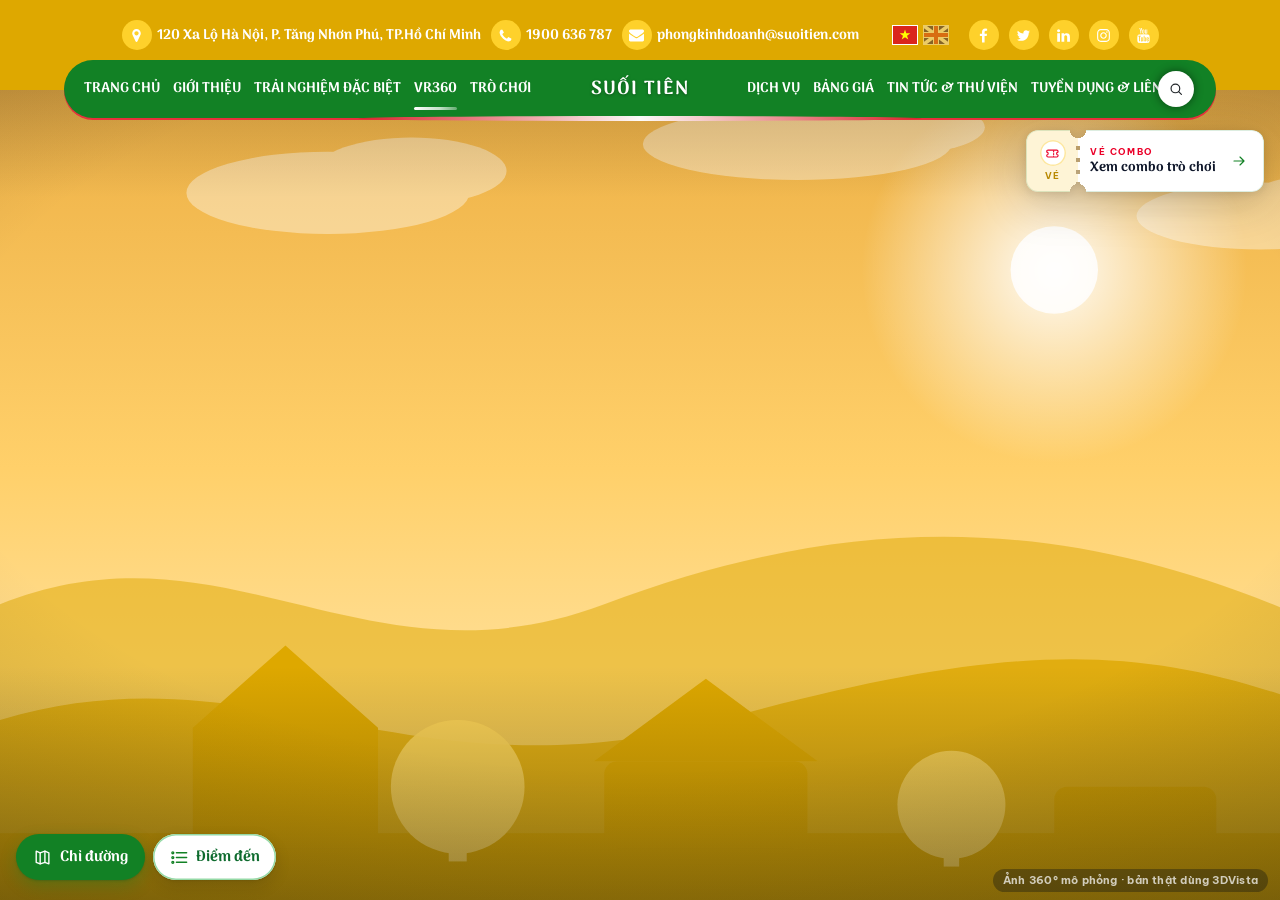
==== index.html @ 9e5d46ed "update" ====
<!DOCTYPE html>
<html lang="vi">
<head>
<meta charset="utf-8">
<meta name="viewport" content="width=device-width, initial-scale=1, viewport-fit=cover">
<title>Suối Tiên VR360 — Prototype re-design</title>
<meta name="description" content="Prototype re-design giao diện tour VR360 Công viên Văn hóa Suối Tiên.">

<!-- Font thật của suoitien.vn: Arima Madurai. Be Vietnam Pro cho phần dày chữ (D-23).
     Đây là dependency ngoài DUY NHẤT — có fallback system stack khi offline. -->
<link rel="preconnect" href="https://fonts.googleapis.com">
<link rel="preconnect" href="https://fonts.gstatic.com" crossorigin>
<link rel="stylesheet" href="https://fonts.googleapis.com/css2?family=Arima+Madurai:wght@400;500;700;800&family=Be+Vietnam+Pro:wght@400;500;600;700&display=swap">

<link rel="stylesheet" href="css/tokens.css">
<link rel="stylesheet" href="css/base.css">
<link rel="stylesheet" href="css/viewer.css">
<link rel="stylesheet" href="css/navbar.css">
<link rel="stylesheet" href="css/controls.css">
<link rel="stylesheet" href="css/welcome.css">
<link rel="stylesheet" href="css/overlays.css">
<link rel="stylesheet" href="css/route.css">
<link rel="stylesheet" href="css/places.css">
<link rel="stylesheet" href="css/ticket.css">
<link rel="stylesheet" href="css/responsive.css">
<!-- NẠP CUỐI: thu phạm vi về 3 nút + modal welcome (D-39). -->
<link rel="stylesheet" href="css/scope.css">
</head>
<body>

<!-- ══════════════════════════════════════════════════════════════════════
     SVG SPRITE — 1 hệ duy nhất: stroke 1.75, linecap/linejoin round,
     viewBox 24, không fill (D-16). Phải nằm trước mọi <use>.

     transform="translate(dx dy)" trên một số symbol = bù LỆCH TÂM HÌNH HỌC:
     bbox của nét vẽ không nằm giữa viewBox 24×24, nên khi đặt icon vào vòng
     tròn (topbar, dock) nó lệch thấy rõ. dx/dy đo bằng getBBox() trong browser,
     dịch tâm bbox về (12,12). Sửa path thì phải đo lại — xem scratchpad/bbox.js.
     ══════════════════════════════════════════════════════════════════════ -->
<svg id="st-icons" aria-hidden="true" style="position:absolute;width:0;height:0;overflow:hidden">
<defs>
<g id="i-route" transform="translate(0.05 0.05)"><path d="M9 20 4 18V4l5 2 6-2 5 2v14l-5-2-6 2Z"/><path d="M9 6v14M15 4v14"/></g>
<g id="i-list" transform="translate(1.32 0.05)"><path d="M8 6h13M8 12h13M8 18h13"/><circle cx="3.5" cy="6" r="1.2"/><circle cx="3.5" cy="12" r="1.2"/><circle cx="3.5" cy="18" r="1.2"/></g>
<g id="i-map" transform="translate(0.05 -0.06)"><path d="M9 20 3 17.5v-13L9 7l6-2.5 6 2.5v13L15 17Z"/><path d="M9 7v13M15 4.5v13"/><circle cx="12" cy="11" r="1.6"/></g>
<g id="i-pin" transform="translate(0.05 1.11)"><path d="M12 21s7-5.5 7-11a7 7 0 1 0-14 0c0 5.5 7 11 7 11Z"/><circle cx="12" cy="10" r="2.6"/></g>
<g id="i-close" transform="translate(0.05 0.05)"><path d="M6 6l12 12M18 6L6 18"/></g>
<g id="i-menu" transform="translate(0.05 0.05)"><path d="M4 7h16M4 12h16M4 17h16"/></g>
<g id="i-search" transform="translate(0.1 0.1)"><circle cx="11" cy="11" r="6.5"/><path d="m20 20-4.2-4.2"/></g>
<g id="i-chevrons-down"><path d="m6 5 6 6 6-6M6 13l6 6 6-6"/></g>
<g id="i-chevron-down"><path d="m6 9 6 6 6-6"/></g>
<g id="i-chevron-right"><path d="m9 6 6 6-6 6"/></g>
<g id="i-chevron-left"><path d="m15 6-6 6 6 6"/></g>
<!-- ── Chỉ dẫn từng chặng + toolbar bản đồ (M2) ── -->
<g id="i-flag" transform="translate(1.1 0)"><path d="M6 21V3.6"/><path d="M6 4.6h11.4l-2.4 3.7 2.4 3.7H6"/></g>
<g id="i-turn-left" transform="translate(0.4 0)"><path d="M17.5 20.4v-7.6a4 4 0 0 0-4-4H7.2"/><path d="m10.9 5.2-3.7 3.6 3.7 3.6"/></g>
<g id="i-turn-right" transform="translate(-0.4 0)"><path d="M6.5 20.4v-7.6a4 4 0 0 1 4-4h6.3"/><path d="m13.1 5.2 3.7 3.6-3.7 3.6"/></g>
<g id="i-straight"><path d="M12 20.4V5.2"/><path d="m6.6 10.6 5.4-5.4 5.4 5.4"/></g>
<g id="i-goal" transform="translate(0.05 0.05)"><circle cx="12" cy="12" r="8.4"/><circle cx="12" cy="12" r="3.4" fill="currentColor" stroke="none"/></g>
<g id="i-split" transform="translate(0.05 0.05)"><rect x="3.2" y="4.6" width="17.6" height="14.8" rx="2.6"/><path d="M3.2 12h17.6"/></g>
<g id="i-plus"><path d="M12 5.2v13.6M5.2 12h13.6"/></g>
<g id="i-minus"><path d="M5.2 12h13.6"/></g>
<g id="i-arrow-right" transform="translate(0.5 0)"><path d="M4 12h15m-6-6 6 6-6 6"/></g>
<g id="i-expand" transform="translate(0.05 0.05)"><path d="M4 9V4h5M20 9V4h-5M4 15v5h5M20 15v5h-5"/></g>
<g id="i-collapse" transform="translate(0.05 0.05)"><path d="M9 4v5H4M15 4v5h5M9 20v-5H4M15 20v-5h5"/></g>
<g id="i-sound-on" transform="translate(-0.35 0.05)"><path d="M4 9v6h3.5L12 19V5L7.5 9Z"/><path d="M16 9.2a4 4 0 0 1 0 5.6M18.6 6.6a7.6 7.6 0 0 1 0 10.8"/></g>
<g id="i-sound-off" transform="translate(0.91 0.05)"><path d="M4 9v6h3.5L12 19V5L7.5 9Z"/><path d="m16 10 4 4m0-4-4 4"/></g>
<g id="i-rotate" transform="translate(-0.5 0.63)"><path d="M20 12a8 8 0 1 1-2.6-5.9"/><path d="M20 4v4.4h-4.4"/></g>
<g id="i-compass" transform="translate(0.05 0.05)"><circle cx="12" cy="12" r="8.5"/><path d="m15 9-1.6 4.4L9 15l1.6-4.4Z"/></g>
<g id="i-vr" transform="translate(0.05 -0.15)"><rect x="2.5" y="7.5" width="19" height="9" rx="3.2"/><path d="M9.6 16.5 12 13.4l2.4 3.1"/><circle cx="7" cy="12" r="1"/><circle cx="17" cy="12" r="1"/></g>
<g id="i-share" transform="translate(-1.52 0.05)"><circle cx="18" cy="5.5" r="2.6"/><circle cx="6" cy="12" r="2.6"/><circle cx="18" cy="18.5" r="2.6"/><path d="m8.3 10.7 7.4-3.9m0 10.4-7.4-3.9"/></g>
<g id="i-help" transform="translate(-0.04 0.46)"><circle cx="12" cy="12" r="8.5"/><path d="M9.6 9.4a2.5 2.5 0 1 1 3.3 2.4c-.6.2-.9.8-.9 1.4v.5"/><circle cx="12" cy="16.6" r=".9" fill="currentColor" stroke="none"/></g>
<g id="i-ticket" transform="translate(-0.17 0.07)"><path d="M3 8.5a2 2 0 0 1 2-2h14a2 2 0 0 1 2 2v1.2a2.3 2.3 0 0 0 0 4.6v1.2a2 2 0 0 1-2 2H5a2 2 0 0 1-2-2v-1.2a2.3 2.3 0 0 0 0-4.6Z"/><path d="M14 7.5v9" stroke-dasharray="2 2.4"/></g>
<g id="i-combo" transform="translate(0.03 1.04)"><rect x="3" y="7" width="8.4" height="10.6" rx="1.8"/><rect x="12.6" y="4.6" width="8.4" height="10.6" rx="1.8"/><path d="M6 11.4h2.6M15.6 9h2.6"/></g>
<g id="i-globe" transform="translate(0.05 0.05)"><circle cx="12" cy="12" r="8.5"/><path d="M3.6 12h16.8M12 3.6c2.2 2.4 3.3 5.3 3.3 8.4s-1.1 6-3.3 8.4c-2.2-2.4-3.3-5.3-3.3-8.4s1.1-6 3.3-8.4Z"/></g>
<g id="i-more" transform="translate(0.05 0.05)"><circle cx="5.5" cy="12" r="1.4" fill="currentColor" stroke="none"/><circle cx="12" cy="12" r="1.4" fill="currentColor" stroke="none"/><circle cx="18.5" cy="12" r="1.4" fill="currentColor" stroke="none"/></g>
<g id="i-phone" transform="translate(0.5 0.59)"><path d="M6.5 3.6h3l1.5 3.7-2 1.4a11.4 11.4 0 0 0 5.3 5.3l1.4-2 3.7 1.5v3a2 2 0 0 1-2.2 2A16.6 16.6 0 0 1 4.5 5.8a2 2 0 0 1 2-2.2Z"/></g>
<g id="i-mail" transform="translate(0.05 0.44)"><rect x="3" y="5.5" width="18" height="13" rx="2.4"/><path d="m3.6 7.3 8.4 6 8.4-6"/></g>
<g id="i-copy" transform="translate(0.53 0.54)"><rect x="8.5" y="8.5" width="11" height="11" rx="2.2"/><path d="M15.5 5.6A2.1 2.1 0 0 0 13.4 4H6.6A2.6 2.6 0 0 0 4 6.6v6.8c0 .9.6 1.7 1.6 2.1"/></g>
<g id="i-check" transform="translate(-0.04 -0.66)"><path d="m5 12.6 4.6 4.6L19 6.8"/></g>
<g id="i-drag" transform="translate(0.17 -0.59)"><path d="M9 11V6.4a1.6 1.6 0 1 1 3.2 0V11m0-1.4a1.6 1.6 0 1 1 3.2 0V11m0-.6a1.6 1.6 0 1 1 3.2 0v4.2a5.4 5.4 0 0 1-5.4 5.4h-1.4a5 5 0 0 1-4-2l-3-4a1.6 1.6 0 0 1 2.4-2.1L9 14.4V11"/></g>
<g id="i-swap"><path d="M7 4v14m0 0-3-3m3 3 3-3M17 20V6m0 0-3 3m3-3 3 3"/></g>
<g id="i-my-location" transform="translate(0.05 0.05)"><circle cx="12" cy="12" r="4"/><path d="M12 2v3.2M12 18.8V22M2 12h3.2M18.8 12H22"/></g>
<!-- social -->
<g id="i-fb" transform="translate(-0.9 -0.46)"><path d="M14.6 8.4h2.2V5.6h-2.4c-2.2 0-3.6 1.4-3.6 3.6v1.6H8.6v2.9h2.2v7h3v-7h2.3l.4-2.9h-2.7V9.6c0-.7.3-1.2.8-1.2Z"/></g>
<g id="i-tt" transform="translate(-0.76 0.62)"><path d="M14.4 3.4v10.9a3.3 3.3 0 1 1-2.7-3.2"/><path d="M14.4 3.4c.4 2.2 2 3.8 4.2 4.1"/></g>
<g id="i-ig" transform="translate(-0.04 0.13)"><rect x="3.8" y="3.8" width="16.4" height="16.4" rx="4.6"/><circle cx="12" cy="12" r="3.7"/><circle cx="16.7" cy="7.3" r=".9" fill="currentColor" stroke="none"/></g>
<g id="i-yt" transform="translate(0.03 0.05)"><rect x="3" y="6" width="18" height="12" rx="3.6"/><path d="m10.6 9.7 4.4 2.3-4.4 2.3Z"/></g>
<g id="i-in" transform="translate(0.24 -0.24)"><rect x="3.8" y="3.8" width="16.4" height="16.4" rx="3"/><path d="M7.6 10.4v6.2M7.6 7.6v.1M11.4 16.6v-6.2m0 2.1c0-1.2.9-2.1 2.1-2.1s2.1.9 2.1 2.1v4.1"/></g>
<!-- ── Icon ĐẶC kiểu FontAwesome — CHỈ dùng cho topbar, để giống site gốc.
     Gốc dùng <i class="fa fa-map-marker"> … glyph đặc, màu trắng, 15px.
     Phải khai báo fill/stroke inline để không bị quy tắc `svg use` (nét mảnh) ghi đè.
     Phần UI VR còn lại vẫn dùng hệ nét mảnh (D-16). ── -->
<g id="i-fa-pin" fill="currentColor" stroke="none"><path transform="translate(5.14286 20.57143) scale(0.01339 -0.01339)" d="M768 896q0 106 -75 181t-181 75t-181 -75t-75 -181t75 -181t181 -75t181 75t75 181zM1024 896q0 -109 -33 -179l-364 -774q-16 -33 -47.5 -52t-67.5 -19t-67.5 19t-46.5 52l-365 774q-33 70 -33 179q0 212 150 362t362 150t362 -150t150 -362z"/></g>
<g id="i-fa-phone" fill="currentColor" stroke="none"><path transform="translate(2.57143 21.42857) scale(0.01339 -0.01339)" d="M1408 296q0 -27 -10 -70.5t-21 -68.5q-21 -50 -122 -106q-94 -51 -186 -51q-27 0 -52.5 3.5t-57.5 12.5t-47.5 14.5t-55.5 20.5t-49 18q-98 35 -175 83q-128 79 -264.5 215.5t-215.5 264.5q-48 77 -83 175q-3 9 -18 49t-20.5 55.5t-14.5 47.5t-12.5 57.5t-3.5 52.5 q0 92 51 186q56 101 106 122q25 11 68.5 21t70.5 10q14 0 21 -3q18 -6 53 -76q11 -19 30 -54t35 -63.5t31 -53.5q3 -4 17.5 -25t21.5 -35.5t7 -28.5q0 -20 -28.5 -50t-62 -55t-62 -53t-28.5 -46q0 -9 5 -22.5t8.5 -20.5t14 -24t11.5 -19q76 -137 174 -235t235 -174 q2 -1 19 -11.5t24 -14t20.5 -8.5t22.5 -5q18 0 46 28.5t53 62t55 62t50 28.5q14 0 28.5 -7t35.5 -21.5t25 -17.5q25 -15 53.5 -31t63.5 -35t54 -30q70 -35 76 -53q3 -7 3 -21z"/></g>
<g id="i-fa-mail" fill="currentColor" stroke="none"><path transform="translate(0 19.71429) scale(0.01339 -0.01339)" d="M1792 826v-794q0 -66 -47 -113t-113 -47h-1472q-66 0 -113 47t-47 113v794q44 -49 101 -87q362 -246 497 -345q57 -42 92.5 -65.5t94.5 -48t110 -24.5h1h1q51 0 110 24.5t94.5 48t92.5 65.5q170 123 498 345q57 39 100 87zM1792 1120q0 -79 -49 -151t-122 -123 q-376 -261 -468 -325q-10 -7 -42.5 -30.5t-54 -38t-52 -32.5t-57.5 -27t-50 -9h-1h-1q-23 0 -50 9t-57.5 27t-52 32.5t-54 38t-42.5 30.5q-91 64 -262 182.5t-205 142.5q-62 42 -117 115.5t-55 136.5q0 78 41.5 130t118.5 52h1472q65 0 112.5 -47t47.5 -113z"/></g>
<g id="i-fa-fb" fill="currentColor" stroke="none"><path transform="translate(4.94196 21.42857) scale(0.01339 -0.01339)" d="M959 1524v-264h-157q-86 0 -116 -36t-30 -108v-189h293l-39 -296h-254v-759h-306v759h-255v296h255v218q0 186 104 288.5t277 102.5q147 0 228 -12z"/></g>
<g id="i-fa-tw" fill="currentColor" stroke="none"><path transform="translate(0.85714 20.57143) scale(0.01339 -0.01339)" d="M1620 1128q-67 -98 -162 -167q1 -14 1 -42q0 -130 -38 -259.5t-115.5 -248.5t-184.5 -210.5t-258 -146t-323 -54.5q-271 0 -496 145q35 -4 78 -4q225 0 401 138q-105 2 -188 64.5t-114 159.5q33 -5 61 -5q43 0 85 11q-112 23 -185.5 111.5t-73.5 205.5v4q68 -38 146 -41 q-66 44 -105 115t-39 154q0 88 44 163q121 -149 294.5 -238.5t371.5 -99.5q-8 38 -8 74q0 134 94.5 228.5t228.5 94.5q140 0 236 -102q109 21 205 78q-37 -115 -142 -178q93 10 186 50z"/></g>
<g id="i-fa-in" fill="currentColor" stroke="none"><path transform="translate(1.71429 20.75893) scale(0.01339 -0.01339)" d="M349 911v-991h-330v991h330zM370 1217q1 -73 -50.5 -122t-135.5 -49h-2q-82 0 -132 49t-50 122q0 74 51.5 122.5t134.5 48.5t133 -48.5t51 -122.5zM1536 488v-568h-329v530q0 105 -40.5 164.5t-126.5 59.5q-63 0 -105.5 -34.5t-63.5 -85.5q-11 -30 -11 -81v-553h-329 q2 399 2 647t-1 296l-1 48h329v-144h-2q20 32 41 56t56.5 52t87 43.5t114.5 15.5q171 0 275 -113.5t104 -332.5z"/></g>
<g id="i-fa-ig" fill="currentColor" stroke="none"><path transform="translate(1.71429 20.57143) scale(0.01339 -0.01339)" d="M1024 640q0 106 -75 181t-181 75t-181 -75t-75 -181t75 -181t181 -75t181 75t75 181zM1162 640q0 -164 -115 -279t-279 -115t-279 115t-115 279t115 279t279 115t279 -115t115 -279zM1270 1050q0 -38 -27 -65t-65 -27t-65 27t-27 65t27 65t65 27t65 -27t27 -65zM768 1270 q-7 0 -76.5 0.5t-105.5 0t-96.5 -3t-103 -10t-71.5 -18.5q-50 -20 -88 -58t-58 -88q-11 -29 -18.5 -71.5t-10 -103t-3 -96.5t0 -105.5t0.5 -76.5t-0.5 -76.5t0 -105.5t3 -96.5t10 -103t18.5 -71.5q20 -50 58 -88t88 -58q29 -11 71.5 -18.5t103 -10t96.5 -3t105.5 0t76.5 0.5 t76.5 -0.5t105.5 0t96.5 3t103 10t71.5 18.5q50 20 88 58t58 88q11 29 18.5 71.5t10 103t3 96.5t0 105.5t-0.5 76.5t0.5 76.5t0 105.5t-3 96.5t-10 103t-18.5 71.5q-20 50 -58 88t-88 58q-29 11 -71.5 18.5t-103 10t-96.5 3t-105.5 0t-76.5 -0.5zM1536 640q0 -229 -5 -317 q-10 -208 -124 -322t-322 -124q-88 -5 -317 -5t-317 5q-208 10 -322 124t-124 322q-5 88 -5 317t5 317q10 208 124 322t322 124q88 5 317 5t317 -5q208 -10 322 -124t124 -322q5 -88 5 -317z"/></g>
<g id="i-fa-yt" fill="currentColor" stroke="none"><path transform="translate(1.71429 20.57143) scale(0.01339 -0.01339)" d="M971 292v-211q0 -67 -39 -67q-23 0 -45 22v301q22 22 45 22q39 0 39 -67zM1309 291v-46h-90v46q0 68 45 68t45 -68zM343 509h107v94h-312v-94h105v-569h100v569zM631 -60h89v494h-89v-378q-30 -42 -57 -42q-18 0 -21 21q-1 3 -1 35v364h-89v-391q0 -49 8 -73 q12 -37 58 -37q48 0 102 61v-54zM1060 88v197q0 73 -9 99q-17 56 -71 56q-50 0 -93 -54v217h-89v-663h89v48q45 -55 93 -55q54 0 71 55q9 27 9 100zM1398 98v13h-91q0 -51 -2 -61q-7 -36 -40 -36q-46 0 -46 69v87h179v103q0 79 -27 116q-39 51 -106 51q-68 0 -107 -51 q-28 -37 -28 -116v-173q0 -79 29 -116q39 -51 108 -51q72 0 108 53q18 27 21 54q2 9 2 58zM790 1011v210q0 69 -43 69t-43 -69v-210q0 -70 43 -70t43 70zM1509 260q0 -234 -26 -350q-14 -59 -58 -99t-102 -46q-184 -21 -555 -21t-555 21q-58 6 -102.5 46t-57.5 99 q-26 112 -26 350q0 234 26 350q14 59 58 99t103 47q183 20 554 20t555 -20q58 -7 102.5 -47t57.5 -99q26 -112 26 -350zM511 1536h102l-121 -399v-271h-100v271q-14 74 -61 212q-37 103 -65 187h106l71 -263zM881 1203v-175q0 -81 -28 -118q-37 -51 -106 -51q-67 0 -105 51 q-28 38 -28 118v175q0 80 28 117q38 51 105 51q69 0 106 -51q28 -37 28 -117zM1216 1365v-499h-91v55q-53 -62 -103 -62q-46 0 -59 37q-8 24 -8 75v394h91v-367q0 -33 1 -35q3 -22 21 -22q27 0 57 43v381h91z"/></g>
<!-- ── Cờ — viewBox 24×18 = ĐÚNG kích thước gốc của vi.png / en.png trên site
     chính (24×18 px, hiển thị height:20px → 26.67×20). Trước đây dùng 26×20
     (3:2) nên tỉ lệ sai; ngôi sao lại vẽ cao 75% chiều cao cờ nên bị viền
     trắng 1px cắt mất 2 cánh dưới ("cờ VN bị khuất").
     Sao VN: tâm (12,9), bán kính ngoài 5.4 = 30% chiều cao (≈ ảnh gốc).
     Union Jack: bề rộng nét theo chuẩn quy về H=18 — chữ thập trắng 6 / đỏ 3.6,
     chéo trắng 3.6 / đỏ 2.4. Phải clip vì nét chéo tràn ra ngoài góc.
     Dùng fill/stroke inline để không bị quy tắc `svg use` (nét mảnh) ghi đè. ── -->
<g id="i-flag-vi">
  <rect width="24" height="18" fill="#da251d" stroke="none"/>
  <!-- Sao: tâm (12, 9) = ĐÚNG tâm lá cờ · bán kính ngoài 5.6 (cao 10.1 = 56%
       chiều cao cờ, rộng 10.65).
       ⚠️ ĐỪNG đo sao bằng cách NGƯỠNG pixel vàng. vi.png có viền ringing —
       kênh green quanh sao tụt xuống 0, THẤP HƠN cả nền đỏ (37) — nên mọi
       ngưỡng đều ăn mất rìa và cho R quá nhỏ (tôi đã sai 3 lần: 4.6 → 4.35 →
       4.95). Cách đúng: render thử hàng loạt R ở ĐÚNG cỡ 24×18 rồi lấy R có
       **RMS thấp nhất so với vi.png** (`scratchpad/col.html`); đáy phẳng ở
       R = 5.5–5.7, cy = 9.0. -->
  <path d="M12 3.4 13.257 7.27h4.069l-3.292 2.391 1.258 3.869L12 11.139l-3.292 2.391 1.258-3.869L6.674 7.27h4.069z" fill="#ffff00" stroke="none"/>
</g>
<!-- clipPath để NGOÀI <g> cờ: <use> nhân bản cả subtree, để trong sẽ trùng id
     nếu symbol được dùng >1 lần. -->
<clipPath id="st-uk-frame"><rect width="24" height="18"/></clipPath>
<g id="i-flag-en">
  <!-- ⚠️ KHÔNG dựng cờ chuẩn 60×30 rồi `scale(0.4 0.6)` như bản trước.
       Bóp không đều làm nét DỌC mỏng đi 2/3 (thập đỏ còn 2.4, trắng còn 4),
       trong khi en.png thật có nét ĐẲNG HƯỚNG. Đo trên lưới 24×18 của en.png:
         · thập đỏ  = 4px  ở CẢ hai chiều (cột 10–13, hàng 7–10)
         · viền trắng thập = 1px mỗi bên → nét trắng 6px cả hai chiều
         · chéo trắng ≈ 3.6px (đo bề ngang dải ở hàng 4 ≈ 6px, ×sin θ)
         · **KHÔNG có chéo ĐỎ** — mọi pixel trên đường chéo của en.png đều là
           trắng hoặc xanh (kiểm từng pixel), ở cỡ 24×18 chi tiết này mất hẳn.
       Màu lấy đúng từ ảnh: xanh (0,0,99) · đỏ (208,23,46) · trắng #fff. -->
  <g clip-path="url(#st-uk-frame)" fill="none" stroke-linecap="butt">
    <rect width="24" height="18" fill="#000063" stroke="none"/>
    <path d="M0 0 24 18M24 0 0 18" stroke="#ffffff" stroke-width="3.6"/>
    <path d="M12 0V18M0 9H24" stroke="#ffffff" stroke-width="6"/>
    <path d="M12 0V18M0 9H24" stroke="#d0172e" stroke-width="4"/>
  </g>
</g>
<!-- phân loại điểm -->
<g id="i-gate" transform="translate(0.05 -1.79)"><path d="M4 20V8.6L12 4l8 4.6V20"/><path d="M9 20v-5.6a3 3 0 0 1 6 0V20M2.6 20h18.8"/></g>
<g id="i-see" transform="translate(0.05 0.05)"><path d="M2.6 12S6 6.4 12 6.4 21.4 12 21.4 12 18 17.6 12 17.6 2.6 12 2.6 12Z"/><circle cx="12" cy="12" r="2.8"/></g>
<g id="i-thrill" transform="translate(0.05 -1.74)"><path d="M3 18c3-9 6-11 9-11s6 2 9 11"/><path d="M3 18h18M7.5 18v2.4M16.5 18v2.4"/><circle cx="12" cy="9.6" r="1.5"/></g>
<g id="i-wave"><path d="M2.6 9.4c2-2 3.4-2 5 0s3 2 4.8 0 3.4-2 5 0 2.4 1.6 4 0"/><path d="M2.6 14.8c2-2 3.4-2 5 0s3 2 4.8 0 3.4-2 5 0 2.4 1.6 4 0"/></g>
<g id="i-boat" transform="translate(0.85 -2.68)"><path d="M3.4 15.6h17.2l-2.2 4.4H5.6Z"/><path d="M6.6 15.6V7l9.4 3.6-9.4 2.4"/></g>
<g id="i-ride" transform="translate(0.05 -0.98)"><rect x="2.6" y="9" width="18.8" height="7" rx="2.2"/><circle cx="7" cy="18.4" r="1.8"/><circle cx="17" cy="18.4" r="1.8"/><path d="M2.6 12.4h18.8M8 9V6.4h8V9"/></g>
<g id="i-spa" transform="translate(-0.25 -1.85)"><path d="M12 20c0-4.4 3.2-7.6 7.6-7.6C19.6 16.8 16.4 20 12 20Z"/><path d="M12 20c0-4.4-3.2-7.6-7.6-7.6C4.4 16.8 7.6 20 12 20Z"/><path d="M12 20V9.6M12 9.6c0-3 1.4-5 3.2-5.6-.6 2.6-1.4 4.4-3.2 5.6Z"/></g>
<g id="i-gift" transform="translate(0.05 -0.84)"><rect x="3" y="9.4" width="18" height="10.6" rx="2"/><path d="M3 13.4h18M12 9.4V20"/><path d="M12 9.4C9.6 9.4 7.6 8.4 7.6 6.8S9 4.6 10 5c1 .5 2 2.4 2 4.4Zm0 0c2.4 0 4.4-1 4.4-2.6S15 4.6 14 5c-1 .5-2 2.4-2 4.4Z"/></g>
<g id="i-adv" transform="translate(0.09 -2.13)"><path d="M3 19.4 12 4l9 15.4Z"/><path d="m8.2 12.6 2.2 2.2 2.2-2.6 2.2 2.6"/></g>
<g id="i-food" transform="translate(-0.68 1.8)"><path d="M6.6 3.6v7.2a2.4 2.4 0 0 0 4.8 0V3.6M9 3.6v7.2M9 13.2V20.4"/><path d="M17.4 20.4v-7.2c1.6 0 2.6-1.2 2.6-3.6s-1-6-2.6-6-2.6 3.6-2.6 6 1 3.6 2.6 3.6"/></g>
</defs>
</svg>

<!-- ══════════════════════════════════════════════════════════════════════
     VIEWER (mock panorama)
     ══════════════════════════════════════════════════════════════════════ -->
<div id="st-viewer" role="img" aria-label="Ảnh toàn cảnh 360 độ (bản mô phỏng)">
  <div class="st-pano">
    <div class="st-pano-layer" data-depth="0.30"></div>
    <div class="st-pano-layer" data-depth="0.60"></div>
    <div class="st-pano-layer" data-depth="1.00"></div>
  </div>
  <div class="st-pano-vignette" aria-hidden="true"></div>
  <div class="st-pano-fade" aria-hidden="true"></div>
  <p class="st-mock-note" aria-hidden="true">Ảnh 360° mô phỏng · bản thật dùng 3DVista</p>
</div>

<div id="st-hint" hidden>
  <svg class="st-hint-hand" viewBox="0 0 24 24" aria-hidden="true"><use href="#i-drag"/></svg>
  <span data-i18n="hint"></span>
</div>

<div id="st-scene-label" aria-live="polite"></div>

<!-- ══════════════════════════════════════════════════════════════════════
     HEADER — topbar vàng + navbar xanh (clone suoitien.vn)
     ══════════════════════════════════════════════════════════════════════ -->
<header id="st-header">
  <div id="st-topbar">
    <div class="st-topbar-in">
      <ul class="st-tb-contact"></ul>
      <div class="st-tb-right">
        <div id="st-lang" role="group" data-i18n-aria="a11y.langGroup"></div>
        <ul class="st-tb-social"></ul>
      </div>
    </div>
  </div>

  <nav id="st-navbar" data-i18n-aria="a11y.mainNav">
    <button id="st-btn-menu" type="button" data-i18n-aria="a11y.openMenu" aria-controls="st-drawer" aria-expanded="false">
      <svg viewBox="0 0 24 24" aria-hidden="true"><use href="#i-menu"/></svg>
    </button>
    <ul class="st-nav-list st-nav-left"></ul>
    <a class="st-logo" id="st-logo" href="#"><img alt="Suối Tiên" width="150" height="76"></a>
    <ul class="st-nav-list st-nav-right"></ul>
    <button id="st-btn-search" type="button" data-i18n-aria="a11y.search">
      <svg viewBox="0 0 24 24" aria-hidden="true"><use href="#i-search"/></svg>
    </button>
  </nav>
</header>

<button id="st-nav-peek" type="button" data-i18n-aria="peek" aria-controls="st-header" aria-expanded="false">
  <svg viewBox="0 0 24 24" aria-hidden="true"><use href="#i-chevrons-down"/></svg>
</button>

<!-- ══════════════════════════════════════════════════════════════════════
     CỤM C (Chỉ đường · Điểm đến) + popover + CTA vé
     ══════════════════════════════════════════════════════════════════════ -->
<div id="st-dock" role="toolbar" data-i18n-aria="a11y.dock"></div>

<div id="st-more-popover" role="menu" aria-hidden="true"></div>

<div id="st-cta-tickets"></div>

<!-- ══════════════════════════════════════════════════════════════════════
     THẺ VÉ COMBO — component RIÊNG, dưới navbar bên phải (D-41)
     Cả tấm vé là 1 <a>: bấm đâu cũng đi, không có nút bên trong.
     JS render vào — xem js/controls.js renderTicket().
     ══════════════════════════════════════════════════════════════════════ -->
<div id="st-ticket-wrap"></div>

<!-- ══════════════════════════════════════════════════════════════════════
     M1 · MODAL WELCOME
     ══════════════════════════════════════════════════════════════════════ -->
<div id="st-welcome" class="st-modal" aria-hidden="true">
  <div class="st-scrim"></div>
  <div class="st-modal-panel" role="dialog" aria-modal="true"
       aria-labelledby="st-welcome-title" aria-describedby="st-welcome-sub">
    <span class="st-brandline" aria-hidden="true"></span>

    <button class="st-modal-close" type="button" data-st-close data-i18n-aria="close">
      <svg viewBox="0 0 24 24" aria-hidden="true"><use href="#i-close"/></svg>
    </button>

    <div class="st-welcome-head">
      <span class="st-eyebrow" data-i18n="welcome.eyebrow"></span>
      <h1 id="st-welcome-title" tabindex="-1"></h1>
      <p id="st-welcome-sub" data-i18n="welcome.subtitle"></p>
    </div>

    <div class="st-welcome-mapwrap">
      <div id="st-welcome-map" role="group" data-i18n-aria="welcome.mapLabel">

        <!-- ── Bản đồ 2D stylized · MOCK: không đúng địa hình thật ──────────
             Toạ độ hotspot lưu bằng % nên đổi nền không phải sửa logic. -->
        <svg class="st-map-svg" viewBox="0 0 1000 620" preserveAspectRatio="xMidYMid meet" aria-hidden="true">
          <defs>
            <linearGradient id="stGrass" x1="0" y1="0" x2="0" y2="1">
              <stop offset="0" stop-color="#eef9f1"/><stop offset="1" stop-color="#cdeed8"/>
            </linearGradient>
            <linearGradient id="stWater" x1="0" y1="0" x2="1" y2="1">
              <stop offset="0" stop-color="#cfeaf7"/><stop offset="1" stop-color="#a9d8ee"/>
            </linearGradient>
            <linearGradient id="stBldA" x1="0" y1="0" x2="0" y2="1">
              <stop offset="0" stop-color="#a7dcbb"/><stop offset="1" stop-color="#7fc99a"/>
            </linearGradient>
            <linearGradient id="stBldB" x1="0" y1="0" x2="0" y2="1">
              <stop offset="0" stop-color="#f6e2a8"/><stop offset="1" stop-color="#e9c96f"/>
            </linearGradient>
          </defs>

          <rect width="1000" height="620" rx="20" fill="url(#stGrass)"/>

          <!-- ranh giới công viên -->
          <path d="M40 470 Q60 300 150 210 T400 120 Q620 70 800 130 Q940 180 950 330 Q960 480 830 540 Q600 600 340 570 Q90 545 40 470Z"
                fill="#ffffff" fill-opacity=".42" stroke="#8ecfa6" stroke-width="2.5" stroke-dasharray="9 8"/>

          <!-- cây / mảng xanh -->
          <g fill="#9ad4ae" fill-opacity=".55">
            <circle cx="120" cy="440" r="26"/><circle cx="160" cy="470" r="18"/>
            <circle cx="255" cy="180" r="22"/><circle cx="300" cy="160" r="15"/>
            <circle cx="700" cy="160" r="24"/><circle cx="745" cy="185" r="16"/>
            <circle cx="880" cy="430" r="27"/><circle cx="912" cy="400" r="17"/>
            <circle cx="520" cy="530" r="20"/><circle cx="560" cy="550" r="14"/>
          </g>

          <!-- hồ -->
          <path d="M690 380 q80-50 150-10 q60 34 30 92 q-32 60-120 46 q-92-16-60-128Z" fill="url(#stWater)"/>
          <path d="M715 430q28-12 56 0M735 462q30-12 60 0" stroke="#ffffff" stroke-opacity=".7" stroke-width="4" fill="none" stroke-linecap="round"/>
          <path d="M330 470 q70-34 130 4 q46 30 6 66 q-52 44-118 8 q-52-30-18-78Z" fill="url(#stWater)"/>

          <!-- đường đi: bóng dưới + nét trắng trên -->
          <g fill="none" stroke-linecap="round" stroke-linejoin="round">
            <g stroke="#bfe0cb" stroke-width="17">
              <path d="M140 500 L215 400 Q250 340 330 320 T520 300 Q640 285 720 330 T860 420"/>
              <path d="M215 400 Q290 250 400 210 T620 175"/>
              <path d="M520 300 L470 430 Q450 500 520 520"/>
              <path d="M720 330 L760 240"/>
              <path d="M330 320 L250 280"/>
            </g>
            <g stroke="#ffffff" stroke-width="11">
              <path d="M140 500 L215 400 Q250 340 330 320 T520 300 Q640 285 720 330 T860 420"/>
              <path d="M215 400 Q290 250 400 210 T620 175"/>
              <path d="M520 300 L470 430 Q450 500 520 520"/>
              <path d="M720 330 L760 240"/>
              <path d="M330 320 L250 280"/>
            </g>
          </g>

          <!-- khối kiến trúc -->
          <g stroke="#ffffff" stroke-width="3">
            <rect x="96" y="452" width="72" height="52" rx="9" fill="url(#stBldB)"/>
            <path d="M132 430 l40 24 h-80Z" fill="#e9c96f"/>
            <rect x="176" y="410" width="60" height="46" rx="9" fill="url(#stBldA)"/>
            <rect x="368" y="106" width="86" height="58" rx="10" fill="url(#stBldA)"/>
            <rect x="486" y="192" width="96" height="64" rx="10" fill="url(#stBldB)"/>
            <path d="M534 160 l52 32h-104Z" fill="#e9c96f"/>
            <rect x="580" y="326" width="92" height="62" rx="10" fill="url(#stBldA)"/>
            <rect x="726" y="216" width="74" height="52" rx="10" fill="url(#stBldB)"/>
            <rect x="800" y="392" width="82" height="56" rx="10" fill="url(#stBldA)"/>
            <rect x="196" y="240" width="66" height="48" rx="9" fill="url(#stBldA)"/>
          </g>

          <!-- tàu lượn (nét trang trí) -->
          <path d="M726 452 q40-64 92-30 q46 30 6 74" fill="none" stroke="#f0a3a3" stroke-width="6" stroke-linecap="round"/>

          <!-- nhãn khu -->
          <g font-size="17" font-weight="700" fill="#0a5220" fill-opacity=".62"
             font-family="'Be Vietnam Pro',system-ui,sans-serif">
            <text x="90" y="572">CỔNG CHÍNH</text>
            <text x="352" y="96">KHU THAM QUAN</text>
            <text x="596" y="316">KHU VĂN HOÁ</text>
            <text x="742" y="510">KHU TRÒ CHƠI</text>
            <text x="330" y="580">CÔNG VIÊN NƯỚC</text>
          </g>
        </svg>
        <!-- hotspot do js/welcome.js chèn vào đây -->
      </div>
    </div>

    <!-- Danh sách 8 điểm — CHỈ hiện trên mobile, nơi bản đồ landscape quá nhỏ
         và hotspot 32px khó bấm chính xác. -->
    <ul id="st-welcome-list"></ul>

    <div class="st-welcome-foot">
      <span class="st-legend"><i class="st-legend-dot" aria-hidden="true"></i><span data-i18n="welcome.legend"></span></span>
      <button id="st-welcome-skip" class="st-linkbtn" type="button" data-st-close>
        <span data-i18n="welcome.skip"></span>
        <svg viewBox="0 0 24 24" aria-hidden="true"><use href="#i-arrow-right"/></svg>
      </button>
    </div>
  </div>
</div>

<!-- ══════════════════════════════════════════════════════════════════════
     M4 · SHARE
     ══════════════════════════════════════════════════════════════════════ -->
<div id="st-share" class="st-modal" aria-hidden="true">
  <div class="st-scrim" data-st-close></div>
  <div class="st-modal-panel st-sheet" role="dialog" aria-modal="true" aria-labelledby="st-share-title">
    <span class="st-brandline" aria-hidden="true"></span>
    <button class="st-modal-close" type="button" data-st-close data-i18n-aria="close">
      <svg viewBox="0 0 24 24" aria-hidden="true"><use href="#i-close"/></svg>
    </button>
    <h2 id="st-share-title" tabindex="-1" data-i18n="share.title"></h2>
    <p class="st-share-scene"></p>
    <div class="st-copyrow">
      <input id="st-share-url" type="text" readonly>
      <button id="st-share-copy" class="st-btn st-btn-primary" type="button">
        <svg viewBox="0 0 24 24" aria-hidden="true"><use href="#i-copy"/></svg>
        <span data-i18n="share.copyBtn"></span>
      </button>
    </div>
    <ul class="st-share-social"></ul>
    <p class="st-note" data-i18n="share.qrNote"></p>
  </div>
</div>

<!-- ══════════════════════════════════════════════════════════════════════
     M5 · HELP
     ══════════════════════════════════════════════════════════════════════ -->
<div id="st-help" class="st-modal" aria-hidden="true">
  <div class="st-scrim" data-st-close></div>
  <div class="st-modal-panel" role="dialog" aria-modal="true" aria-labelledby="st-help-title">
    <span class="st-brandline" aria-hidden="true"></span>
    <button class="st-modal-close" type="button" data-st-close data-i18n-aria="close">
      <svg viewBox="0 0 24 24" aria-hidden="true"><use href="#i-close"/></svg>
    </button>
    <h2 id="st-help-title" tabindex="-1" data-i18n="help.title"></h2>
    <ol class="st-help-steps"></ol>
    <label class="st-check">
      <input id="st-help-hide" type="checkbox">
      <span data-i18n="help.dontShow"></span>
    </label>
  </div>
</div>

<!-- ══════════════════════════════════════════════════════════════════════
     M2 · OVERLAY CHỈ ĐƯỜNG — clone của overlay có sẵn trên trip360 (D-43)
     Toàn màn hình, KHÔNG phải dialog canh giữa → dùng .st-fs-panel.
     Song ngữ đồng thời (dòng Việt đậm + dòng Anh nhạt) đúng như bản thật.
     Logic: js/route.js · Style: css/route.css · Docs: docs/04-modals.md §4.4
     ══════════════════════════════════════════════════════════════════════ -->
<div id="st-route" class="st-modal st-fs" aria-hidden="true">
  <div class="st-fs-panel" role="dialog" aria-modal="true" aria-labelledby="st-route-title">

    <!-- ── Bảng điều khiển trái ─────────────────────────────────────────── -->
    <aside id="st-rt-side">
      <div class="st-rt-head">
        <span class="st-rt-logo" aria-hidden="true">ST</span>
        <div class="st-rt-headtxt">
          <h2 id="st-route-title" tabindex="-1" data-i18n="route.title"></h2>
          <p data-i18n="route.subtitle"></p>
        </div>
        <button id="st-rt-lang" type="button" data-i18n-aria="a11y.langGroup">
          <span></span>
          <svg viewBox="0 0 24 24" aria-hidden="true"><use href="#i-chevron-down"/></svg>
        </button>
        <button id="st-rt-collapse" type="button" aria-expanded="true" aria-controls="st-rt-side">
          <svg viewBox="0 0 24 24" aria-hidden="true"><use href="#i-chevron-left"/></svg>
        </button>
      </div>

      <div class="st-rt-scroll">
        <div class="st-rt-card">
          <!-- Ray trái: chấm xanh · nét đứt · ô vuông đỏ (chi tiết nhận diện) -->
          <span class="st-rt-rail" aria-hidden="true">
            <i class="st-rt-dot"></i><i class="st-rt-dash"></i><i class="st-rt-sq"></i>
          </span>
          <div class="st-rt-fields">
            <label class="st-rt-field">
              <span class="st-rt-lab" data-i18n="route.from"></span>
              <span class="st-rt-sel">
                <select id="st-rt-from"></select>
                <svg viewBox="0 0 24 24" aria-hidden="true"><use href="#i-chevron-down"/></svg>
              </span>
            </label>
            <label class="st-rt-field">
              <span class="st-rt-lab" data-i18n="route.to"></span>
              <span class="st-rt-sel">
                <select id="st-rt-to"></select>
                <svg viewBox="0 0 24 24" aria-hidden="true"><use href="#i-chevron-down"/></svg>
              </span>
            </label>
          </div>
          <div class="st-rt-acts">
            <button id="st-rt-swap" class="st-rt-btn" type="button">
              <svg viewBox="0 0 24 24" aria-hidden="true"><use href="#i-swap"/></svg>
              <span data-i18n="route.swap"></span>
            </button>
            <button id="st-rt-mine" class="st-rt-btn st-rt-tonal" type="button">
              <svg viewBox="0 0 24 24" aria-hidden="true"><use href="#i-my-location"/></svg>
              <span data-i18n="route.myLoc"></span>
            </button>
          </div>
        </div>

        <div id="st-rt-summary" aria-live="polite"></div>

        <button id="st-rt-steps-toggle" type="button" aria-expanded="true" aria-controls="st-rt-steps">
          <svg viewBox="0 0 24 24" aria-hidden="true"><use href="#i-chevron-right"/></svg>
          <span data-i18n="route.steps"></span>
        </button>
        <ol id="st-rt-steps"></ol>

        <p class="st-rt-mock" data-i18n="route.mock"></p>
      </div>
    </aside>

    <!-- ── Bản đồ ───────────────────────────────────────────────────────── -->
    <div class="st-rt-stage">
      <div id="st-rt-canvas">
        <!-- MOCK: bản đồ SVG tự vẽ. Bản thật là map/img/map.jpg (~1.2 MB) —
             thay <svg> này bằng <img> là xong, toạ độ pin tính theo % nên
             không phải sửa JS. Gradient dùng id riêng `stRt*` để không đụng
             defs của bản đồ trong modal welcome. -->
        <svg class="st-rt-map" viewBox="0 0 1000 620" preserveAspectRatio="none" aria-hidden="true">
          <defs>
            <linearGradient id="stRtGrass" x1="0" y1="0" x2="0" y2="1">
              <stop offset="0" stop-color="#f2fbf5"/><stop offset="1" stop-color="#d8f0e0"/>
            </linearGradient>
            <linearGradient id="stRtWater" x1="0" y1="0" x2="1" y2="1">
              <stop offset="0" stop-color="#d5edf9"/><stop offset="1" stop-color="#aedaef"/>
            </linearGradient>
            <linearGradient id="stRtBldA" x1="0" y1="0" x2="0" y2="1">
              <stop offset="0" stop-color="#b3e2c4"/><stop offset="1" stop-color="#86cd9f"/>
            </linearGradient>
            <linearGradient id="stRtBldB" x1="0" y1="0" x2="0" y2="1">
              <stop offset="0" stop-color="#f8e8b6"/><stop offset="1" stop-color="#ecd07a"/>
            </linearGradient>
          </defs>

          <rect width="1000" height="620" fill="url(#stRtGrass)"/>

          <!-- ranh giới công viên -->
          <path d="M46 452 Q64 286 152 198 T404 112 Q626 62 806 124 Q944 174 952 324 Q962 476 832 538 Q602 598 342 568 Q96 542 46 452Z"
                fill="#ffffff" fill-opacity=".46" stroke="#8ecfa6" stroke-width="2.5" stroke-dasharray="10 9"/>

          <!-- mảng cây -->
          <g fill="#9ad4ae" fill-opacity=".5">
            <circle cx="118" cy="432" r="27"/><circle cx="158" cy="464" r="18"/>
            <circle cx="262" cy="176" r="23"/><circle cx="306" cy="156" r="15"/>
            <circle cx="704" cy="152" r="25"/><circle cx="748" cy="180" r="17"/>
            <circle cx="884" cy="418" r="28"/><circle cx="916" cy="388" r="18"/>
            <circle cx="516" cy="524" r="21"/><circle cx="556" cy="546" r="14"/>
            <circle cx="392" cy="336" r="19"/><circle cx="620" cy="466" r="17"/>
          </g>

          <!-- hồ -->
          <path d="M694 372 q82-50 152-10 q62 34 30 94 q-32 60-122 46 q-94-16-60-130Z" fill="url(#stRtWater)"/>
          <path d="M718 424q28-12 56 0M738 456q30-12 60 0" stroke="#ffffff" stroke-opacity=".7" stroke-width="4" fill="none" stroke-linecap="round"/>
          <path d="M326 462 q72-34 132 4 q46 30 6 66 q-52 44-120 8 q-52-30-18-78Z" fill="url(#stRtWater)"/>

          <!-- lối đi: bóng dưới + nét trắng trên -->
          <g fill="none" stroke-linecap="round" stroke-linejoin="round">
            <g stroke="#c4e2cf" stroke-width="18">
              <path d="M136 496 L214 396 Q250 336 330 316 T520 296 Q640 282 720 326 T862 412"/>
              <path d="M214 396 Q292 246 402 206 T624 170"/>
              <path d="M520 296 L470 426 Q450 496 520 516"/>
              <path d="M720 326 L762 236"/>
              <path d="M330 316 L248 276"/>
              <path d="M624 170 L680 232 L720 326"/>
              <path d="M862 412 L880 500"/>
            </g>
            <g stroke="#ffffff" stroke-width="11">
              <path d="M136 496 L214 396 Q250 336 330 316 T520 296 Q640 282 720 326 T862 412"/>
              <path d="M214 396 Q292 246 402 206 T624 170"/>
              <path d="M520 296 L470 426 Q450 496 520 516"/>
              <path d="M720 326 L762 236"/>
              <path d="M330 316 L248 276"/>
              <path d="M624 170 L680 232 L720 326"/>
              <path d="M862 412 L880 500"/>
            </g>
          </g>

          <!-- khối kiến trúc -->
          <g stroke="#ffffff" stroke-width="3">
            <rect x="94" y="446" width="74" height="54" rx="9" fill="url(#stRtBldB)"/>
            <path d="M131 424 l41 24h-82Z" fill="#ecd07a"/>
            <rect x="174" y="404" width="62" height="48" rx="9" fill="url(#stRtBldA)"/>
            <rect x="366" y="100" width="88" height="60" rx="10" fill="url(#stRtBldA)"/>
            <rect x="484" y="186" width="98" height="66" rx="10" fill="url(#stRtBldB)"/>
            <path d="M533 154 l53 32h-106Z" fill="#ecd07a"/>
            <rect x="578" y="320" width="94" height="64" rx="10" fill="url(#stRtBldA)"/>
            <rect x="724" y="210" width="76" height="54" rx="10" fill="url(#stRtBldB)"/>
            <rect x="798" y="386" width="84" height="58" rx="10" fill="url(#stRtBldA)"/>
            <rect x="194" y="234" width="68" height="50" rx="9" fill="url(#stRtBldA)"/>
            <rect x="618" y="486" width="80" height="52" rx="9" fill="url(#stRtBldB)"/>
          </g>

          <!-- tàu lượn (nét trang trí) -->
          <path d="M724 448 q42-64 94-30 q46 30 6 74" fill="none" stroke="#f0a3a3" stroke-width="6" stroke-linecap="round"/>

          <g font-size="16" font-weight="700" fill="#0a5220" fill-opacity=".55"
             font-family="'Be Vietnam Pro',system-ui,sans-serif">
            <text x="84" y="566">CỔNG CHÍNH</text>
            <text x="348" y="90">KHU THAM QUAN</text>
            <text x="592" y="310">KHU VĂN HOÁ</text>
            <text x="738" y="502">KHU TRÒ CHƠI</text>
            <text x="322" y="574">CÔNG VIÊN NƯỚC</text>
            <text x="836" y="352">HỒ LẠC CẢNH</text>
          </g>
        </svg>

        <!-- Đường đi A→B. Cùng viewBox + cùng preserveAspectRatio với bản đồ
             nên toạ độ khớp tuyệt đối. js/route.js ghi thuộc tính `d`. -->
        <svg class="st-rt-path" viewBox="0 0 1000 620" preserveAspectRatio="none" aria-hidden="true">
          <path id="st-rt-line-under" d=""/>
          <path id="st-rt-line" d=""/>
        </svg>

        <!-- Pin số + cờ A/B: HTML tuyệt đối theo % (không phải SVG) để dùng
             được token font/màu và bắt sự kiện như nút bình thường. -->
        <div id="st-rt-pins"></div>
      </div>
    </div>

    <!-- ── Thanh công cụ phải ───────────────────────────────────────────── -->
    <div id="st-rt-tools" role="toolbar" data-i18n-aria="route.title"></div>

    <button class="st-fs-close" type="button" data-st-close data-i18n-aria="close">
      <svg viewBox="0 0 24 24" aria-hidden="true"><use href="#i-close"/></svg>
    </button>
  </div>
</div>

<!-- ══════════════════════════════════════════════════════════════════════
     M3 · OVERLAY DANH SÁCH ĐIỂM ĐẾN — clone (D-43)
     Chip lọc KHÔNG ẩn thẻ không khớp mà LÀM MỜ tại chỗ — đúng hành vi bản
     thật, giữ nguyên bố cục lưới khi đổi bộ lọc. Logic: js/places.js
     ══════════════════════════════════════════════════════════════════════ -->
<div id="st-places" class="st-modal st-fs" aria-hidden="true">
  <div class="st-fs-panel" role="dialog" aria-modal="true" aria-labelledby="st-places-title">
    <div class="st-pl-head">
      <h2 id="st-places-title" tabindex="-1" data-i18n="places.title"></h2>
      <span class="st-pl-searchwrap">
        <svg class="st-pl-searchic" viewBox="0 0 24 24" aria-hidden="true"><use href="#i-search"/></svg>
        <input id="st-pl-search" type="text" autocomplete="off" spellcheck="false">
        <button id="st-pl-clear" type="button" hidden data-i18n-aria="places.clear">
          <svg viewBox="0 0 24 24" aria-hidden="true"><use href="#i-close"/></svg>
        </button>
      </span>
      <button class="st-fs-close st-pl-x" type="button" data-st-close data-i18n-aria="close">
        <svg viewBox="0 0 24 24" aria-hidden="true"><use href="#i-close"/></svg>
      </button>
    </div>

    <div id="st-pl-chips" role="tablist" aria-label="Filter"></div>
    <div id="st-pl-grid"></div>
    <p id="st-pl-empty" hidden data-i18n="places.empty"></p>
    <p id="st-pl-count"></p>
  </div>
</div>

<!-- ══════════════════════════════════════════════════════════════════════
     M-PLACEHOLDER · overlay đã có sẵn trên site thật (D-09v2)
     ⚠️ TỪ 2026-08-01 KHÔNG CÒN ĐƯỢC MỞ — 2 nút đã trỏ vào M2/M3 ở trên.
     Giữ lại markup + chuỗi để `?full=1` và lịch sử quyết định còn trace được.
     ══════════════════════════════════════════════════════════════════════ -->
<div id="st-existing" class="st-modal" aria-hidden="true">
  <div class="st-scrim" data-st-close></div>
  <div class="st-modal-panel" role="dialog" aria-modal="true" aria-labelledby="st-existing-title">
    <span class="st-brandline" aria-hidden="true"></span>
    <button class="st-modal-close" type="button" data-st-close data-i18n-aria="close">
      <svg viewBox="0 0 24 24" aria-hidden="true"><use href="#i-close"/></svg>
    </button>
    <div class="st-existing-icon"><svg viewBox="0 0 24 24" aria-hidden="true"><use href="#i-check"/></svg></div>
    <h2 id="st-existing-title" tabindex="-1"></h2>
    <p class="st-existing-body"></p>
    <p class="st-note" data-i18n="existing.note"></p>
  </div>
</div>

<!-- ══════════════════════════════════════════════════════════════════════
     M6 · DRAWER mobile
     ══════════════════════════════════════════════════════════════════════ -->
<div id="st-drawer" class="st-modal" aria-hidden="true">
  <div class="st-scrim" data-st-close></div>
  <div class="st-drawer-panel" role="dialog" aria-modal="true" data-i18n-aria="a11y.mainNav">
    <div class="st-drawer-head">
      <img class="st-drawer-logo" alt="Suối Tiên">
      <button class="st-modal-close" type="button" data-st-close data-i18n-aria="close">
        <svg viewBox="0 0 24 24" aria-hidden="true"><use href="#i-close"/></svg>
      </button>
    </div>
    <nav class="st-drawer-nav"></nav>
    <div class="st-drawer-foot"></div>
  </div>
</div>

<div id="st-toast" role="status" aria-live="polite"></div>
<div id="st-debug" hidden></div>

<script src="js/data.js"></script>
<script src="js/i18n.js"></script>
<script src="js/store.js"></script>
<script src="js/a11y.js"></script>
<script src="js/viewer.js"></script>
<script src="js/navbar.js"></script>
<script src="js/controls.js"></script>
<script src="js/overlays.js"></script>
<script src="js/route.js"></script>
<script src="js/places.js"></script>
<script src="js/welcome.js"></script>
<script src="js/app.js"></script>
</body>
</html>
---- css/tokens.css ----
/* ═══════════════════════════════════════════════════════════════════════
   tokens.css — NGUỒN DUY NHẤT của mọi giá trị design.
   Màu + font đọc thật từ suoitien.vn/.../theme/css/style.css (2026-07-30).
   Đổi brand? Sửa DUY NHẤT file này. Xem docs/02-design-system.md
   ═══════════════════════════════════════════════════════════════════════ */

:root {
  /* ── Brand green — thang dẫn xuất từ #128125 (site dùng 54 lần) ─────── */
  --st-green-50:  #e9f7ec;
  --st-green-100: #c9ecd1;
  --st-green-200: #95d9a6;
  --st-green-300: #5cbf76;
  --st-green-400: #65a723;   /* THẬT — lá non */
  --st-green-500: #169e2c;
  --st-green-600: #128125;   /* THẬT — PRIMARY, nền navbar */
  --st-green-700: #0e6b2e;   /* THẬT — màu nút VR hiện tại, dùng cho pressed */
  --st-green-800: #0a5220;
  --st-green-900: #063514;

  /* ── Brand gold — nền topbar ────────────────────────────────────────── */
  --st-gold-100: #fef4d6;
  --st-gold-200: #fde79f;
  --st-gold-300: #fbd255;    /* THẬT — nền nút Mua vé */
  --st-gold-400: #f0bc24;
  --st-gold-500: #dea800;    /* THẬT — nền topbar */
  --st-gold-600: #b88800;
  --st-gold-icon: #fed12b;   /* THẬT — nền tròn của icon topbar (.list-top-nav i) */

  /* ── Brand red — chữ nút vé + đường viền nhận diện ──────────────────── */
  --st-red-400:  #f53d2d;    /* THẬT */
  --st-red-500:  #eb0029;    /* THẬT — chữ nút Mua vé */
  --st-red-600:  #d6282e;    /* THẬT — gradient viền chạy */
  --st-red-line: #e7313b;    /* THẬT — box-shadow 2px dưới navbar */
  --st-red-grad: #d9242c;    /* THẬT — vệt gradient ::after */
  --st-orange-500: #ff7b01;  /* THẬT */

  /* ── Neutral (khớp rgba(15,23,42) / #1e293b / #cbd5e1 của floorplan.css) */
  --st-n-0:   #ffffff;
  --st-n-50:  #f8fafc;
  --st-n-100: #f1f5f9;
  --st-n-200: #e2e8f0;
  --st-n-300: #cbd5e1;
  --st-n-400: #94a3b8;
  --st-n-500: #64748b;
  --st-n-600: #475569;
  --st-n-700: #334155;
  --st-n-800: #1e293b;
  --st-n-900: #0f172a;

  /* ── Bề mặt — LIGHT (Q25 = a) ───────────────────────────────────────── */
  --st-surface:        #ffffff;
  --st-surface-blur:   rgba(255,255,255,.82);
  --st-surface-hi:     #ffffff;
  --st-surface-border: rgba(18,129,37,.14);   /* viền có hue brand, không xám */
  --st-blur:           blur(14px) saturate(120%);
  --st-scrim:          rgba(6,12,20,.52);
  --st-scrim-blur:     blur(8px);

  /* ── Typography — Arima Madurai (site) + Be Vietnam Pro (body) · D-23 ─ */
  --st-font-display: 'Arima Madurai','Be Vietnam Pro',system-ui,-apple-system,'Segoe UI',cursive;
  --st-font-ui:      'Be Vietnam Pro',-apple-system,BlinkMacSystemFont,'Segoe UI',Roboto,Arial,sans-serif;

  --st-t-display: 700 clamp(25px,3.6vw,41px)/1.14 var(--st-font-display);
  --st-t-h1:      700 clamp(21px,2.6vw,29px)/1.2  var(--st-font-display);
  --st-t-h2:      700 20px/1.3 var(--st-font-display);
  --st-t-nav:     700 15px/1   var(--st-font-display);
  --st-t-btn:     700 15px/1   var(--st-font-display);
  --st-t-h3:      700 16px/1.35 var(--st-font-ui);
  --st-t-body:    400 15px/1.55 var(--st-font-ui);
  --st-t-sm:      500 13px/1.5  var(--st-font-ui);
  --st-t-xs:      700 11px/1.4  var(--st-font-ui);

  /* ── Spacing (thang 4px) ────────────────────────────────────────────── */
  --st-s-1: 4px;  --st-s-2: 8px;  --st-s-3: 12px; --st-s-4: 16px;
  --st-s-5: 20px; --st-s-6: 24px; --st-s-8: 32px; --st-s-10: 40px;
  --st-s-12: 48px; --st-s-16: 64px;

  /* ── Safe area (iPhone notch / home bar) ────────────────────────────── */
  --st-sat: env(safe-area-inset-top, 0px);
  --st-sab: env(safe-area-inset-bottom, 0px);
  --st-sal: env(safe-area-inset-left, 0px);
  --st-sar: env(safe-area-inset-right, 0px);

  /* ══ VÙNG CẤM — UI CÓ SẴN của trip360, tuyệt đối không đè lên (D-40) ═══
     Prototype chỉ giao cụm C (dưới-trái). 4 cụm còn lại đã tồn tại trên bản
     3DVista thật; nếu design mới lấn vào, khi ghép lên site nó sẽ CHỒNG và
     che mất control gốc. Các token này là ràng buộc hình học, mọi rule đặt
     vị trí phải tham chiếu chúng thay vì gõ số tay.
     Số đo: docs/00-requirements.md §0.3 + js/data.js RESERVED_ZONES. */
  --st-rz-a-h:  60px;    /* ⓐ trên-phải  — VN + chia sẻ */
  --st-rz-b-w:  244px;   /* ⓑ trái       — sidebar danh mục (đã gồm lề) */
  --st-rz-d-w:  340px;   /* ⓓ dưới-giữa  — pill 4 nút (đã cộng lề an toàn 2×20) */
  --st-rz-d-h:  76px;    /* ⓓ chiều cao pill + lề dưới */
  --st-rz-e-w:  72px;    /* ⓔ phải-giữa  — 2 nút tròn */

  /* Bề rộng tối đa cụm C trước khi chạm mép trái của cụm ⓓ. */
  --st-c-max-w: calc(50vw - var(--st-rz-d-w) / 2 - var(--st-s-4));

  /* ── Chiều cao header ───────────────────────────────────────────────── */
  /* Cấu trúc header giống site chính: dải vàng cao 90px, navbar là pill ĐÈ LÊN
     dải vàng từ y=60px (`.header-content{height:90px}` + `.container-wrapper
     {position:absolute; top:60px; height:65%}`) → navbar tràn xuống dưới dải vàng. */
  --st-topbar-h:  90px;
  --st-navbar-h:  58px;
  --st-navbar-top: 60px;
  --st-header-h:  calc(var(--st-navbar-top) + var(--st-navbar-h));

  /* ── Radius (site dùng 50px cho navbar → pill) ──────────────────────── */
  --st-r-sm: 8px; --st-r-md: 12px; --st-r-lg: 18px; --st-r-xl: 24px;
  --st-r-pill: 999px; --st-r-circle: 50%;

  /* ── Shadow ─────────────────────────────────────────────────────────── */
  --st-sh-sm:    0 1px 2px rgba(18,19,18,.08), 0 1px 3px rgba(18,19,18,.10);
  --st-sh-md:    0 2px 4px rgba(18,19,18,.06), 0 4px 12px rgba(18,19,18,.12);
  --st-sh-lg:    0 8px 24px rgba(18,19,18,.14), 0 2px 6px rgba(18,19,18,.08);
  --st-sh-xl:    0 24px 64px rgba(6,12,20,.34);
  --st-sh-brand: 0 2px 0 var(--st-red-line);           /* đường đỏ dưới navbar */
  --st-sh-cta:   0 4px 14px rgba(222,168,0,.45);
  --st-sh-focus: 0 0 0 3px rgba(18,129,37,.40);

  /* ── Motion ─────────────────────────────────────────────────────────── */
  --st-dur-fast:  140ms;
  --st-dur-base:  240ms;
  --st-dur-nav:   300ms;    /* khớp transition: all .3s của site */
  --st-dur-slow:  400ms;
  --st-dur-scene: 500ms;
  --st-ease:        cubic-bezier(.4,0,.2,1);
  --st-ease-out:    cubic-bezier(.16,1,.3,1);
  --st-ease-spring: cubic-bezier(.34,1.56,.64,1);

  /* ── Z-index — KHÔNG hardcode z-index ở file CSS nào khác ───────────── *
   * Bản thật phải dịch lên >10010 (floorplan.css chiếm 10000-10009).      *
   * Xem docs/07-integration.md §7.4                                       */
  --st-z-viewer:      0;
  --st-z-hint:        5;
  --st-z-scene-label: 10;
  --st-z-dock:        20;
  --st-z-cta:         30;
  --st-z-navbar:      40;
  --st-z-dropdown:    45;
  --st-z-peek:        50;
  --st-z-modal:       70;
  --st-z-drawer:      75;
  --st-z-toast:       85;
  --st-z-debug:       90;
}

/* Trình duyệt không hỗ trợ backdrop-filter → tăng độ đặc để chữ vẫn đọc được */
@supports not ((backdrop-filter: blur(1px)) or (-webkit-backdrop-filter: blur(1px))) {
  :root {
    --st-surface-blur: rgba(255,255,255,.94);
    --st-scrim:        rgba(6,12,20,.72);
  }
}
---- css/base.css ----
/* ═══════════════════════════════════════════════════════════════════════
   base.css — reset, typography gốc, tiện ích dùng chung
   ═══════════════════════════════════════════════════════════════════════ */

*, *::before, *::after { box-sizing: border-box; }

html, body {
  height: 100%;
  margin: 0;
  padding: 0;
  overflow: hidden;                 /* trang VR không cuộn */
  background: var(--st-n-900);
}

body {
  font: var(--st-t-body);
  color: var(--st-n-800);
  -webkit-font-smoothing: antialiased;
  -moz-osx-font-smoothing: grayscale;
  text-rendering: optimizeLegibility;
  overscroll-behavior: none;
}

h1, h2, h3, p, ul, ol, figure { margin: 0; padding: 0; }
ul, ol { list-style: none; }
img { max-width: 100%; display: block; }

button, input, select, textarea {
  font: inherit;
  color: inherit;
  margin: 0;
}
button {
  background: none;
  border: 0;
  padding: 0;
  cursor: pointer;
  -webkit-tap-highlight-color: transparent;
}
a { color: inherit; text-decoration: none; -webkit-tap-highlight-color: transparent; }

svg { display: block; }
/* Toàn bộ icon 1 hệ: stroke 1.75, không fill (D-16).
   CHỈ nhắm <use> — không nhắm `svg > g`, nếu không sẽ ghi đè fill của
   bản đồ SVG (CSS thắng presentation attribute). */
svg use {
  fill: none;
  stroke: currentColor;
  stroke-width: 1.75;
  stroke-linecap: round;
  stroke-linejoin: round;
}

/* ── Focus ────────────────────────────────────────────────────────────── */
:focus { outline: none; }
:focus-visible {
  outline: none;
  box-shadow: var(--st-sh-focus);
  border-radius: var(--st-r-sm);
}
/* Heading nhận focus bằng script (tabindex="-1") để screen reader đọc tiêu đề
   — không phải thao tác của người dùng nên KHÔNG vẽ ring. */
h1[tabindex="-1"]:focus-visible,
h2[tabindex="-1"]:focus-visible { box-shadow: none; }
/* Trên nền tối (navbar xanh, topbar vàng) ring xanh chìm → dùng ring trắng */
#st-navbar :focus-visible,
#st-topbar :focus-visible,
.st-nav-dd :focus-visible {
  box-shadow: 0 0 0 3px rgba(255,255,255,.72);
}

/* ── Tiện ích ─────────────────────────────────────────────────────────── */
.st-sr-only {
  position: absolute !important;
  width: 1px; height: 1px;
  padding: 0; margin: -1px;
  overflow: hidden; clip: rect(0 0 0 0); clip-path: inset(50%);
  white-space: nowrap; border: 0;
}

html.st-locked, html.st-locked body { overflow: hidden; }

[hidden] { display: none !important; }

/* ── Nút dùng chung ───────────────────────────────────────────────────── */
.st-btn {
  display: inline-flex;
  align-items: center;
  gap: var(--st-s-2);
  min-height: 44px;
  padding: 11px 18px;
  border-radius: var(--st-r-pill);
  font: var(--st-t-btn);
  white-space: nowrap;
  transition: background var(--st-dur-fast) var(--st-ease),
              color      var(--st-dur-fast) var(--st-ease),
              transform  var(--st-dur-fast) var(--st-ease),
              filter     var(--st-dur-fast) var(--st-ease);
}
.st-btn svg { width: 18px; height: 18px; flex: none; }
.st-btn:hover { transform: translateY(-1px); }
.st-btn:active { transform: translateY(0); }

.st-btn-primary   { background: var(--st-green-600); color: #fff; }
.st-btn-primary:hover  { background: var(--st-green-500); }
.st-btn-primary:active { background: var(--st-green-700); }

.st-btn-secondary {
  background: var(--st-surface);
  color: var(--st-green-600);
  box-shadow: inset 0 0 0 1.5px var(--st-green-600);
}
.st-btn-secondary:hover { background: var(--st-green-50); }

.st-linkbtn {
  display: inline-flex;
  align-items: center;
  gap: 6px;
  padding: 10px 4px;
  font: var(--st-t-sm);
  color: var(--st-n-500);
  transition: color var(--st-dur-fast) var(--st-ease), gap var(--st-dur-fast) var(--st-ease);
}
.st-linkbtn svg { width: 16px; height: 16px; }
.st-linkbtn:hover { color: var(--st-green-600); gap: 10px; }

/* ── Dải 3 màu nhận diện trên đỉnh panel ──────────────────────────────── */
.st-brandline {
  position: absolute;
  top: 0; left: 0; right: 0;
  height: 4px;
  border-radius: var(--st-r-xl) var(--st-r-xl) 0 0;
  background: linear-gradient(90deg,
    var(--st-green-600) 0%, var(--st-green-600) 34%,
    var(--st-gold-500) 34%, var(--st-gold-500) 67%,
    var(--st-red-500) 67%, var(--st-red-500) 100%);
}

.st-note { font: var(--st-t-sm); color: var(--st-n-500); }

/* ── Chip ─────────────────────────────────────────────────────────────── */
.st-chip {
  display: inline-flex;
  align-items: center;
  padding: 3px 9px;
  border-radius: var(--st-r-pill);
  background: var(--st-green-50);
  color: var(--st-green-800);
  font: var(--st-t-xs);
  text-transform: uppercase;
  letter-spacing: .05em;
}

/* ── Tôn trọng prefers-reduced-motion (bắt buộc) ──────────────────────── */
@media (prefers-reduced-motion: reduce) {
  *, *::before, *::after {
    animation-duration: .01ms !important;
    animation-iteration-count: 1 !important;
    transition-duration: .01ms !important;
    scroll-behavior: auto !important;
  }
}
---- css/viewer.css ----
/* ═══════════════════════════════════════════════════════════════════════
   viewer.css — panorama MOCK + hint + scene label
   Bản thật: #viewer do 3DVista quản lý, toàn bộ file này bỏ đi.
   ═══════════════════════════════════════════════════════════════════════ */

#st-viewer {
  position: fixed;
  inset: 0;
  z-index: var(--st-z-viewer);
  overflow: hidden;
  cursor: grab;
  touch-action: none;
  background: #14202e;
  transition: filter var(--st-dur-slow) var(--st-ease);
}
#st-viewer.st-grabbing { cursor: grabbing; }

/* Khi modal mở: làm mờ panorama để scrim blur có "chất liệu" phía sau */
#st-viewer.st-dimmed { filter: blur(3px) saturate(.85) brightness(.9); }

.st-pano { position: absolute; inset: 0; }

/* 3 lớp parallax — background lặp ngang, dịch theo yaw × data-depth.
   MOCK: cảnh vẽ bằng SVG data-URI sinh trong js/viewer.js. */
.st-pano-layer {
  position: absolute;
  inset: 0;
  background-repeat: repeat-x;
  background-position: 0 bottom;
  background-size: auto 100%;
  will-change: background-position;
}
.st-pano-layer:nth-child(1) { background-size: auto 100%; }

.st-pano-vignette {
  position: absolute;
  inset: 0;
  pointer-events: none;
  background:
    radial-gradient(120% 90% at 50% 45%, transparent 45%, rgba(6,12,20,.34) 100%),
    linear-gradient(to bottom, rgba(6,12,20,.28) 0%, transparent 22%, transparent 74%, rgba(6,12,20,.34) 100%);
}

/* Lớp fade trắng khi chuyển scene */
.st-pano-fade {
  position: absolute;
  inset: 0;
  pointer-events: none;
  background: #fff;
  opacity: 0;
  transition: opacity 250ms var(--st-ease);
}
.st-pano-fade.st-on { opacity: .85; }

/* Nhãn "đây là bản mô phỏng" — trung thực với khách khi demo */
.st-mock-note {
  position: absolute;
  right: calc(var(--st-s-3) + var(--st-sar));
  bottom: calc(var(--st-s-2) + var(--st-sab));
  margin: 0;
  padding: 4px 10px;
  border-radius: var(--st-r-pill);
  background: rgba(6,12,20,.34);
  color: rgba(255,255,255,.72);
  font: var(--st-t-xs);
  letter-spacing: .02em;
  pointer-events: none;
}

/* ── Hint "kéo để xem 360°" ───────────────────────────────────────────── */
#st-hint {
  position: fixed;
  left: 50%;
  top: 52%;
  transform: translate(-50%,-50%);
  z-index: var(--st-z-hint);
  display: flex;
  align-items: center;
  gap: var(--st-s-2);
  padding: 11px 18px;
  border-radius: var(--st-r-pill);
  background: var(--st-surface-blur);
  -webkit-backdrop-filter: var(--st-blur);
  backdrop-filter: var(--st-blur);
  border: 1px solid var(--st-surface-border);
  box-shadow: var(--st-sh-lg);
  font: var(--st-t-btn);
  color: var(--st-n-800);
  pointer-events: none;
  opacity: 0;
  transition: opacity var(--st-dur-base) var(--st-ease);
}
#st-hint.st-on { opacity: 1; }
.st-hint-hand {
  width: 22px; height: 22px;
  color: var(--st-green-600);
  animation: st-hand 1.5s var(--st-ease) 2;
}
@keyframes st-hand {
  0%,100% { transform: translateX(-7px); }
  50%     { transform: translateX(7px); }
}

/* ── Scene label — trang VR thật không có, thêm mới (D-15) ────────────── */
#st-scene-label {
  position: fixed;
  left: calc(var(--st-s-4) + var(--st-sal));
  bottom: calc(var(--st-s-5) + var(--st-sab));
  z-index: var(--st-z-scene-label);
  display: none;
  align-items: center;
  gap: var(--st-s-2);
  max-width: min(46vw, 420px);
  padding: 8px 15px 8px 9px;
  border-radius: var(--st-r-pill);
  background: var(--st-surface-blur);
  -webkit-backdrop-filter: var(--st-blur);
  backdrop-filter: var(--st-blur);
  border: 1px solid var(--st-surface-border);
  box-shadow: var(--st-sh-lg);
}
#st-scene-label.st-on { display: flex; }
#st-scene-label .st-sl-icon {
  width: 30px; height: 30px;
  flex: none;
  display: grid;
  place-items: center;
  border-radius: var(--st-r-circle);
  background: var(--st-green-50);
  color: var(--st-green-700);
}
#st-scene-label .st-sl-icon svg { width: 17px; height: 17px; }
#st-scene-label .st-sl-text { min-width: 0; }
#st-scene-label .st-sl-name {
  display: block;
  font: var(--st-t-btn);
  color: var(--st-n-800);
  white-space: nowrap;
  overflow: hidden;
  text-overflow: ellipsis;
}
#st-scene-label .st-sl-meta {
  display: block;
  font: var(--st-t-xs);
  font-weight: 500;
  letter-spacing: .02em;
  color: var(--st-n-500);
  text-transform: uppercase;
}
#st-scene-label .st-sl-text { animation: st-sl-in var(--st-dur-base) var(--st-ease-out); }
@keyframes st-sl-in {
  from { opacity: 0; transform: translateY(6px); }
  to   { opacity: 1; transform: none; }
}
---- css/navbar.css ----
/* ═══════════════════════════════════════════════════════════════════════
   navbar.css — clone header suoitien.vn (D-24)
   Mọi giá trị đánh dấu THẬT là copy nguyên từ style.css của site chính.
   ═══════════════════════════════════════════════════════════════════════ */

#st-header {
  position: fixed;
  top: 0; left: 0; right: 0;
  /* Phải cao TỚI ĐÁY navbar, không chỉ hết dải vàng — navbar là position:absolute
     nên không cộng vào chiều cao. Nếu thiếu, translateY(-100%) chỉ đẩy đi 90px và
     navbar còn lòi ra khi ẩn. */
  height: calc(var(--st-sat) + var(--st-header-h));
  z-index: var(--st-z-navbar);
  padding-top: var(--st-sat);
  pointer-events: none;                /* dải trong suốt dưới navbar không chặn kéo panorama */
  transform: translateY(0);
  transition: transform var(--st-dur-slow) var(--st-ease),
              opacity   var(--st-dur-slow) var(--st-ease);
}
#st-topbar, #st-navbar { pointer-events: auto; }
/* Ẩn = THU LÊN TRÊN (Q20 c+d) — không phải fade */
html.st-nav-hidden #st-header {
  transform: translateY(-100%);
  opacity: 0;
  pointer-events: none;
}
html.st-no-nav #st-header,
html.st-no-nav #st-nav-peek { display: none; }

/* ══ TOPBAR — số đo THẬT tại viewport 1440 (đo bằng browser trên site gốc) ══
   dải vàng 0→90 · .navbar-wrapper padding 0 30px · .container-cus width 85%
   → nội dung x 134→1307 · ul y 15→55 (h 40) · li y 20→50 (h 30) · icon 30×30 */
#st-topbar {
  height: var(--st-topbar-h);
  padding: 0 30px;                   /* THẬT: .navbar-wrapper{padding:0 30px} */
  background: var(--st-gold-500);
  color: #fff;                       /* THẬT: .list-top-nav{color:rgb(255,255,255)} */
}
.st-topbar-in {
  width: 85%;                        /* THẬT: .container-cus{width:85%} */
  margin: 0 auto;
  padding-top: 15px;                 /* THẬT: ul bắt đầu ở y=15 */
  display: flex;
  align-items: flex-start;
  justify-content: space-between;
  gap: var(--st-s-4);
}
.st-tb-contact, .st-tb-right {
  height: 40px;                      /* THẬT: .list-top-nav h=40 → li 30px căn giữa */
  display: flex;
  align-items: center;
  gap: 10px;                         /* THẬT: .list-top-nav{gap:10px} */
}
.st-tb-contact { min-width: 0; }
.st-tb-contact li { min-width: 0; display: flex; align-items: center; }
/* ⚠️ PHẢI giới hạn ở con TRỰC TIẾP của <li>.
   Viết `.st-tb-contact span` sẽ trúng luôn `.st-tb-ic` (nó cũng là <span> nằm
   trong .st-tb-contact) — mà `.st-tb-contact span` có specificity (0,1,1) cao hơn
   `.st-tb-ic` (0,1,0) nên nó ĐÈ `display:grid` thành `inline-flex`, làm mất
   `place-items:center` → icon dán vào mép TRÁI, lệch đúng 7.5px. */
.st-tb-contact > li > a,
.st-tb-contact > li > span {
  display: inline-flex;
  align-items: center;
  gap: 5px;                          /* THẬT: .list-top-nav li{gap:5px} */
  /* THẬT: Arima Madurai 14px w700 — KHÔNG phải Be Vietnam Pro */
  font: 700 14px/1.5 var(--st-font-display);
  text-transform: none;
  letter-spacing: normal;
  white-space: nowrap;
  color: #fff;
}

/* Icon: tròn 30px nền #FED12B, glyph TRẮNG 15px — THẬT */
.st-tb-ic {
  flex: none;
  width: 30px; height: 30px;
  display: grid;
  place-items: center;
  border-radius: var(--st-r-circle);
  background: var(--st-gold-icon);
  color: #fff;
  transition: all var(--st-dur-nav) var(--st-ease);
}
/* 15px = ĐÚNG `font-size:15px` của `.list-top-nav i` trên site gốc. Symbol
   i-fa-* nay là outline FontAwesome 4.6.3 thật, dựng theo tỉ lệ em (1792 unit
   → 24 viewBox) nên svg 15px cho glyph to đúng bằng bản gốc. Không phóng 1.5×
   như trước (hồi đó icon tự vẽ nhỏ hơn ô 24 nên phải bù). */
.st-tb-ic svg { width: 15px; height: 15px; }
/* THẬT: .list-top-nav li:hover i{transform:scale(1.2);background:rgb(231,49,59);
   box-shadow:rgb(255,255,255) 0 0 4px} */
.st-tb-contact li:hover .st-tb-ic,
.st-tb-social a:hover .st-tb-ic {
  transform: scale(1.2);
  background: var(--st-red-line);
  box-shadow: 0 0 4px #fff;
}

/* Cờ — đo trên site gốc: vi.png/en.png là ảnh 24×18, `.flag-language li img`
   có `height:20px` + `border:1px` + box-sizing border-box → hộp đúng 26×20,
   phần ảnh 24×18 KHÔNG bị phóng. Vì vậy viewBox phải là 24×18 (trước dùng
   26×20 nên tỉ lệ sai và ngôi sao VN vẽ quá to bị viền cắt mất cánh dưới).
   `padding: 0 10px` = THẬT: `.list-top-nav ul{padding:10px}` áp lên
   ul.flag-language → cộng với gap 10px của hàng, khoảng hở từ cờ EN sang
   vòng tròn social là 20px chứ không phải 10px. */
#st-lang { display: flex; align-items: center; gap: 5px; padding: 0 10px; }
.st-lang-btn { display: block; line-height: 0; }
.st-flag {
  width: 26px; height: 20px;
  border: 1px solid #fff;
  opacity: .4;
  transition: opacity var(--st-dur-nav) var(--st-ease);
}
.st-lang-btn:hover .st-flag { opacity: .8; }
.st-lang-btn[aria-pressed="true"] .st-flag { opacity: 1; }

/* Social — cùng tròn vàng 30px, gap 10px (THẬT) */
.st-tb-social { display: flex; align-items: center; gap: 10px; }
.st-tb-social a { display: block; }

/* ══ NAVBAR — xanh #128125, pill 50px, width 90% (THẬT) ═══════════════ */
#st-navbar {
  position: absolute;                          /* đè lên dải vàng — THẬT */
  top: calc(var(--st-sat) + var(--st-navbar-top));
  left: 0; right: 0;
  width: 90%;                                  /* THẬT */
  max-width: 1560px;
  margin: 0 auto;
  height: var(--st-navbar-h);
  /* KHÔNG đặt padding cố định. Gốc để flex tự chia chỗ thừa nên khoảng thụt
     co giãn MƯỢT theo bề rộng (đo được: 11.0% → 8.8% → 7.2% → 5.3% → 4.7%
     ở 1920/1600/1440/1280/1100). Đặt padding cứng + @media = giật từng nấc. */
  padding: 0;
  display: flex;
  align-items: center;
  gap: var(--st-s-2);
  background: var(--st-green-600);             /* THẬT */
  border-radius: var(--st-r-pill);             /* THẬT: 50px */
  box-shadow: var(--st-sh-brand);              /* THẬT: 0 2px 0 #E7313B */
}
#st-navbar::after {
  content: "";
  position: absolute;
  left: 0; right: 0;
  bottom: -3px;
  width: 49%;
  height: 5px;
  margin: auto;
  border-radius: 1000%;
  background: linear-gradient(90deg,
    var(--st-red-grad) 0%, rgba(255,255,255,.97) 50%, var(--st-red-grad) 100%);
}

.st-nav-list {
  display: flex;
  align-items: center;
  gap: 10px;   /* THẬT: .halink-nav-menu{gap:10px} */
  flex: 1 1 0;
  min-width: 0;
}
/* Mỗi nhóm canh GIỮA nửa của mình → thụt lề ngoài và khoảng cách tới logo
   luôn bằng nhau và co giãn mượt, không cần @media.
   padding 2 bên bằng nhau để logo vẫn nằm ĐÚNG TÂM navbar. */
.st-nav-left,
.st-nav-right { justify-content: center; padding: 0 42px; }

.st-nav-item { position: relative; }
.st-nav-link {
  position: relative;
  display: flex;
  align-items: center;
  gap: 5px;
  height: 41px;                                /* THẬT: li h=41 */
  padding: 0 7px 0 0;                          /* THẬT: a{padding:0 7px 0 0} */
  font: 700 14px/1 var(--st-font-display);     /* THẬT: Arima Madurai 14px w700 */
  letter-spacing: normal;                      /* THẬT */
  text-transform: uppercase;                   /* THẬT */
  color: #fff;                                 /* THẬT */
  white-space: nowrap;
}
/* KHÔNG có nền khi hover — site chính ghi rõ:
   `.search-form-menu .halink-nav-menu li a:hover { background: none; }`
   Phản hồi hover CHỈ là gạch chân gradient bên dưới. */
.st-nav-link .st-caret { width: 13px; height: 13px; opacity: .8; }

/* Gạch chân hover — gradient trắng mờ dần, .3s (THẬT) */
.st-nav-link::after {
  content: "";
  position: absolute;
  left: 0; right: 7px;                         /* THẬT: a::after{left:0;right:0} */
  bottom: 0;
  height: 2px;
  width: 0;
  border-radius: 2px;
  background: linear-gradient(90deg, #fff 0%, rgba(255,255,255,.42) 50%, rgba(255,255,255,0) 100%);
  transition: width var(--st-dur-nav) var(--st-ease);
}
.st-nav-link:hover::after,
.st-nav-item.st-open > .st-nav-link::after { width: calc(100% - 7px); }

/* Tab VR360 — luôn active (Q19).
   Cũng KHÔNG dùng nền: dấu hiệu "đang ở trang này" chỉ là gạch chân đứng sẵn
   (không cần hover). Giữ đúng ngôn ngữ của site chính. */
#st-nav-vr360 .st-nav-link::after {
  width: calc(100% - 7px);
  height: 2.5px;
  background: linear-gradient(90deg, #fff 0%, rgba(255,255,255,.75) 60%, rgba(255,255,255,.35) 100%);
}

/* Logo — Ở GIỮA navbar, tràn CẢ LÊN TRÊN và XUỐNG DƯỚI (THẬT) */
.st-logo {
  position: relative;
  z-index: 2;                        /* trên vệt gradient ::after */
  flex: none;
  width: 115px;                      /* THẬT: logo w=115 */
  margin: 0 var(--st-s-4);
  display: flex;
  align-items: center;
  justify-content: center;
  transition: transform var(--st-dur-base) var(--st-ease);
}
.st-logo img {
  height: 111px;             /* THẬT: logo h=111, căn giữa navbar → tràn 26px mỗi bên */
  width: auto;
  /* KHÔNG shadow — gốc: filter:none */
}
.st-logo:hover { transform: translateY(-2px); }
/* Fallback khi ảnh logo lỗi (offline) */
.st-logo.st-fallback img { display: none; }
.st-logo.st-fallback::after {
  content: "SUỐI TIÊN";
  font: var(--st-t-nav);
  font-size: 19px;
  letter-spacing: .06em;
  color: #fff;
  text-shadow: 0 1px 3px rgba(0,0,0,.35);
}

/* Nút search — THẬT: `.search-item-show i{background:#fff;padding:10px;
   border-radius:50px;box-shadow:rgba(0,0,0,.48) 0 0 10px}` · glyph 16px màu
   rgb(33,37,41) (KHÔNG phải xanh lá) · hover đổi sang quầng trắng.
   ⚠️ position:absolute — nếu để trong luồng flex, nút chiếm chỗ ở nửa phải và
   đẩy logo LỆCH TRÁI đúng 1/2 bề rộng nút. */
#st-btn-search {
  position: absolute;
  right: 22px;
  top: 50%;
  transform: translateY(-50%);
  width: 36px; height: 36px;
  display: grid;
  place-items: center;
  border-radius: var(--st-r-pill);
  background: #fff;
  color: #212529;
  box-shadow: 0 0 10px rgba(0,0,0,.48);
  transition: box-shadow var(--st-dur-nav) var(--st-ease);
}
#st-btn-search:hover { box-shadow: 0 0 10px rgba(255,255,255,.38); }
#st-btn-search svg { width: 16px; height: 16px; }

#st-btn-menu {
  flex: none;
  width: 38px; height: 38px;
  display: grid;
  place-items: center;
  border-radius: var(--st-r-circle);
  background: #fff;
  color: #212529;
  box-shadow: 0 0 10px rgba(0,0,0,.48);
}
#st-btn-menu svg { width: 18px; height: 18px; }
#st-btn-menu { display: none; }

/* ══ DROPDOWN — nền XANH giống navbar (THẬT), không phải trắng ════════ */
.st-nav-dd {
  position: absolute;
  top: calc(100% + 11px);                      /* dán ngay dưới mép pill + đường đỏ, không hở */
  left: 0;
  z-index: var(--st-z-dropdown);
  min-width: 240px;                            /* THẬT */
  padding: 10px 0;                             /* THẬT */
  background: var(--st-green-600);             /* THẬT */
  border-radius: 0;                            /* THẬT — không bo góc, không bóng */
  opacity: 0;
  visibility: hidden;
  transform: translateY(-6px);
  transition: opacity var(--st-dur-fast) var(--st-ease),
              transform var(--st-dur-fast) var(--st-ease),
              visibility 0s linear var(--st-dur-fast);
}
.st-nav-item.st-open > .st-nav-dd {
  opacity: 1;
  visibility: visible;
  transform: none;
  transition-delay: 0s;
}
/* Bắc cầu qua khoảng hở 6px giữa nav item và dropdown — nếu không, chuột đi
   xuống dropdown sẽ lọt vào vùng trống → mouseleave → dropdown đóng. */
.st-nav-dd::before {
  content: "";
  position: absolute;
  left: 0; right: 0;
  top: -13px;
  height: 13px;
}
.st-nav-right .st-nav-dd { left: auto; right: 0; }

.st-nav-dd a {
  position: relative;
  display: flex;
  align-items: center;
  justify-content: space-between;
  gap: var(--st-s-3);
  padding: 9px 16px;
  font: var(--st-t-body);
  font-size: 14px;                             /* THẬT */
  font-weight: 400;                            /* THẬT */
  text-transform: none;                        /* THẬT */
  color: rgba(255,255,255,.94);
}
/* Hover: KHÔNG nền — dùng đúng gạch chân gradient như nav cha */
.st-nav-dd a::after {
  content: "";
  position: absolute;
  left: 16px; right: 16px;
  bottom: 5px;
  height: 2px;
  width: 0;
  border-radius: 2px;
  background: linear-gradient(90deg, #fff 0%, rgba(255,255,255,.42) 50%, rgba(255,255,255,0) 100%);
  transition: width var(--st-dur-nav) var(--st-ease);
}
.st-nav-dd a:hover { color: #fff; }
.st-nav-dd a:hover::after { width: calc(100% - 32px); }

/* Dropdown nhiều cột cho "TRÒ CHƠI" (3 nhóm) */
.st-nav-dd.st-dd-cols {
  display: flex;
  gap: var(--st-s-2);
  min-width: 720px;
  padding: 14px 10px;
  border-radius: 0;
}
.st-nav-right .st-nav-dd.st-dd-cols { right: 0; }
.st-dd-col { flex: 1 1 0; min-width: 210px; }
.st-dd-col > h3 {
  padding: 4px 16px 8px;
  font: var(--st-t-xs);
  letter-spacing: .07em;
  color: var(--st-gold-300);
  text-transform: uppercase;
}
.st-dd-col a { padding: 7px 16px; font-size: 13.5px; }

/* ══ #st-nav-peek — tab mở lại header (Q20 d) ════════════════════════ */
#st-nav-peek {
  position: fixed;
  top: var(--st-sat);
  left: 50%;
  z-index: var(--st-z-peek);
  width: 58px; height: 26px;
  display: grid;
  place-items: center;
  border-radius: 0 0 14px 14px;
  background: var(--st-green-600);
  border-bottom: 2px solid var(--st-red-line);
  color: #fff;
  box-shadow: var(--st-sh-md);
  opacity: 0;
  transform: translate(-50%, -100%);
  pointer-events: none;
  transition: opacity var(--st-dur-base) var(--st-ease),
              transform var(--st-dur-base) var(--st-ease),
              height var(--st-dur-fast) var(--st-ease);
}
html.st-nav-hidden #st-nav-peek {
  opacity: 1;
  transform: translate(-50%, 0);
  pointer-events: auto;
  transition-delay: 120ms;                     /* chờ header thu xong */
}
#st-nav-peek svg {
  width: 19px; height: 19px;
  animation: st-peek-bob 1.6s ease-in-out infinite;
}
@keyframes st-peek-bob {
  0%,100% { transform: translateY(0); }
  50%     { transform: translateY(3px); }
}
#st-nav-peek:hover { height: 31px; }
#st-nav-peek:hover svg { animation: none; transform: translateY(4px); }
/* Vùng bấm rộng 44px cho ngón tay */
#st-nav-peek::before {
  content: "";
  position: absolute;
  left: 0; right: 0; top: 0;
  height: 44px;
}

/* ══ DRAWER mobile ═══════════════════════════════════════════════════ */
.st-drawer-panel {
  position: absolute;
  top: 0; right: 0; bottom: 0;
  width: min(86vw, 360px);
  display: flex;
  flex-direction: column;
  background: #fff;
  box-shadow: var(--st-sh-xl);
  transform: translateX(100%);
  transition: transform var(--st-dur-base) var(--st-ease);
}
#st-drawer.st-open .st-drawer-panel { transform: none; }

.st-drawer-head {
  flex: none;
  display: flex;
  align-items: center;
  justify-content: space-between;
  gap: var(--st-s-3);
  padding: calc(var(--st-s-3) + var(--st-sat)) var(--st-s-4) var(--st-s-3);
  background: var(--st-green-600);
  box-shadow: var(--st-sh-brand);
}
.st-drawer-logo { height: 46px; width: auto; }
.st-drawer-head .st-modal-close {
  position: static;
  background: rgba(255,255,255,.16);
  color: #fff;
}
.st-drawer-nav {
  flex: 1 1 auto;
  overflow-y: auto;
  overscroll-behavior: contain;
  padding: var(--st-s-2) 0;
}
.st-dnav-row {
  display: flex;
  align-items: center;
  width: 100%;
  gap: var(--st-s-2);
}
.st-dnav-row > a, .st-dnav-row > span {
  flex: 1 1 auto;
  padding: 12px var(--st-s-4);
  font: var(--st-t-h3);
  color: var(--st-n-800);
  min-width: 0;
}
.st-dnav-row.st-lv1 > a, .st-dnav-row.st-lv1 > span { padding-left: var(--st-s-8); font: var(--st-t-body); }
.st-dnav-row.st-lv2 > a, .st-dnav-row.st-lv2 > span { padding-left: var(--st-s-12); font: var(--st-t-sm); color: var(--st-n-600); }
.st-dnav-toggle {
  flex: none;
  width: 44px; height: 44px;
  display: grid;
  place-items: center;
  color: var(--st-n-500);
}
.st-dnav-toggle svg { width: 18px; height: 18px; transition: transform var(--st-dur-fast) var(--st-ease); }
.st-dnav-toggle[aria-expanded="true"] svg { transform: rotate(180deg); }
.st-dnav-sub { display: none; }
.st-dnav-sub.st-open { display: block; }
.st-dnav-row.st-current > a { color: var(--st-green-600); }
.st-dnav-row.st-current { background: var(--st-green-50); }

.st-drawer-foot {
  flex: none;
  padding: var(--st-s-4) var(--st-s-4) calc(var(--st-s-4) + var(--st-sab));
  border-top: 1px solid var(--st-n-200);
  display: flex;
  flex-direction: column;
  gap: var(--st-s-3);
}
.st-drawer-foot .st-df-links { display: flex; flex-direction: column; gap: var(--st-s-2); }
.st-drawer-foot .st-df-links a {
  display: flex; align-items: center; gap: var(--st-s-2);
  font: var(--st-t-sm); color: var(--st-n-700);
}
.st-drawer-foot .st-df-links svg { width: 16px; height: 16px; color: var(--st-green-600); }
.st-drawer-foot .st-df-social { display: flex; gap: var(--st-s-1); }
.st-drawer-foot .st-df-social a {
  width: 36px; height: 36px; display: grid; place-items: center;
  border-radius: var(--st-r-circle);
  background: var(--st-green-50); color: var(--st-green-700);
}
.st-drawer-foot .st-df-social svg { width: 17px; height: 17px; }
---- css/controls.css ----
/* ═══════════════════════════════════════════════════════════════════════
   controls.css — CỤM C: Chỉ đường · Điểm đến (+ nút mở lại modal welcome)
   D-05v3 / D-39 / D-40 / D-42

   ⚠️ VỊ TRÍ: dưới-trái, đúng chỗ 2 nút gốc đang đứng — KHÔNG dời sang
   dưới-giữa (D-05v2 bị lật, xem D-40). Dưới-giữa là cụm ⓓ có sẵn của trip360;
   đè lên là che mất 4 nút VR/la bàn/âm thanh/toàn màn hình.

   ⚠️ KHÔNG có div nền bọc ngoài (D-42, khách yêu cầu 2026-08-01). Các nút là
   pill rời, mỗi nút tự mang bóng của nó — giống đúng hiện trạng trip360.
   Mọi ràng buộc hình học đọc từ token --st-rz-* / --st-c-max-w.

   Nút "Xem combo" KHÔNG ở đây — nó là thẻ vé riêng, xem css/ticket.css.
   ═══════════════════════════════════════════════════════════════════════ */

#st-dock {
  position: fixed;
  left: calc(var(--st-s-4) + var(--st-sal));
  bottom: calc(var(--st-s-5) + var(--st-sab));
  z-index: var(--st-z-dock);
  display: flex;
  align-items: center;
  gap: var(--st-s-2);
  /* Trần cứng: không được chạm mép trái cụm ⓓ dưới-giữa */
  max-width: var(--st-c-max-w);
}

/* Bản v2 đầy đủ (?full=1): 10 phần tử thì PHẢI có nền bọc, không thì thành
   một dãy nút rời rạc. Giữ nguyên để đối chiếu. */
html:not(.st-scope-min) #st-dock {
  left: 50%;
  transform: translateX(-50%);
  max-width: calc(100vw - var(--st-s-6));
  padding: var(--st-s-2);
  border-radius: var(--st-r-pill);
  background: var(--st-surface-blur);
  -webkit-backdrop-filter: var(--st-blur);
  backdrop-filter: var(--st-blur);
  border: 1px solid var(--st-surface-border);
  box-shadow: var(--st-sh-lg);
}

.st-dock-sep {
  flex: none;
  width: 1px;
  height: 24px;
  margin: 0 2px;
  background: var(--st-surface-border);
}

/* ── Nút chung trong dock ─────────────────────────────────────────────── */
.st-dbtn {
  position: relative;
  display: inline-flex;
  align-items: center;
  justify-content: center;
  gap: var(--st-s-2);
  flex: none;
  border-radius: var(--st-r-pill);
  font: var(--st-t-btn);
  white-space: nowrap;
  text-decoration: none;                 /* nút combo là <a> */
  transition: background var(--st-dur-fast) var(--st-ease),
              color var(--st-dur-fast) var(--st-ease),
              transform var(--st-dur-fast) var(--st-ease),
              box-shadow var(--st-dur-fast) var(--st-ease);
}
.st-dbtn:hover { transform: translateY(-1px); }
.st-dbtn:active { transform: translateY(0); }
.st-dbtn svg { flex: none; }

/* Vùng bấm tối thiểu 44px kể cả khi nút vẽ 40px */
.st-dbtn::before {
  content: "";
  position: absolute;
  left: 50%; top: 50%;
  transform: translate(-50%,-50%);
  width: max(100%, 44px);
  height: max(100%, 44px);
}

/* ── 2 nút deliverable: 2 bậc ưu tiên, màu THẬT của thương hiệu ─────────
   Không còn div nền bọc ngoài (D-42) nên MỖI nút tự mang bóng — nếu không,
   pill trắng đặt trên panorama sáng sẽ biến mất mép.                      */

/* primary — Chỉ đường */
.st-dbtn.st-v-primary {
  min-height: 46px;
  padding: 0 17px;
  background: var(--st-green-600);
  color: #fff;
  box-shadow: 0 1px 2px rgba(10,82,32,.28), 0 6px 16px rgba(18,129,37,.32);
}
.st-dbtn.st-v-primary:hover  { background: var(--st-green-500); }
.st-dbtn.st-v-primary:active { background: var(--st-green-700); }
.st-dbtn.st-v-primary svg { width: 19px; height: 19px; }

/* secondary — Điểm đến (thay #1769ff · D-04) */
.st-dbtn.st-v-secondary {
  min-height: 46px;
  padding: 0 16px;
  background: #fff;
  color: var(--st-green-700);
  box-shadow: inset 0 0 0 1.5px var(--st-green-200),
              0 1px 2px rgba(18,19,18,.10), 0 6px 16px rgba(18,19,18,.14);
}
.st-dbtn.st-v-secondary:hover {
  background: var(--st-green-50);
  box-shadow: inset 0 0 0 1.5px var(--st-green-600),
              0 1px 2px rgba(18,19,18,.10), 0 6px 16px rgba(18,19,18,.14);
}
.st-dbtn.st-v-secondary svg { width: 19px; height: 19px; color: var(--st-green-600); }

/* tonal — nút mở lại modal welcome (affordance của modal, D-29).
   Nền TRẮNG + viền xanh chứ không phải nền xanh nhạt: đứng rời trên panorama
   thì nền nhạt trông như vết bẩn, còn trắng-viền-xanh là đúng ngôn ngữ của
   cụm ⓓ có sẵn. */
.st-dbtn.st-v-tonal {
  width: 46px; height: 46px;
  border-radius: var(--st-r-circle);
  background: #fff;
  color: var(--st-green-700);
  box-shadow: inset 0 0 0 1.5px var(--st-green-200),
              0 1px 2px rgba(18,19,18,.10), 0 6px 16px rgba(18,19,18,.14);
}
.st-dbtn.st-v-tonal:hover {
  background: var(--st-green-50);
  box-shadow: inset 0 0 0 1.5px var(--st-green-600),
              0 1px 2px rgba(18,19,18,.10), 0 6px 16px rgba(18,19,18,.14);
}
.st-dbtn.st-v-tonal svg { width: 20px; height: 20px; }

/* Nút mở lại welcome — ẩn cho tới khi modal đóng lần đầu */
#st-welcome-reopen { display: none; }
#st-welcome-reopen.st-visible { display: inline-flex; }
#st-welcome-reopen .st-dot {
  position: absolute;
  top: 2px; right: 2px;
  width: 8px; height: 8px;
  border-radius: var(--st-r-circle);
  background: var(--st-gold-500);
  box-shadow: 0 0 0 2px #fff;
}
#st-welcome-reopen .st-dot.st-pulse { animation: st-dot-pulse 1.5s var(--st-ease) 3; }
@keyframes st-dot-pulse {
  0%,100% { box-shadow: 0 0 0 2px #fff, 0 0 0 2px rgba(222,168,0,.7); }
  60%     { box-shadow: 0 0 0 2px #fff, 0 0 0 9px rgba(222,168,0,0); }
}

/* ── Tooltip cho nút icon-only (hover VÀ focus) ───────────────────────── */
.st-dbtn[data-tip]::after {
  content: attr(data-tip);
  position: absolute;
  left: 50%;
  bottom: calc(100% + 10px);
  transform: translateX(-50%) translateY(4px);
  padding: 5px 10px;
  border-radius: var(--st-r-sm);
  background: var(--st-n-900);
  color: #fff;
  font: var(--st-t-xs);
  font-weight: 600;
  letter-spacing: normal;
  text-transform: none;
  white-space: nowrap;
  opacity: 0;
  pointer-events: none;
  transition: opacity var(--st-dur-fast) var(--st-ease),
              transform var(--st-dur-fast) var(--st-ease);
}
.st-dbtn[data-tip]:hover::after,
.st-dbtn[data-tip]:focus-visible::after {
  opacity: 1;
  transform: translateX(-50%) translateY(0);
}

/* ── Popover ⋯ — mở LÊN TRÊN vì dock ở đáy ───────────────────────────── */
#st-more-popover {
  position: fixed;
  z-index: var(--st-z-dropdown);
  min-width: 216px;
  padding: 6px;
  border-radius: var(--st-r-lg);
  background: #fff;
  border: 1px solid var(--st-surface-border);
  box-shadow: var(--st-sh-lg);
  opacity: 0;
  visibility: hidden;
  transform: translateY(6px);
  transition: opacity var(--st-dur-fast) var(--st-ease),
              transform var(--st-dur-fast) var(--st-ease),
              visibility 0s linear var(--st-dur-fast);
}
#st-more-popover.st-open {
  opacity: 1;
  visibility: visible;
  transform: none;
  transition-delay: 0s;
}
.st-pop-item {
  display: flex;
  align-items: center;
  gap: var(--st-s-3);
  width: 100%;
  padding: 10px 12px;
  border-radius: var(--st-r-md);
  font: var(--st-t-body);
  font-weight: 500;
  color: var(--st-n-800);
  text-align: left;
  transition: background var(--st-dur-fast) var(--st-ease);
}
.st-pop-item:hover { background: var(--st-green-50); color: var(--st-green-800); }
.st-pop-item .st-pop-ic {
  flex: none;
  width: 32px; height: 32px;
  display: grid;
  place-items: center;
  border-radius: var(--st-r-circle);
  color: var(--st-green-600);
  box-shadow: inset 0 0 0 1.5px var(--st-green-200);
}
.st-pop-item .st-pop-ic svg { width: 17px; height: 17px; }
.st-pop-item[aria-pressed="true"] .st-pop-ic {
  background: var(--st-green-600);
  color: #fff;
  box-shadow: none;
}
.st-pop-sep { height: 1px; margin: 5px 8px; background: var(--st-n-200); }

/* ── CTA vé — clone 3 nút vàng nổi bên phải của site chính ───────────── */
#st-cta-tickets {
  position: fixed;
  right: var(--st-sar);
  bottom: 22%;
  z-index: var(--st-z-cta);
  display: flex;
  flex-direction: column;
  gap: 6px;
  align-items: flex-end;
}
.st-cta {
  position: relative;
  display: flex;
  align-items: center;
  gap: 7px;
  padding: 13px 15px;
  border-radius: var(--st-r-md) 0 0 var(--st-r-md);
  background: rgba(251,210,85,.92);              /* THẬT: rgba(251,210,85,.79) */
  color: var(--st-red-500);                      /* THẬT: rgb(235,0,41) */
  font: var(--st-t-btn);
  font-size: 13px;
  letter-spacing: .02em;
  text-transform: uppercase;                     /* THẬT */
  box-shadow: var(--st-sh-cta);
  overflow: hidden;
  transition: background var(--st-dur-fast) var(--st-ease),
              padding-right var(--st-dur-base) var(--st-ease);
}
.st-cta:hover { background: rgba(251,215,92,.98); padding-right: 20px; }
.st-cta svg { width: 18px; height: 18px; flex: none; }

/* 4 vệt viền CHẠY — copy animate1..4 của site (D-25) */
.st-cta i {
  position: absolute;
  border-radius: 100%;
  background: linear-gradient(to right, var(--st-red-600), var(--st-green-600));
}
.st-cta i:nth-child(1) { top: 0; left: 0; width: 100%; height: 3px; animation: st-run1 2s linear infinite; }
.st-cta i:nth-child(2) { top: 0; right: 0; width: 3px; height: 100%; animation: st-run2 2s linear 1s infinite;
                         background: linear-gradient(var(--st-green-600), var(--st-red-600)); }
.st-cta i:nth-child(3) { bottom: 0; left: 0; width: 100%; height: 3px; animation: st-run3 2s linear infinite;
                         background: linear-gradient(to left, var(--st-green-600), var(--st-red-600)); }
.st-cta i:nth-child(4) { top: 0; left: 0; width: 3px; height: 100%; animation: st-run4 2s linear 1s infinite;
                         background: linear-gradient(to top, var(--st-green-600), var(--st-red-600)); }
@keyframes st-run1 { 0% { transform: translateX(-100%); } 100% { transform: translateX(100%); } }
@keyframes st-run2 { 0% { transform: translateY(-100%); } 100% { transform: translateY(100%); } }
@keyframes st-run3 { 0% { transform: translateX(100%); }  100% { transform: translateX(-100%); } }
@keyframes st-run4 { 0% { transform: translateY(100%); }  100% { transform: translateY(-100%); } }
---- css/welcome.css ----
/* ═══════════════════════════════════════════════════════════════════════
   welcome.css — M1 modal chào mừng + bản đồ + hotspot (YC-1)
   ═══════════════════════════════════════════════════════════════════════ */

#st-welcome .st-modal-panel {
  position: relative;
  width: min(94vw, 1120px);
  max-height: 92dvh;
  display: flex;
  flex-direction: column;
  padding: var(--st-s-8) var(--st-s-8) var(--st-s-5);
  border-radius: var(--st-r-xl);
  background: #fff;
  border: 1px solid var(--st-surface-border);
  box-shadow: var(--st-sh-xl);
  overflow: hidden;
}

/* ── Header ───────────────────────────────────────────────────────────── */
.st-welcome-head {
  flex: none;
  text-align: center;
  max-width: 720px;
  margin: 0 auto var(--st-s-5);
}
.st-eyebrow {
  display: inline-block;
  margin-bottom: var(--st-s-3);
  padding: 4px 12px;
  border-radius: var(--st-r-pill);
  background: var(--st-green-50);
  color: var(--st-green-700);
  font: var(--st-t-xs);
  letter-spacing: .12em;
}
#st-welcome-title {
  font: var(--st-t-display);
  color: var(--st-n-900);
  margin-bottom: var(--st-s-3);
  text-wrap: balance;
}
#st-welcome-sub {
  font: var(--st-t-body);
  font-size: 15.5px;
  color: var(--st-n-600);
  text-wrap: pretty;
}

/* Animation nội dung vào — lệch 60ms mỗi bước */
#st-welcome.st-open .st-eyebrow      { animation: st-fade-up var(--st-dur-slow) var(--st-ease-out) both; }
#st-welcome.st-open #st-welcome-title{ animation: st-fade-up var(--st-dur-slow) 60ms var(--st-ease-out) both; }
#st-welcome.st-open #st-welcome-sub  { animation: st-fade-up var(--st-dur-slow) 120ms var(--st-ease-out) both; }
#st-welcome.st-open .st-welcome-mapwrap { animation: st-fade-up var(--st-dur-slow) 180ms var(--st-ease-out) both; }
@keyframes st-fade-up {
  from { opacity: 0; transform: translateY(12px); }
  to   { opacity: 1; transform: none; }
}

/* ── Bản đồ ───────────────────────────────────────────────────────────── */
.st-welcome-mapwrap {
  flex: 1 1 auto;
  min-height: 0;
  display: flex;
  align-items: center;
  justify-content: center;
}
/* Kích thước thật do js/welcome.js:fitMap() gán (width/height px).
   aspect-ratio ở đây chỉ là fallback trước khi JS chạy. */
#st-welcome-map {
  position: relative;
  width: 100%;
  aspect-ratio: 1000 / 620;
  border-radius: var(--st-r-lg);
  overflow: visible;
}
.st-map-svg {
  position: absolute;
  inset: 0;
  width: 100%;
  height: 100%;
  border-radius: var(--st-r-lg);
}
/* Biến thể ?map=real — nền là ảnh bản đồ 3D thật */
#st-welcome-map.st-map-real .st-map-svg { display: none; }
#st-welcome-map.st-map-real {
  background: var(--st-n-50) center/contain no-repeat;
  box-shadow: inset 0 0 0 1px var(--st-surface-border);
  border-radius: var(--st-r-lg);
}

/* ── Hotspot ──────────────────────────────────────────────────────────── */
.st-hotspot {
  position: absolute;
  left: var(--x);
  top: var(--y);
  width: 38px; height: 38px;
  transform: translate(-50%,-50%);
  display: grid;
  place-items: center;
  border-radius: var(--st-r-circle);
  background: #fff;
  color: var(--st-green-600);
  box-shadow: 0 0 0 2.5px var(--st-green-600), var(--st-sh-md);
  transition: transform var(--st-dur-fast) var(--st-ease-spring),
              background var(--st-dur-fast) var(--st-ease),
              color var(--st-dur-fast) var(--st-ease);
}
.st-hotspot svg { width: 20px; height: 20px; }
/* Vùng bấm 44px */
.st-hotspot::before {
  content: "";
  position: absolute;
  left: 50%; top: 50%;
  transform: translate(-50%,-50%);
  width: 44px; height: 44px;
  border-radius: var(--st-r-circle);
}
.st-hotspot:hover, .st-hotspot:focus-visible {
  transform: translate(-50%,-50%) scale(1.16);
  background: var(--st-green-600);
  color: #fff;
  z-index: 3;
}
.st-hotspot.st-going {
  transform: translate(-50%,-50%) scale(1.3);
  opacity: 0;
  transition: transform 260ms var(--st-ease-out), opacity 260ms var(--st-ease);
}

/* "Điểm nên xem" — hint NHẸ (Q9): ring vàng pulse, không xếp hạng */
.st-hotspot.st-must::after {
  content: "";
  position: absolute;
  inset: -7px;
  border-radius: var(--st-r-circle);
  border: 2px solid var(--st-gold-400);
  opacity: .8;
  animation: st-ring 2.4s var(--st-ease) infinite;
  pointer-events: none;
}
@keyframes st-ring {
  0%   { transform: scale(.86); opacity: .85; }
  70%  { transform: scale(1.5); opacity: 0; }
  100% { opacity: 0; }
}

/* Xuất hiện so le — chi tiết tạo "ấn tượng mạnh" */
#st-welcome.st-open .st-hotspot {
  animation: st-hs-in 420ms var(--st-ease-spring) both;
  animation-delay: calc(320ms + var(--i) * 55ms);
}
@keyframes st-hs-in {
  from { opacity: 0; transform: translate(-50%,-50%) scale(.3); }
  to   { opacity: 1; transform: translate(-50%,-50%) scale(1); }
}

/* ── Mini-card khi hover (bù cho việc bỏ preview panel · Q10=a) ───────── */
.st-hotspot-card {
  position: absolute;
  left: var(--x);
  top: var(--y);
  z-index: 6;
  width: 244px;
  margin-top: -30px;
  transform: translate(-50%, -100%) translateY(4px);
  padding: var(--st-s-3) var(--st-s-4) var(--st-s-3);
  border-radius: var(--st-r-md);
  background: #fff;
  border: 1px solid var(--st-surface-border);
  box-shadow: var(--st-sh-md);
  opacity: 0;
  pointer-events: none;
  transition: opacity var(--st-dur-fast) var(--st-ease),
              transform var(--st-dur-fast) var(--st-ease);
}
.st-hotspot-card.st-on { opacity: 1; transform: translate(-50%,-100%) translateY(0); }
/* lật xuống dưới khi hotspot sát mép trên */
.st-hotspot-card.st-flip { margin-top: 30px; transform: translate(-50%, 0) translateY(-4px); }
.st-hotspot-card.st-flip.st-on { transform: translate(-50%, 0) translateY(0); }
.st-hotspot-card::after {
  content: "";
  position: absolute;
  left: 50%; bottom: -6px;
  width: 12px; height: 12px;
  transform: translateX(-50%) rotate(45deg);
  background: #fff;
  border-right: 1px solid var(--st-surface-border);
  border-bottom: 1px solid var(--st-surface-border);
}
.st-hotspot-card.st-flip::after {
  bottom: auto; top: -6px;
  border: 0;
  border-left: 1px solid var(--st-surface-border);
  border-top: 1px solid var(--st-surface-border);
}
.st-hc-name { font: var(--st-t-h3); color: var(--st-n-900); margin: 6px 0 3px; }
.st-hc-blurb {
  font: var(--st-t-sm);
  color: var(--st-n-500);
  display: -webkit-box;
  -webkit-line-clamp: 2;
  -webkit-box-orient: vertical;
  overflow: hidden;
}
.st-hc-go {
  display: flex; align-items: center; gap: 5px;
  margin-top: var(--st-s-2);
  font: var(--st-t-xs);
  letter-spacing: .04em;
  color: var(--st-green-600);
  text-transform: uppercase;
}
.st-hc-go svg { width: 13px; height: 13px; }

/* Tooltip đơn giản cho mobile (không dùng mini-card) */
.st-hotspot-tip {
  position: absolute;
  left: var(--x); top: var(--y);
  z-index: 6;
  transform: translate(-50%,-100%) translateY(-26px);
  padding: 5px 10px;
  border-radius: var(--st-r-sm);
  background: var(--st-n-900);
  color: #fff;
  font: var(--st-t-xs);
  font-weight: 600;
  white-space: nowrap;
  pointer-events: none;
  opacity: 0;
  transition: opacity var(--st-dur-fast) var(--st-ease);
}
.st-hotspot-tip.st-on { opacity: 1; }

/* ── Danh sách điểm (chỉ mobile) ──────────────────────────────────────── */
#st-welcome-list { display: none; }
#st-welcome-list li { display: block; }
.st-wl-item {
  display: flex;
  align-items: center;
  gap: var(--st-s-3);
  width: 100%;
  min-height: 56px;
  padding: 9px var(--st-s-3);
  border-radius: var(--st-r-md);
  text-align: left;
  transition: background var(--st-dur-fast) var(--st-ease);
}
.st-wl-item:active { background: var(--st-green-50); }
.st-wl-ic {
  flex: none;
  width: 40px; height: 40px;
  display: grid;
  place-items: center;
  border-radius: var(--st-r-circle);
  color: var(--st-green-600);
  box-shadow: inset 0 0 0 1.75px var(--st-green-600);
}
.st-wl-ic svg { width: 19px; height: 19px; }
.st-wl-item.st-must .st-wl-ic { box-shadow: inset 0 0 0 1.75px var(--st-green-600), 0 0 0 3px var(--st-gold-200); }
.st-wl-text { flex: 1 1 auto; min-width: 0; }
.st-wl-name {
  display: block;
  font: var(--st-t-h3);
  color: var(--st-n-900);
  white-space: nowrap;
  overflow: hidden;
  text-overflow: ellipsis;
}
.st-wl-cat { display: block; font: var(--st-t-xs); font-weight: 600; letter-spacing: .04em;
             text-transform: uppercase; color: var(--st-n-500); }
.st-wl-go { flex: none; width: 18px; height: 18px; color: var(--st-n-400); }

/* ── Footer ───────────────────────────────────────────────────────────── */
.st-welcome-foot {
  flex: none;
  display: flex;
  align-items: center;
  justify-content: space-between;
  gap: var(--st-s-4);
  margin-top: var(--st-s-4);
}
.st-legend {
  display: inline-flex;
  align-items: center;
  gap: 7px;
  font: var(--st-t-sm);
  color: var(--st-n-500);
}
.st-legend-dot {
  width: 11px; height: 11px;
  border-radius: var(--st-r-circle);
  border: 2px solid var(--st-gold-400);
}
---- css/overlays.css ----
/* ═══════════════════════════════════════════════════════════════════════
   overlays.css — khung modal dùng chung + share/help/placeholder + toast
   ═══════════════════════════════════════════════════════════════════════ */

.st-modal {
  position: fixed;
  inset: 0;
  z-index: var(--st-z-modal);
  display: grid;
  place-items: center;
  visibility: hidden;
  pointer-events: none;
}
.st-modal.st-open { visibility: visible; pointer-events: auto; }
#st-drawer { z-index: var(--st-z-drawer); place-items: stretch; }

/* ══ Overlay TOÀN MÀN HÌNH (M2 chỉ đường · M3 danh sách · D-43) ══════════
   Khác .st-modal-panel ở chỗ: không canh giữa, không scrim, không bo góc —
   nó là một "trang" phủ kín, đúng như 2 overlay có sẵn trên trip360.
   Vòng đời vẫn do js/overlays.js lo. */
.st-fs { place-items: stretch; }
.st-fs-panel {
  position: relative;
  z-index: 1;
  width: 100%;
  height: 100%;
  overflow: hidden;
  background: var(--st-n-0);
  opacity: 0;
  transform: scale(.99);
  transition: opacity var(--st-dur-base) var(--st-ease-out),
              transform var(--st-dur-base) var(--st-ease-out);
}
.st-fs.st-open .st-fs-panel { opacity: 1; transform: none; }

.st-fs-close {
  position: absolute;
  top: var(--st-s-5); right: var(--st-s-5);
  z-index: 4;
  width: 52px; height: 52px;
  display: grid;
  place-items: center;
  border-radius: var(--st-r-circle);
  background: var(--st-n-700);
  color: #fff;
  box-shadow: var(--st-sh-md);
  transition: background var(--st-dur-fast) var(--st-ease);
}
.st-fs-close:hover { background: var(--st-n-900); }
.st-fs-close svg { width: 21px; height: 21px; }

.st-scrim {
  position: absolute;
  inset: 0;
  background: var(--st-scrim);
  -webkit-backdrop-filter: var(--st-scrim-blur);
  backdrop-filter: var(--st-scrim-blur);
  opacity: 0;
  transition: opacity var(--st-dur-slow) var(--st-ease-out);
}
.st-modal.st-open .st-scrim { opacity: 1; }

.st-modal-panel {
  position: relative;
  z-index: 1;
  width: min(92vw, 520px);
  max-height: 90dvh;
  overflow: auto;
  overscroll-behavior: contain;
  padding: var(--st-s-8) var(--st-s-6) var(--st-s-6);
  border-radius: var(--st-r-xl);
  background: #fff;
  border: 1px solid var(--st-surface-border);
  box-shadow: var(--st-sh-xl);
  opacity: 0;
  transform: scale(.94) translateY(16px);
  transition: opacity var(--st-dur-slow) var(--st-ease-out),
              transform var(--st-dur-slow) var(--st-ease-out);
}
.st-modal.st-open .st-modal-panel { opacity: 1; transform: none; }
/* Trong lúc morph FLIP, JS lái transform → tắt transition của CSS */
.st-modal.st-morphing .st-modal-panel { transition: none; }

.st-modal-close {
  position: absolute;
  top: 14px; right: 14px;
  z-index: 2;
  width: 40px; height: 40px;
  display: grid;
  place-items: center;
  border-radius: var(--st-r-circle);
  background: var(--st-n-100);
  color: var(--st-n-600);
  transition: background var(--st-dur-fast) var(--st-ease),
              color var(--st-dur-fast) var(--st-ease);
}
.st-modal-close:hover { background: var(--st-n-200); color: var(--st-n-900); }
.st-modal-close svg { width: 19px; height: 19px; }

.st-modal-panel h2 {
  font: var(--st-t-h1);
  color: var(--st-n-900);
  margin-bottom: var(--st-s-3);
  padding-right: 44px;
}

/* ── Share ────────────────────────────────────────────────────────────── */
.st-share-scene {
  font: var(--st-t-sm);
  color: var(--st-n-500);
  margin-bottom: var(--st-s-4);
}
.st-copyrow { display: flex; gap: var(--st-s-2); margin-bottom: var(--st-s-4); }
.st-copyrow input {
  flex: 1 1 auto;
  min-width: 0;
  height: 44px;
  padding: 0 var(--st-s-3);
  border: 1px solid var(--st-n-200);
  border-radius: var(--st-r-md);
  background: var(--st-n-50);
  font: var(--st-t-sm);
  color: var(--st-n-700);
}
.st-copyrow input:focus-visible { border-color: var(--st-green-600); }
.st-share-social { display: flex; gap: var(--st-s-2); margin-bottom: var(--st-s-4); }
.st-share-social a {
  width: 46px; height: 46px;
  display: grid;
  place-items: center;
  border-radius: var(--st-r-md);
  background: var(--st-green-50);
  color: var(--st-green-700);
  transition: background var(--st-dur-fast) var(--st-ease), transform var(--st-dur-fast) var(--st-ease);
}
.st-share-social a:hover { background: var(--st-green-100); transform: translateY(-2px); }
.st-share-social svg { width: 20px; height: 20px; }

/* ── Help ─────────────────────────────────────────────────────────────── */
.st-help-steps { display: flex; flex-direction: column; gap: var(--st-s-3); margin-bottom: var(--st-s-5); }
.st-help-steps li { display: flex; gap: var(--st-s-3); align-items: flex-start; }
.st-help-ic {
  flex: none;
  width: 40px; height: 40px;
  display: grid;
  place-items: center;
  border-radius: var(--st-r-circle);
  color: var(--st-green-600);
  box-shadow: inset 0 0 0 1.75px var(--st-green-200);
}
.st-help-ic svg { width: 19px; height: 19px; }
.st-help-steps h3 { font: var(--st-t-h3); color: var(--st-n-900); margin-bottom: 2px; }
.st-help-steps p { font: var(--st-t-sm); color: var(--st-n-500); }
.st-check {
  display: flex;
  align-items: center;
  gap: var(--st-s-2);
  font: var(--st-t-sm);
  color: var(--st-n-600);
  cursor: pointer;
}
.st-check input { width: 18px; height: 18px; accent-color: var(--st-green-600); cursor: pointer; }

/* ── Placeholder "overlay đã có sẵn" (D-09v2) ─────────────────────────── */
#st-existing .st-modal-panel { text-align: center; }
#st-existing h2 { padding-right: 0; }
.st-existing-icon {
  width: 56px; height: 56px;
  margin: 0 auto var(--st-s-4);
  display: grid;
  place-items: center;
  border-radius: var(--st-r-circle);
  background: var(--st-green-50);
  color: var(--st-green-600);
}
.st-existing-icon svg { width: 26px; height: 26px; }
.st-existing-body {
  font: var(--st-t-body);
  color: var(--st-n-600);
  margin-bottom: var(--st-s-4);
  text-wrap: pretty;
}

/* ── Toast ────────────────────────────────────────────────────────────── */
#st-toast {
  position: fixed;
  left: 50%;
  top: calc(var(--st-sat) + var(--st-header-h) + 16px);
  transform: translateX(-50%);
  z-index: var(--st-z-toast);
  display: flex;
  flex-direction: column;
  align-items: center;
  gap: var(--st-s-2);
  pointer-events: none;
  width: max-content;
  max-width: min(92vw, 460px);
}
.st-toast-item {
  display: flex;
  align-items: center;
  gap: var(--st-s-2);
  padding: 11px 18px;
  border-radius: var(--st-r-pill);
  background: rgba(15,23,42,.92);
  -webkit-backdrop-filter: blur(8px);
  backdrop-filter: blur(8px);
  color: #fff;
  font: var(--st-t-sm);
  font-weight: 600;
  text-align: center;
  box-shadow: var(--st-sh-lg);
  animation: st-toast-in var(--st-dur-base) var(--st-ease-out);
}
.st-toast-item.st-out { animation: st-toast-out var(--st-dur-base) var(--st-ease) forwards; }
.st-toast-item.st-t-success { box-shadow: var(--st-sh-lg), inset 0 0 0 1.5px var(--st-green-400); }
.st-toast-item.st-t-warn    { box-shadow: var(--st-sh-lg), inset 0 0 0 1.5px var(--st-gold-500); }
.st-toast-item svg { width: 17px; height: 17px; flex: none; }
@keyframes st-toast-in  { from { opacity: 0; transform: translateY(-8px); } to { opacity: 1; transform: none; } }
@keyframes st-toast-out { to { opacity: 0; transform: translateY(-8px); } }

/* ── Debug panel ──────────────────────────────────────────────────────── */
#st-debug {
  position: fixed;
  left: calc(var(--st-s-3) + var(--st-sal));
  top: calc(var(--st-sat) + var(--st-header-h) + 16px);
  z-index: var(--st-z-debug);
  width: 250px;
  padding: var(--st-s-3);
  border-radius: var(--st-r-md);
  background: rgba(15,23,42,.94);
  color: #cbd5e1;
  font: 500 11.5px/1.5 ui-monospace, SFMono-Regular, Menlo, monospace;
  box-shadow: var(--st-sh-lg);
}
#st-debug h4 { font: 700 11px/1.4 ui-monospace, monospace; color: #fff; letter-spacing: .08em; margin-bottom: 6px; text-transform: uppercase; }
#st-debug .st-dbg-row { display: flex; justify-content: space-between; gap: 8px; }
#st-debug .st-dbg-row b { color: #fff; font-weight: 600; }
#st-debug .st-dbg-grp { margin-top: 10px; padding-top: 8px; border-top: 1px solid rgba(255,255,255,.14); }
#st-debug button {
  padding: 5px 9px;
  margin: 3px 3px 0 0;
  border-radius: 6px;
  background: rgba(255,255,255,.12);
  color: #fff;
  font: 600 11px/1 ui-monospace, monospace;
}
#st-debug button:hover { background: rgba(255,255,255,.24); }
#st-debug button.st-on { background: var(--st-green-500); }
---- css/route.css ----
/* ═══════════════════════════════════════════════════════════════════════
   route.css — M2 · OVERLAY CHỈ ĐƯỜNG (clone overlay có sẵn trên trip360)

   Bố cục: bảng điều khiển trái (cố định) + sân bản đồ (co giãn) + thanh
   công cụ dọc bên phải + nút đóng tròn đậm góc trên-phải.

   HAI CHỖ CỐ Ý LỆCH BẢN GỐC (D-43):
   · Nút "Vị trí của tôi" bản gốc nền xanh dương #eff6ff / chữ #2563eb, và
     đường đi vẽ màu xanh dương. Prototype đã bỏ hẳn hệ xanh dương (D-04)
     → dùng xanh lá brand. Hình dạng, vị trí, kích thước giữ nguyên.
   · Cam của pin/chip lấy đúng `--st-orange-500` (#ff7b01) — màu THẬT của
     suoitien.vn, gần như trùng cam bản gốc nên không phải bịa token mới.
   ═══════════════════════════════════════════════════════════════════════ */

#st-route .st-fs-panel {
  --st-rt-side-w: clamp(316px, 27vw, 468px);
  display: flex;
  background: var(--st-n-0);
}

/* ══ BẢNG ĐIỀU KHIỂN TRÁI ═══════════════════════════════════════════════ */
#st-rt-side {
  position: relative;
  z-index: 2;
  flex: none;
  width: var(--st-rt-side-w);
  display: flex;
  flex-direction: column;
  background: var(--st-n-0);
  border-right: 1px solid var(--st-n-200);
  transition: margin-left var(--st-dur-nav) var(--st-ease);
}
/* Thu gọn = đẩy hẳn ra ngoài bằng margin âm, KHÔNG dùng width:0 —
   width co lại làm chữ bên trong xuống dòng loạn trong lúc chạy hoạt ảnh. */
#st-route.st-rt-off #st-rt-side { margin-left: calc(-1 * var(--st-rt-side-w)); }

/* ── Đầu bảng ─────────────────────────────────────────────────────────── */
.st-rt-head {
  flex: none;
  display: flex;
  align-items: center;
  gap: var(--st-s-3);
  padding: var(--st-s-4) var(--st-s-4) var(--st-s-3);
  border-bottom: 1px solid var(--st-n-200);
}
.st-rt-logo {
  flex: none;
  width: 40px; height: 40px;
  display: grid;
  place-items: center;
  border-radius: var(--st-r-md);
  background: linear-gradient(180deg, #ff9a3c, var(--st-orange-500));
  color: #fff;
  font: 800 15px/1 var(--st-font-display);
  letter-spacing: .02em;
  box-shadow: 0 2px 6px rgba(255,123,1,.36);
}
.st-rt-headtxt { flex: 1 1 auto; min-width: 0; }
.st-rt-headtxt h2 {
  font: 700 19px/1.15 var(--st-font-display);
  color: var(--st-n-900);
}
.st-rt-headtxt h2:focus-visible { outline: none; }
.st-rt-headtxt p {
  margin-top: 2px;
  font: 700 9.5px/1.35 var(--st-font-ui);
  letter-spacing: .09em;
  color: var(--st-n-400);
}

#st-rt-lang {
  flex: none;
  height: 36px;
  display: flex;
  align-items: center;
  gap: 4px;
  padding: 0 8px 0 13px;
  border: 1.5px solid var(--st-n-200);
  border-radius: var(--st-r-sm);
  background: var(--st-n-0);
  font: 600 13px/1 var(--st-font-ui);
  color: var(--st-n-700);
}
#st-rt-lang:hover { border-color: var(--st-green-300); }
#st-rt-lang svg { width: 15px; height: 15px; color: var(--st-n-400); }

#st-rt-collapse {
  flex: none;
  width: 40px; height: 40px;
  display: grid;
  place-items: center;
  border-radius: var(--st-r-md);
  background: var(--st-orange-500);
  color: #fff;
  box-shadow: 0 2px 8px rgba(255,123,1,.40);
  transition: background var(--st-dur-fast) var(--st-ease);
}
#st-rt-collapse:hover { background: #ee7100; }
#st-rt-collapse svg { width: 20px; height: 20px; }
/* Thu gọn rồi thì nút phải THOÁT ra khỏi bảng, nếu không sẽ bị kéo đi cùng */
#st-route.st-rt-off #st-rt-collapse {
  position: absolute;
  left: calc(var(--st-rt-side-w) + var(--st-s-4));
  top: var(--st-s-4);
  z-index: 3;
}
#st-route.st-rt-off #st-rt-collapse svg { transform: rotate(180deg); }

.st-rt-scroll {
  flex: 1 1 auto;
  overflow: auto;
  overscroll-behavior: contain;
  padding: var(--st-s-4);
}

/* ── Thẻ chọn điểm đi / điểm đến ──────────────────────────────────────── */
.st-rt-card {
  display: grid;
  grid-template-columns: 16px 1fr;
  gap: 0 var(--st-s-3);
  padding: var(--st-s-4);
  border: 1.5px solid var(--st-n-200);
  border-radius: var(--st-r-lg);
  background: var(--st-n-50);
}

/* Ray trái: chấm xanh · nét đứt · ô vuông đỏ.
   padding tính để tâm chấm khớp GIỮA ô select thứ nhất (nhãn 14 + gap 6 +
   nửa select 22 = 42; trừ nửa chấm 7) và tâm ô vuông khớp select thứ hai. */
.st-rt-rail {
  display: flex;
  flex-direction: column;
  align-items: center;
  padding: 35px 0 16px;
}
.st-rt-rail i { display: block; }
.st-rt-dot,
.st-rt-sq { flex: none; background: var(--st-n-0); }
.st-rt-dot {
  width: 14px; height: 14px;
  border-radius: var(--st-r-circle);
  box-shadow: inset 0 0 0 3.5px var(--st-green-500);
}
.st-rt-dash {
  flex: 1 1 auto;
  width: 0;
  margin: 4px 0;
  border-left: 2px dashed var(--st-n-300);
}
.st-rt-sq {
  width: 13px; height: 13px;
  border-radius: 3px;
  box-shadow: inset 0 0 0 3.5px var(--st-red-500);
}

.st-rt-fields { display: flex; flex-direction: column; gap: var(--st-s-3); }
.st-rt-field { display: flex; flex-direction: column; gap: 6px; }
.st-rt-lab {
  font: var(--st-t-xs);
  font-size: 10px;
  letter-spacing: .1em;
  color: var(--st-n-500);
}
.st-rt-sel { position: relative; display: block; }
.st-rt-sel select {
  -webkit-appearance: none;
  appearance: none;
  width: 100%;
  height: 44px;
  padding: 0 36px 0 13px;
  border: 1.5px solid var(--st-n-200);
  border-radius: var(--st-r-sm);
  background: var(--st-n-0);
  font: 600 13.5px/1 var(--st-font-ui);
  color: var(--st-n-800);
  cursor: pointer;
  text-overflow: ellipsis;
}
.st-rt-sel select:hover { border-color: var(--st-green-300); }
.st-rt-sel select:focus-visible {
  outline: none;
  border-color: var(--st-green-600);
  box-shadow: var(--st-sh-focus);
}
.st-rt-sel svg {
  position: absolute;
  right: 12px; top: 50%;
  transform: translateY(-50%);
  width: 16px; height: 16px;
  color: var(--st-n-400);
  pointer-events: none;
}

.st-rt-acts {
  grid-column: 1 / -1;
  display: grid;
  grid-template-columns: 1fr 1fr;
  gap: 10px;
  margin-top: var(--st-s-3);
}
.st-rt-btn {
  height: 44px;
  display: flex;
  align-items: center;
  justify-content: center;
  gap: var(--st-s-2);
  border: 1.5px solid var(--st-n-200);
  border-radius: var(--st-r-sm);
  background: var(--st-n-0);
  font: var(--st-t-btn);
  font-size: 13.5px;
  color: var(--st-n-700);
  transition: border-color var(--st-dur-fast) var(--st-ease),
              background var(--st-dur-fast) var(--st-ease);
}
.st-rt-btn svg { width: 17px; height: 17px; flex: none; }
.st-rt-btn:hover { border-color: var(--st-green-300); background: var(--st-n-50); }
/* Bản gốc là xanh dương — xem ghi chú đầu file */
.st-rt-tonal {
  border-color: transparent;
  background: var(--st-green-50);
  color: var(--st-green-700);
}
.st-rt-tonal:hover { background: var(--st-green-100); border-color: transparent; }

/* ── Ô kết quả quãng đường ────────────────────────────────────────────── */
#st-rt-summary {
  margin: var(--st-s-4) 0;
  padding: var(--st-s-3) var(--st-s-4);
  border: 1.5px solid var(--st-green-100);
  border-radius: var(--st-r-lg);
  background: var(--st-green-50);
  text-align: center;
}
.st-rt-sum-vi { font: var(--st-t-h3); color: var(--st-n-900); }
.st-rt-sum-vi b { color: var(--st-green-700); font-size: 17px; }
.st-rt-sum-en {
  margin-top: 3px;
  font: 500 12.5px/1.4 var(--st-font-ui);
  color: var(--st-green-700);
  opacity: .8;
}
#st-rt-summary.st-warn { border-color: var(--st-gold-200); background: var(--st-gold-100); }
#st-rt-summary.st-warn .st-rt-sum-vi { color: var(--st-gold-600); font-size: 14px; }

/* ── Chỉ dẫn từng chặng ───────────────────────────────────────────────── */
#st-rt-steps-toggle {
  width: 100%;
  display: flex;
  align-items: center;
  gap: var(--st-s-2);
  padding: var(--st-s-2) 2px;
  font: var(--st-t-btn);
  font-size: 14px;
  color: var(--st-n-900);
  text-align: left;
}
#st-rt-steps-toggle svg {
  flex: none;
  width: 18px; height: 18px;
  color: var(--st-red-500);
  transition: transform var(--st-dur-fast) var(--st-ease);
}
#st-rt-steps-toggle[aria-expanded="true"] svg { transform: rotate(90deg); }

#st-rt-steps { display: flex; flex-direction: column; }
#st-rt-steps[hidden] { display: none; }
#st-rt-steps li {
  display: flex;
  gap: var(--st-s-3);
  padding: var(--st-s-3) 2px;
  border-top: 1px solid var(--st-n-200);
}
#st-rt-steps li:first-child { border-top: 0; }
.st-rt-ic {
  flex: none;
  width: 34px; height: 34px;
  display: grid;
  place-items: center;
  border-radius: var(--st-r-circle);
  color: #fff;
}
.st-rt-ic svg { width: 17px; height: 17px; }
.st-k-start { background: var(--st-green-500); }
.st-k-left,
.st-k-right { background: var(--st-red-400); }
.st-k-on    { background: var(--st-n-400); }
.st-k-end   { background: var(--st-red-500); }

.st-rt-vi { font: 600 13.5px/1.45 var(--st-font-ui); color: var(--st-n-900); }
.st-rt-en { margin-top: 2px; font: 500 12px/1.4 var(--st-font-ui); color: var(--st-n-400); }

.st-rt-mock {
  margin-top: var(--st-s-4);
  padding-top: var(--st-s-3);
  border-top: 1px dashed var(--st-n-200);
  font: 500 11px/1.5 var(--st-font-ui);
  color: var(--st-n-400);
}

/* ══ SÂN BẢN ĐỒ ═════════════════════════════════════════════════════════ */
.st-rt-stage {
  flex: 1 1 auto;
  position: relative;
  min-width: 0;
  overflow: hidden;
  display: grid;
  place-items: center;
  padding: var(--st-s-6);
  background: var(--st-n-0);
}

/* Khung bản đồ ép ĐÚNG tỉ lệ 1000:620 để toạ độ % của pin trùng khít với
   hệ toạ độ viewBox của SVG. max-width suy từ chiều cao khả dụng (100dvh trừ
   2× padding) × 1000/620 — tính tay thay vì dựa vào cách trình duyệt kẹp
   aspect-ratio bằng max-height, chỗ đó mỗi engine một kiểu. */
#st-rt-canvas {
  position: relative;
  width: 100%;
  max-width: calc((100dvh - 2 * var(--st-s-6)) * 1.6129);
  aspect-ratio: 1000 / 620;
  transform: scale(var(--st-rt-z, 1));
  transition: transform var(--st-dur-base) var(--st-ease);
}
.st-rt-map,
.st-rt-path {
  position: absolute;
  inset: 0;
  width: 100%; height: 100%;
}
.st-rt-map {
  border-radius: var(--st-r-lg);
  box-shadow: var(--st-sh-md);
}
.st-rt-path { pointer-events: none; overflow: visible; }

/* pathLength="100" trên <path> → dasharray tính theo % chiều dài, không phụ
   thuộc quãng đường thật, nên hoạt ảnh vẽ luôn chạy đủ dù đường dài hay ngắn */
#st-rt-line-under {
  fill: none;
  stroke: #fff;
  stroke-width: 11;
  stroke-linecap: round;
  stroke-linejoin: round;
}
#st-rt-line {
  fill: none;
  stroke: var(--st-green-600);    /* bản gốc xanh dương — xem ghi chú đầu file */
  stroke-width: 6;
  stroke-linecap: round;
  stroke-linejoin: round;
  stroke-dasharray: 100;
  stroke-dashoffset: 100;
  animation: st-rt-draw 900ms var(--st-ease-out) forwards;
}
@keyframes st-rt-draw { to { stroke-dashoffset: 0; } }

/* ── Pin ──────────────────────────────────────────────────────────────── */
#st-rt-pins { position: absolute; inset: 0; }
.st-rt-pin {
  position: absolute;
  transform: translate(-50%, -50%);
  min-width: 34px;
  height: 26px;
  padding: 0 8px;
  display: grid;
  place-items: center;
  border-radius: var(--st-r-pill);
  border: 2px solid #fff;
  background: var(--st-orange-500);
  color: #fff;
  font: 700 12.5px/1 var(--st-font-display);
  white-space: nowrap;
  box-shadow: 0 2px 6px rgba(18,19,18,.28);
  transition: transform var(--st-dur-fast) var(--st-ease);
}
.st-rt-pin:hover,
.st-rt-pin:focus-visible {
  transform: translate(-50%, -50%) scale(1.14);
  z-index: 3;
  outline: none;
}

/* A/B: mốc đầu–cuối, to hơn và có mũi nhọn chỉ xuống đúng vị trí */
.st-rt-pin.st-a,
.st-rt-pin.st-b {
  width: 34px; height: 34px;
  min-width: 0;
  padding: 0;
  border-radius: var(--st-r-circle);
  transform: translate(-50%, -128%);
  font-size: 14px;
  z-index: 2;
}
.st-rt-pin.st-a:hover, .st-rt-pin.st-a:focus-visible,
.st-rt-pin.st-b:hover, .st-rt-pin.st-b:focus-visible {
  transform: translate(-50%, -128%) scale(1.1);
}
.st-rt-pin.st-a { background: var(--st-green-600); }
.st-rt-pin.st-b { background: var(--st-red-500); }
.st-rt-pin.st-a::after,
.st-rt-pin.st-b::after {
  content: "";
  position: absolute;
  left: 50%; top: 100%;
  transform: translateX(-50%);
  border: 6px solid transparent;
  border-top-color: #fff;
}

/* ══ THANH CÔNG CỤ PHẢI ═════════════════════════════════════════════════ */
#st-rt-tools {
  position: absolute;
  right: var(--st-s-5);
  top: 50%;
  transform: translateY(-50%);
  z-index: 3;
  display: flex;
  flex-direction: column;
  gap: 10px;
}
.st-rt-tool {
  width: 44px; height: 44px;
  display: grid;
  place-items: center;
  border: 1.5px solid var(--st-n-200);
  border-radius: var(--st-r-md);
  background: var(--st-n-0);
  color: var(--st-n-600);
  box-shadow: var(--st-sh-sm);
  transition: color var(--st-dur-fast) var(--st-ease),
              border-color var(--st-dur-fast) var(--st-ease);
}
.st-rt-tool:hover { color: var(--st-green-600); border-color: var(--st-green-300); }
.st-rt-tool svg { width: 20px; height: 20px; }

/* ══ RESPONSIVE ═════════════════════════════════════════════════════════ */
@media (max-width: 899px) {
  #st-route .st-fs-panel { flex-direction: column; }
  #st-rt-side {
    width: 100%;
    max-height: 54dvh;
    border-right: 0;
    border-bottom: 1px solid var(--st-n-200);
  }
  #st-rt-collapse { display: none; }          /* thu gọn vô nghĩa khi xếp dọc */
  #st-route.st-rt-off #st-rt-side { margin-left: 0; }
  .st-rt-stage { padding: var(--st-s-3); }
  #st-rt-canvas { max-width: 100%; }
  #st-rt-tools { right: var(--st-s-3); gap: 8px; }
  .st-rt-tool { width: 38px; height: 38px; }
}
@media (max-width: 599px) {
  .st-rt-head { padding: var(--st-s-3); gap: var(--st-s-2); }
  #st-rt-lang { display: none; }              /* đã có bộ đổi ngôn ngữ ở header */
  .st-rt-headtxt h2 { font-size: 17px; }
  .st-rt-acts { grid-template-columns: 1fr; }
}

@media (prefers-reduced-motion: reduce) {
  #st-rt-line { animation: none; stroke-dashoffset: 0; }
  #st-rt-side, #st-rt-canvas { transition: none; }
}
---- css/places.css ----
/* ═══════════════════════════════════════════════════════════════════════
   places.css — M3 · OVERLAY DANH SÁCH ĐIỂM ĐẾN (clone bản có sẵn · D-43)

   Đặc điểm phải clone cho đúng:
   · Đầu trang 1 hàng: tiêu đề · ô tìm kiếm chiếm hết chỗ còn lại · nút đóng
   · Chip lọc bo tròn, chip đang chọn nền CAM đặc
   · Lưới 3 cột thẻ trắng, mỗi thẻ 2 dòng: tên Việt đậm (màu theo nhóm) +
     tên Anh xám nhỏ
   · Lọc KHÔNG ẩn thẻ — chỉ LÀM MỜ thẻ không khớp, lưới đứng yên
   ═══════════════════════════════════════════════════════════════════════ */

#st-places .st-fs-panel {
  flex-direction: column;
  background: var(--st-n-50);
}

/* ══ ĐẦU TRANG ══════════════════════════════════════════════════════════ */
.st-pl-head {
  flex: none;
  display: flex;
  align-items: center;
  gap: var(--st-s-4);
  padding: var(--st-s-3) var(--st-s-5);
  background: var(--st-n-0);
  border-bottom: 1px solid var(--st-n-200);
}
.st-pl-head h2 {
  flex: none;
  font: 700 19px/1.2 var(--st-font-display);
  color: var(--st-n-900);
  white-space: nowrap;
}
.st-pl-head h2:focus-visible { outline: none; }

.st-pl-searchwrap {
  flex: 1 1 auto;
  position: relative;
  display: block;
  min-width: 0;
}
.st-pl-searchic {
  position: absolute;
  left: 15px; top: 50%;
  transform: translateY(-50%);
  width: 19px; height: 19px;
  color: var(--st-n-400);
  pointer-events: none;
}
#st-pl-search {
  width: 100%;
  height: 50px;
  padding: 0 46px;
  border: 1.5px solid var(--st-n-200);
  border-radius: var(--st-r-md);
  background: var(--st-n-50);
  font: var(--st-t-body);
  color: var(--st-n-900);
}
#st-pl-search::placeholder { color: var(--st-n-400); }
#st-pl-search:focus-visible {
  outline: none;
  background: var(--st-n-0);
  border-color: var(--st-green-600);
  box-shadow: var(--st-sh-focus);
}
#st-pl-clear {
  position: absolute;
  right: 9px; top: 50%;
  transform: translateY(-50%);
  width: 32px; height: 32px;
  display: grid;
  place-items: center;
  border-radius: var(--st-r-circle);
  color: var(--st-n-400);
}
#st-pl-clear[hidden] { display: none; }
#st-pl-clear:hover { background: var(--st-n-100); color: var(--st-n-700); }
#st-pl-clear svg { width: 16px; height: 16px; }

/* Nút đóng của M3 nằm TRONG hàng đầu trang (bản gốc cũng vậy) → huỷ
   position:absolute mà .st-fs-close đặt mặc định. */
#st-places .st-fs-close {
  position: static;
  flex: none;
}

/* ══ CHIP LỌC ═══════════════════════════════════════════════════════════ */
#st-pl-chips {
  flex: none;
  display: flex;
  gap: 10px;
  padding: var(--st-s-3) var(--st-s-5);
  overflow-x: auto;
  overscroll-behavior-x: contain;
  scrollbar-width: none;
  background: var(--st-n-0);
  border-bottom: 1px solid var(--st-n-200);
}
#st-pl-chips::-webkit-scrollbar { display: none; }
.st-pl-chip {
  flex: none;
  height: 38px;
  padding: 0 18px;
  border: 1.5px solid var(--st-n-200);
  border-radius: var(--st-r-pill);
  background: var(--st-n-0);
  font: var(--st-t-btn);
  font-size: 13.5px;
  color: var(--st-n-600);
  white-space: nowrap;
  transition: color var(--st-dur-fast) var(--st-ease),
              border-color var(--st-dur-fast) var(--st-ease);
}
.st-pl-chip:hover { border-color: var(--st-green-300); color: var(--st-green-700); }
.st-pl-chip[aria-selected="true"] {
  border-color: transparent;
  background: var(--st-orange-500);
  color: #fff;
  box-shadow: 0 2px 8px rgba(255,123,1,.36);
}

/* ══ LƯỚI THẺ ═══════════════════════════════════════════════════════════ */
#st-pl-grid {
  flex: 1 1 auto;
  overflow: auto;
  overscroll-behavior: contain;
  display: grid;
  grid-template-columns: repeat(auto-fill, minmax(296px, 1fr));
  align-content: start;
  gap: var(--st-s-3);
  padding: var(--st-s-5);
}
.st-pl-card {
  display: block;
  width: 100%;
  padding: 11px var(--st-s-4);
  border: 1.5px solid var(--st-n-200);
  border-radius: var(--st-r-md);
  background: var(--st-n-0);
  text-align: left;
  transition: border-color var(--st-dur-fast) var(--st-ease),
              transform var(--st-dur-fast) var(--st-ease),
              box-shadow var(--st-dur-fast) var(--st-ease);
}
.st-pl-card:hover,
.st-pl-card:focus-visible {
  outline: none;
  border-color: var(--st-green-300);
  transform: translateY(-2px);
  box-shadow: var(--st-sh-sm);
}
.st-pl-vi {
  display: block;
  font: 700 15px/1.3 var(--st-font-display);
  color: var(--c, var(--st-orange-500));
}
/* Màu tên theo NHÓM — bản gốc mỗi nhóm một màu, nhìn lướt là phân biệt được.
   Giữ trong CSS (không nhét hex vào JS) để đổi brand chỉ sửa tokens.css. */
.st-pc-game    { --c: var(--st-red-600); }
.st-pc-sight   { --c: var(--st-green-600); }
.st-pc-culture { --c: var(--st-gold-600); }
.st-pc-food    { --c: var(--st-orange-500); }
.st-pc-util    { --c: var(--st-n-500); }

.st-pl-en {
  display: block;
  margin-top: 3px;
  font: 500 12.5px/1.35 var(--st-font-ui);
  color: var(--st-n-400);
}

/* Không khớp bộ lọc → làm mờ TẠI CHỖ, không rút khỏi lưới (đúng bản gốc).
   Vẫn bấm được: đây là lọc để nhìn, không phải khoá chức năng. */
.st-pl-card.st-dim {
  border-color: var(--st-n-100);
  background: var(--st-n-50);
}
.st-pl-card.st-dim .st-pl-vi,
.st-pl-card.st-dim .st-pl-en { color: var(--st-n-300); }
.st-pl-card.st-dim:hover .st-pl-vi { color: var(--st-n-500); }

/* Ẩn hẳn khi KHÔNG khớp ô tìm kiếm — tìm kiếm là thu hẹp thật sự, khác lọc */
.st-pl-card[hidden] { display: none; }

#st-pl-empty {
  padding: var(--st-s-12) var(--st-s-5);
  text-align: center;
  font: var(--st-t-body);
  color: var(--st-n-400);
}
#st-pl-empty[hidden] { display: none; }

#st-pl-count {
  flex: none;
  padding: 0 var(--st-s-5) var(--st-s-4);
  text-align: right;
  font: 500 11.5px/1.4 var(--st-font-ui);
  color: var(--st-n-400);
}

/* ══ RESPONSIVE ═════════════════════════════════════════════════════════ */
@media (max-width: 899px) {
  .st-pl-head { flex-wrap: wrap; gap: var(--st-s-3); padding: var(--st-s-3) var(--st-s-4); }
  .st-pl-searchwrap { order: 3; flex-basis: 100%; }
  .st-pl-head h2 { flex: 1 1 auto; }
  #st-pl-chips { padding: var(--st-s-3) var(--st-s-4); }
  #st-pl-grid { padding: var(--st-s-4); gap: 10px; }
}
@media (max-width: 599px) {
  .st-pl-head h2 { font-size: 17px; }
  #st-pl-search { height: 46px; }
  #st-pl-grid { grid-template-columns: 1fr; }
}
---- css/ticket.css ----
/* ═══════════════════════════════════════════════════════════════════════
   ticket.css — THẺ VÉ COMBO `#st-ticket` (D-41)

   Ẩn dụ: một tấm vé giấy nhỏ. Lấy từ design-seanote.txt (.j-seanote) nhưng
   RÚT GỌN theo yêu cầu khách 2026-08-01:
     · KHÔNG con dấu (stamp)     — chỉ còn tấm vé
     · KHÔNG nút bên trong       — CẢ tấm vé là <a>, bấm đâu cũng đi
     · nhỏ gọn hơn bản gốc       — cao 62px thay vì ~92px
     · lâu lâu nhảy một cái      — @keyframes st-ticket-nudge, chu kỳ 8s

   Vị trí: dưới navbar, bên PHẢI. Không đụng vùng cấm nào — cụm ⓐ đã bị header
   phủ (Q-35), cụm ⓔ ở giữa chiều cao, thẻ nằm cao hơn nhiều.

   Màu: KHÔNG dùng teal/cam của bản gốc. Dùng đúng cặp vàng-đỏ của nút "Mua vé"
   trên suoitien.vn để nhận ra ngay là vé.
   ═══════════════════════════════════════════════════════════════════════ */

#st-ticket-wrap {
  position: fixed;
  right: calc(var(--st-s-4) + var(--st-sar));
  top: calc(var(--st-sat) + var(--st-header-h) + var(--st-s-3));
  z-index: var(--st-z-cta);
  transition: top var(--st-dur-nav) var(--st-ease);
}

/* Header trượt lên → thẻ đi theo, nhưng DỪNG dưới cụm ⓐ (VN + chia sẻ) của
   trip360 chứ không leo lên tận đỉnh. --st-rz-a-h chính là chiều cao cụm đó. */
html.st-nav-hidden #st-ticket-wrap,
html.st-no-nav     #st-ticket-wrap {
  top: calc(var(--st-sat) + var(--st-rz-a-h) + var(--st-s-3));
}

/* ── Tấm vé — 2 lớp, mỗi lớp một việc ──────────────────────────────────
   <a #st-ticket>  : bóng + hover (transform)
   <span .st-ticket>: mask răng cưa + hoạt ảnh nảy (transform)

   Vì sao phải tách:
   · `mask` CẮT cả box-shadow → bóng phải đổ ở lớp ngoài bằng `drop-shadow`
     (bù lại drop-shadow bám theo đúng hình vé đã đục lỗ, đẹp hơn).
   · `animation` và `transform` tĩnh tranh nhau cùng một property → để chung
     một phần tử thì hover không nhấc lên được. */
#st-ticket {
  display: block;
  text-decoration: none;
  filter: drop-shadow(0 10px 22px rgba(18,19,18,.20))
          drop-shadow(0 2px 4px rgba(18,19,18,.10));
  transition: filter var(--st-dur-fast) var(--st-ease),
              transform var(--st-dur-fast) var(--st-ease);
}
#st-ticket:hover {
  transform: translateY(-2px);
  filter: drop-shadow(0 14px 28px rgba(18,19,18,.26))
          drop-shadow(0 2px 4px rgba(18,19,18,.12));
}
#st-ticket:active { transform: translateY(0); }

/* Focus ring không dùng outline được (mask cắt mất) → viền trong bằng shadow */
#st-ticket:focus-visible { outline: none; }
#st-ticket:focus-visible .st-ticket {
  box-shadow: inset 0 0 0 2.5px var(--st-green-600);
}

.st-ticket {
  --seam: 52px;                          /* PHẢI bằng width của .st-ticket-stub */
  --notch: 8px;                          /* bán kính 2 khuyết tròn trên/dưới */
  display: flex;
  align-items: stretch;
  border-radius: var(--st-r-md);
  background: var(--st-surface);

  /* Răng cưa: 3 lớp mask giao nhau —
     (1) khuyết tròn mép trên  (2) khuyết tròn mép dưới  (3) hàng lỗ đục dọc */
  -webkit-mask-image:
    radial-gradient(circle var(--notch) at var(--seam) 0,     transparent 99%, #000 100%),
    radial-gradient(circle var(--notch) at var(--seam) 100%,  transparent 99%, #000 100%),
    radial-gradient(circle 2.5px        at var(--seam) 6px,   transparent 99%, #000 100%);
  -webkit-mask-repeat: no-repeat, no-repeat, repeat-y;
  -webkit-mask-size: 100% 100%, 100% 100%, 100% 12px;
  -webkit-mask-composite: source-in;
  mask-image:
    radial-gradient(circle var(--notch) at var(--seam) 0,     transparent 99%, #000 100%),
    radial-gradient(circle var(--notch) at var(--seam) 100%,  transparent 99%, #000 100%),
    radial-gradient(circle 2.5px        at var(--seam) 6px,   transparent 99%, #000 100%);
  mask-repeat: no-repeat, no-repeat, repeat-y;
  mask-size: 100% 100%, 100% 100%, 100% 12px;
  mask-composite: intersect;

  /* Hoạt ảnh nảy đặt Ở ĐÂY, không đặt trên #st-ticket — xem lý do ở trên */
  animation: st-ticket-nudge 8s var(--st-ease) 4s infinite;
}

/* Đang rê chuột định bấm thì đừng nhảy nữa */
#st-ticket:hover .st-ticket { animation-play-state: paused; }

/* ── Cuống vé ──────────────────────────────────────────────────────────
   KHÔNG có border-right — mép giáp phải trống thì răng cưa mới liền, có
   viền là thấy vạch đôi ngay. Cùng lý do, .st-ticket-main bỏ border-left. */
.st-ticket-stub {
  flex: none;
  width: 52px;                           /* = --seam */
  display: flex;
  flex-direction: column;
  align-items: center;
  justify-content: center;
  gap: 4px;
  padding: 9px 0;
  border: 1.5px solid var(--st-surface-border);
  border-right: 0;
  border-radius: var(--st-r-md) 0 0 var(--st-r-md);
  background: var(--st-gold-100);
}
.st-ticket-ic {
  display: grid;
  place-items: center;
  width: 26px; height: 26px;
  border-radius: var(--st-r-circle);
  background: var(--st-surface);
  box-shadow: inset 0 0 0 1.5px var(--st-gold-200);
  color: var(--st-red-500);
}
.st-ticket-ic svg { width: 15px; height: 15px; }
.st-ticket-lab {
  font: var(--st-t-xs);
  font-size: 8.5px;
  letter-spacing: .12em;
  text-transform: uppercase;
  color: var(--st-gold-600);
}

/* ── Thân vé ───────────────────────────────────────────────────────────── */
.st-ticket-main {
  display: flex;
  align-items: center;
  gap: var(--st-s-3);
  padding: 9px 13px 9px 12px;
  border: 1.5px solid var(--st-surface-border);
  border-left: 0;
  border-radius: 0 var(--st-r-md) var(--st-r-md) 0;
}
.st-ticket-body { display: flex; flex-direction: column; gap: 2px; }
.st-ticket-eyebrow {
  font: var(--st-t-xs);
  font-size: 9px;
  letter-spacing: .18em;
  text-transform: uppercase;
  color: var(--st-red-500);
}
.st-ticket-title {
  font: var(--st-t-btn);
  font-size: 13.5px;
  line-height: 1.2;
  color: var(--st-n-900);
  white-space: nowrap;
}
/* Mũi tên: dấu hiệu "cả thẻ bấm được", KHÔNG phải nút (không có nền, không
   bắt event riêng) — khách yêu cầu bỏ nút bên trong vé. */
.st-ticket-go {
  flex: none;
  display: grid;
  place-items: center;
  width: 22px; height: 22px;
  color: var(--st-green-600);
  transition: transform var(--st-dur-fast) var(--st-ease);
}
.st-ticket-go svg { width: 16px; height: 16px; }
#st-ticket:hover .st-ticket-go { transform: translateX(3px); }

/* ── "Lâu lâu nhảy một cái" ─────────────────────────────────────────────
   Chu kỳ 8s nhưng chỉ 0.9s cuối là có chuyển động → phần lớn thời gian thẻ
   đứng yên, không thành thứ nhấp nháy gây khó chịu. Nảy 2 nhịp giảm dần cho
   giống vật thể có quán tính. */
@keyframes st-ticket-nudge {
  0%, 88%, 100% { transform: translateY(0) rotate(0); }
  90.5%         { transform: translateY(-7px) rotate(-1.2deg); }
  93%           { transform: translateY(0)    rotate(.6deg); }
  95%           { transform: translateY(-3px) rotate(-.3deg); }
  97%           { transform: translateY(0)    rotate(0); }
}

@media (prefers-reduced-motion: reduce) {
  .st-ticket { animation: none; }
  #st-ticket:hover { transform: none; }
  #st-ticket:hover .st-ticket-go { transform: none; }
}
---- css/responsive.css ----
/* ═══════════════════════════════════════════════════════════════════════
   responsive.css — LOAD CUỐI CÙNG. Tất cả @media gom về đây.
   Breakpoint: ≤599 mobile · 600-1023 tablet · 1024-1439 desktop · ≥1440 wide
   ═══════════════════════════════════════════════════════════════════════ */

/* ══ ≥1440px — wide ═════════════════════════════════════════════════════ */
@media (min-width: 1440px) {
  #st-welcome .st-modal-panel { width: min(92vw, 1180px); }
}

/* ══ Nav có 9 mục thay vì 8 (thêm tab VR360) nên hết slack sớm hơn gốc ═══
   ≥1600px: giữ ĐÚNG 14px + padding 6.46% như gốc, vẫn còn thừa chỗ.
   Dưới đó thu dần font/gap/padding để tỉ lệ khoảng trống quanh logo vẫn
   giống gốc, thay vì để chữ dính vào logo. */
/* Nav KHÔNG có bậc font/padding — gốc giữ 14px và để flex co giãn mượt.
   Chỉ thu padding của 2 nhóm khi hẹp để chữ không chạm logo. */
@media (max-width: 1439px) { .st-nav-left, .st-nav-right { padding: 0 24px; } }
@media (max-width: 1319px) { .st-nav-left, .st-nav-right { padding: 0; }
                             .st-nav-list { gap: 6px; } }

/* ══ ≤1199px — dock bỏ bớt khoảng trắng ═════════════════════════════════ */
@media (max-width: 1199px) {
  .st-dbtn.st-v-primary   { padding: 0 15px; }
  .st-dbtn.st-v-secondary { padding: 0 14px; }
}

/* ══ ≤1199px — navbar → hamburger (9 mục không còn chỗ) ════════════════ */
@media (max-width: 1199px) {
  #st-navbar { width: calc(100% - var(--st-s-6)); padding: 0 var(--st-s-3); justify-content: space-between; }
  #st-btn-search { display: none; }
  .st-nav-list { display: none; }
  #st-btn-menu { display: grid; }
  .st-logo { width: auto; margin: 0 auto; }
  .st-logo img { height: 96px; }
}

/* ══ ≤1200px — TOPBAR: bám đúng gốc ═════════════════════════════════════
   THẬT: `@media (max-width:1200px){ .list-top-nav li span{font-size:11px} }`
   — gốc **giữ nguyên đủ 3 mục** (địa chỉ + hotline + email) và **giữ container
   85%**, chỉ thu chữ xuống 11px.
   Bản trước tôi làm khác hẳn: ẩn địa chỉ + `.st-topbar-in{width:100%}` → cả
   hàng dàn hết bề ngang, khoảng cách giữa các mục lệch xa gốc. Đây là chỗ
   khách chỉ ra "khoảng cách vẫn khác bản gốc". */
@media (max-width: 1200px) {
  .st-tb-contact > li > a,
  .st-tb-contact > li > span {
    font-size: 11px;
    /* Gốc KHÔNG đặt white-space → dưới ~1100px chữ tự xuống dòng (địa chỉ và
       hotline thành 2 dòng). Ta giữ `nowrap` thì thay vì xuống dòng nó CHỒNG
       lên mục kế. Bỏ nowrap để hành vi giống gốc.
       ⚠️ Đây là khuyết điểm của chính site gốc (2 dòng tràn khỏi row 40px), ta
       clone theo yêu cầu "giống hệt". Muốn gọn hơn: nâng ngưỡng bỏ địa chỉ ở
       khối `≤999px` bên dưới lên `≤1199px` — sửa đúng 1 con số. */
    white-space: normal;
  }
}

/* ══ ≤999px — điểm mình PHẢI tự quyết ═══════════════════════════════════
   Từ ≤900px site gốc bỏ hẳn header desktop, đổi sang header mobile riêng
   (`.navbar-wrapper{display:none}` + `.show-mb`) — cấu trúc đó ngoài phạm vi
   prototype. Nên từ đây trở xuống là thiết kế của mình: bỏ địa chỉ (mục dài
   nhất) để hotline + email + cờ + social còn đủ chỗ. */
@media (max-width: 999px) {
  #st-topbar { padding: 0 var(--st-s-4); }
  .st-topbar-in { width: 100%; }
  .st-tb-contact li:first-child { display: none; }   /* bỏ địa chỉ */
}

/* ══ ≤899px — dock rút gọn: nhóm "xem" chuyển vào popover ═══════════════ */
@media (max-width: 899px) {
  #st-dock .st-dock-group-view { display: none; }
  #st-dock .st-dock-sep.st-sep-view { display: none; }
  #st-cta-tickets { bottom: auto; top: calc(var(--st-sat) + var(--st-header-h) + 60px); }
  html.st-nav-hidden #st-cta-tickets { top: calc(var(--st-sat) + 56px); }
}

/* ══ ≤599px — mobile ════════════════════════════════════════════════════ */
@media (max-width: 599px) {
  :root { --st-topbar-h: 66px; --st-navbar-h: 50px; --st-navbar-top: 40px; }

  /* topbar chỉ còn hotline + cờ */
  .st-tb-contact li:not(.st-tb-phone) { display: none; }
  .st-tb-social { display: none; }
  #st-topbar { padding: 0 var(--st-s-3); }
  .st-topbar-in { padding-top: 8px; }
  .st-tb-contact, .st-tb-right { height: 34px; }
  .st-tb-ic { width: 26px; height: 26px; }
  .st-tb-ic svg { width: 13px; height: 13px; }       /* co theo tròn 26px (30→26) */
  /* giữ tỉ lệ hộp cờ 26:20 của gốc */
  .st-flag { width: 23.4px; height: 18px; }
  #st-lang { padding: 0 8px; }

  #st-navbar { width: calc(100% - var(--st-s-4)); padding: 0 var(--st-s-3); }
  .st-logo img { height: 78px; }
  #st-btn-search { display: none; }

  /* dock full-width cuộn ngang + fade 2 đầu */
  #st-dock {
    left: var(--st-s-3);
    right: var(--st-s-3);
    transform: none;
    max-width: none;
    overflow-x: auto;
    scrollbar-width: none;
    -ms-overflow-style: none;
    justify-content: flex-start;
    -webkit-mask-image: linear-gradient(90deg, transparent 0, #000 14px, #000 calc(100% - 14px), transparent 100%);
    mask-image: linear-gradient(90deg, transparent 0, #000 14px, #000 calc(100% - 14px), transparent 100%);
  }
  #st-dock::-webkit-scrollbar { display: none; }
  .st-dbtn[data-tip]::after { display: none; }   /* tooltip vô nghĩa trên touch */

  /* scene label dời lên trên dock */
  #st-scene-label {
    left: var(--st-s-3);
    right: var(--st-s-3);
    max-width: none;
    bottom: calc(var(--st-s-5) + var(--st-sab) + 68px);
  }
  .st-mock-note { display: none; }

  /* CTA vé → 1 nút nổi góc phải */
  #st-cta-tickets { top: auto; bottom: calc(var(--st-s-5) + var(--st-sab) + 128px); gap: 4px; }
  html.st-nav-hidden #st-cta-tickets { top: auto; }
  .st-cta { padding: 11px 12px; font-size: 11.5px; }
  .st-cta span { display: none; }
  .st-cta svg { width: 20px; height: 20px; }

  /* modal welcome fullscreen */
  #st-welcome .st-modal-panel {
    width: 100%;
    height: 100dvh;
    max-height: none;
    border-radius: 0;
    border: 0;
    padding: calc(var(--st-s-6) + var(--st-sat)) var(--st-s-4) calc(var(--st-s-4) + var(--st-sab));
  }
  .st-brandline { border-radius: 0; }
  .st-welcome-head { margin-bottom: var(--st-s-4); }
  #st-welcome-sub { font-size: 14px; }
  /* Bản đồ là landscape nên trên máy dọc nó bị nhỏ → dồn nội dung lại,
     bỏ khoảng trống chết, ẩn nhãn khu (cỡ chữ đó không đọc được).
     TODO: vẽ bản đồ dọc riêng cho mobile (toạ độ xm/ym đã có sẵn trong data.js). */
  .st-welcome-mapwrap { flex: 0 0 auto; }
  .st-map-svg text { display: none; }
  #st-welcome-list {
    display: block;
    flex: 1 1 auto;
    min-height: 0;
    overflow-y: auto;
    overscroll-behavior: contain;
    margin-top: var(--st-s-3);
    padding-top: var(--st-s-2);
    border-top: 1px solid var(--st-n-200);
    -webkit-mask-image: linear-gradient(180deg, #000 calc(100% - 22px), transparent 100%);
    mask-image: linear-gradient(180deg, #000 calc(100% - 22px), transparent 100%);
  }
  .st-hotspot { width: 32px; height: 32px; }
  .st-hotspot svg { width: 17px; height: 17px; }
  .st-welcome-foot { flex-direction: column-reverse; align-items: stretch; gap: var(--st-s-2); margin-top: auto; }
  #st-welcome-skip {
    justify-content: center;
    min-height: 46px;
    border-radius: var(--st-r-pill);
    background: var(--st-n-100);
    color: var(--st-n-700);
    font: var(--st-t-btn);
  }
  .st-legend { justify-content: center; }

  /* share → bottom sheet */
  #st-share { place-items: end stretch; }
  #st-share .st-modal-panel {
    width: 100%;
    max-height: 88dvh;
    border-radius: var(--st-r-xl) var(--st-r-xl) 0 0;
    padding-bottom: calc(var(--st-s-6) + var(--st-sab));
    transform: translateY(100%);
  }
  #st-share.st-open .st-modal-panel { transform: none; }
  .st-brandline { border-radius: var(--st-r-xl) var(--st-r-xl) 0 0; }

  #st-toast { top: calc(var(--st-sat) + var(--st-header-h) + 12px); }
  #st-debug { width: calc(100vw - var(--st-s-6)); }
  #st-hint { font-size: 13.5px; padding: 9px 14px; }
}

/* ══ ≤380px — máy nhỏ: dock bỏ label ════════════════════════════════════ */
@media (max-width: 380px) {
  .st-dbtn.st-v-primary, .st-dbtn.st-v-secondary { padding: 0; width: 44px; }
  .st-dbtn.st-v-primary span, .st-dbtn.st-v-secondary span { display: none; }
}

/* ══ Landscape thấp (điện thoại xoay ngang) ═════════════════════════════ */
@media (max-height: 460px) and (orientation: landscape) {
  #st-dock { bottom: calc(var(--st-s-2) + var(--st-sab)); padding: 6px; }
  .st-dbtn.st-v-primary, .st-dbtn.st-v-secondary { min-height: 38px; }
  .st-dbtn.st-v-tonal { width: 38px; height: 38px; }
  .st-dbtn.st-v-circle { width: 34px; height: 34px; }
  #st-scene-label { bottom: calc(var(--st-s-2) + var(--st-sab) + 56px); }
  #st-welcome .st-modal-panel { padding-top: var(--st-s-4); }
  .st-welcome-head { margin-bottom: var(--st-s-3); }
  #st-welcome-sub { display: none; }
}

/* ══ Con trỏ thô (touch) — bỏ mini-card, dùng tooltip ══════════════════ */
@media (hover: none) {
  .st-hotspot-card { display: none; }
}

/* ══ Màn hình rất thấp — thu header cho đỡ chiếm chỗ ════════════════════ */
@media (max-height: 520px) {
  :root { --st-topbar-h: 60px; --st-navbar-h: 48px; --st-navbar-top: 36px; }
  .st-logo img { height: 68px; }
}
---- css/scope.css ----
/* ═══════════════════════════════════════════════════════════════════════
   scope.css — PHẠM VI PROTOTYPE (D-39). NẠP CUỐI CÙNG, sau responsive.css.

   Khách chốt 2026-08-01, prototype giao ĐÚNG 3 thứ:
     1. Header (topbar + navbar clone site chính)  — YC-3, GIỮ
     2. Cụm C: Chỉ đường · Điểm đến                — YC-2 (2 pill RỜI, D-42)
     3. Thẻ vé combo `#st-ticket`                  — dưới navbar, phải (D-41)
     4. Modal welcome                              — YC-1

   Phân biệt QUAN TRỌNG — "ẩn hết phần còn lại" nghĩa là gì:
     · Vùng TRỐNG trên trip360 (dải trên cùng) → được phép dựng. trip360
       KHÔNG có header, nên navbar không đè lên cái gì cả.
     · Vùng ĐÃ CÓ control của trip360 (4 cụm ⓐ ⓑ ⓓ ⓔ) → cấm tuyệt đối.
       Mọi component của bản v2 rơi vào đó (CTA vé nằm đè cụm ⓔ, popover ⋯
       và nhóm nút xem nằm đè cụm ⓓ) đều bị tắt ở đây.

   File này KHÔNG xoá code cũ — chỉ tắt đầu ra. Bỏ class `st-scope-min`
   (tức mở `?full=1`) là bản v2 đầy đủ hiện lại nguyên vẹn.
   ═══════════════════════════════════════════════════════════════════════ */

/* ── 1. Tắt phần rơi vào vùng cấm / ngoài phạm vi ───────────────────────
   Dùng `display:none` chứ không xoá khỏi DOM: markup còn đó để bản v2 và
   docs/03-components.md vẫn trace được, và để bật lại không cần build lại.

   ⚠️ #st-header / #st-nav-peek / #st-drawer KHÔNG nằm trong danh sách này:
   dải trên cùng của trip360 trống, navbar là phần THÊM VÀO chỗ trống. */
html.st-scope-min #st-cta-tickets,   /* 3 nút vàng nổi phải → đè cụm ⓔ   */
html.st-scope-min #st-more-popover,  /* menu ⋯ → thuộc cụm ⓓ đã có sẵn   */
html.st-scope-min #st-scene-label,   /* nhãn "đang ở điểm nào" — thêm mới */
html.st-scope-min #st-hint,          /* gợi ý "kéo để xem"   — thêm mới   */
html.st-scope-min #st-share,         /* M4 → cụm ⓐ đã có nút chia sẻ     */
html.st-scope-min #st-help {         /* M5 → mở từ popover ⋯ đã tắt      */
  display: none !important;
}

/* ── 2. Ràng buộc vùng cấm cho cụm C ────────────────────────────────────
   Cụm C chỉ được sống trong góc dưới-trái. Đây là rào chắn: nếu sau này ai
   thêm nút làm cụm phình ra, nó bị chặn lại chứ không lấn sang cụm ⓓ. */
html.st-scope-min #st-dock { max-width: var(--st-c-max-w); }

/* Modal welcome full-screen nên không đụng vùng cấm — nhưng scrim thì có,
   và đó là đúng: modal là lớp trên cùng, chiếm toàn màn hình có chủ đích. */

/* ── 3. Cụm C — responsive ──────────────────────────────────────────────
   Bố cục (hàng ngang, dưới-trái, KHÔNG div nền) đặt ở controls.css.
   Phần dưới đây chỉ huỷ các rule của bản v2 vốn giả định dock nằm GIỮA, có
   nền, và kéo ngang được. Không sửa responsive.css để `?full=1` vẫn đúng.

   Bề ngang cần: VI ≈ 304px · EN ≈ 342px (nhãn EN dài hơn ~40px).
   Chỗ trống bên trái cụm ⓓ = --st-c-max-w = 50vw − 170 − 16.
     1440px → 534   ✓        1280px → 454   ✓
     1152px → 390   ✓        1099px → 364   ✓ (sát trần với EN)
     1024px → 326   ✗ EN     → từ đây phải leo lên trên cụm ⓓ            */

/* ≤1099px: không đứng cạnh cụm ⓓ được nữa → leo LÊN TRÊN nó, chỗ đó full
   bề ngang. Đồng thời huỷ rule "dàn full-width + cuộn ngang" của bản v2 ở
   ≤599px — dàn ngang chính là thứ sẽ chồng lên cụm ⓓ. */
@media (max-width: 1099px) {
  html.st-scope-min #st-dock {
    left: calc(var(--st-s-3) + var(--st-sal));
    right: auto;
    bottom: calc(var(--st-s-5) + var(--st-sab) + var(--st-rz-d-h));
    transform: none;
    max-width: calc(100vw - var(--st-s-6));
    overflow-x: visible;
    -webkit-mask-image: none;
    mask-image: none;
  }
}

/* Cảm ứng: tooltip vô nghĩa. Bản v2 tắt ở ≤599, mở rộng cho cả tablet. */
@media (max-width: 899px) {
  html.st-scope-min .st-dbtn[data-tip]::after { display: none; }
}

/* ≤380px: GIỮ nhãn chữ, chỉ thu padding. Bản v2 bỏ hẳn chữ (chỉ còn icon) vì
   khi đó dock có tới 10 phần tử; giờ chỉ còn 2 nút nên không cần — mà 2 nút
   này là toàn bộ deliverable, mất chữ là mất nghĩa.
   360px: chỗ trống 328px, nhãn EN sau khi thu còn ~326px → vừa khít. */
@media (max-width: 380px) {
  html.st-scope-min #st-dock { gap: 6px; }
  html.st-scope-min .st-dbtn.st-v-primary   { width: auto; padding: 0 13px; font-size: 13.5px; }
  html.st-scope-min .st-dbtn.st-v-secondary { width: auto; padding: 0 12px; font-size: 13.5px; }
  html.st-scope-min .st-dbtn.st-v-primary span,
  html.st-scope-min .st-dbtn.st-v-secondary span { display: inline; }
  html.st-scope-min .st-dbtn.st-v-tonal { width: 42px; height: 42px; }
}

/* Màn THẤP (điện thoại xoay ngang, cửa sổ desktop bị kéo dẹt) */
@media (max-height: 460px) {
  html.st-scope-min #st-dock { bottom: calc(var(--st-s-3) + var(--st-sab)); }
  html.st-scope-min .st-dbtn.st-v-primary,
  html.st-scope-min .st-dbtn.st-v-secondary { min-height: 40px; font-size: 13.5px; }
  html.st-scope-min .st-dbtn.st-v-tonal { width: 40px; height: 40px; }
}

/* ── 3b. Thẻ vé combo (D-41) ────────────────────────────────────────────
   Nhỏ hơn trên máy hẹp; --seam PHẢI đổi cùng lúc với width của .st-ticket-stub,
   lệch một pixel là hàng lỗ đục không nằm đúng ranh giới cuống/thân vé. */
@media (max-width: 599px) {
  #st-ticket-wrap {
    right: calc(var(--st-s-3) + var(--st-sar));
    top: calc(var(--st-sat) + var(--st-header-h) + var(--st-s-2));
    max-width: calc(100vw - var(--st-s-6));
  }
  .st-ticket        { --seam: 44px; --notch: 7px; }
  .st-ticket-stub   { width: 44px; padding: 7px 0; }
  .st-ticket-ic     { width: 23px; height: 23px; }
  .st-ticket-ic svg { width: 13px; height: 13px; }
  .st-ticket-lab    { display: none; }          /* còn icon là đủ nhận ra vé */
  .st-ticket-main   { padding: 8px 11px 8px 10px; gap: var(--st-s-2); }
  .st-ticket-title  { font-size: 12.5px; }
  .st-ticket-eyebrow{ font-size: 8.5px; letter-spacing: .14em; }
}

/* Màn thấp: thẻ vé và cụm C ở 2 góc đối nhau nên không đụng, chỉ cần thu lề */
@media (max-height: 460px) {
  #st-ticket-wrap { top: calc(var(--st-sat) + var(--st-header-h) + var(--st-s-2)); }
}

/* ── 4. Lớp GHOST kiểm tra (?zones=1) ───────────────────────────────────
   Mặc định KHÔNG có trong DOM. Chỉ dựng khi cần soi bằng mắt xem cụm C có
   chạm 4 cụm có sẵn không. Nét đứt xám, không phải design. */
#st-zones {
  position: fixed;
  inset: 0;
  z-index: calc(var(--st-z-dock) - 1);
  pointer-events: none;
}
.st-zone {
  position: absolute;
  border: 1.5px dashed rgba(15,23,42,.42);
  border-radius: var(--st-r-md);
  background: rgba(15,23,42,.06);
  display: grid;
  place-items: center;
  padding: 4px;
}
.st-zone span {
  font: var(--st-t-xs);
  color: var(--st-n-700);
  text-align: center;
  text-transform: uppercase;
  letter-spacing: .04em;
}
/* Vùng cấm MỀM (ⓐ): header mới thay thế chức năng của nó → vàng, không xám.
   Phải đặt SAU `.st-zone span` — cùng specificity, thắng nhờ thứ tự. */
.st-zone-soft {
  border-color: rgba(184,136,0,.55);
  background: rgba(222,168,0,.12);
}
.st-zone-soft span { color: var(--st-gold-600); }
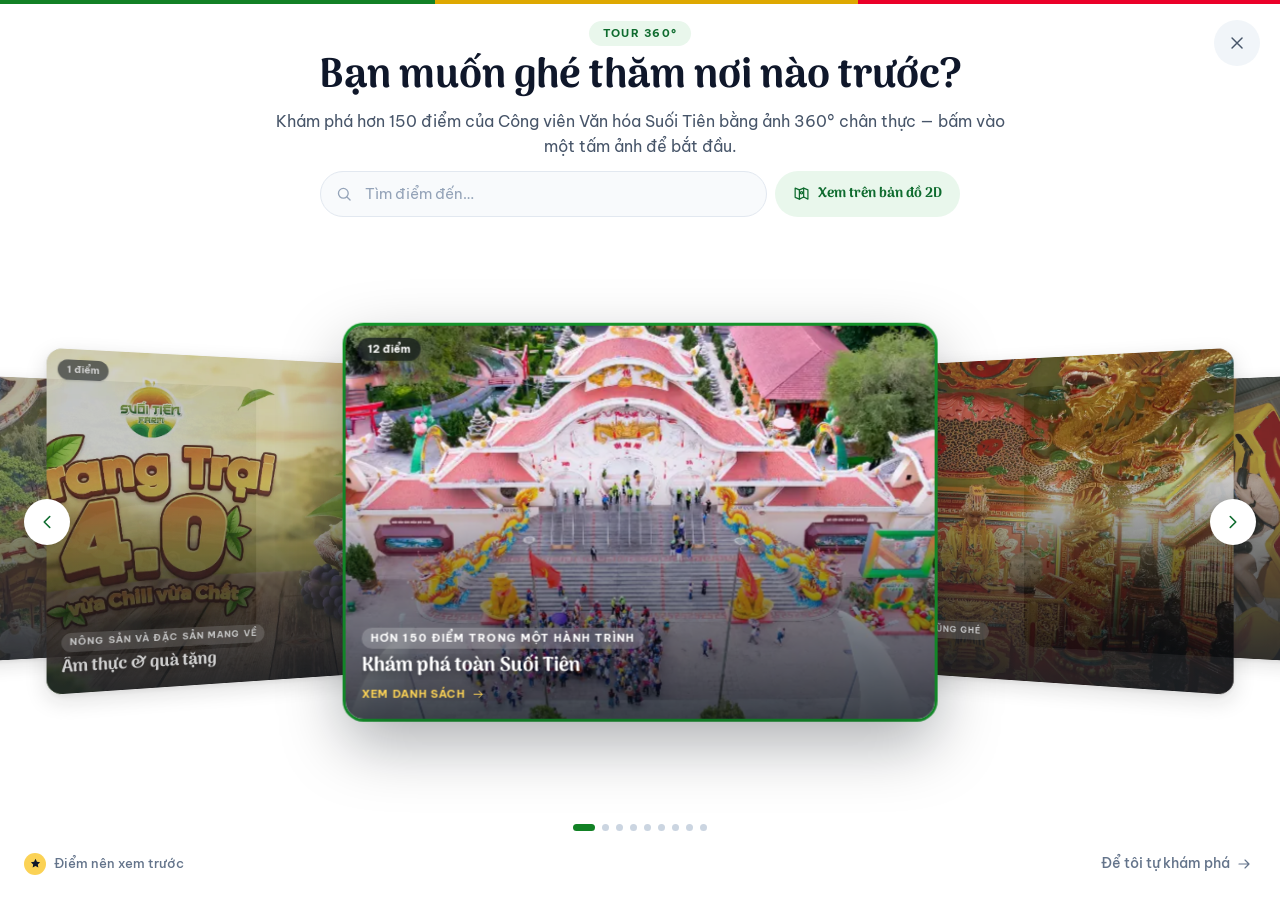
==== commit 29e4cc61: "update 11:31 040826" ====
--- a/index.html
+++ b/index.html
@@ -3,656 +3,223 @@
 <head>
 <meta charset="utf-8">
 <meta name="viewport" content="width=device-width, initial-scale=1, viewport-fit=cover">
-<title>Suối Tiên VR360 — Prototype re-design</title>
-<meta name="description" content="Prototype re-design giao diện tour VR360 Công viên Văn hóa Suối Tiên.">
-
-<!-- Font thật của suoitien.vn: Arima Madurai. Be Vietnam Pro cho phần dày chữ (D-23).
-     Đây là dependency ngoài DUY NHẤT — có fallback system stack khi offline. -->
+<title>Suối Tiên VR360 — Popup chọn điểm bắt đầu</title>
+
+<!-- ══════════════════════════════════════════════════════════════════════
+     BẢN 1 — CAROUSEL KHU VỰC → DANH SÁCH → VR 360
+
+     Trang này LÀ CHÍNH CÁI POPUP, chiếm trọn màn hình, nhúng vào trang VR
+     bằng một <iframe> phủ kín viewport:
+
+         <iframe src=".../index.html?lang=vi"
+                 style="position:fixed; inset:0; width:100%; height:100%;
+                        border:0; background:transparent; z-index:10050"></iframe>
+
+     rồi nghe postMessage `st:navigate` / `st:close`.
+     → Hợp đồng đầy đủ: docs/07-integration.md
+     → Trang cha mô phỏng: host-demo.html (có nút chuyển sang BẢN 2)
+
+     Ba trạng thái (docs/04-modals.md §4.2):
+       A. carousel 9 KHU VỰC   → bấm thẻ ra danh sách khu vực đó
+       B. danh sách điểm       → bấm 1 điểm đi VR
+       M. bản đồ 2D (phủ lên)  → pin chỉ gồm các điểm đang lọc
+
+     Mở thẳng file này bằng double-click cũng chạy — bridge thành no-op.
+     ══════════════════════════════════════════════════════════════════════ -->
+
 <link rel="preconnect" href="https://fonts.googleapis.com">
 <link rel="preconnect" href="https://fonts.gstatic.com" crossorigin>
 <link rel="stylesheet" href="https://fonts.googleapis.com/css2?family=Arima+Madurai:wght@400;500;700;800&family=Be+Vietnam+Pro:wght@400;500;600;700&display=swap">
 
 <link rel="stylesheet" href="css/tokens.css">
 <link rel="stylesheet" href="css/base.css">
-<link rel="stylesheet" href="css/viewer.css">
-<link rel="stylesheet" href="css/navbar.css">
-<link rel="stylesheet" href="css/controls.css">
-<link rel="stylesheet" href="css/welcome.css">
-<link rel="stylesheet" href="css/overlays.css">
-<link rel="stylesheet" href="css/route.css">
-<link rel="stylesheet" href="css/places.css">
-<link rel="stylesheet" href="css/ticket.css">
+<link rel="stylesheet" href="css/carousel.css">
+<link rel="stylesheet" href="css/popup.css">
+<link rel="stylesheet" href="css/map2d.css">
 <link rel="stylesheet" href="css/responsive.css">
-<!-- NẠP CUỐI: thu phạm vi về 3 nút + modal welcome (D-39). -->
-<link rel="stylesheet" href="css/scope.css">
 </head>
 <body>
 
 <!-- ══════════════════════════════════════════════════════════════════════
-     SVG SPRITE — 1 hệ duy nhất: stroke 1.75, linecap/linejoin round,
-     viewBox 24, không fill (D-16). Phải nằm trước mọi <use>.
-
-     transform="translate(dx dy)" trên một số symbol = bù LỆCH TÂM HÌNH HỌC:
-     bbox của nét vẽ không nằm giữa viewBox 24×24, nên khi đặt icon vào vòng
-     tròn (topbar, dock) nó lệch thấy rõ. dx/dy đo bằng getBBox() trong browser,
-     dịch tâm bbox về (12,12). Sửa path thì phải đo lại — xem scratchpad/bbox.js.
+     SPRITE ICON — inline, không phải file rời.
+     `<use href="file.svg#id">` bị CORS chặn khi mở `file://`; inline là cách
+     duy nhất chạy được cả `file://` lẫn `http://`.
+     Hệ nét mảnh: stroke 1.75, không fill (D-16). Ngoại lệ `i-star`: ở cỡ 12px
+     trong badge, sao nét mảnh chỉ còn là vệt xám không đọc ra hình.
      ══════════════════════════════════════════════════════════════════════ -->
 <svg id="st-icons" aria-hidden="true" style="position:absolute;width:0;height:0;overflow:hidden">
 <defs>
-<g id="i-route" transform="translate(0.05 0.05)"><path d="M9 20 4 18V4l5 2 6-2 5 2v14l-5-2-6 2Z"/><path d="M9 6v14M15 4v14"/></g>
-<g id="i-list" transform="translate(1.32 0.05)"><path d="M8 6h13M8 12h13M8 18h13"/><circle cx="3.5" cy="6" r="1.2"/><circle cx="3.5" cy="12" r="1.2"/><circle cx="3.5" cy="18" r="1.2"/></g>
+<g id="i-close" transform="translate(0.05 0.05)"><path d="M6 6l12 12M18 6L6 18"/></g>
+<g id="i-chevron-left"><path d="m15 6-6 6 6 6"/></g>
+<g id="i-chevron-right"><path d="m9 6 6 6-6 6"/></g>
+<g id="i-arrow-right" transform="translate(0.5 0)"><path d="M4 12h15m-6-6 6 6-6 6"/></g>
+<g id="i-arrow-left" transform="translate(-0.5 0)"><path d="M20 12H5m6-6-6 6 6 6"/></g>
+<g id="i-search" transform="translate(0.1 0.1)"><circle cx="11" cy="11" r="6.5"/><path d="m20 20-4.2-4.2"/></g>
 <g id="i-map" transform="translate(0.05 -0.06)"><path d="M9 20 3 17.5v-13L9 7l6-2.5 6 2.5v13L15 17Z"/><path d="M9 7v13M15 4.5v13"/><circle cx="12" cy="11" r="1.6"/></g>
-<g id="i-pin" transform="translate(0.05 1.11)"><path d="M12 21s7-5.5 7-11a7 7 0 1 0-14 0c0 5.5 7 11 7 11Z"/><circle cx="12" cy="10" r="2.6"/></g>
-<g id="i-close" transform="translate(0.05 0.05)"><path d="M6 6l12 12M18 6L6 18"/></g>
-<g id="i-menu" transform="translate(0.05 0.05)"><path d="M4 7h16M4 12h16M4 17h16"/></g>
-<g id="i-search" transform="translate(0.1 0.1)"><circle cx="11" cy="11" r="6.5"/><path d="m20 20-4.2-4.2"/></g>
-<g id="i-chevrons-down"><path d="m6 5 6 6 6-6M6 13l6 6 6-6"/></g>
-<g id="i-chevron-down"><path d="m6 9 6 6 6-6"/></g>
-<g id="i-chevron-right"><path d="m9 6 6 6-6 6"/></g>
-<g id="i-chevron-left"><path d="m15 6-6 6 6 6"/></g>
-<!-- ── Chỉ dẫn từng chặng + toolbar bản đồ (M2) ── -->
-<g id="i-flag" transform="translate(1.1 0)"><path d="M6 21V3.6"/><path d="M6 4.6h11.4l-2.4 3.7 2.4 3.7H6"/></g>
-<g id="i-turn-left" transform="translate(0.4 0)"><path d="M17.5 20.4v-7.6a4 4 0 0 0-4-4H7.2"/><path d="m10.9 5.2-3.7 3.6 3.7 3.6"/></g>
-<g id="i-turn-right" transform="translate(-0.4 0)"><path d="M6.5 20.4v-7.6a4 4 0 0 1 4-4h6.3"/><path d="m13.1 5.2 3.7 3.6-3.7 3.6"/></g>
-<g id="i-straight"><path d="M12 20.4V5.2"/><path d="m6.6 10.6 5.4-5.4 5.4 5.4"/></g>
-<g id="i-goal" transform="translate(0.05 0.05)"><circle cx="12" cy="12" r="8.4"/><circle cx="12" cy="12" r="3.4" fill="currentColor" stroke="none"/></g>
-<g id="i-split" transform="translate(0.05 0.05)"><rect x="3.2" y="4.6" width="17.6" height="14.8" rx="2.6"/><path d="M3.2 12h17.6"/></g>
+<g id="i-vr" transform="translate(0.05 -0.15)"><rect x="2.5" y="7.5" width="19" height="9" rx="3.2"/><path d="M9.6 16.5 12 13.4l2.4 3.1"/><circle cx="7" cy="12" r="1"/><circle cx="17" cy="12" r="1"/></g>
 <g id="i-plus"><path d="M12 5.2v13.6M5.2 12h13.6"/></g>
 <g id="i-minus"><path d="M5.2 12h13.6"/></g>
-<g id="i-arrow-right" transform="translate(0.5 0)"><path d="M4 12h15m-6-6 6 6-6 6"/></g>
 <g id="i-expand" transform="translate(0.05 0.05)"><path d="M4 9V4h5M20 9V4h-5M4 15v5h5M20 15v5h-5"/></g>
-<g id="i-collapse" transform="translate(0.05 0.05)"><path d="M9 4v5H4M15 4v5h5M9 20v-5H4M15 20v-5h5"/></g>
-<g id="i-sound-on" transform="translate(-0.35 0.05)"><path d="M4 9v6h3.5L12 19V5L7.5 9Z"/><path d="M16 9.2a4 4 0 0 1 0 5.6M18.6 6.6a7.6 7.6 0 0 1 0 10.8"/></g>
-<g id="i-sound-off" transform="translate(0.91 0.05)"><path d="M4 9v6h3.5L12 19V5L7.5 9Z"/><path d="m16 10 4 4m0-4-4 4"/></g>
-<g id="i-rotate" transform="translate(-0.5 0.63)"><path d="M20 12a8 8 0 1 1-2.6-5.9"/><path d="M20 4v4.4h-4.4"/></g>
-<g id="i-compass" transform="translate(0.05 0.05)"><circle cx="12" cy="12" r="8.5"/><path d="m15 9-1.6 4.4L9 15l1.6-4.4Z"/></g>
-<g id="i-vr" transform="translate(0.05 -0.15)"><rect x="2.5" y="7.5" width="19" height="9" rx="3.2"/><path d="M9.6 16.5 12 13.4l2.4 3.1"/><circle cx="7" cy="12" r="1"/><circle cx="17" cy="12" r="1"/></g>
-<g id="i-share" transform="translate(-1.52 0.05)"><circle cx="18" cy="5.5" r="2.6"/><circle cx="6" cy="12" r="2.6"/><circle cx="18" cy="18.5" r="2.6"/><path d="m8.3 10.7 7.4-3.9m0 10.4-7.4-3.9"/></g>
-<g id="i-help" transform="translate(-0.04 0.46)"><circle cx="12" cy="12" r="8.5"/><path d="M9.6 9.4a2.5 2.5 0 1 1 3.3 2.4c-.6.2-.9.8-.9 1.4v.5"/><circle cx="12" cy="16.6" r=".9" fill="currentColor" stroke="none"/></g>
-<g id="i-ticket" transform="translate(-0.17 0.07)"><path d="M3 8.5a2 2 0 0 1 2-2h14a2 2 0 0 1 2 2v1.2a2.3 2.3 0 0 0 0 4.6v1.2a2 2 0 0 1-2 2H5a2 2 0 0 1-2-2v-1.2a2.3 2.3 0 0 0 0-4.6Z"/><path d="M14 7.5v9" stroke-dasharray="2 2.4"/></g>
-<g id="i-combo" transform="translate(0.03 1.04)"><rect x="3" y="7" width="8.4" height="10.6" rx="1.8"/><rect x="12.6" y="4.6" width="8.4" height="10.6" rx="1.8"/><path d="M6 11.4h2.6M15.6 9h2.6"/></g>
-<g id="i-globe" transform="translate(0.05 0.05)"><circle cx="12" cy="12" r="8.5"/><path d="M3.6 12h16.8M12 3.6c2.2 2.4 3.3 5.3 3.3 8.4s-1.1 6-3.3 8.4c-2.2-2.4-3.3-5.3-3.3-8.4s1.1-6 3.3-8.4Z"/></g>
-<g id="i-more" transform="translate(0.05 0.05)"><circle cx="5.5" cy="12" r="1.4" fill="currentColor" stroke="none"/><circle cx="12" cy="12" r="1.4" fill="currentColor" stroke="none"/><circle cx="18.5" cy="12" r="1.4" fill="currentColor" stroke="none"/></g>
-<g id="i-phone" transform="translate(0.5 0.59)"><path d="M6.5 3.6h3l1.5 3.7-2 1.4a11.4 11.4 0 0 0 5.3 5.3l1.4-2 3.7 1.5v3a2 2 0 0 1-2.2 2A16.6 16.6 0 0 1 4.5 5.8a2 2 0 0 1 2-2.2Z"/></g>
-<g id="i-mail" transform="translate(0.05 0.44)"><rect x="3" y="5.5" width="18" height="13" rx="2.4"/><path d="m3.6 7.3 8.4 6 8.4-6"/></g>
-<g id="i-copy" transform="translate(0.53 0.54)"><rect x="8.5" y="8.5" width="11" height="11" rx="2.2"/><path d="M15.5 5.6A2.1 2.1 0 0 0 13.4 4H6.6A2.6 2.6 0 0 0 4 6.6v6.8c0 .9.6 1.7 1.6 2.1"/></g>
-<g id="i-check" transform="translate(-0.04 -0.66)"><path d="m5 12.6 4.6 4.6L19 6.8"/></g>
-<g id="i-drag" transform="translate(0.17 -0.59)"><path d="M9 11V6.4a1.6 1.6 0 1 1 3.2 0V11m0-1.4a1.6 1.6 0 1 1 3.2 0V11m0-.6a1.6 1.6 0 1 1 3.2 0v4.2a5.4 5.4 0 0 1-5.4 5.4h-1.4a5 5 0 0 1-4-2l-3-4a1.6 1.6 0 0 1 2.4-2.1L9 14.4V11"/></g>
-<g id="i-swap"><path d="M7 4v14m0 0-3-3m3 3 3-3M17 20V6m0 0-3 3m3-3 3 3"/></g>
-<g id="i-my-location" transform="translate(0.05 0.05)"><circle cx="12" cy="12" r="4"/><path d="M12 2v3.2M12 18.8V22M2 12h3.2M18.8 12H22"/></g>
-<!-- social -->
-<g id="i-fb" transform="translate(-0.9 -0.46)"><path d="M14.6 8.4h2.2V5.6h-2.4c-2.2 0-3.6 1.4-3.6 3.6v1.6H8.6v2.9h2.2v7h3v-7h2.3l.4-2.9h-2.7V9.6c0-.7.3-1.2.8-1.2Z"/></g>
-<g id="i-tt" transform="translate(-0.76 0.62)"><path d="M14.4 3.4v10.9a3.3 3.3 0 1 1-2.7-3.2"/><path d="M14.4 3.4c.4 2.2 2 3.8 4.2 4.1"/></g>
-<g id="i-ig" transform="translate(-0.04 0.13)"><rect x="3.8" y="3.8" width="16.4" height="16.4" rx="4.6"/><circle cx="12" cy="12" r="3.7"/><circle cx="16.7" cy="7.3" r=".9" fill="currentColor" stroke="none"/></g>
-<g id="i-yt" transform="translate(0.03 0.05)"><rect x="3" y="6" width="18" height="12" rx="3.6"/><path d="m10.6 9.7 4.4 2.3-4.4 2.3Z"/></g>
-<g id="i-in" transform="translate(0.24 -0.24)"><rect x="3.8" y="3.8" width="16.4" height="16.4" rx="3"/><path d="M7.6 10.4v6.2M7.6 7.6v.1M11.4 16.6v-6.2m0 2.1c0-1.2.9-2.1 2.1-2.1s2.1.9 2.1 2.1v4.1"/></g>
-<!-- ── Icon ĐẶC kiểu FontAwesome — CHỈ dùng cho topbar, để giống site gốc.
-     Gốc dùng <i class="fa fa-map-marker"> … glyph đặc, màu trắng, 15px.
-     Phải khai báo fill/stroke inline để không bị quy tắc `svg use` (nét mảnh) ghi đè.
-     Phần UI VR còn lại vẫn dùng hệ nét mảnh (D-16). ── -->
-<g id="i-fa-pin" fill="currentColor" stroke="none"><path transform="translate(5.14286 20.57143) scale(0.01339 -0.01339)" d="M768 896q0 106 -75 181t-181 75t-181 -75t-75 -181t75 -181t181 -75t181 75t75 181zM1024 896q0 -109 -33 -179l-364 -774q-16 -33 -47.5 -52t-67.5 -19t-67.5 19t-46.5 52l-365 774q-33 70 -33 179q0 212 150 362t362 150t362 -150t150 -362z"/></g>
-<g id="i-fa-phone" fill="currentColor" stroke="none"><path transform="translate(2.57143 21.42857) scale(0.01339 -0.01339)" d="M1408 296q0 -27 -10 -70.5t-21 -68.5q-21 -50 -122 -106q-94 -51 -186 -51q-27 0 -52.5 3.5t-57.5 12.5t-47.5 14.5t-55.5 20.5t-49 18q-98 35 -175 83q-128 79 -264.5 215.5t-215.5 264.5q-48 77 -83 175q-3 9 -18 49t-20.5 55.5t-14.5 47.5t-12.5 57.5t-3.5 52.5 q0 92 51 186q56 101 106 122q25 11 68.5 21t70.5 10q14 0 21 -3q18 -6 53 -76q11 -19 30 -54t35 -63.5t31 -53.5q3 -4 17.5 -25t21.5 -35.5t7 -28.5q0 -20 -28.5 -50t-62 -55t-62 -53t-28.5 -46q0 -9 5 -22.5t8.5 -20.5t14 -24t11.5 -19q76 -137 174 -235t235 -174 q2 -1 19 -11.5t24 -14t20.5 -8.5t22.5 -5q18 0 46 28.5t53 62t55 62t50 28.5q14 0 28.5 -7t35.5 -21.5t25 -17.5q25 -15 53.5 -31t63.5 -35t54 -30q70 -35 76 -53q3 -7 3 -21z"/></g>
-<g id="i-fa-mail" fill="currentColor" stroke="none"><path transform="translate(0 19.71429) scale(0.01339 -0.01339)" d="M1792 826v-794q0 -66 -47 -113t-113 -47h-1472q-66 0 -113 47t-47 113v794q44 -49 101 -87q362 -246 497 -345q57 -42 92.5 -65.5t94.5 -48t110 -24.5h1h1q51 0 110 24.5t94.5 48t92.5 65.5q170 123 498 345q57 39 100 87zM1792 1120q0 -79 -49 -151t-122 -123 q-376 -261 -468 -325q-10 -7 -42.5 -30.5t-54 -38t-52 -32.5t-57.5 -27t-50 -9h-1h-1q-23 0 -50 9t-57.5 27t-52 32.5t-54 38t-42.5 30.5q-91 64 -262 182.5t-205 142.5q-62 42 -117 115.5t-55 136.5q0 78 41.5 130t118.5 52h1472q65 0 112.5 -47t47.5 -113z"/></g>
-<g id="i-fa-fb" fill="currentColor" stroke="none"><path transform="translate(4.94196 21.42857) scale(0.01339 -0.01339)" d="M959 1524v-264h-157q-86 0 -116 -36t-30 -108v-189h293l-39 -296h-254v-759h-306v759h-255v296h255v218q0 186 104 288.5t277 102.5q147 0 228 -12z"/></g>
-<g id="i-fa-tw" fill="currentColor" stroke="none"><path transform="translate(0.85714 20.57143) scale(0.01339 -0.01339)" d="M1620 1128q-67 -98 -162 -167q1 -14 1 -42q0 -130 -38 -259.5t-115.5 -248.5t-184.5 -210.5t-258 -146t-323 -54.5q-271 0 -496 145q35 -4 78 -4q225 0 401 138q-105 2 -188 64.5t-114 159.5q33 -5 61 -5q43 0 85 11q-112 23 -185.5 111.5t-73.5 205.5v4q68 -38 146 -41 q-66 44 -105 115t-39 154q0 88 44 163q121 -149 294.5 -238.5t371.5 -99.5q-8 38 -8 74q0 134 94.5 228.5t228.5 94.5q140 0 236 -102q109 21 205 78q-37 -115 -142 -178q93 10 186 50z"/></g>
-<g id="i-fa-in" fill="currentColor" stroke="none"><path transform="translate(1.71429 20.75893) scale(0.01339 -0.01339)" d="M349 911v-991h-330v991h330zM370 1217q1 -73 -50.5 -122t-135.5 -49h-2q-82 0 -132 49t-50 122q0 74 51.5 122.5t134.5 48.5t133 -48.5t51 -122.5zM1536 488v-568h-329v530q0 105 -40.5 164.5t-126.5 59.5q-63 0 -105.5 -34.5t-63.5 -85.5q-11 -30 -11 -81v-553h-329 q2 399 2 647t-1 296l-1 48h329v-144h-2q20 32 41 56t56.5 52t87 43.5t114.5 15.5q171 0 275 -113.5t104 -332.5z"/></g>
-<g id="i-fa-ig" fill="currentColor" stroke="none"><path transform="translate(1.71429 20.57143) scale(0.01339 -0.01339)" d="M1024 640q0 106 -75 181t-181 75t-181 -75t-75 -181t75 -181t181 -75t181 75t75 181zM1162 640q0 -164 -115 -279t-279 -115t-279 115t-115 279t115 279t279 115t279 -115t115 -279zM1270 1050q0 -38 -27 -65t-65 -27t-65 27t-27 65t27 65t65 27t65 -27t27 -65zM768 1270 q-7 0 -76.5 0.5t-105.5 0t-96.5 -3t-103 -10t-71.5 -18.5q-50 -20 -88 -58t-58 -88q-11 -29 -18.5 -71.5t-10 -103t-3 -96.5t0 -105.5t0.5 -76.5t-0.5 -76.5t0 -105.5t3 -96.5t10 -103t18.5 -71.5q20 -50 58 -88t88 -58q29 -11 71.5 -18.5t103 -10t96.5 -3t105.5 0t76.5 0.5 t76.5 -0.5t105.5 0t96.5 3t103 10t71.5 18.5q50 20 88 58t58 88q11 29 18.5 71.5t10 103t3 96.5t0 105.5t-0.5 76.5t0.5 76.5t0 105.5t-3 96.5t-10 103t-18.5 71.5q-20 50 -58 88t-88 58q-29 11 -71.5 18.5t-103 10t-96.5 3t-105.5 0t-76.5 -0.5zM1536 640q0 -229 -5 -317 q-10 -208 -124 -322t-322 -124q-88 -5 -317 -5t-317 5q-208 10 -322 124t-124 322q-5 88 -5 317t5 317q10 208 124 322t322 124q88 5 317 5t317 -5q208 -10 322 -124t124 -322q5 -88 5 -317z"/></g>
-<g id="i-fa-yt" fill="currentColor" stroke="none"><path transform="translate(1.71429 20.57143) scale(0.01339 -0.01339)" d="M971 292v-211q0 -67 -39 -67q-23 0 -45 22v301q22 22 45 22q39 0 39 -67zM1309 291v-46h-90v46q0 68 45 68t45 -68zM343 509h107v94h-312v-94h105v-569h100v569zM631 -60h89v494h-89v-378q-30 -42 -57 -42q-18 0 -21 21q-1 3 -1 35v364h-89v-391q0 -49 8 -73 q12 -37 58 -37q48 0 102 61v-54zM1060 88v197q0 73 -9 99q-17 56 -71 56q-50 0 -93 -54v217h-89v-663h89v48q45 -55 93 -55q54 0 71 55q9 27 9 100zM1398 98v13h-91q0 -51 -2 -61q-7 -36 -40 -36q-46 0 -46 69v87h179v103q0 79 -27 116q-39 51 -106 51q-68 0 -107 -51 q-28 -37 -28 -116v-173q0 -79 29 -116q39 -51 108 -51q72 0 108 53q18 27 21 54q2 9 2 58zM790 1011v210q0 69 -43 69t-43 -69v-210q0 -70 43 -70t43 70zM1509 260q0 -234 -26 -350q-14 -59 -58 -99t-102 -46q-184 -21 -555 -21t-555 21q-58 6 -102.5 46t-57.5 99 q-26 112 -26 350q0 234 26 350q14 59 58 99t103 47q183 20 554 20t555 -20q58 -7 102.5 -47t57.5 -99q26 -112 26 -350zM511 1536h102l-121 -399v-271h-100v271q-14 74 -61 212q-37 103 -65 187h106l71 -263zM881 1203v-175q0 -81 -28 -118q-37 -51 -106 -51q-67 0 -105 51 q-28 38 -28 118v175q0 80 28 117q38 51 105 51q69 0 106 -51q28 -37 28 -117zM1216 1365v-499h-91v55q-53 -62 -103 -62q-46 0 -59 37q-8 24 -8 75v394h91v-367q0 -33 1 -35q3 -22 21 -22q27 0 57 43v381h91z"/></g>
-<!-- ── Cờ — viewBox 24×18 = ĐÚNG kích thước gốc của vi.png / en.png trên site
-     chính (24×18 px, hiển thị height:20px → 26.67×20). Trước đây dùng 26×20
-     (3:2) nên tỉ lệ sai; ngôi sao lại vẽ cao 75% chiều cao cờ nên bị viền
-     trắng 1px cắt mất 2 cánh dưới ("cờ VN bị khuất").
-     Sao VN: tâm (12,9), bán kính ngoài 5.4 = 30% chiều cao (≈ ảnh gốc).
-     Union Jack: bề rộng nét theo chuẩn quy về H=18 — chữ thập trắng 6 / đỏ 3.6,
-     chéo trắng 3.6 / đỏ 2.4. Phải clip vì nét chéo tràn ra ngoài góc.
-     Dùng fill/stroke inline để không bị quy tắc `svg use` (nét mảnh) ghi đè. ── -->
-<g id="i-flag-vi">
-  <rect width="24" height="18" fill="#da251d" stroke="none"/>
-  <!-- Sao: tâm (12, 9) = ĐÚNG tâm lá cờ · bán kính ngoài 5.6 (cao 10.1 = 56%
-       chiều cao cờ, rộng 10.65).
-       ⚠️ ĐỪNG đo sao bằng cách NGƯỠNG pixel vàng. vi.png có viền ringing —
-       kênh green quanh sao tụt xuống 0, THẤP HƠN cả nền đỏ (37) — nên mọi
-       ngưỡng đều ăn mất rìa và cho R quá nhỏ (tôi đã sai 3 lần: 4.6 → 4.35 →
-       4.95). Cách đúng: render thử hàng loạt R ở ĐÚNG cỡ 24×18 rồi lấy R có
-       **RMS thấp nhất so với vi.png** (`scratchpad/col.html`); đáy phẳng ở
-       R = 5.5–5.7, cy = 9.0. -->
-  <path d="M12 3.4 13.257 7.27h4.069l-3.292 2.391 1.258 3.869L12 11.139l-3.292 2.391 1.258-3.869L6.674 7.27h4.069z" fill="#ffff00" stroke="none"/>
-</g>
-<!-- clipPath để NGOÀI <g> cờ: <use> nhân bản cả subtree, để trong sẽ trùng id
-     nếu symbol được dùng >1 lần. -->
-<clipPath id="st-uk-frame"><rect width="24" height="18"/></clipPath>
-<g id="i-flag-en">
-  <!-- ⚠️ KHÔNG dựng cờ chuẩn 60×30 rồi `scale(0.4 0.6)` như bản trước.
-       Bóp không đều làm nét DỌC mỏng đi 2/3 (thập đỏ còn 2.4, trắng còn 4),
-       trong khi en.png thật có nét ĐẲNG HƯỚNG. Đo trên lưới 24×18 của en.png:
-         · thập đỏ  = 4px  ở CẢ hai chiều (cột 10–13, hàng 7–10)
-         · viền trắng thập = 1px mỗi bên → nét trắng 6px cả hai chiều
-         · chéo trắng ≈ 3.6px (đo bề ngang dải ở hàng 4 ≈ 6px, ×sin θ)
-         · **KHÔNG có chéo ĐỎ** — mọi pixel trên đường chéo của en.png đều là
-           trắng hoặc xanh (kiểm từng pixel), ở cỡ 24×18 chi tiết này mất hẳn.
-       Màu lấy đúng từ ảnh: xanh (0,0,99) · đỏ (208,23,46) · trắng #fff. -->
-  <g clip-path="url(#st-uk-frame)" fill="none" stroke-linecap="butt">
-    <rect width="24" height="18" fill="#000063" stroke="none"/>
-    <path d="M0 0 24 18M24 0 0 18" stroke="#ffffff" stroke-width="3.6"/>
-    <path d="M12 0V18M0 9H24" stroke="#ffffff" stroke-width="6"/>
-    <path d="M12 0V18M0 9H24" stroke="#d0172e" stroke-width="4"/>
-  </g>
-</g>
-<!-- phân loại điểm -->
-<g id="i-gate" transform="translate(0.05 -1.79)"><path d="M4 20V8.6L12 4l8 4.6V20"/><path d="M9 20v-5.6a3 3 0 0 1 6 0V20M2.6 20h18.8"/></g>
-<g id="i-see" transform="translate(0.05 0.05)"><path d="M2.6 12S6 6.4 12 6.4 21.4 12 21.4 12 18 17.6 12 17.6 2.6 12 2.6 12Z"/><circle cx="12" cy="12" r="2.8"/></g>
-<g id="i-thrill" transform="translate(0.05 -1.74)"><path d="M3 18c3-9 6-11 9-11s6 2 9 11"/><path d="M3 18h18M7.5 18v2.4M16.5 18v2.4"/><circle cx="12" cy="9.6" r="1.5"/></g>
-<g id="i-wave"><path d="M2.6 9.4c2-2 3.4-2 5 0s3 2 4.8 0 3.4-2 5 0 2.4 1.6 4 0"/><path d="M2.6 14.8c2-2 3.4-2 5 0s3 2 4.8 0 3.4-2 5 0 2.4 1.6 4 0"/></g>
-<g id="i-boat" transform="translate(0.85 -2.68)"><path d="M3.4 15.6h17.2l-2.2 4.4H5.6Z"/><path d="M6.6 15.6V7l9.4 3.6-9.4 2.4"/></g>
-<g id="i-ride" transform="translate(0.05 -0.98)"><rect x="2.6" y="9" width="18.8" height="7" rx="2.2"/><circle cx="7" cy="18.4" r="1.8"/><circle cx="17" cy="18.4" r="1.8"/><path d="M2.6 12.4h18.8M8 9V6.4h8V9"/></g>
-<g id="i-spa" transform="translate(-0.25 -1.85)"><path d="M12 20c0-4.4 3.2-7.6 7.6-7.6C19.6 16.8 16.4 20 12 20Z"/><path d="M12 20c0-4.4-3.2-7.6-7.6-7.6C4.4 16.8 7.6 20 12 20Z"/><path d="M12 20V9.6M12 9.6c0-3 1.4-5 3.2-5.6-.6 2.6-1.4 4.4-3.2 5.6Z"/></g>
-<g id="i-gift" transform="translate(0.05 -0.84)"><rect x="3" y="9.4" width="18" height="10.6" rx="2"/><path d="M3 13.4h18M12 9.4V20"/><path d="M12 9.4C9.6 9.4 7.6 8.4 7.6 6.8S9 4.6 10 5c1 .5 2 2.4 2 4.4Zm0 0c2.4 0 4.4-1 4.4-2.6S15 4.6 14 5c-1 .5-2 2.4-2 4.4Z"/></g>
-<g id="i-adv" transform="translate(0.09 -2.13)"><path d="M3 19.4 12 4l9 15.4Z"/><path d="m8.2 12.6 2.2 2.2 2.2-2.6 2.2 2.6"/></g>
-<g id="i-food" transform="translate(-0.68 1.8)"><path d="M6.6 3.6v7.2a2.4 2.4 0 0 0 4.8 0V3.6M9 3.6v7.2M9 13.2V20.4"/><path d="M17.4 20.4v-7.2c1.6 0 2.6-1.2 2.6-3.6s-1-6-2.6-6-2.6 3.6-2.6 6 1 3.6 2.6 3.6"/></g>
+<g id="i-star" fill="currentColor" stroke="none"><path d="M12 3.4l2.63 5.33 5.88.86-4.25 4.15 1 5.86L12 16.83l-5.26 2.77 1-5.86L3.5 9.59l5.88-.86Z"/></g>
 </defs>
 </svg>
 
-<!-- ══════════════════════════════════════════════════════════════════════
-     VIEWER (mock panorama)
-     ══════════════════════════════════════════════════════════════════════ -->
-<div id="st-viewer" role="img" aria-label="Ảnh toàn cảnh 360 độ (bản mô phỏng)">
-  <div class="st-pano">
-    <div class="st-pano-layer" data-depth="0.30"></div>
-    <div class="st-pano-layer" data-depth="0.60"></div>
-    <div class="st-pano-layer" data-depth="1.00"></div>
-  </div>
-  <div class="st-pano-vignette" aria-hidden="true"></div>
-  <div class="st-pano-fade" aria-hidden="true"></div>
-  <p class="st-mock-note" aria-hidden="true">Ảnh 360° mô phỏng · bản thật dùng 3DVista</p>
-</div>
-
-<div id="st-hint" hidden>
-  <svg class="st-hint-hand" viewBox="0 0 24 24" aria-hidden="true"><use href="#i-drag"/></svg>
-  <span data-i18n="hint"></span>
-</div>
-
-<div id="st-scene-label" aria-live="polite"></div>
-
-<!-- ══════════════════════════════════════════════════════════════════════
-     HEADER — topbar vàng + navbar xanh (clone suoitien.vn)
-     ══════════════════════════════════════════════════════════════════════ -->
-<header id="st-header">
-  <div id="st-topbar">
-    <div class="st-topbar-in">
-      <ul class="st-tb-contact"></ul>
-      <div class="st-tb-right">
-        <div id="st-lang" role="group" data-i18n-aria="a11y.langGroup"></div>
-        <ul class="st-tb-social"></ul>
+
+<!-- ══════════════════════════════════════════════════════════════════════
+     #st-popup CHIẾM TRỌN MÀN HÌNH (D-48) — không hộp modal, không nền mờ.
+     Vẫn giữ role="dialog" aria-modal: xét hành vi nó vẫn là modal.
+     ══════════════════════════════════════════════════════════════════════ -->
+<div id="st-popup" role="dialog" aria-modal="true"
+     aria-labelledby="st-popup-title" aria-describedby="st-popup-sub">
+
+  <span class="st-brandline" aria-hidden="true"></span>
+
+  <button class="st-popup-close" type="button" data-st-close data-i18n-aria="close">
+    <svg viewBox="0 0 24 24" aria-hidden="true"><use href="#i-close"/></svg>
+  </button>
+
+  <div class="st-popup-inner">
+
+    <div class="st-popup-head">
+      <span class="st-eyebrow" data-i18n="popup.eyebrow"></span>
+      <h1 id="st-popup-title" tabindex="-1"></h1>
+      <p id="st-popup-sub" data-i18n="popup.subtitle"></p>
+
+      <!-- Ô tìm kiếm (D-52) + nút bản đồ (D-54) trên CÙNG một hàng.
+           Gõ vào ô tìm là nhảy thẳng sang trạng thái danh sách, tìm trên TOÀN
+           BỘ 20 điểm chứ không giới hạn trong khu vực đang xem. -->
+      <div class="st-search-row">
+        <div class="st-search">
+          <svg viewBox="0 0 24 24" aria-hidden="true"><use href="#i-search"/></svg>
+          <input type="search" id="st-search-input" autocomplete="off"
+                 data-i18n-aria="list.searchLbl" data-i18n-ph="list.searchPh">
+          <button type="button" class="st-search-clear" data-i18n-aria="list.clear">
+            <svg viewBox="0 0 24 24" aria-hidden="true"><use href="#i-close"/></svg>
+          </button>
+        </div>
+        <button type="button" class="st-head-map" data-open-map="all">
+          <svg viewBox="0 0 24 24" aria-hidden="true"><use href="#i-map"/></svg>
+          <span data-i18n="map.open"></span>
+        </button>
       </div>
     </div>
-  </div>
-
-  <nav id="st-navbar" data-i18n-aria="a11y.mainNav">
-    <button id="st-btn-menu" type="button" data-i18n-aria="a11y.openMenu" aria-controls="st-drawer" aria-expanded="false">
-      <svg viewBox="0 0 24 24" aria-hidden="true"><use href="#i-menu"/></svg>
-    </button>
-    <ul class="st-nav-list st-nav-left"></ul>
-    <a class="st-logo" id="st-logo" href="#"><img alt="Suối Tiên" width="150" height="76"></a>
-    <ul class="st-nav-list st-nav-right"></ul>
-    <button id="st-btn-search" type="button" data-i18n-aria="a11y.search">
-      <svg viewBox="0 0 24 24" aria-hidden="true"><use href="#i-search"/></svg>
-    </button>
-  </nav>
-</header>
-
-<button id="st-nav-peek" type="button" data-i18n-aria="peek" aria-controls="st-header" aria-expanded="false">
-  <svg viewBox="0 0 24 24" aria-hidden="true"><use href="#i-chevrons-down"/></svg>
-</button>
-
-<!-- ══════════════════════════════════════════════════════════════════════
-     CỤM C (Chỉ đường · Điểm đến) + popover + CTA vé
-     ══════════════════════════════════════════════════════════════════════ -->
-<div id="st-dock" role="toolbar" data-i18n-aria="a11y.dock"></div>
-
-<div id="st-more-popover" role="menu" aria-hidden="true"></div>
-
-<div id="st-cta-tickets"></div>
-
-<!-- ══════════════════════════════════════════════════════════════════════
-     THẺ VÉ COMBO — component RIÊNG, dưới navbar bên phải (D-41)
-     Cả tấm vé là 1 <a>: bấm đâu cũng đi, không có nút bên trong.
-     JS render vào — xem js/controls.js renderTicket().
-     ══════════════════════════════════════════════════════════════════════ -->
-<div id="st-ticket-wrap"></div>
-
-<!-- ══════════════════════════════════════════════════════════════════════
-     M1 · MODAL WELCOME
-     ══════════════════════════════════════════════════════════════════════ -->
-<div id="st-welcome" class="st-modal" aria-hidden="true">
-  <div class="st-scrim"></div>
-  <div class="st-modal-panel" role="dialog" aria-modal="true"
-       aria-labelledby="st-welcome-title" aria-describedby="st-welcome-sub">
-    <span class="st-brandline" aria-hidden="true"></span>
-
-    <button class="st-modal-close" type="button" data-st-close data-i18n-aria="close">
-      <svg viewBox="0 0 24 24" aria-hidden="true"><use href="#i-close"/></svg>
-    </button>
-
-    <div class="st-welcome-head">
-      <span class="st-eyebrow" data-i18n="welcome.eyebrow"></span>
-      <h1 id="st-welcome-title" tabindex="-1"></h1>
-      <p id="st-welcome-sub" data-i18n="welcome.subtitle"></p>
-    </div>
-
-    <div class="st-welcome-mapwrap">
-      <div id="st-welcome-map" role="group" data-i18n-aria="welcome.mapLabel">
-
-        <!-- ── Bản đồ 2D stylized · MOCK: không đúng địa hình thật ──────────
-             Toạ độ hotspot lưu bằng % nên đổi nền không phải sửa logic. -->
-        <svg class="st-map-svg" viewBox="0 0 1000 620" preserveAspectRatio="xMidYMid meet" aria-hidden="true">
-          <defs>
-            <linearGradient id="stGrass" x1="0" y1="0" x2="0" y2="1">
-              <stop offset="0" stop-color="#eef9f1"/><stop offset="1" stop-color="#cdeed8"/>
-            </linearGradient>
-            <linearGradient id="stWater" x1="0" y1="0" x2="1" y2="1">
-              <stop offset="0" stop-color="#cfeaf7"/><stop offset="1" stop-color="#a9d8ee"/>
-            </linearGradient>
-            <linearGradient id="stBldA" x1="0" y1="0" x2="0" y2="1">
-              <stop offset="0" stop-color="#a7dcbb"/><stop offset="1" stop-color="#7fc99a"/>
-            </linearGradient>
-            <linearGradient id="stBldB" x1="0" y1="0" x2="0" y2="1">
-              <stop offset="0" stop-color="#f6e2a8"/><stop offset="1" stop-color="#e9c96f"/>
-            </linearGradient>
-          </defs>
-
-          <rect width="1000" height="620" rx="20" fill="url(#stGrass)"/>
-
-          <!-- ranh giới công viên -->
-          <path d="M40 470 Q60 300 150 210 T400 120 Q620 70 800 130 Q940 180 950 330 Q960 480 830 540 Q600 600 340 570 Q90 545 40 470Z"
-                fill="#ffffff" fill-opacity=".42" stroke="#8ecfa6" stroke-width="2.5" stroke-dasharray="9 8"/>
-
-          <!-- cây / mảng xanh -->
-          <g fill="#9ad4ae" fill-opacity=".55">
-            <circle cx="120" cy="440" r="26"/><circle cx="160" cy="470" r="18"/>
-            <circle cx="255" cy="180" r="22"/><circle cx="300" cy="160" r="15"/>
-            <circle cx="700" cy="160" r="24"/><circle cx="745" cy="185" r="16"/>
-            <circle cx="880" cy="430" r="27"/><circle cx="912" cy="400" r="17"/>
-            <circle cx="520" cy="530" r="20"/><circle cx="560" cy="550" r="14"/>
-          </g>
-
-          <!-- hồ -->
-          <path d="M690 380 q80-50 150-10 q60 34 30 92 q-32 60-120 46 q-92-16-60-128Z" fill="url(#stWater)"/>
-          <path d="M715 430q28-12 56 0M735 462q30-12 60 0" stroke="#ffffff" stroke-opacity=".7" stroke-width="4" fill="none" stroke-linecap="round"/>
-          <path d="M330 470 q70-34 130 4 q46 30 6 66 q-52 44-118 8 q-52-30-18-78Z" fill="url(#stWater)"/>
-
-          <!-- đường đi: bóng dưới + nét trắng trên -->
-          <g fill="none" stroke-linecap="round" stroke-linejoin="round">
-            <g stroke="#bfe0cb" stroke-width="17">
-              <path d="M140 500 L215 400 Q250 340 330 320 T520 300 Q640 285 720 330 T860 420"/>
-              <path d="M215 400 Q290 250 400 210 T620 175"/>
-              <path d="M520 300 L470 430 Q450 500 520 520"/>
-              <path d="M720 330 L760 240"/>
-              <path d="M330 320 L250 280"/>
-            </g>
-            <g stroke="#ffffff" stroke-width="11">
-              <path d="M140 500 L215 400 Q250 340 330 320 T520 300 Q640 285 720 330 T860 420"/>
-              <path d="M215 400 Q290 250 400 210 T620 175"/>
-              <path d="M520 300 L470 430 Q450 500 520 520"/>
-              <path d="M720 330 L760 240"/>
-              <path d="M330 320 L250 280"/>
-            </g>
-          </g>
-
-          <!-- khối kiến trúc -->
-          <g stroke="#ffffff" stroke-width="3">
-            <rect x="96" y="452" width="72" height="52" rx="9" fill="url(#stBldB)"/>
-            <path d="M132 430 l40 24 h-80Z" fill="#e9c96f"/>
-            <rect x="176" y="410" width="60" height="46" rx="9" fill="url(#stBldA)"/>
-            <rect x="368" y="106" width="86" height="58" rx="10" fill="url(#stBldA)"/>
-            <rect x="486" y="192" width="96" height="64" rx="10" fill="url(#stBldB)"/>
-            <path d="M534 160 l52 32h-104Z" fill="#e9c96f"/>
-            <rect x="580" y="326" width="92" height="62" rx="10" fill="url(#stBldA)"/>
-            <rect x="726" y="216" width="74" height="52" rx="10" fill="url(#stBldB)"/>
-            <rect x="800" y="392" width="82" height="56" rx="10" fill="url(#stBldA)"/>
-            <rect x="196" y="240" width="66" height="48" rx="9" fill="url(#stBldA)"/>
-          </g>
-
-          <!-- tàu lượn (nét trang trí) -->
-          <path d="M726 452 q40-64 92-30 q46 30 6 74" fill="none" stroke="#f0a3a3" stroke-width="6" stroke-linecap="round"/>
-
-          <!-- nhãn khu -->
-          <g font-size="17" font-weight="700" fill="#0a5220" fill-opacity=".62"
-             font-family="'Be Vietnam Pro',system-ui,sans-serif">
-            <text x="90" y="572">CỔNG CHÍNH</text>
-            <text x="352" y="96">KHU THAM QUAN</text>
-            <text x="596" y="316">KHU VĂN HOÁ</text>
-            <text x="742" y="510">KHU TRÒ CHƠI</text>
-            <text x="330" y="580">CÔNG VIÊN NƯỚC</text>
-          </g>
-        </svg>
-        <!-- hotspot do js/welcome.js chèn vào đây -->
+
+    <!-- ══ TRẠNG THÁI A — 3D carousel 9 KHU VỰC ═════════════════════════
+         Thẻ, chấm và vùng live do js/carousel.js sinh; đây là bộ khung.
+         Từ D-52 mỗi thẻ là một KHU VỰC (D.GROUPS), không phải một điểm. -->
+    <div id="st-popup-deck" class="st-cr">
+      <!-- .st-cr-viewport chỉ để neo 2 nút ‹ › vào đúng tầm cao thẻ. Không neo
+           vào .st-cr được (nó cao bằng cả vùng còn lại của màn nên nút trôi
+           lên trên), cũng không đặt nút BÊN TRONG .st-cr-stage được (stage là
+           preserve-3d, nút sẽ thành mặt phẳng trong không gian 3D). -->
+      <div class="st-cr-viewport">
+        <div class="st-cr-stage" role="group" aria-roledescription="carousel"
+             data-i18n-aria="popup.deckLabel"></div>
+
+        <button class="st-cr-nav st-cr-prev" type="button" data-cr-nav="prev"
+                data-i18n-aria="popup.prev">
+          <svg viewBox="0 0 24 24" aria-hidden="true"><use href="#i-chevron-left"/></svg>
+        </button>
+        <button class="st-cr-nav st-cr-next" type="button" data-cr-nav="next"
+                data-i18n-aria="popup.next">
+          <svg viewBox="0 0 24 24" aria-hidden="true"><use href="#i-chevron-right"/></svg>
+        </button>
       </div>
-    </div>
-
-    <!-- Danh sách 8 điểm — CHỈ hiện trên mobile, nơi bản đồ landscape quá nhỏ
-         và hotspot 32px khó bấm chính xác. -->
-    <ul id="st-welcome-list"></ul>
-
-    <div class="st-welcome-foot">
-      <span class="st-legend"><i class="st-legend-dot" aria-hidden="true"></i><span data-i18n="welcome.legend"></span></span>
-      <button id="st-welcome-skip" class="st-linkbtn" type="button" data-st-close>
-        <span data-i18n="welcome.skip"></span>
+
+      <div class="st-cr-dots"></div>
+      <p class="st-cr-live st-sr-only" aria-live="polite"></p>
+    </div>
+
+    <!-- ══ TRẠNG THÁI B — danh sách điểm của một khu vực ════════════════ -->
+    <section id="st-list" class="st-list" hidden aria-hidden="true">
+      <header class="st-list-top">
+        <button type="button" class="st-list-back">
+          <svg viewBox="0 0 24 24" aria-hidden="true"><use href="#i-arrow-left"/></svg>
+          <span data-i18n="list.back"></span>
+        </button>
+        <div class="st-list-head">
+          <h2 class="st-list-title" tabindex="-1"></h2>
+          <span class="st-list-count"></span>
+        </div>
+        <button type="button" class="st-list-map" data-open-map="area">
+          <svg viewBox="0 0 24 24" aria-hidden="true"><use href="#i-map"/></svg>
+          <span data-i18n="map.openArea"></span>
+        </button>
+      </header>
+
+      <ul class="st-list-grid"></ul>
+      <p class="st-list-empty" hidden data-i18n="list.empty"></p>
+    </section>
+
+    <div class="st-popup-foot">
+      <span class="st-legend">
+        <i class="st-legend-dot" aria-hidden="true"><svg viewBox="0 0 24 24"><use href="#i-star"/></svg></i>
+        <span data-i18n="popup.legend"></span>
+      </span>
+      <button id="st-popup-skip" class="st-linkbtn" type="button" data-st-close>
+        <span data-i18n="popup.skip"></span>
         <svg viewBox="0 0 24 24" aria-hidden="true"><use href="#i-arrow-right"/></svg>
       </button>
     </div>
   </div>
 </div>
 
-<!-- ══════════════════════════════════════════════════════════════════════
-     M4 · SHARE
-     ══════════════════════════════════════════════════════════════════════ -->
-<div id="st-share" class="st-modal" aria-hidden="true">
-  <div class="st-scrim" data-st-close></div>
-  <div class="st-modal-panel st-sheet" role="dialog" aria-modal="true" aria-labelledby="st-share-title">
-    <span class="st-brandline" aria-hidden="true"></span>
-    <button class="st-modal-close" type="button" data-st-close data-i18n-aria="close">
-      <svg viewBox="0 0 24 24" aria-hidden="true"><use href="#i-close"/></svg>
-    </button>
-    <h2 id="st-share-title" tabindex="-1" data-i18n="share.title"></h2>
-    <p class="st-share-scene"></p>
-    <div class="st-copyrow">
-      <input id="st-share-url" type="text" readonly>
-      <button id="st-share-copy" class="st-btn st-btn-primary" type="button">
-        <svg viewBox="0 0 24 24" aria-hidden="true"><use href="#i-copy"/></svg>
-        <span data-i18n="share.copyBtn"></span>
-      </button>
-    </div>
-    <ul class="st-share-social"></ul>
-    <p class="st-note" data-i18n="share.qrNote"></p>
-  </div>
-</div>
-
-<!-- ══════════════════════════════════════════════════════════════════════
-     M5 · HELP
-     ══════════════════════════════════════════════════════════════════════ -->
-<div id="st-help" class="st-modal" aria-hidden="true">
-  <div class="st-scrim" data-st-close></div>
-  <div class="st-modal-panel" role="dialog" aria-modal="true" aria-labelledby="st-help-title">
-    <span class="st-brandline" aria-hidden="true"></span>
-    <button class="st-modal-close" type="button" data-st-close data-i18n-aria="close">
-      <svg viewBox="0 0 24 24" aria-hidden="true"><use href="#i-close"/></svg>
-    </button>
-    <h2 id="st-help-title" tabindex="-1" data-i18n="help.title"></h2>
-    <ol class="st-help-steps"></ol>
-    <label class="st-check">
-      <input id="st-help-hide" type="checkbox">
-      <span data-i18n="help.dontShow"></span>
-    </label>
-  </div>
-</div>
-
-<!-- ══════════════════════════════════════════════════════════════════════
-     M2 · OVERLAY CHỈ ĐƯỜNG — clone của overlay có sẵn trên trip360 (D-43)
-     Toàn màn hình, KHÔNG phải dialog canh giữa → dùng .st-fs-panel.
-     Song ngữ đồng thời (dòng Việt đậm + dòng Anh nhạt) đúng như bản thật.
-     Logic: js/route.js · Style: css/route.css · Docs: docs/04-modals.md §4.4
-     ══════════════════════════════════════════════════════════════════════ -->
-<div id="st-route" class="st-modal st-fs" aria-hidden="true">
-  <div class="st-fs-panel" role="dialog" aria-modal="true" aria-labelledby="st-route-title">
-
-    <!-- ── Bảng điều khiển trái ─────────────────────────────────────────── -->
-    <aside id="st-rt-side">
-      <div class="st-rt-head">
-        <span class="st-rt-logo" aria-hidden="true">ST</span>
-        <div class="st-rt-headtxt">
-          <h2 id="st-route-title" tabindex="-1" data-i18n="route.title"></h2>
-          <p data-i18n="route.subtitle"></p>
-        </div>
-        <button id="st-rt-lang" type="button" data-i18n-aria="a11y.langGroup">
-          <span></span>
-          <svg viewBox="0 0 24 24" aria-hidden="true"><use href="#i-chevron-down"/></svg>
-        </button>
-        <button id="st-rt-collapse" type="button" aria-expanded="true" aria-controls="st-rt-side">
-          <svg viewBox="0 0 24 24" aria-hidden="true"><use href="#i-chevron-left"/></svg>
-        </button>
-      </div>
-
-      <div class="st-rt-scroll">
-        <div class="st-rt-card">
-          <!-- Ray trái: chấm xanh · nét đứt · ô vuông đỏ (chi tiết nhận diện) -->
-          <span class="st-rt-rail" aria-hidden="true">
-            <i class="st-rt-dot"></i><i class="st-rt-dash"></i><i class="st-rt-sq"></i>
-          </span>
-          <div class="st-rt-fields">
-            <label class="st-rt-field">
-              <span class="st-rt-lab" data-i18n="route.from"></span>
-              <span class="st-rt-sel">
-                <select id="st-rt-from"></select>
-                <svg viewBox="0 0 24 24" aria-hidden="true"><use href="#i-chevron-down"/></svg>
-              </span>
-            </label>
-            <label class="st-rt-field">
-              <span class="st-rt-lab" data-i18n="route.to"></span>
-              <span class="st-rt-sel">
-                <select id="st-rt-to"></select>
-                <svg viewBox="0 0 24 24" aria-hidden="true"><use href="#i-chevron-down"/></svg>
-              </span>
-            </label>
-          </div>
-          <div class="st-rt-acts">
-            <button id="st-rt-swap" class="st-rt-btn" type="button">
-              <svg viewBox="0 0 24 24" aria-hidden="true"><use href="#i-swap"/></svg>
-              <span data-i18n="route.swap"></span>
-            </button>
-            <button id="st-rt-mine" class="st-rt-btn st-rt-tonal" type="button">
-              <svg viewBox="0 0 24 24" aria-hidden="true"><use href="#i-my-location"/></svg>
-              <span data-i18n="route.myLoc"></span>
-            </button>
-          </div>
-        </div>
-
-        <div id="st-rt-summary" aria-live="polite"></div>
-
-        <button id="st-rt-steps-toggle" type="button" aria-expanded="true" aria-controls="st-rt-steps">
-          <svg viewBox="0 0 24 24" aria-hidden="true"><use href="#i-chevron-right"/></svg>
-          <span data-i18n="route.steps"></span>
-        </button>
-        <ol id="st-rt-steps"></ol>
-
-        <p class="st-rt-mock" data-i18n="route.mock"></p>
-      </div>
-    </aside>
-
-    <!-- ── Bản đồ ───────────────────────────────────────────────────────── -->
-    <div class="st-rt-stage">
-      <div id="st-rt-canvas">
-        <!-- MOCK: bản đồ SVG tự vẽ. Bản thật là map/img/map.jpg (~1.2 MB) —
-             thay <svg> này bằng <img> là xong, toạ độ pin tính theo % nên
-             không phải sửa JS. Gradient dùng id riêng `stRt*` để không đụng
-             defs của bản đồ trong modal welcome. -->
-        <svg class="st-rt-map" viewBox="0 0 1000 620" preserveAspectRatio="none" aria-hidden="true">
-          <defs>
-            <linearGradient id="stRtGrass" x1="0" y1="0" x2="0" y2="1">
-              <stop offset="0" stop-color="#f2fbf5"/><stop offset="1" stop-color="#d8f0e0"/>
-            </linearGradient>
-            <linearGradient id="stRtWater" x1="0" y1="0" x2="1" y2="1">
-              <stop offset="0" stop-color="#d5edf9"/><stop offset="1" stop-color="#aedaef"/>
-            </linearGradient>
-            <linearGradient id="stRtBldA" x1="0" y1="0" x2="0" y2="1">
-              <stop offset="0" stop-color="#b3e2c4"/><stop offset="1" stop-color="#86cd9f"/>
-            </linearGradient>
-            <linearGradient id="stRtBldB" x1="0" y1="0" x2="0" y2="1">
-              <stop offset="0" stop-color="#f8e8b6"/><stop offset="1" stop-color="#ecd07a"/>
-            </linearGradient>
-          </defs>
-
-          <rect width="1000" height="620" fill="url(#stRtGrass)"/>
-
-          <!-- ranh giới công viên -->
-          <path d="M46 452 Q64 286 152 198 T404 112 Q626 62 806 124 Q944 174 952 324 Q962 476 832 538 Q602 598 342 568 Q96 542 46 452Z"
-                fill="#ffffff" fill-opacity=".46" stroke="#8ecfa6" stroke-width="2.5" stroke-dasharray="10 9"/>
-
-          <!-- mảng cây -->
-          <g fill="#9ad4ae" fill-opacity=".5">
-            <circle cx="118" cy="432" r="27"/><circle cx="158" cy="464" r="18"/>
-            <circle cx="262" cy="176" r="23"/><circle cx="306" cy="156" r="15"/>
-            <circle cx="704" cy="152" r="25"/><circle cx="748" cy="180" r="17"/>
-            <circle cx="884" cy="418" r="28"/><circle cx="916" cy="388" r="18"/>
-            <circle cx="516" cy="524" r="21"/><circle cx="556" cy="546" r="14"/>
-            <circle cx="392" cy="336" r="19"/><circle cx="620" cy="466" r="17"/>
-          </g>
-
-          <!-- hồ -->
-          <path d="M694 372 q82-50 152-10 q62 34 30 94 q-32 60-122 46 q-94-16-60-130Z" fill="url(#stRtWater)"/>
-          <path d="M718 424q28-12 56 0M738 456q30-12 60 0" stroke="#ffffff" stroke-opacity=".7" stroke-width="4" fill="none" stroke-linecap="round"/>
-          <path d="M326 462 q72-34 132 4 q46 30 6 66 q-52 44-120 8 q-52-30-18-78Z" fill="url(#stRtWater)"/>
-
-          <!-- lối đi: bóng dưới + nét trắng trên -->
-          <g fill="none" stroke-linecap="round" stroke-linejoin="round">
-            <g stroke="#c4e2cf" stroke-width="18">
-              <path d="M136 496 L214 396 Q250 336 330 316 T520 296 Q640 282 720 326 T862 412"/>
-              <path d="M214 396 Q292 246 402 206 T624 170"/>
-              <path d="M520 296 L470 426 Q450 496 520 516"/>
-              <path d="M720 326 L762 236"/>
-              <path d="M330 316 L248 276"/>
-              <path d="M624 170 L680 232 L720 326"/>
-              <path d="M862 412 L880 500"/>
-            </g>
-            <g stroke="#ffffff" stroke-width="11">
-              <path d="M136 496 L214 396 Q250 336 330 316 T520 296 Q640 282 720 326 T862 412"/>
-              <path d="M214 396 Q292 246 402 206 T624 170"/>
-              <path d="M520 296 L470 426 Q450 496 520 516"/>
-              <path d="M720 326 L762 236"/>
-              <path d="M330 316 L248 276"/>
-              <path d="M624 170 L680 232 L720 326"/>
-              <path d="M862 412 L880 500"/>
-            </g>
-          </g>
-
-          <!-- khối kiến trúc -->
-          <g stroke="#ffffff" stroke-width="3">
-            <rect x="94" y="446" width="74" height="54" rx="9" fill="url(#stRtBldB)"/>
-            <path d="M131 424 l41 24h-82Z" fill="#ecd07a"/>
-            <rect x="174" y="404" width="62" height="48" rx="9" fill="url(#stRtBldA)"/>
-            <rect x="366" y="100" width="88" height="60" rx="10" fill="url(#stRtBldA)"/>
-            <rect x="484" y="186" width="98" height="66" rx="10" fill="url(#stRtBldB)"/>
-            <path d="M533 154 l53 32h-106Z" fill="#ecd07a"/>
-            <rect x="578" y="320" width="94" height="64" rx="10" fill="url(#stRtBldA)"/>
-            <rect x="724" y="210" width="76" height="54" rx="10" fill="url(#stRtBldB)"/>
-            <rect x="798" y="386" width="84" height="58" rx="10" fill="url(#stRtBldA)"/>
-            <rect x="194" y="234" width="68" height="50" rx="9" fill="url(#stRtBldA)"/>
-            <rect x="618" y="486" width="80" height="52" rx="9" fill="url(#stRtBldB)"/>
-          </g>
-
-          <!-- tàu lượn (nét trang trí) -->
-          <path d="M724 448 q42-64 94-30 q46 30 6 74" fill="none" stroke="#f0a3a3" stroke-width="6" stroke-linecap="round"/>
-
-          <g font-size="16" font-weight="700" fill="#0a5220" fill-opacity=".55"
-             font-family="'Be Vietnam Pro',system-ui,sans-serif">
-            <text x="84" y="566">CỔNG CHÍNH</text>
-            <text x="348" y="90">KHU THAM QUAN</text>
-            <text x="592" y="310">KHU VĂN HOÁ</text>
-            <text x="738" y="502">KHU TRÒ CHƠI</text>
-            <text x="322" y="574">CÔNG VIÊN NƯỚC</text>
-            <text x="836" y="352">HỒ LẠC CẢNH</text>
-          </g>
-        </svg>
-
-        <!-- Đường đi A→B. Cùng viewBox + cùng preserveAspectRatio với bản đồ
-             nên toạ độ khớp tuyệt đối. js/route.js ghi thuộc tính `d`. -->
-        <svg class="st-rt-path" viewBox="0 0 1000 620" preserveAspectRatio="none" aria-hidden="true">
-          <path id="st-rt-line-under" d=""/>
-          <path id="st-rt-line" d=""/>
-        </svg>
-
-        <!-- Pin số + cờ A/B: HTML tuyệt đối theo % (không phải SVG) để dùng
-             được token font/màu và bắt sự kiện như nút bình thường. -->
-        <div id="st-rt-pins"></div>
-      </div>
-    </div>
-
-    <!-- ── Thanh công cụ phải ───────────────────────────────────────────── -->
-    <div id="st-rt-tools" role="toolbar" data-i18n-aria="route.title"></div>
-
-    <button class="st-fs-close" type="button" data-st-close data-i18n-aria="close">
+
+<!-- ══════════════════════════════════════════════════════════════════════
+     BẢN ĐỒ 2D (D-51) — phủ lên popup. Markup DÙNG CHUNG với index2.html,
+     sửa ở đây thì phải sửa cả bên đó. Pin do js/map2d.js sinh.
+     ══════════════════════════════════════════════════════════════════════ -->
+<div id="st-map" hidden aria-hidden="true" role="dialog" aria-modal="true">
+  <div class="st-map-top">
+    <div class="st-map-head">
+      <span class="st-map-sub" data-i18n="map.sub"></span>
+      <span class="st-map-title"></span>
+    </div>
+    <span class="st-map-count"></span>
+    <button type="button" class="st-map-x" data-map-act="close" data-i18n-aria="close">
       <svg viewBox="0 0 24 24" aria-hidden="true"><use href="#i-close"/></svg>
     </button>
   </div>
-</div>
-
-<!-- ══════════════════════════════════════════════════════════════════════
-     M3 · OVERLAY DANH SÁCH ĐIỂM ĐẾN — clone (D-43)
-     Chip lọc KHÔNG ẩn thẻ không khớp mà LÀM MỜ tại chỗ — đúng hành vi bản
-     thật, giữ nguyên bố cục lưới khi đổi bộ lọc. Logic: js/places.js
-     ══════════════════════════════════════════════════════════════════════ -->
-<div id="st-places" class="st-modal st-fs" aria-hidden="true">
-  <div class="st-fs-panel" role="dialog" aria-modal="true" aria-labelledby="st-places-title">
-    <div class="st-pl-head">
-      <h2 id="st-places-title" tabindex="-1" data-i18n="places.title"></h2>
-      <span class="st-pl-searchwrap">
-        <svg class="st-pl-searchic" viewBox="0 0 24 24" aria-hidden="true"><use href="#i-search"/></svg>
-        <input id="st-pl-search" type="text" autocomplete="off" spellcheck="false">
-        <button id="st-pl-clear" type="button" hidden data-i18n-aria="places.clear">
-          <svg viewBox="0 0 24 24" aria-hidden="true"><use href="#i-close"/></svg>
-        </button>
-      </span>
-      <button class="st-fs-close st-pl-x" type="button" data-st-close data-i18n-aria="close">
-        <svg viewBox="0 0 24 24" aria-hidden="true"><use href="#i-close"/></svg>
-      </button>
-    </div>
-
-    <div id="st-pl-chips" role="tablist" aria-label="Filter"></div>
-    <div id="st-pl-grid"></div>
-    <p id="st-pl-empty" hidden data-i18n="places.empty"></p>
-    <p id="st-pl-count"></p>
+
+  <div class="st-map-view">
+    <div class="st-map-canvas">
+      <img class="st-map-img" alt="" decoding="async">
+      <div class="st-map-pins"></div>
+    </div>
+
+    <div class="st-map-card" hidden></div>
+
+    <div class="st-map-tools">
+      <button type="button" class="st-map-fit" data-map-act="fit" data-i18n-aria="map.fit">
+        <svg viewBox="0 0 24 24" aria-hidden="true"><use href="#i-expand"/></svg>
+      </button>
+      <button type="button" data-map-act="in" data-i18n-aria="map.zoomIn">
+        <svg viewBox="0 0 24 24" aria-hidden="true"><use href="#i-plus"/></svg>
+      </button>
+      <button type="button" data-map-act="out" data-i18n-aria="map.zoomOut">
+        <svg viewBox="0 0 24 24" aria-hidden="true"><use href="#i-minus"/></svg>
+      </button>
+    </div>
+
+    <p class="st-map-hint" data-i18n="map.hint"></p>
   </div>
 </div>
 
-<!-- ══════════════════════════════════════════════════════════════════════
-     M-PLACEHOLDER · overlay đã có sẵn trên site thật (D-09v2)
-     ⚠️ TỪ 2026-08-01 KHÔNG CÒN ĐƯỢC MỞ — 2 nút đã trỏ vào M2/M3 ở trên.
-     Giữ lại markup + chuỗi để `?full=1` và lịch sử quyết định còn trace được.
-     ══════════════════════════════════════════════════════════════════════ -->
-<div id="st-existing" class="st-modal" aria-hidden="true">
-  <div class="st-scrim" data-st-close></div>
-  <div class="st-modal-panel" role="dialog" aria-modal="true" aria-labelledby="st-existing-title">
-    <span class="st-brandline" aria-hidden="true"></span>
-    <button class="st-modal-close" type="button" data-st-close data-i18n-aria="close">
-      <svg viewBox="0 0 24 24" aria-hidden="true"><use href="#i-close"/></svg>
-    </button>
-    <div class="st-existing-icon"><svg viewBox="0 0 24 24" aria-hidden="true"><use href="#i-check"/></svg></div>
-    <h2 id="st-existing-title" tabindex="-1"></h2>
-    <p class="st-existing-body"></p>
-    <p class="st-note" data-i18n="existing.note"></p>
-  </div>
-</div>
-
-<!-- ══════════════════════════════════════════════════════════════════════
-     M6 · DRAWER mobile
-     ══════════════════════════════════════════════════════════════════════ -->
-<div id="st-drawer" class="st-modal" aria-hidden="true">
-  <div class="st-scrim" data-st-close></div>
-  <div class="st-drawer-panel" role="dialog" aria-modal="true" data-i18n-aria="a11y.mainNav">
-    <div class="st-drawer-head">
-      <img class="st-drawer-logo" alt="Suối Tiên">
-      <button class="st-modal-close" type="button" data-st-close data-i18n-aria="close">
-        <svg viewBox="0 0 24 24" aria-hidden="true"><use href="#i-close"/></svg>
-      </button>
-    </div>
-    <nav class="st-drawer-nav"></nav>
-    <div class="st-drawer-foot"></div>
-  </div>
-</div>
-
-<div id="st-toast" role="status" aria-live="polite"></div>
+<!-- Panel debug — chỉ hiện với ?debug=1 -->
 <div id="st-debug" hidden></div>
 
+
+<!-- ══ JS — classic script, không module: biến global, mở file:// chạy được ══
+     Thứ tự phụ thuộc:
+       data → i18n → a11y → bridge → carousel → map2d → popup (cuối cùng)
+     `carousel.js` và `map2d.js` phải TRƯỚC `popup.js`: popup gọi
+     ST.carousel.create() / ST.map2d.create() ngay trong lượt bootstrap. -->
 <script src="js/data.js"></script>
 <script src="js/i18n.js"></script>
-<script src="js/store.js"></script>
 <script src="js/a11y.js"></script>
-<script src="js/viewer.js"></script>
-<script src="js/navbar.js"></script>
-<script src="js/controls.js"></script>
-<script src="js/overlays.js"></script>
-<script src="js/route.js"></script>
-<script src="js/places.js"></script>
-<script src="js/welcome.js"></script>
-<script src="js/app.js"></script>
+<script src="js/bridge.js"></script>
+<script src="js/carousel.js"></script>
+<script src="js/map2d.js"></script>
+<script src="js/popup.js"></script>
 </body>
 </html>
--- a/css/tokens.css
+++ b/css/tokens.css
@@ -12,29 +12,22 @@
   --st-green-300: #5cbf76;
   --st-green-400: #65a723;   /* THẬT — lá non */
   --st-green-500: #169e2c;
-  --st-green-600: #128125;   /* THẬT — PRIMARY, nền navbar */
+  --st-green-600: #128125;   /* THẬT — PRIMARY, nền navbar site chính */
   --st-green-700: #0e6b2e;   /* THẬT — màu nút VR hiện tại, dùng cho pressed */
   --st-green-800: #0a5220;
-  --st-green-900: #063514;
 
-  /* ── Brand gold — nền topbar ────────────────────────────────────────── */
+  /* ── Brand gold — nền topbar site chính; ở popup là badge "nên xem" ─── */
   --st-gold-100: #fef4d6;
   --st-gold-200: #fde79f;
   --st-gold-300: #fbd255;    /* THẬT — nền nút Mua vé */
   --st-gold-400: #f0bc24;
   --st-gold-500: #dea800;    /* THẬT — nền topbar */
-  --st-gold-600: #b88800;
-  --st-gold-icon: #fed12b;   /* THẬT — nền tròn của icon topbar (.list-top-nav i) */
 
-  /* ── Brand red — chữ nút vé + đường viền nhận diện ──────────────────── */
-  --st-red-400:  #f53d2d;    /* THẬT */
+  /* ── Brand red — dùng cho dải nhận diện 3 màu trên đỉnh panel ───────── */
   --st-red-500:  #eb0029;    /* THẬT — chữ nút Mua vé */
-  --st-red-600:  #d6282e;    /* THẬT — gradient viền chạy */
-  --st-red-line: #e7313b;    /* THẬT — box-shadow 2px dưới navbar */
-  --st-red-grad: #d9242c;    /* THẬT — vệt gradient ::after */
-  --st-orange-500: #ff7b01;  /* THẬT */
+  --st-orange-500: #ff7b01;  /* THẬT — pin nhóm "Ăn uống" trên bản đồ 2D */
 
-  /* ── Neutral (khớp rgba(15,23,42) / #1e293b / #cbd5e1 của floorplan.css) */
+  /* ── Neutral ────────────────────────────────────────────────────────── */
   --st-n-0:   #ffffff;
   --st-n-50:  #f8fafc;
   --st-n-100: #f1f5f9;
@@ -44,28 +37,29 @@
   --st-n-500: #64748b;
   --st-n-600: #475569;
   --st-n-700: #334155;
-  --st-n-800: #1e293b;
   --st-n-900: #0f172a;
 
   /* ── Bề mặt — LIGHT (Q25 = a) ───────────────────────────────────────── */
   --st-surface:        #ffffff;
-  --st-surface-blur:   rgba(255,255,255,.82);
-  --st-surface-hi:     #ffffff;
   --st-surface-border: rgba(18,129,37,.14);   /* viền có hue brand, không xám */
-  --st-blur:           blur(14px) saturate(120%);
-  --st-scrim:          rgba(6,12,20,.52);
-  --st-scrim-blur:     blur(8px);
+
+  /* Nền của popup toàn màn (D-48). Trắng ĐẶC — popup không còn "nổi lên trên"
+     panorama mà thay thế hẳn nó trong lúc mở, nên không còn token `--st-scrim`.
+
+     PHẲNG, không gradient. Từng có 2 vệt radial rất nhạt (5% xanh trên, 4% vàng
+     dưới-phải) cho mặt phẳng trắng cỡ full HD đỡ chết cứng — nhưng dưới 8% alpha
+     trên vùng rộng thì mắt không đọc ra sắc độ, nó đọc ra VẾT BẨN, nhất là vệt
+     xanh nằm ngay dưới dải brand 4px ở đỉnh màn. Khách phát hiện; bỏ ở D-54.
+     CẢ HAI BẢN dùng đúng token này (bản 2 hết nền tối). */
+  --st-bg: #ffffff;
 
   /* ── Typography — Arima Madurai (site) + Be Vietnam Pro (body) · D-23 ─ */
   --st-font-display: 'Arima Madurai','Be Vietnam Pro',system-ui,-apple-system,'Segoe UI',cursive;
   --st-font-ui:      'Be Vietnam Pro',-apple-system,BlinkMacSystemFont,'Segoe UI',Roboto,Arial,sans-serif;
 
   --st-t-display: 700 clamp(25px,3.6vw,41px)/1.14 var(--st-font-display);
-  --st-t-h1:      700 clamp(21px,2.6vw,29px)/1.2  var(--st-font-display);
   --st-t-h2:      700 20px/1.3 var(--st-font-display);
-  --st-t-nav:     700 15px/1   var(--st-font-display);
   --st-t-btn:     700 15px/1   var(--st-font-display);
-  --st-t-h3:      700 16px/1.35 var(--st-font-ui);
   --st-t-body:    400 15px/1.55 var(--st-font-ui);
   --st-t-sm:      500 13px/1.5  var(--st-font-ui);
   --st-t-xs:      700 11px/1.4  var(--st-font-ui);
@@ -78,77 +72,39 @@
   /* ── Safe area (iPhone notch / home bar) ────────────────────────────── */
   --st-sat: env(safe-area-inset-top, 0px);
   --st-sab: env(safe-area-inset-bottom, 0px);
-  --st-sal: env(safe-area-inset-left, 0px);
-  --st-sar: env(safe-area-inset-right, 0px);
-
-  /* ══ VÙNG CẤM — UI CÓ SẴN của trip360, tuyệt đối không đè lên (D-40) ═══
-     Prototype chỉ giao cụm C (dưới-trái). 4 cụm còn lại đã tồn tại trên bản
-     3DVista thật; nếu design mới lấn vào, khi ghép lên site nó sẽ CHỒNG và
-     che mất control gốc. Các token này là ràng buộc hình học, mọi rule đặt
-     vị trí phải tham chiếu chúng thay vì gõ số tay.
-     Số đo: docs/00-requirements.md §0.3 + js/data.js RESERVED_ZONES. */
-  --st-rz-a-h:  60px;    /* ⓐ trên-phải  — VN + chia sẻ */
-  --st-rz-b-w:  244px;   /* ⓑ trái       — sidebar danh mục (đã gồm lề) */
-  --st-rz-d-w:  340px;   /* ⓓ dưới-giữa  — pill 4 nút (đã cộng lề an toàn 2×20) */
-  --st-rz-d-h:  76px;    /* ⓓ chiều cao pill + lề dưới */
-  --st-rz-e-w:  72px;    /* ⓔ phải-giữa  — 2 nút tròn */
-
-  /* Bề rộng tối đa cụm C trước khi chạm mép trái của cụm ⓓ. */
-  --st-c-max-w: calc(50vw - var(--st-rz-d-w) / 2 - var(--st-s-4));
-
-  /* ── Chiều cao header ───────────────────────────────────────────────── */
-  /* Cấu trúc header giống site chính: dải vàng cao 90px, navbar là pill ĐÈ LÊN
-     dải vàng từ y=60px (`.header-content{height:90px}` + `.container-wrapper
-     {position:absolute; top:60px; height:65%}`) → navbar tràn xuống dưới dải vàng. */
-  --st-topbar-h:  90px;
-  --st-navbar-h:  58px;
-  --st-navbar-top: 60px;
-  --st-header-h:  calc(var(--st-navbar-top) + var(--st-navbar-h));
 
   /* ── Radius (site dùng 50px cho navbar → pill) ──────────────────────── */
   --st-r-sm: 8px; --st-r-md: 12px; --st-r-lg: 18px; --st-r-xl: 24px;
   --st-r-pill: 999px; --st-r-circle: 50%;
 
   /* ── Shadow ─────────────────────────────────────────────────────────── */
-  --st-sh-sm:    0 1px 2px rgba(18,19,18,.08), 0 1px 3px rgba(18,19,18,.10);
-  --st-sh-md:    0 2px 4px rgba(18,19,18,.06), 0 4px 12px rgba(18,19,18,.12);
-  --st-sh-lg:    0 8px 24px rgba(18,19,18,.14), 0 2px 6px rgba(18,19,18,.08);
-  --st-sh-xl:    0 24px 64px rgba(6,12,20,.34);
-  --st-sh-brand: 0 2px 0 var(--st-red-line);           /* đường đỏ dưới navbar */
-  --st-sh-cta:   0 4px 14px rgba(222,168,0,.45);
+  --st-sh-sm:  0 1px 2px rgba(18,19,18,.08), 0 1px 3px rgba(18,19,18,.10);
+  --st-sh-md:  0 2px 4px rgba(18,19,18,.06), 0 4px 12px rgba(18,19,18,.12);
+  --st-sh-lg:  0 8px 24px rgba(18,19,18,.14), 0 2px 6px rgba(18,19,18,.08);
+  --st-sh-xl:  0 24px 64px rgba(6,12,20,.34);
   --st-sh-focus: 0 0 0 3px rgba(18,129,37,.40);
 
   /* ── Motion ─────────────────────────────────────────────────────────── */
   --st-dur-fast:  140ms;
   --st-dur-base:  240ms;
-  --st-dur-nav:   300ms;    /* khớp transition: all .3s của site */
   --st-dur-slow:  400ms;
-  --st-dur-scene: 500ms;
   --st-ease:        cubic-bezier(.4,0,.2,1);
   --st-ease-out:    cubic-bezier(.16,1,.3,1);
   --st-ease-spring: cubic-bezier(.34,1.56,.64,1);
+  /* Dành riêng cho quãng đường DÀI của thẻ carousel (D-55). `--st-ease-out`
+     là expo-out: 80% quãng đường xong trong 25% thời gian — ở quãng ngắn đọc
+     ra là "nhanh nhẹn", ở quãng dài bằng cả bề ngang thẻ thì đọc ra là GIẬT
+     rồi trôi. Đường này vào chậm, ra chậm, giữa nhanh → mắt bám được cả hành
+     trình của thẻ. */
+  --st-ease-flow:   cubic-bezier(.32,.04,.12,1);
 
-  /* ── Z-index — KHÔNG hardcode z-index ở file CSS nào khác ───────────── *
-   * Bản thật phải dịch lên >10010 (floorplan.css chiếm 10000-10009).      *
-   * Xem docs/07-integration.md §7.4                                       */
-  --st-z-viewer:      0;
-  --st-z-hint:        5;
-  --st-z-scene-label: 10;
-  --st-z-dock:        20;
-  --st-z-cta:         30;
-  --st-z-navbar:      40;
-  --st-z-dropdown:    45;
-  --st-z-peek:        50;
-  --st-z-modal:       70;
-  --st-z-drawer:      75;
-  --st-z-toast:       85;
-  --st-z-debug:       90;
+  /* ── Z-index ─────────────────────────────────────────────────────────
+     Chỉ còn 3 tầng, và thang để THẤP là ĐÚNG: popup nằm trong document
+     riêng của iframe nên không tranh chấp z-index với 3DVista hay
+     floorplan.css (vốn chiếm 10000–10009) nữa. Cái phải đặt cao là chính
+     THẺ <iframe> ở trang cha — xem docs/07-integration.md §7.4. */
+  --st-z-popup: 10;
+  --st-z-map:   15;   /* bản đồ 2D phủ lên popup, cùng document nên chỉ cần >10 */
+  --st-z-toast: 20;
+  --st-z-debug: 30;
 }
-
-/* Trình duyệt không hỗ trợ backdrop-filter → tăng độ đặc để chữ vẫn đọc được */
-@supports not ((backdrop-filter: blur(1px)) or (-webkit-backdrop-filter: blur(1px))) {
-  :root {
-    --st-surface-blur: rgba(255,255,255,.94);
-    --st-scrim:        rgba(6,12,20,.72);
-  }
-}
--- a/css/base.css
+++ b/css/base.css
@@ -4,17 +4,22 @@
 
 *, *::before, *::after { box-sizing: border-box; }
 
+/* ⚠️ `background: transparent` là BẮT BUỘC, không phải chuyện thẩm mỹ.
+   Iframe lấy nền từ document con; để trắng thì trang cha bị một tấm màn
+   trắng phủ kín viewport thay vì thấy nền mờ + nội dung của mình phía sau.
+   Trang cha cũng phải đặt `background: transparent` trên chính thẻ <iframe>.
+   Xem docs/07-integration.md §7.2. */
 html, body {
   height: 100%;
   margin: 0;
   padding: 0;
-  overflow: hidden;                 /* trang VR không cuộn */
-  background: var(--st-n-900);
+  overflow: hidden;                 /* popup không cuộn; cuộn của trang cha do cha lo */
+  background: transparent;
 }
 
 body {
   font: var(--st-t-body);
-  color: var(--st-n-800);
+  color: var(--st-n-700);
   -webkit-font-smoothing: antialiased;
   -moz-osx-font-smoothing: grayscale;
   text-rendering: optimizeLegibility;
@@ -23,13 +28,15 @@
 
 h1, h2, h3, p, ul, ol, figure { margin: 0; padding: 0; }
 ul, ol { list-style: none; }
-img { max-width: 100%; display: block; }
 
-button, input, select, textarea {
-  font: inherit;
-  color: inherit;
-  margin: 0;
-}
+/* `object-fit: cover` là MẶC ĐỊNH cho mọi ảnh trong project.
+   Ảnh nguồn có đủ tỉ lệ (3:2 cho thẻ, 1.99 cho bản đồ) còn khung chứa thì
+   đổi theo breakpoint — `contain` sẽ để lộ mảng trống hai bên hoặc trên dưới.
+   Chỗ nào thật sự cần thấy trọn ảnh thì phải khai `object-fit: contain` tường
+   minh, và phải có lý do ghi kèm. */
+img { max-width: 100%; display: block; object-fit: cover; }
+
+button, input, select, textarea { font: inherit; color: inherit; margin: 0; }
 button {
   background: none;
   border: 0;
@@ -41,8 +48,7 @@
 
 svg { display: block; }
 /* Toàn bộ icon 1 hệ: stroke 1.75, không fill (D-16).
-   CHỈ nhắm <use> — không nhắm `svg > g`, nếu không sẽ ghi đè fill của
-   bản đồ SVG (CSS thắng presentation attribute). */
+   CHỈ nhắm <use> — icon đặc (`i-star`) tự khai fill/stroke inline để thắng. */
 svg use {
   fill: none;
   stroke: currentColor;
@@ -58,16 +64,9 @@
   box-shadow: var(--st-sh-focus);
   border-radius: var(--st-r-sm);
 }
-/* Heading nhận focus bằng script (tabindex="-1") để screen reader đọc tiêu đề
-   — không phải thao tác của người dùng nên KHÔNG vẽ ring. */
-h1[tabindex="-1"]:focus-visible,
-h2[tabindex="-1"]:focus-visible { box-shadow: none; }
-/* Trên nền tối (navbar xanh, topbar vàng) ring xanh chìm → dùng ring trắng */
-#st-navbar :focus-visible,
-#st-topbar :focus-visible,
-.st-nav-dd :focus-visible {
-  box-shadow: 0 0 0 3px rgba(255,255,255,.72);
-}
+/* Tiêu đề nhận focus bằng script (tabindex="-1") để screen reader đọc nó
+   trước — không phải thao tác của người dùng nên KHÔNG vẽ ring. */
+h1[tabindex="-1"]:focus-visible { box-shadow: none; }
 
 /* ── Tiện ích ─────────────────────────────────────────────────────────── */
 .st-sr-only {
@@ -78,39 +77,7 @@
   white-space: nowrap; border: 0;
 }
 
-html.st-locked, html.st-locked body { overflow: hidden; }
-
 [hidden] { display: none !important; }
-
-/* ── Nút dùng chung ───────────────────────────────────────────────────── */
-.st-btn {
-  display: inline-flex;
-  align-items: center;
-  gap: var(--st-s-2);
-  min-height: 44px;
-  padding: 11px 18px;
-  border-radius: var(--st-r-pill);
-  font: var(--st-t-btn);
-  white-space: nowrap;
-  transition: background var(--st-dur-fast) var(--st-ease),
-              color      var(--st-dur-fast) var(--st-ease),
-              transform  var(--st-dur-fast) var(--st-ease),
-              filter     var(--st-dur-fast) var(--st-ease);
-}
-.st-btn svg { width: 18px; height: 18px; flex: none; }
-.st-btn:hover { transform: translateY(-1px); }
-.st-btn:active { transform: translateY(0); }
-
-.st-btn-primary   { background: var(--st-green-600); color: #fff; }
-.st-btn-primary:hover  { background: var(--st-green-500); }
-.st-btn-primary:active { background: var(--st-green-700); }
-
-.st-btn-secondary {
-  background: var(--st-surface);
-  color: var(--st-green-600);
-  box-shadow: inset 0 0 0 1.5px var(--st-green-600);
-}
-.st-btn-secondary:hover { background: var(--st-green-50); }
 
 .st-linkbtn {
   display: inline-flex;
@@ -130,26 +97,44 @@
   top: 0; left: 0; right: 0;
   height: 4px;
   border-radius: var(--st-r-xl) var(--st-r-xl) 0 0;
+  /* Cả 2 bản đều kéo dải này từ TRÁI sang khi mở (`st-brand-sweep`), nên gốc
+     biến đổi phải khai ở đây — nếu để trong popup.css/wall.css thì bản nào
+     quên là dải nở ra từ giữa, đọc thành một thứ khác hẳn. */
+  transform-origin: left center;
   background: linear-gradient(90deg,
     var(--st-green-600) 0%, var(--st-green-600) 34%,
     var(--st-gold-500) 34%, var(--st-gold-500) 67%,
     var(--st-red-500) 67%, var(--st-red-500) 100%);
 }
 
-.st-note { font: var(--st-t-sm); color: var(--st-n-500); }
-
-/* ── Chip ─────────────────────────────────────────────────────────────── */
-.st-chip {
-  display: inline-flex;
-  align-items: center;
-  padding: 3px 9px;
-  border-radius: var(--st-r-pill);
-  background: var(--st-green-50);
-  color: var(--st-green-800);
-  font: var(--st-t-xs);
-  text-transform: uppercase;
-  letter-spacing: .05em;
+/* ── Panel debug (?debug=1) ───────────────────────────────────────────── */
+#st-debug {
+  position: fixed;
+  left: var(--st-s-3);
+  top: calc(var(--st-sat) + var(--st-s-3));
+  z-index: var(--st-z-debug);
+  width: 226px;
+  padding: var(--st-s-3);
+  border-radius: var(--st-r-md);
+  background: rgba(15,23,42,.94);
+  color: #cbd5e1;
+  font: 500 11.5px/1.5 ui-monospace, SFMono-Regular, Menlo, monospace;
+  box-shadow: var(--st-sh-lg);
 }
+#st-debug h4 { font: 700 11px/1.4 ui-monospace, monospace; color: #fff; letter-spacing: .08em; margin-bottom: 6px; text-transform: uppercase; }
+#st-debug .st-dbg-row { display: flex; justify-content: space-between; gap: 8px; }
+#st-debug .st-dbg-row b { color: #fff; font-weight: 600; }
+#st-debug .st-dbg-grp { margin-top: 10px; padding-top: 8px; border-top: 1px solid rgba(255,255,255,.14); }
+#st-debug button {
+  padding: 5px 9px;
+  margin: 3px 3px 0 0;
+  border-radius: 6px;
+  background: rgba(255,255,255,.12);
+  color: #fff;
+  font: 600 11px/1 ui-monospace, monospace;
+}
+#st-debug button:hover { background: rgba(255,255,255,.24); }
+#st-debug button.st-on { background: var(--st-green-500); }
 
 /* ── Tôn trọng prefers-reduced-motion (bắt buộc) ──────────────────────── */
 @media (prefers-reduced-motion: reduce) {
--- a/css/carousel.css
+++ b/css/carousel.css
@@ -0,0 +1,361 @@
+/* ═══════════════════════════════════════════════════════════════════════
+   carousel.css — 3D coverflow carousel (D-44)
+   Cặp với js/carousel.js. Prefix `.st-cr-` để tách hẳn khỏi phần khung popup.
+
+   PHÂN CÔNG JS ↔ CSS:
+     JS  chỉ ghi 2 biến trên mỗi thẻ — --st-o (offset CÓ DẤU tới thẻ giữa)
+         và --st-oa (trị tuyệt đối) — cộng z-index và class .st-active.
+     CSS suy TOÀN BỘ transform/opacity/blur từ 2 biến đó.
+   Nhờ vậy muốn chỉnh cảm giác 3D (góc nghiêng, độ sâu, khoảng cách thẻ) thì
+   sửa duy nhất ở đây, không phải đụng vào JS.
+
+   Transition transform vẫn chạy dù --st-o là custom property không kiểu:
+   đổi biến → giá trị computed của `transform` đổi → trình duyệt nội suy
+   giữa 2 ma trận. (Không @property được vì phải chạy được ở Safari cũ.)
+   ═══════════════════════════════════════════════════════════════════════ */
+
+.st-cr {
+  /* Bố cục 5 thẻ (1 giữa + 2 preview mỗi bên · D-55) — ở ≥1280px.
+     Hẹp hơn thì responsive.css ẩn bậc ±2, quay về 3 thẻ như D-49.
+
+     CỠ THẺ SUY TỪ CHIỀU CAO SÂN KHẤU, không từ `vh` (D-54).
+     Bản trước dùng `min(clamp(…vw…), 66vh)`: hằng số `66vh` phải chọn đủ nhỏ
+     để an toàn ở màn THẤP nhất, nên ở màn cao nó bỏ phí cả trăm pixel. Giờ
+     sân khấu là phần tử co giãn, thẻ cao đúng bằng nó (trừ chỗ cho bóng đổ)
+     và `aspect-ratio` lo bề ngang → thẻ luôn to hết mức khung cho phép, ở mọi
+     kích thước, không cần hằng số chiều cao nào.
+
+     `--st-card-step` giờ là % BỀ NGANG CỦA CHÍNH THẺ (translateX % ăn theo
+     kích thước phần tử) nên không cần biết thẻ rộng bao nhiêu px. */
+  --st-card-step: 66%;    /* dịch ngang mỗi bậc, theo bề ngang thẻ */
+  --st-card-z:    200px;  /* lùi sâu mỗi bậc */
+  --st-card-rot:  33deg;  /* nghiêng mỗi bậc */
+  --st-card-maxw: min(46vw, 820px);   /* chặn theo bề ngang màn */
+  --st-shadow-room: 34px;             /* chỗ chừa cho bóng đổ dưới thẻ */
+
+  position: relative;
+  flex: 1 1 auto;
+  min-height: 0;
+  display: flex;
+  flex-direction: column;
+  justify-content: center;
+  gap: var(--st-s-3);
+}
+
+/* Khung neo cho 2 nút ‹ › (xem lý do ở index.html chỗ .st-cr-viewport).
+   `flex: 1 1 auto` để nó — và sân khấu bên trong — ăn hết chiều cao còn lại. */
+.st-cr-viewport { position: relative; flex: 1 1 auto; min-height: 0; }
+
+/* ── Sân khấu 3D ────────────────────────────────────────────────────────
+   KHÔNG đặt overflow/mask ở đây: cả hai đều ép trình duyệt "flatten" cây 3D,
+   thẻ sẽ mất chiều sâu. Việc cắt rìa để `body { overflow: hidden }` lo. */
+.st-cr-stage {
+  position: relative;
+  height: 100%;
+  perspective: 1500px;
+  perspective-origin: 50% 46%;
+  transform-style: preserve-3d;
+  touch-action: pan-y;             /* quẹt ngang là của carousel */
+  cursor: grab;
+}
+.st-cr-stage:active { cursor: grabbing; }
+
+/* ── Thẻ ──────────────────────────────────────────────────────────────── */
+.st-cr-card {
+  /* ── BỐN BẬC TÁCH RIÊNG (D-55) ───────────────────────────────────────
+     Với 3 thẻ, mỗi đại lượng nhân thẳng với --st-o là đủ. Với 5 thẻ thì
+     KHÔNG: nhân tuyến tính cho bậc ±2 ra thẻ nằm ngoài mép màn (2 × 66% =
+     132% bề ngang thẻ) và nghiêng 66° — gần như nhìn nghiêng cạnh giấy.
+
+     Nên tách làm 4 biến, mặc định = bậc tuyến tính, rồi ghi đè riêng cho
+     bậc ±2 bằng selector [data-oa="2"] (js/carousel.js ghi sẵn attribute
+     đó — custom property KHÔNG chọn được bằng selector).
+
+     Riêng --st-turn ở bậc ±2 cố tình bằng ±1: thẻ xa nghiêng ĐÚNG BẰNG thẻ
+     gần, thành một chồng mặt phẳng SONG SONG lùi dần. Đó là dáng coverflow
+     thật; nghiêng tăng dần thì thẻ ngoài cùng biến thành một vệt. */
+  --st-spread: var(--st-o);      /* dịch ngang */
+  --st-depth:  var(--st-oa);     /* lùi sâu + thu nhỏ + mờ */
+  --st-turn:   var(--st-o);      /* nghiêng */
+  --st-hs:     1;                /* hệ số phóng khi hover, xem dưới */
+
+  position: absolute;
+  left: 50%;
+  top: 50%;
+  /* CẢ HAI giới hạn phải diễn đạt qua CHIỀU CAO, rồi để `aspect-ratio` suy bề
+     ngang. Đặt `height` + `max-width` song song thì cả hai chiều đều bị ràng
+     buộc và trình duyệt BỎ QUA `aspect-ratio` — thẻ méo (đo được 720×729 ở
+     màn 1920, tức 0.99 thay vì 1.5).
+
+       giới hạn theo sân khấu :  100% − chỗ cho bóng đổ
+       giới hạn theo bề ngang  :  --st-card-maxw / 1.5
+     `min()` của hai cái đó là chiều cao đúng; bề ngang tự ra 3:2. */
+  height: min(calc(100% - var(--st-shadow-room)),
+              calc(var(--st-card-maxw) / 1.5));
+  aspect-ratio: 3 / 2;
+  width: auto;
+  border-radius: var(--st-r-lg);
+  overflow: hidden;
+  background: var(--st-n-200);
+  text-align: left;
+  will-change: transform, opacity;
+  transform:
+    translate(-50%, -50%)
+    translateX(calc(var(--st-spread) * var(--st-card-step)))
+    translateZ(calc(var(--st-depth) * var(--st-card-z) * -1))
+    rotateY(calc(var(--st-turn) * var(--st-card-rot) * -1))
+    scale(calc((1 - var(--st-depth) * .085) * var(--st-hs)));
+  /* Chiều sâu KHÔNG diễn tả bằng opacity nữa (D-55). Với 3 thẻ thì `.7` không
+     sao vì thẻ rìa nằm trên nền trắng trơn. Với 5 thẻ thì bậc ±1 và ±2 CHỒNG
+     LÊN NHAU: thẻ mờ 70% biến thành cửa kính, nhìn xuyên qua thấy thẻ sau —
+     ảnh chụp ở 1920 đọc ra thành ảnh bị nhoè, không ra "thẻ ở xa".
+     Giữ thẻ gần đặc, dồn việc "lùi ra sau" cho brightness + scale + translateZ. */
+  opacity: calc(1 - var(--st-depth) * .075);
+  box-shadow: var(--st-sh-lg);
+  /* Quãng đường của thẻ dài bằng cả bề ngang của chính nó → cần `--st-ease-flow`
+     chứ không phải expo-out (lý do ở css/tokens.css).
+     `transition-delay` theo BẬC làm thẻ ngoài chạy sau thẻ trong một nhịp — cả
+     dải trôi thành một làn sóng thay vì 5 mảnh nhảy cùng lúc. */
+  transition: transform 720ms var(--st-ease-flow),
+              opacity   720ms var(--st-ease-flow),
+              box-shadow var(--st-dur-base) var(--st-ease);
+  transition-delay: calc(var(--st-oa) * 34ms);
+}
+
+/* Bậc ±2: nén lại cho vừa màn (1,84 bậc thay vì 2) và nghiêng bằng bậc ±1. */
+.st-cr-card[data-oa="2"] {
+  --st-spread: calc(var(--st-o) * .92);
+  --st-depth:  1.62;
+  --st-turn:   calc(var(--st-o) * .5);
+}
+.st-cr-card.st-active { box-shadow: var(--st-sh-xl), 0 0 0 3px var(--st-green-500); }
+
+/* Thẻ bên rìa mờ nhẹ để mắt bám vào thẻ giữa. brightness rẻ hơn blur nhiều
+   lần và không tạo thêm lớp raster khi 5 thẻ cùng chuyển động.
+   Bậc ±2 tối thêm một nấc — nếu bằng bậc ±1 thì 4 thẻ preview đọc ra là một
+   hàng ngang đều nhau, mất hẳn cảm giác chiều sâu. */
+.st-cr-card:not(.st-active) { filter: brightness(.80) saturate(.88); }
+.st-cr-card[data-oa="2"] { filter: brightness(.66) saturate(.80); }
+.st-cr-card:not(.st-active):hover { filter: none; opacity: 1; }
+
+/* Hover thẻ GIỮA — phóng nhẹ cả thẻ. Không viết `transform` ở đây được: nó sẽ
+   đè cả chuỗi 3D ở trên. Nhân vào biến --st-hs đang nằm sẵn trong `scale()`. */
+.st-cr-card.st-active:hover { --st-hs: 1.028; }
+
+.st-cr-card:focus-visible { box-shadow: var(--st-sh-xl), 0 0 0 4px var(--st-gold-400); }
+
+/* ── Ảnh + lớp phủ chữ ────────────────────────────────────────────────── */
+.st-cr-img {
+  position: absolute;
+  inset: 0;
+  width: 100%;
+  height: 100%;
+  object-fit: cover;
+  /* Ảnh thật của khu vui chơi rất bão hoà; hạ nhẹ để chữ trắng còn đọc được
+     và để 5 thẻ cạnh nhau không thành một mảng màu chói. */
+  filter: saturate(.96);
+  transition: transform 500ms var(--st-ease-out);
+}
+
+/* ── Parallax khi rê vào thẻ giữa (D-55) ────────────────────────────────
+   Mượn nguyên cơ chế của ô wall bên index2 (css/wall.css .st-wt-img):
+   js/carousel.js ghi --px/--py theo vị trí con trỏ, CSS gộp chúng vào cùng
+   một `transform` với scale. Ảnh đã `inset: 0; width/height: 100%` nên phải
+   phóng TRƯỚC rồi mới dịch — 1.045 là mức vừa đủ để dịch 2,5% không lòi mép.
+
+   Vì sao lặp lại ở bản 1: khách muốn hai bản có cùng "tay nghề" chuyển động,
+   nhưng hai component không dùng chung markup (thẻ 3D ≠ ô grid) nên không
+   gộp CSS được — chỉ gộp được ý tưởng. */
+.st-cr-card.st-active .st-cr-img {
+  transform: translate(var(--px, 0%), var(--py, 0%)) scale(1.045);
+}
+.st-cr-card.st-active:hover .st-cr-img {
+  transform: translate(var(--px, 0%), var(--py, 0%)) scale(1.10);
+}
+/* Rê vào thẻ giữa thì lớp phủ đậm thêm — chữ và dòng CTA bật hẳn lên. */
+.st-cr-card.st-active .st-cr-veil {
+  opacity: .86;
+  transition: opacity var(--st-dur-base) var(--st-ease);
+}
+.st-cr-card.st-active:hover .st-cr-veil { opacity: 1; }
+
+.st-cr-veil {
+  position: absolute;
+  inset: 0;
+  background: linear-gradient(180deg,
+              rgba(6,12,20,0)   38%,
+              rgba(6,12,20,.42) 62%,
+              rgba(6,12,20,.88) 100%);
+}
+
+.st-cr-body {
+  position: absolute;
+  left: 0; right: 0; bottom: 0;
+  padding: var(--st-s-4);
+  color: #fff;
+}
+.st-cr-cat {
+  display: inline-block;
+  margin-bottom: 5px;
+  padding: 3px 9px;
+  border-radius: var(--st-r-pill);
+  background: rgba(255,255,255,.20);
+  -webkit-backdrop-filter: blur(6px);
+  backdrop-filter: blur(6px);
+  font: var(--st-t-xs);
+  letter-spacing: .1em;
+  text-transform: uppercase;
+}
+.st-cr-name {
+  font: var(--st-t-h2);
+  /* Thẻ 560px thì 20px cố định trông lọt thỏm — cho chữ lớn theo thẻ. */
+  font-size: clamp(19px, 1.55vw, 25px);
+  text-shadow: 0 1px 12px rgba(0,0,0,.5);
+  /* Tên dài nhất ("Âm Cung Đệ Nhất Cung Đình Tửu") vẫn phải gọn 2 dòng */
+  display: -webkit-box;
+  -webkit-line-clamp: 2;
+  -webkit-box-orient: vertical;
+  overflow: hidden;
+}
+
+/* Dòng "Bấm để đến đây →" chỉ nằm ở thẻ giữa — thẻ rìa nghiêng 30–90° đọc
+   không ra, để chữ ở đó chỉ làm rối. */
+.st-cr-go {
+  display: flex;
+  align-items: center;
+  gap: 6px;
+  max-height: 0;
+  margin-top: 0;
+  opacity: 0;
+  overflow: hidden;
+  font: var(--st-t-xs);
+  letter-spacing: .06em;
+  text-transform: uppercase;
+  color: var(--st-gold-300);
+  transition: max-height var(--st-dur-base) var(--st-ease),
+              opacity var(--st-dur-base) var(--st-ease),
+              margin-top var(--st-dur-base) var(--st-ease);
+}
+.st-cr-card.st-active .st-cr-go { max-height: 20px; margin-top: 7px; opacity: 1; }
+.st-cr-go svg { width: 13px; height: 13px; }
+
+/* Badge "nên xem" — hint NHẸ (Q9), không phải xếp hạng */
+.st-cr-badge {
+  position: absolute;
+  top: var(--st-s-3);
+  left: var(--st-s-3);
+  display: flex;
+  align-items: center;
+  gap: 5px;
+  padding: 4px 10px;
+  border-radius: var(--st-r-pill);
+  background: var(--st-gold-300);
+  color: var(--st-n-900);
+  font: var(--st-t-xs);
+  box-shadow: var(--st-sh-sm);
+}
+.st-cr-badge svg { width: 12px; height: 12px; }
+
+/* ── Nút ‹ › ──────────────────────────────────────────────────────────── */
+.st-cr-nav {
+  position: absolute;
+  top: 50%;
+  z-index: 200;
+  width: 46px; height: 46px;
+  display: grid;
+  place-items: center;
+  border-radius: var(--st-r-circle);
+  background: var(--st-surface);
+  color: var(--st-green-700);
+  box-shadow: var(--st-sh-md);
+  transform: translateY(-50%);
+  transition: background var(--st-dur-fast) var(--st-ease),
+              color var(--st-dur-fast) var(--st-ease),
+              transform var(--st-dur-fast) var(--st-ease);
+}
+.st-cr-nav:hover { background: var(--st-green-600); color: #fff; transform: translateY(-50%) scale(1.06); }
+.st-cr-nav svg { width: 22px; height: 22px; }
+.st-cr-prev { left: 0; }
+.st-cr-next { right: 0; }
+
+/* ── Chấm chỉ vị trí ──────────────────────────────────────────────────── */
+.st-cr-dots {
+  display: flex;
+  justify-content: center;
+  align-items: center;
+  gap: 7px;
+  flex: none;
+}
+.st-cr-dot {
+  width: 7px; height: 7px;
+  border-radius: var(--st-r-pill);
+  background: var(--st-n-300);
+  transition: width var(--st-dur-base) var(--st-ease-spring),
+              background var(--st-dur-fast) var(--st-ease);
+}
+.st-cr-dot:hover { background: var(--st-green-300); }
+.st-cr-dot.st-on { width: 22px; background: var(--st-green-600); }
+
+/* ── Chuyển cảnh khi bấm chọn ─────────────────────────────────────────── */
+.st-cr-card.st-going {
+  transform:
+    translate(-50%, -50%)
+    translateX(calc(var(--st-o) * var(--st-card-step)))
+    scale(1.14);
+  opacity: 0;
+  transition: transform 300ms var(--st-ease-out), opacity 300ms var(--st-ease);
+}
+
+/* ══ VÀO MÀN (D-55) ═══════════════════════════════════════════════════════
+   Bản trước chỉ có mỗi opacity: cả dải thẻ hiện ra tại chỗ, không có gì
+   chuyển động — mở popup xong nhìn như trang đã đứng đó từ trước. Khách bảo
+   "chưa đẹp, muốn sống động hơn".
+
+   Ràng buộc vẫn còn nguyên: KHÔNG animate `transform` của .st-cr-card, vì
+   transform của nó đang do --st-o lái và chồng animation vào sẽ giật ngay
+   bậc chuyển đầu tiên. Cách đi vòng — animate 3 thứ QUANH nó:
+
+     1. .st-cr-stage  bay lên + phóng ra   ← cả sân khấu, 1 lớp composite
+     2. .st-cr-card   chỉ opacity, so le TỪ GIỮA RA (delay theo --st-oa)
+     3. .st-cr-img    Ken Burns 1.16 → 1   ← thứ tạo cảm giác "sống"
+
+   Tất cả dùng `backwards` chứ không `both`: hết animation là trả quyền lại
+   cho CSS nền: `.st-cr-img` còn phải nhận transform parallax khi hover, mà
+   `forwards` sẽ đóng băng nó ở giá trị cuối. */
+#st-popup.st-open .st-cr-stage {
+  animation: st-cr-stage-in 820ms var(--st-ease-out) 120ms backwards;
+}
+@keyframes st-cr-stage-in { from { opacity: 0; transform: translateY(38px) scale(.9); } }
+
+#st-popup.st-open .st-cr-card {
+  animation: st-cr-in 620ms var(--st-ease-out) backwards;
+  /* Thẻ giữa trước, rồi lan dần ra rìa — mắt bắt đúng thứ cần chọn trước tiên */
+  animation-delay: calc(240ms + var(--st-oa) * 130ms);
+}
+@keyframes st-cr-in { from { opacity: 0; } }
+
+#st-popup.st-open .st-cr-img {
+  animation: st-cr-kenburns 1200ms var(--st-ease-out) 180ms backwards;
+}
+@keyframes st-cr-kenburns { from { transform: scale(1.16); } }
+
+#st-popup.st-open .st-cr-nav {
+  animation: st-cr-nav-in 520ms var(--st-ease-spring) 660ms backwards;
+}
+@keyframes st-cr-nav-in { from { opacity: 0; transform: translateY(-50%) scale(.6); } }
+
+#st-popup.st-open .st-cr-dots {
+  animation: st-fade-up var(--st-dur-slow) 720ms var(--st-ease-out) backwards;
+}
+
+/* ── Giảm chuyển động ─────────────────────────────────────────────────────
+   js/carousel.js đã tắt autoplay; ở đây tắt nốt phần nội suy để việc bấm ‹ ›
+   là nhảy tức thì thay vì trôi 620ms. */
+@media (prefers-reduced-motion: reduce) {
+  .st-cr-card, .st-cr-img, .st-cr-dot { transition: none; }
+  #st-popup.st-open .st-cr-card,
+  #st-popup.st-open .st-cr-stage,
+  #st-popup.st-open .st-cr-img,
+  #st-popup.st-open .st-cr-nav,
+  #st-popup.st-open .st-cr-dots { animation: none; }
+}
--- a/css/popup.css
+++ b/css/popup.css
@@ -0,0 +1,505 @@
+/* ═══════════════════════════════════════════════════════════════════════
+   popup.css — popup CHIẾM TRỌN MÀN HÌNH (D-48).
+
+   Không còn hộp modal canh giữa, không còn lớp nền mờ. Nội dung chính là 3D
+   carousel; kiểu dáng thẻ ở css/carousel.css.
+   ═══════════════════════════════════════════════════════════════════════ */
+
+/* ── Toàn màn ────────────────────────────────────────────────────────────
+   Iframe được nhúng phủ kín viewport của trang cha, nên `fixed; inset: 0`
+   ở đây = phủ kín màn hình thật.
+
+   Nền là màu ĐẶC, không phải scrim trong suốt: popup không "nổi lên trên"
+   panorama nữa mà thay thế hẳn nó trong lúc mở. `opacity` vẫn animate được
+   nên lúc vào/ra vẫn thấy panorama phía sau lộ ra qua iframe. */
+#st-popup {
+  position: fixed;
+  inset: 0;
+  z-index: var(--st-z-popup);
+  display: flex;
+  flex-direction: column;
+  /* TRẮNG PHẲNG. Từng có 2 vệt radial rất nhạt (xanh trên, vàng dưới-phải)
+     để mặt phẳng trắng cỡ full HD đỡ chết cứng — nhưng vệt xanh nằm ngay dưới
+     dải 3 màu ở đỉnh và đọc ra thành một mảng ám xanh, không ra "gradient".
+     Khách yêu cầu bỏ (D-54). Bản 2 dùng ĐÚNG nền này. */
+  background: var(--st-bg);
+  opacity: 0;
+  transition: opacity var(--st-dur-slow) var(--st-ease-out);
+}
+#st-popup.st-open { opacity: 1; }
+
+/* Đóng: mờ + lùi nhẹ. Bản trước morph co về một nút trong dock (D-29) — giờ
+   không còn dock, và nút mở lại (nếu trang cha có) nằm ở document khác nên
+   không đo được rect của nó qua ranh giới iframe. */
+#st-popup.st-closing {
+  opacity: 0;
+  transition: opacity var(--st-dur-base) var(--st-ease);
+}
+#st-popup.st-closing .st-popup-inner {
+  transform: scale(.98);
+  transition: transform var(--st-dur-base) var(--st-ease);
+}
+
+/* Dải 3 màu nhận diện — chạy hết bề ngang màn hình, không bo góc */
+#st-popup .st-brandline { border-radius: 0; z-index: 3; }
+
+/* ── Khung nội dung ───────────────────────────────────────────────────────
+   Tách khỏi #st-popup để nút × neo theo mép MÀN HÌNH, còn nội dung thì có
+   padding riêng. `min-height: 0` cho phép .st-cr co lại khi màn thấp. */
+.st-popup-inner {
+  flex: 1 1 auto;
+  min-height: 0;
+  display: flex;
+  flex-direction: column;
+  /* Lề trên/dưới ở mức tối thiểu — mọi pixel tiết kiệm được đều chảy sang
+     carousel, vì #st-popup-deck là phần tử DUY NHẤT co giãn (D-54). */
+  padding: calc(var(--st-sat) + var(--st-s-5)) var(--st-s-6)
+           calc(var(--st-sab) + var(--st-s-4));
+}
+
+.st-popup-close {
+  position: absolute;
+  top: calc(var(--st-sat) + var(--st-s-5));
+  right: var(--st-s-5);
+  z-index: 4;
+  width: 46px; height: 46px;
+  display: grid;
+  place-items: center;
+  border-radius: var(--st-r-circle);
+  background: var(--st-n-100);
+  color: var(--st-n-600);
+  transition: background var(--st-dur-fast) var(--st-ease),
+              color var(--st-dur-fast) var(--st-ease),
+              transform var(--st-dur-fast) var(--st-ease);
+}
+.st-popup-close:hover {
+  background: var(--st-n-200);
+  color: var(--st-n-900);
+  transform: rotate(90deg);
+}
+.st-popup-close svg { width: 20px; height: 20px; }
+
+/* ── Header ───────────────────────────────────────────────────────────────
+   Header bám đỉnh, footer bám đáy, carousel ăn HẾT phần giữa.
+
+   Trước D-54 header và footer mỗi bên một `margin-top: auto` để chia đôi
+   khoảng trống — khối nội dung nằm giữa màn, nhưng phần trống đó là trống
+   THẬT: carousel bị chặn ở `flex: 0 1 auto` nên không dùng được. Khách yêu
+   cầu ưu tiên carousel, nên bỏ cặp auto-margin và cho deck co giãn. */
+.st-popup-head {
+  flex: none;
+  text-align: center;
+  max-width: 760px;
+  margin: 0 auto var(--st-s-4);
+}
+
+/* Phần tử co giãn DUY NHẤT trong .st-popup-inner. Mọi khoảng trống thừa đều
+   chảy vào đây; css/carousel.css suy cỡ thẻ từ chiều cao thật nhận được. */
+#st-popup-deck { flex: 1 1 auto; min-height: 0; }
+.st-eyebrow {
+  display: inline-block;
+  margin-bottom: var(--st-s-2);
+  padding: 5px 14px;
+  border-radius: var(--st-r-pill);
+  background: var(--st-green-50);
+  color: var(--st-green-700);
+  font: var(--st-t-xs);
+  letter-spacing: .12em;
+}
+#st-popup-title {
+  font: var(--st-t-display);
+  color: var(--st-n-900);
+  margin-bottom: var(--st-s-2);
+  text-wrap: balance;
+}
+#st-popup-sub {
+  font: var(--st-t-body);
+  font-size: 16px;
+  color: var(--st-n-600);
+  text-wrap: pretty;
+}
+
+/* ── Vào màn: phần khung (D-55) ───────────────────────────────────────────
+   Dải 3 màu kéo ngang từ trái sang là nhịp MỞ ĐẦU — nó chạy trước mọi thứ
+   khác và cho người dùng biết "có gì đó vừa mở ra", trong khi phần nội dung
+   còn đang bay lên. Sân khấu carousel vào ở css/carousel.css.
+
+   Quãng đường tăng 14px → 22px và thêm scale: 14px trên nền trắng phẳng gần
+   như không đọc ra là chuyển động. */
+#st-popup.st-open .st-brandline {
+  animation: st-brand-sweep 620ms var(--st-ease-out) backwards;
+}
+@keyframes st-brand-sweep { from { transform: scaleX(0); } }
+
+#st-popup.st-open .st-eyebrow     { animation: st-fade-up 560ms 100ms var(--st-ease-out) backwards; }
+#st-popup.st-open #st-popup-title { animation: st-fade-up 560ms 170ms var(--st-ease-out) backwards; }
+#st-popup.st-open #st-popup-sub   { animation: st-fade-up 560ms 240ms var(--st-ease-out) backwards; }
+#st-popup.st-open .st-popup-close { animation: st-pop-in 460ms 520ms var(--st-ease-spring) backwards; }
+#st-popup.st-open .st-popup-foot  { animation: st-fade-up 560ms 780ms var(--st-ease-out) backwards; }
+@keyframes st-fade-up {
+  from { opacity: 0; transform: translateY(22px) scale(.97); }
+  to   { opacity: 1; transform: none; }
+}
+@keyframes st-pop-in { from { opacity: 0; transform: scale(.5); } }
+
+/* ── Ô tìm kiếm + nút bản đồ, CÙNG một hàng (D-52 · D-54) ─────────────── */
+.st-search-row {
+  display: flex;
+  align-items: center;
+  justify-content: center;
+  gap: var(--st-s-2);
+  width: min(100%, 640px);
+  margin: var(--st-s-3) auto 0;
+}
+.st-search {
+  position: relative;
+  display: flex;
+  align-items: center;
+  flex: 1 1 auto;
+  min-width: 0;
+}
+.st-search > svg {
+  position: absolute;
+  left: 15px;
+  width: 18px; height: 18px;
+  color: var(--st-n-400);
+  pointer-events: none;
+}
+.st-search input {
+  width: 100%;
+  height: 46px;
+  padding: 0 44px;
+  border: 1.5px solid var(--st-n-200);
+  border-radius: var(--st-r-pill);
+  background: var(--st-n-50);
+  color: var(--st-n-900);
+  font: var(--st-t-body);
+  transition: border-color var(--st-dur-fast) var(--st-ease),
+              background var(--st-dur-fast) var(--st-ease);
+}
+.st-search input::placeholder { color: var(--st-n-400); }
+.st-search input:focus-visible {
+  border-color: var(--st-green-500);
+  background: #fff;
+  box-shadow: var(--st-sh-focus);
+}
+/* `type="search"` tự mọc nút xoá riêng của trình duyệt, chồng lên nút của ta */
+.st-search input::-webkit-search-decoration,
+.st-search input::-webkit-search-cancel-button { -webkit-appearance: none; }
+
+.st-search-clear {
+  position: absolute;
+  right: 9px;
+  width: 30px; height: 30px;
+  display: none;
+  place-items: center;
+  border-radius: var(--st-r-circle);
+  background: var(--st-n-200);
+  color: var(--st-n-600);
+}
+.st-search-clear svg { width: 14px; height: 14px; }
+.st-search.st-on .st-search-clear { display: grid; }
+
+/* Nút bản đồ đứng cạnh ô tìm — cùng chiều cao, cùng bo tròn, để hai thứ đọc
+   ra là MỘT hàng công cụ chứ không phải một ô nhập và một nút lạc chỗ. */
+.st-head-map {
+  flex: none;
+  display: inline-flex;
+  align-items: center;
+  gap: 8px;
+  height: 46px;
+  padding: 0 18px;
+  border-radius: var(--st-r-pill);
+  background: var(--st-green-50);
+  color: var(--st-green-700);
+  font: var(--st-t-btn);
+  font-size: 14px;
+  white-space: nowrap;
+  transition: background var(--st-dur-fast) var(--st-ease), color var(--st-dur-fast) var(--st-ease);
+}
+.st-head-map:hover { background: var(--st-green-600); color: #fff; }
+.st-head-map svg { width: 17px; height: 17px; }
+
+/* Ở trạng thái danh sách đã có nút "Xem khu vực này trên bản đồ" ngay trên
+   đầu danh sách — hai nút bản đồ khác phạm vi cùng lúc là dễ bấm nhầm. */
+#st-popup.st-state-list .st-head-map { display: none; }
+
+#st-popup.st-open .st-search-row { animation: st-fade-up 560ms 310ms var(--st-ease-out) backwards; }
+
+/* ── Chỗ đặt carousel ─────────────────────────────────────────────────────
+   ⚠️ KHÔNG animate #st-popup-deck bằng transform: nó là cha của .st-cr-stage
+   (mang `perspective`) — một transform ở đây tạo containing block mới và làm
+   phẳng toàn bộ chiều sâu 3D của thẻ.
+
+   Từ D-55 khối này KHÔNG có animation nào: .st-cr-stage nằm bên trong nó tự
+   bay lên + phóng ra, còn thẻ và ảnh có nhịp riêng — chồng thêm một lớp fade
+   ở đây chỉ làm cả cụm mờ đi đúng lúc nó đang cần rõ nhất.
+   Tất cả ở css/carousel.css, mục "VÀO MÀN". */
+
+/* Thẻ ở bậc ±2/±3 cố ý tràn ra ngoài mép màn hình và bị cắt — tín hiệu "còn
+   nữa, quẹt tiếp đi". #st-popup không đặt overflow:hidden được (sẽ làm phẳng
+   cây 3D), nhưng `body { overflow: hidden }` ở base.css đã cắt sẵn. */
+
+/* ══ TRẠNG THÁI B — danh sách điểm của một khu vực (D-52) ═══════════════
+   Carousel và danh sách chiếm CÙNG một chỗ trong flex column: chỉ một trong
+   hai hiện tại một thời điểm, nên không cần position:absolute. */
+#st-popup.st-state-list #st-popup-deck { display: none; }
+.st-list[hidden] { display: none; }
+
+.st-list {
+  flex: 0 1 auto;
+  min-height: 0;
+  display: flex;
+  flex-direction: column;
+  margin: 0;
+  animation: st-fade-up var(--st-dur-base) var(--st-ease-out) both;
+}
+
+.st-list-top {
+  flex: none;
+  display: flex;
+  align-items: center;
+  gap: var(--st-s-3);
+  margin-bottom: var(--st-s-4);
+}
+.st-list-back, .st-list-map {
+  display: inline-flex;
+  align-items: center;
+  gap: 8px;
+  flex: none;
+  min-height: 42px;
+  padding: 10px 16px;
+  border-radius: var(--st-r-pill);
+  background: var(--st-n-100);
+  color: var(--st-n-700);
+  font: var(--st-t-btn);
+  font-size: 14px;
+  transition: background var(--st-dur-fast) var(--st-ease), color var(--st-dur-fast) var(--st-ease);
+}
+.st-list-back:hover { background: var(--st-n-200); }
+.st-list-map { background: var(--st-green-50); color: var(--st-green-700); margin-left: auto; }
+.st-list-map:hover { background: var(--st-green-100); }
+.st-list-back svg, .st-list-map svg { width: 17px; height: 17px; }
+
+.st-list-head { min-width: 0; text-align: center; flex: 1 1 auto; }
+.st-list-title {
+  font: var(--st-t-h1);
+  color: var(--st-n-900);
+  white-space: nowrap;
+  overflow: hidden;
+  text-overflow: ellipsis;
+}
+.st-list-title:focus-visible { box-shadow: none; }
+.st-list-count { font: var(--st-t-sm); color: var(--st-n-500); }
+
+/* ── Lưới THẺ ẢNH (D-56) ──────────────────────────────────────────────────
+   Trước là lưới DÒNG: ảnh nhỏ trái · chữ giữa · nút xanh phải. Mỗi dòng ba
+   mảng màu, 12 dòng chồng nhau ra một cái bảng — trong khi thứ người dùng
+   đang chọn là CẢNH. Giờ mỗi điểm là một thẻ ảnh phủ kín, chữ đè lên đáy,
+   giống hệt thẻ carousel ở màn trước và ô wall của bản 2. */
+.st-list-grid {
+  flex: 1 1 auto;
+  min-height: 0;
+  overflow-y: auto;
+  overscroll-behavior: contain;
+  display: grid;
+  grid-template-columns: repeat(auto-fill, minmax(238px, 1fr));
+  align-content: start;           /* 3 thẻ thì bám đỉnh, không giãn ra full */
+  gap: var(--st-s-3);
+  padding: 3px;                   /* chừa chỗ cho focus ring không bị cắt */
+  /* Fade đáy để biết còn cuộn được — danh sách 12 điểm luôn tràn ở màn thấp */
+  -webkit-mask-image: linear-gradient(180deg, #000 calc(100% - 26px), transparent 100%);
+  mask-image: linear-gradient(180deg, #000 calc(100% - 26px), transparent 100%);
+}
+
+.st-li {
+  position: relative;
+  display: block;
+  width: 100%;
+  aspect-ratio: 4 / 3;
+  overflow: hidden;
+  border-radius: var(--st-r-lg);
+  background: var(--st-n-200);
+  text-align: left;
+  isolation: isolate;
+  /* Cùng công thức với .st-wall-tile bên bản 2: trên nền trắng, ảnh nào có
+     trời/tường sáng sẽ chảy tràn vào nền nếu không có viền mảnh. */
+  box-shadow: inset 0 0 0 1px var(--st-n-200), 0 2px 10px rgba(18,19,18,.10);
+  transition: transform var(--st-dur-base) var(--st-ease-out),
+              box-shadow var(--st-dur-base) var(--st-ease);
+  /* Vào màn so le theo thứ tự trong lưới; --i do js/popup.js ghi inline.
+     `min(…, 9)` chặn đuôi: renderList() chạy lại mỗi lần gõ vào ô tìm kiếm,
+     không chặn thì thẻ thứ 20 phải đợi 760ms mới hiện — gõ nhanh sẽ thấy
+     danh sách như đang bị treo. */
+  animation: st-li-in 460ms var(--st-ease-out) backwards;
+  animation-delay: calc(min(var(--i, 0), 9) * 38ms);
+}
+@keyframes st-li-in { from { opacity: 0; transform: translateY(16px) scale(.96); } }
+
+.st-li:hover, .st-li:focus-visible {
+  transform: translateY(-3px);
+  z-index: 2;
+  box-shadow: inset 0 0 0 2px var(--st-green-500),
+              0 12px 28px rgba(18,19,18,.22);
+}
+.st-li:focus-visible { outline: none; }
+.st-li.st-going { opacity: 0; transform: scale(1.06); transition: all 260ms var(--st-ease); }
+
+.st-li-img {
+  position: absolute;
+  inset: 0;
+  width: 100%; height: 100%;
+  transition: transform 520ms var(--st-ease-out);
+}
+.st-li:hover .st-li-img { transform: scale(1.07); }
+
+/* Ô giữ chỗ cho 8 điểm chưa có ảnh (Q-38) — số hiệu bản đồ trên nền brand,
+   thay vì một mảng xám trơn trông như ảnh lỗi. */
+.st-li-noimg {
+  position: absolute;
+  inset: 0;
+  display: grid;
+  place-items: center;
+  background: linear-gradient(140deg, var(--st-green-100), var(--st-gold-200));
+  color: var(--st-green-800);
+  font: 700 34px/1 var(--st-font-display);
+}
+
+.st-li-veil {
+  position: absolute;
+  inset: 0;
+  background: linear-gradient(180deg,
+              rgba(6,12,20,.06) 0%,
+              rgba(6,12,20,.30) 44%,
+              rgba(6,12,20,.86) 100%);
+}
+
+/* Số hiệu bản đồ — cùng con số với pin trên bản đồ 2D, đặt ở góc để người
+   dùng nối được thẻ này với pin bên kia. */
+.st-li-no {
+  position: absolute;
+  top: var(--st-s-3);
+  left: var(--st-s-3);
+  min-width: 26px;
+  padding: 3px 8px;
+  border-radius: var(--st-r-pill);
+  background: rgba(255,255,255,.92);
+  color: var(--st-n-900);
+  font: var(--st-t-xs);
+  text-align: center;
+  -webkit-backdrop-filter: blur(6px);
+  backdrop-filter: blur(6px);
+}
+.st-li-must {
+  position: absolute;
+  top: var(--st-s-3);
+  right: var(--st-s-3);
+  display: grid;
+  place-items: center;
+  width: 26px; height: 26px;
+  border-radius: var(--st-r-circle);
+  background: var(--st-gold-300);
+  color: var(--st-n-900);
+}
+.st-li-must svg { width: 13px; height: 13px; }
+
+.st-li-body {
+  position: absolute;
+  left: 0; right: 0; bottom: 0;
+  padding: var(--st-s-4);
+  color: #fff;
+}
+.st-li-cat {
+  display: block;
+  font: var(--st-t-xs);
+  letter-spacing: .09em;
+  text-transform: uppercase;
+  color: rgba(255,255,255,.74);
+}
+.st-li-name {
+  display: block;
+  margin-top: 3px;
+  font: var(--st-t-h2);
+  font-size: 17px;
+  text-shadow: 0 1px 12px rgba(0,0,0,.55);
+}
+/* Blurb và CTA chỉ hiện khi rê vào — 12 thẻ cùng khoe mô tả một lúc thì
+   không còn đọc được cái nào. Cùng cách làm với .st-wt-sub của bản 2. */
+.st-li-blurb, .st-li-cta {
+  max-height: 0;
+  opacity: 0;
+  overflow: hidden;
+  transition: max-height var(--st-dur-base) var(--st-ease),
+              opacity var(--st-dur-base) var(--st-ease),
+              margin-top var(--st-dur-base) var(--st-ease);
+}
+.st-li-blurb {
+  display: -webkit-box;
+  -webkit-line-clamp: 2;
+  -webkit-box-orient: vertical;
+  margin-top: 0;
+  font: var(--st-t-sm);
+  color: rgba(255,255,255,.78);
+}
+.st-li-cta {
+  display: flex;
+  align-items: center;
+  gap: 7px;
+  margin-top: 0;
+  font: var(--st-t-xs);
+  letter-spacing: .06em;
+  text-transform: uppercase;
+  color: var(--st-gold-300);
+}
+.st-li-cta svg { width: 14px; height: 14px; flex: none; }
+.st-li:hover .st-li-blurb, .st-li:focus-visible .st-li-blurb { max-height: 42px; margin-top: 5px; opacity: 1; }
+.st-li:hover .st-li-cta,   .st-li:focus-visible .st-li-cta   { max-height: 22px; margin-top: 9px; opacity: 1; }
+
+.st-list-empty {
+  flex: 1 1 auto;
+  display: grid;
+  place-items: center;
+  font: var(--st-t-body);
+  color: var(--st-n-500);
+}
+.st-list-empty[hidden] { display: none; }
+
+/* Badge đếm điểm trên thẻ khu vực — dùng lại .st-cr-badge nhưng đổi màu vì
+   nó không còn nghĩa "nên xem" nữa. */
+.st-cr-badge.st-cr-count {
+  background: rgba(6,12,20,.62);
+  color: #fff;
+  -webkit-backdrop-filter: blur(6px);
+  backdrop-filter: blur(6px);
+}
+
+/* ── Footer ───────────────────────────────────────────────────────────── */
+.st-popup-foot {
+  flex: none;
+  display: flex;
+  align-items: center;
+  justify-content: space-between;
+  gap: var(--st-s-4);
+  margin-top: 0;
+  padding-top: var(--st-s-3);
+}
+.st-legend {
+  display: inline-flex;
+  align-items: center;
+  gap: 8px;
+  font: var(--st-t-sm);
+  color: var(--st-n-500);
+}
+/* Phải trông GIỐNG HỆT .st-cr-badge trên thẻ — chú giải mà khác hình thứ nó
+   đang chú giải thì người dùng không nối được hai thứ với nhau. */
+.st-legend-dot {
+  display: grid;
+  place-items: center;
+  width: 22px; height: 22px;
+  border-radius: var(--st-r-circle);
+  background: var(--st-gold-300);
+  color: var(--st-n-900);
+}
+.st-legend-dot svg { width: 13px; height: 13px; }
+
+#st-popup-skip { font-size: 14px; }
--- a/css/map2d.css
+++ b/css/map2d.css
@@ -0,0 +1,295 @@
+/* ═══════════════════════════════════════════════════════════════════════
+   map2d.css — Bản đồ 2D + pin (D-51). Cặp với js/map2d.js.
+   DÙNG CHUNG cho index.html và index2.html.
+   ═══════════════════════════════════════════════════════════════════════ */
+
+#st-map {
+  position: fixed;
+  inset: 0;
+  z-index: var(--st-z-map);
+  display: flex;
+  flex-direction: column;
+  background: var(--st-n-900);
+  opacity: 0;
+  transition: opacity var(--st-dur-base) var(--st-ease-out);
+}
+#st-map.st-open { opacity: 1; }
+#st-map[hidden] { display: none; }
+
+/* ── Thanh trên ───────────────────────────────────────────────────────── */
+.st-map-top {
+  flex: none;
+  z-index: 3;
+  display: flex;
+  align-items: center;
+  gap: var(--st-s-3);
+  padding: calc(var(--st-sat) + var(--st-s-4)) var(--st-s-5) var(--st-s-3);
+  background: linear-gradient(180deg, rgba(6,12,20,.9) 0%, rgba(6,12,20,0) 100%);
+}
+.st-map-head { min-width: 0; }
+.st-map-title {
+  display: block;
+  font: var(--st-t-h2);
+  color: #fff;
+  white-space: nowrap;
+  overflow: hidden;
+  text-overflow: ellipsis;
+}
+.st-map-sub {
+  display: block;
+  font: var(--st-t-xs);
+  letter-spacing: .1em;
+  color: rgba(255,255,255,.5);
+  text-transform: uppercase;
+}
+.st-map-count {
+  flex: none;
+  margin-left: auto;
+  padding: 6px 12px;
+  border-radius: var(--st-r-pill);
+  background: rgba(255,255,255,.12);
+  color: rgba(255,255,255,.82);
+  font: var(--st-t-sm);
+  font-weight: 600;
+  white-space: nowrap;
+}
+.st-map-x {
+  flex: none;
+  width: 46px; height: 46px;
+  display: grid;
+  place-items: center;
+  border-radius: var(--st-r-circle);
+  background: rgba(255,255,255,.14);
+  color: #fff;
+  -webkit-backdrop-filter: blur(10px);
+  backdrop-filter: blur(10px);
+  transition: background var(--st-dur-fast) var(--st-ease),
+              transform var(--st-dur-fast) var(--st-ease);
+}
+.st-map-x:hover { background: rgba(255,255,255,.28); transform: rotate(90deg); }
+.st-map-x svg { width: 20px; height: 20px; }
+
+/* ── Khung xem ────────────────────────────────────────────────────────────
+   `overflow: hidden` ở đây là thứ giữ cho bản đồ không tràn ra ngoài; còn
+   việc KHÔNG LỘ MẢNG TRỐNG do js/map2d.js lo bằng cách chặn zoom tối thiểu
+   ở đúng tỉ lệ cover. Hai cơ chế khác nhau, cần cả hai. */
+.st-map-view {
+  position: relative;
+  flex: 1 1 auto;
+  min-height: 0;
+  overflow: hidden;
+  cursor: grab;
+  touch-action: none;          /* kéo/zoom là của bản đồ, không phải của trang */
+  /* PHẢI trùng đúng màu đã flatten ảnh bản đồ (`#0f172a` = --st-n-900).
+     Ảnh có vùng trong suốt vì công viên là hình bất quy tắc; flatten lên đúng
+     màu này rồi đặt nền khung y hệt thì không còn đường nối nào — đó mới là
+     cách thật sự "không lộ mảng trống", `cover` một mình không đủ. */
+  background: var(--st-n-900);
+}
+.st-map-view.st-grabbing { cursor: grabbing; }
+
+.st-map-canvas {
+  position: absolute;
+  left: 50%; top: 50%;
+  transform-origin: center center;
+  will-change: transform;
+  /* KHÔNG transition: người dùng đang kéo, mọi độ trễ đều thành "dính tay".
+     Nút +/− và "Toàn cảnh" nhảy tức thì — chấp nhận được, đổi lại kéo mượt. */
+}
+.st-map-img {
+  width: 100%;
+  height: 100%;
+  /* Ảnh bản đồ PHẢI `contain` ở ĐÂY — .st-map-canvas đã được đặt đúng bằng
+     kích thước thật của ảnh (D.MAP.w × h) nên không có gì để cắt. Việc "cover"
+     xảy ra ở tầng trên: tỉ lệ zoom tối thiểu = cover (js/map2d.js:fit). */
+  object-fit: contain;
+  pointer-events: none;
+  user-select: none;
+}
+
+/* ── Pin ──────────────────────────────────────────────────────────────────
+   Nằm TRONG lớp bị scale để bám đúng toạ độ %, nhưng tự thu ngược `1/k` để
+   số hiệu giữ nguyên cỡ đọc được ở mọi mức zoom. */
+.st-map-pins { position: absolute; inset: 0; }
+.st-map-pin {
+  position: absolute;
+  left: var(--px);
+  top: var(--py);
+  display: grid;
+  place-items: center;
+  min-width: 38px;
+  height: 38px;
+  padding: 0 9px;
+  border-radius: var(--st-r-pill);
+  background: var(--st-n-600);
+  color: #fff;
+  box-shadow: 0 0 0 3px #fff, 0 3px 10px rgba(0,0,0,.45);
+  /* --k = tỉ lệ zoom của bản đồ, --pin = hệ số cỡ pin. Cả hai do js/map2d.js
+     ghi lên .st-map-canvas mỗi lần apply(). Chia cho --k để pin không bị bản
+     đồ phóng theo; nhân --pin để pin nhỏ lại khi bản đồ đang thu nhỏ. */
+  transform: translate(-50%,-50%) scale(calc(var(--pin, 1) / var(--k, 1)));
+  transform-origin: center center;
+  transition: transform var(--st-dur-fast) var(--st-ease),
+              box-shadow var(--st-dur-fast) var(--st-ease);
+}
+.st-map-no {
+  font: 700 15px/1 var(--st-font-ui);
+  font-variant-numeric: tabular-nums;
+  letter-spacing: .01em;
+}
+/* ⚠️ KHÔNG đổi `background` khi hover/chọn. Pin nhóm `culture` có nền vàng +
+   CHỮ TỐI; đổi nền sang tối thì thành chữ tối trên nền tối và số hiệu biến
+   mất. Đã vấp đúng lỗi này. Nhấn mạnh bằng viền + phóng to, giữ nguyên cặp
+   nền/chữ của từng nhóm. */
+.st-map-pin:hover {
+  z-index: 4;
+  transform: translate(-50%,-50%) scale(calc(var(--pin, 1) * 1.12 / var(--k, 1)));
+}
+.st-map-pin.st-on {
+  z-index: 5;
+  box-shadow: 0 0 0 3px #fff, 0 0 0 7px var(--st-gold-300), 0 6px 18px rgba(0,0,0,.5);
+  transform: translate(-50%,-50%) scale(calc(var(--pin, 1) * 1.18 / var(--k, 1)));
+}
+.st-map-pin:focus-visible { box-shadow: 0 0 0 3px #fff, 0 0 0 7px var(--st-gold-400); }
+
+/* Màu theo nhóm — cùng bảng với chip trên thẻ, để người dùng nối được pin
+   trên bản đồ với thẻ vừa xem. */
+.st-c-game    { background: var(--st-red-500); }
+.st-c-sight   { background: var(--st-green-600); }
+.st-c-culture { background: var(--st-gold-500); color: var(--st-n-900); }
+.st-c-food    { background: var(--st-orange-500, #ff7b01); }
+.st-c-util    { background: var(--st-n-600); }
+
+/* ── Thẻ chi tiết khi bấm pin ─────────────────────────────────────────── */
+.st-map-card {
+  position: absolute;
+  left: 50%;
+  bottom: calc(var(--st-sab) + var(--st-s-5));
+  z-index: 6;
+  width: min(92vw, 420px);
+  transform: translateX(-50%);
+  display: flex;
+  overflow: hidden;
+  border-radius: var(--st-r-lg);
+  background: #fff;
+  box-shadow: var(--st-sh-xl);
+  animation: st-map-card-in var(--st-dur-base) var(--st-ease-out);
+}
+.st-map-card[hidden] { display: none; }
+@keyframes st-map-card-in { from { opacity: 0; transform: translateX(-50%) translateY(14px); } }
+
+.st-map-card-img { flex: none; width: 116px; align-self: stretch; }
+.st-map-card-body { flex: 1 1 auto; min-width: 0; padding: var(--st-s-3) var(--st-s-4); }
+.st-map-card-no {
+  display: inline-block;
+  margin-right: 6px;
+  padding: 2px 8px;
+  border-radius: var(--st-r-pill);
+  background: var(--st-n-900);
+  color: #fff;
+  font: var(--st-t-xs);
+}
+.st-map-card-cat {
+  font: var(--st-t-xs);
+  letter-spacing: .08em;
+  text-transform: uppercase;
+  color: var(--st-n-500);
+}
+.st-map-card h3 { font: var(--st-t-h3); color: var(--st-n-900); margin: 5px 0 3px; }
+.st-map-card p {
+  font: var(--st-t-sm);
+  color: var(--st-n-500);
+  display: -webkit-box;
+  -webkit-line-clamp: 2;
+  -webkit-box-orient: vertical;
+  overflow: hidden;
+}
+.st-map-go {
+  display: inline-flex;
+  align-items: center;
+  gap: 7px;
+  min-height: 40px;
+  margin-top: var(--st-s-2);
+  padding: 9px 15px;
+  border-radius: var(--st-r-pill);
+  background: var(--st-green-600);
+  color: #fff;
+  font: var(--st-t-btn);
+  font-size: 13.5px;
+  transition: background var(--st-dur-fast) var(--st-ease);
+}
+.st-map-go:hover { background: var(--st-green-500); }
+.st-map-go svg { width: 15px; height: 15px; }
+.st-map-card-x {
+  position: absolute;
+  top: 7px; right: 7px;
+  width: 28px; height: 28px;
+  display: grid;
+  place-items: center;
+  border-radius: var(--st-r-circle);
+  background: rgba(255,255,255,.86);
+  color: var(--st-n-600);
+}
+.st-map-card-x svg { width: 14px; height: 14px; }
+
+/* ── Nút zoom ─────────────────────────────────────────────────────────── */
+.st-map-tools {
+  position: absolute;
+  right: var(--st-s-4);
+  bottom: calc(var(--st-sab) + var(--st-s-5));
+  z-index: 5;
+  display: flex;
+  flex-direction: column;
+  gap: 6px;
+}
+.st-map-tools button {
+  width: 44px; height: 44px;
+  display: grid;
+  place-items: center;
+  border-radius: var(--st-r-md);
+  background: rgba(255,255,255,.92);
+  color: var(--st-n-700);
+  box-shadow: var(--st-sh-md);
+  transition: background var(--st-dur-fast) var(--st-ease), color var(--st-dur-fast) var(--st-ease);
+}
+.st-map-tools button:hover { background: #fff; color: var(--st-green-600); }
+.st-map-tools button svg { width: 19px; height: 19px; }
+/* "Toàn cảnh" LUÔN hiện: bản đồ mở ra ở mức phủ kín (cover), trên máy dọc
+   chỉ thấy ~23% bề ngang — nút này là đường thoát duy nhất để xem trọn công
+   viên, giấu nó đi thì người dùng kẹt. */
+.st-map-tools .st-map-fit { display: grid; }
+
+.st-map-hint {
+  position: absolute;
+  left: 50%;
+  bottom: calc(var(--st-sab) + var(--st-s-3));
+  transform: translateX(-50%);
+  z-index: 4;
+  padding: 7px 14px;
+  border-radius: var(--st-r-pill);
+  background: rgba(6,12,20,.62);
+  color: rgba(255,255,255,.8);
+  font: var(--st-t-xs);
+  white-space: nowrap;
+  pointer-events: none;
+  -webkit-backdrop-filter: blur(6px);
+  backdrop-filter: blur(6px);
+}
+/* Gợi ý biến mất khi người dùng đã hiểu (đã zoom) hoặc khi thẻ đang che chỗ */
+#st-map.st-zoomed .st-map-hint { opacity: 0; }
+
+@media (max-width: 599px) {
+  .st-map-top { padding: calc(var(--st-sat) + var(--st-s-3)) var(--st-s-3) var(--st-s-2); gap: var(--st-s-2); }
+  .st-map-title { font-size: 16px; }
+  .st-map-count { display: none; }        /* nhường chỗ cho tên khu vực */
+  .st-map-x { width: 40px; height: 40px; }
+  .st-map-card { width: calc(100vw - var(--st-s-6)); }
+  .st-map-card-img { width: 92px; }
+  .st-map-tools { right: var(--st-s-3); bottom: calc(var(--st-sab) + var(--st-s-16)); }
+  .st-map-tools button { width: 40px; height: 40px; }
+  .st-map-hint { display: none; }
+}
+
+@media (prefers-reduced-motion: reduce) {
+  #st-map, .st-map-card { transition: none; animation: none; }
+}
--- a/css/responsive.css
+++ b/css/responsive.css
@@ -1,166 +1,113 @@
 /* ═══════════════════════════════════════════════════════════════════════
    responsive.css — LOAD CUỐI CÙNG. Tất cả @media gom về đây.
    Breakpoint: ≤599 mobile · 600-1023 tablet · 1024-1439 desktop · ≥1440 wide
+
+   Popup chiếm trọn màn ở MỌI breakpoint (D-48) — không còn hộp modal, nên
+   không còn nhánh "mobile thì cho fullscreen" như bản trước. Việc còn lại chỉ
+   là điều tiết cỡ thẻ và mật độ chữ.
+
+   Lưu ý khi debug: đây là kích thước của IFRAME, không phải của trang cha.
+   Iframe được nhúng phủ kín viewport nên hai con số thường bằng nhau — nhưng
+   nếu bên tích hợp cho iframe một kích thước khác, media query ở đây đi theo
+   iframe. Xem docs/07-integration.md §7.5.
    ═══════════════════════════════════════════════════════════════════════ */
 
-/* ══ ≥1440px — wide ═════════════════════════════════════════════════════ */
-@media (min-width: 1440px) {
-  #st-welcome .st-modal-panel { width: min(92vw, 1180px); }
+/* ══ ≤1279px — laptop nhỏ: nới cap bề ngang, và QUAY VỀ 3 THẺ ═══════════
+   Ở 1024–1279 thì `46vw` (mặc định) chỉ dùng hết ~70% chiều cao sân khấu —
+   thẻ nhỏ hơn mức khung cho phép. Nới lên 56vw để chiều cao mới là thứ chặn.
+
+   Nới xong thì bậc ±2 hết chỗ: thẻ giữa rộng 56vw đẩy bậc ±2 ra tới ~1,2 lần
+   bề ngang của nó, chỉ còn hở ~110px ở mép — đọc ra là một vệt màu chứ không
+   phải "còn ảnh nữa". Thà 3 thẻ rõ (D-49) còn hơn 5 thẻ trong đó 2 cái là rác.
+   Ẩn bằng CSS chứ không hạ `visible` trong JS: JS vẫn dựng đủ 5 thẻ nên xoay
+   ngang máy là bậc ±2 hiện lại ngay, không phải dựng lại carousel. */
+@media (max-width: 1279px) {
+  .st-cr { --st-card-maxw: 56vw; }
+  /* Không cần !important: js/carousel.js chỉ ghi `display:'none'` (thẻ quá xa)
+     hoặc `display:''` (xoá hẳn khai báo inline) — không bao giờ ghi giá trị
+     hiện, nên luật này luôn thắng đúng lúc cần. */
+  .st-cr-card[data-oa="2"] { display: none; }
 }
 
-/* ══ Nav có 9 mục thay vì 8 (thêm tab VR360) nên hết slack sớm hơn gốc ═══
-   ≥1600px: giữ ĐÚNG 14px + padding 6.46% như gốc, vẫn còn thừa chỗ.
-   Dưới đó thu dần font/gap/padding để tỉ lệ khoảng trống quanh logo vẫn
-   giống gốc, thay vì để chữ dính vào logo. */
-/* Nav KHÔNG có bậc font/padding — gốc giữ 14px và để flex co giãn mượt.
-   Chỉ thu padding của 2 nhóm khi hẹp để chữ không chạm logo. */
-@media (max-width: 1439px) { .st-nav-left, .st-nav-right { padding: 0 24px; } }
-@media (max-width: 1319px) { .st-nav-left, .st-nav-right { padding: 0; }
-                             .st-nav-list { gap: 6px; } }
-
-/* ══ ≤1199px — dock bỏ bớt khoảng trắng ═════════════════════════════════ */
-@media (max-width: 1199px) {
-  .st-dbtn.st-v-primary   { padding: 0 15px; }
-  .st-dbtn.st-v-secondary { padding: 0 14px; }
-}
-
-/* ══ ≤1199px — navbar → hamburger (9 mục không còn chỗ) ════════════════ */
-@media (max-width: 1199px) {
-  #st-navbar { width: calc(100% - var(--st-s-6)); padding: 0 var(--st-s-3); justify-content: space-between; }
-  #st-btn-search { display: none; }
-  .st-nav-list { display: none; }
-  #st-btn-menu { display: grid; }
-  .st-logo { width: auto; margin: 0 auto; }
-  .st-logo img { height: 96px; }
-}
-
-/* ══ ≤1200px — TOPBAR: bám đúng gốc ═════════════════════════════════════
-   THẬT: `@media (max-width:1200px){ .list-top-nav li span{font-size:11px} }`
-   — gốc **giữ nguyên đủ 3 mục** (địa chỉ + hotline + email) và **giữ container
-   85%**, chỉ thu chữ xuống 11px.
-   Bản trước tôi làm khác hẳn: ẩn địa chỉ + `.st-topbar-in{width:100%}` → cả
-   hàng dàn hết bề ngang, khoảng cách giữa các mục lệch xa gốc. Đây là chỗ
-   khách chỉ ra "khoảng cách vẫn khác bản gốc". */
-@media (max-width: 1200px) {
-  .st-tb-contact > li > a,
-  .st-tb-contact > li > span {
-    font-size: 11px;
-    /* Gốc KHÔNG đặt white-space → dưới ~1100px chữ tự xuống dòng (địa chỉ và
-       hotline thành 2 dòng). Ta giữ `nowrap` thì thay vì xuống dòng nó CHỒNG
-       lên mục kế. Bỏ nowrap để hành vi giống gốc.
-       ⚠️ Đây là khuyết điểm của chính site gốc (2 dòng tràn khỏi row 40px), ta
-       clone theo yêu cầu "giống hệt". Muốn gọn hơn: nâng ngưỡng bỏ địa chỉ ở
-       khối `≤999px` bên dưới lên `≤1199px` — sửa đúng 1 con số. */
-    white-space: normal;
+/* ══ ≤1023px — tablet: kéo thẻ preview vào gần cho đỡ hụt mép ══════════ */
+@media (max-width: 1023px) {
+  .st-popup-inner { padding-left: var(--st-s-5); padding-right: var(--st-s-5); }
+  .st-cr {
+    --st-card-step: 76%;
+    --st-card-z:    170px;
+    --st-card-maxw: 62vw;
   }
-}
-
-/* ══ ≤999px — điểm mình PHẢI tự quyết ═══════════════════════════════════
-   Từ ≤900px site gốc bỏ hẳn header desktop, đổi sang header mobile riêng
-   (`.navbar-wrapper{display:none}` + `.show-mb`) — cấu trúc đó ngoài phạm vi
-   prototype. Nên từ đây trở xuống là thiết kế của mình: bỏ địa chỉ (mục dài
-   nhất) để hotline + email + cờ + social còn đủ chỗ. */
-@media (max-width: 999px) {
-  #st-topbar { padding: 0 var(--st-s-4); }
-  .st-topbar-in { width: 100%; }
-  .st-tb-contact li:first-child { display: none; }   /* bỏ địa chỉ */
-}
-
-/* ══ ≤899px — dock rút gọn: nhóm "xem" chuyển vào popover ═══════════════ */
-@media (max-width: 899px) {
-  #st-dock .st-dock-group-view { display: none; }
-  #st-dock .st-dock-sep.st-sep-view { display: none; }
-  #st-cta-tickets { bottom: auto; top: calc(var(--st-sat) + var(--st-header-h) + 60px); }
-  html.st-nav-hidden #st-cta-tickets { top: calc(var(--st-sat) + 56px); }
 }
 
 /* ══ ≤599px — mobile ════════════════════════════════════════════════════ */
 @media (max-width: 599px) {
-  :root { --st-topbar-h: 66px; --st-navbar-h: 50px; --st-navbar-top: 40px; }
+  .st-popup-inner {
+    /* s-10 ở trên để không chui xuống dưới nút × (40px, top s-3) */
+    padding: calc(var(--st-sat) + var(--st-s-10)) var(--st-s-4)
+             calc(var(--st-sab) + var(--st-s-3));
+  }
+  .st-popup-close { width: 40px; height: 40px; top: calc(var(--st-sat) + var(--st-s-3)); right: var(--st-s-3); }
+  .st-popup-close svg { width: 18px; height: 18px; }
 
-  /* topbar chỉ còn hotline + cờ */
-  .st-tb-contact li:not(.st-tb-phone) { display: none; }
-  .st-tb-social { display: none; }
-  #st-topbar { padding: 0 var(--st-s-3); }
-  .st-topbar-in { padding-top: 8px; }
-  .st-tb-contact, .st-tb-right { height: 34px; }
-  .st-tb-ic { width: 26px; height: 26px; }
-  .st-tb-ic svg { width: 13px; height: 13px; }       /* co theo tròn 26px (30→26) */
-  /* giữ tỉ lệ hộp cờ 26:20 của gốc */
-  .st-flag { width: 23.4px; height: 18px; }
-  #st-lang { padding: 0 8px; }
+  .st-popup-head { margin-bottom: var(--st-s-4); }
+  #st-popup-sub { font-size: 14px; }
 
-  #st-navbar { width: calc(100% - var(--st-s-4)); padding: 0 var(--st-s-3); }
-  .st-logo img { height: 78px; }
-  #st-btn-search { display: none; }
+  /* Thẻ giữa chiếm gần trọn bề ngang; 2 thẻ preview chỉ còn hé ra ở rìa —
+     vừa đủ báo "còn nữa, quẹt tiếp đi". Trên mobile thao tác chính là quẹt
+     chứ không phải bấm nút.
 
-  /* dock full-width cuộn ngang + fade 2 đầu */
-  #st-dock {
-    left: var(--st-s-3);
-    right: var(--st-s-3);
-    transform: none;
-    max-width: none;
-    overflow-x: auto;
-    scrollbar-width: none;
-    -ms-overflow-style: none;
-    justify-content: flex-start;
-    -webkit-mask-image: linear-gradient(90deg, transparent 0, #000 14px, #000 calc(100% - 14px), transparent 100%);
-    mask-image: linear-gradient(90deg, transparent 0, #000 14px, #000 calc(100% - 14px), transparent 100%);
+     `92vw` chứ không `78vw` (D-55): ở màn dọc, thứ chặn cỡ thẻ là BỀ NGANG
+     chứ không phải chiều cao — 78vw ra thẻ 304×203 nằm giữa một sân khấu cao
+     430px, tức bỏ không hơn 200px. Nới bề ngang là cách DUY NHẤT lấy lại chỗ
+     đó (chiều cao có thừa cũng vô dụng khi tỉ lệ đã khoá ở 3:2).
+     Nới xong thì phải kéo `--st-card-step` xuống theo, nếu không 2 thẻ preview
+     bị đẩy ra gần hết màn, chỉ còn hở ~37px — hết ý nghĩa "còn nữa". */
+  .st-cr {
+    --st-card-step: 74%;
+    --st-card-z:    140px;
+    --st-card-rot:  28deg;
+    --st-card-maxw: 92vw;
   }
-  #st-dock::-webkit-scrollbar { display: none; }
-  .st-dbtn[data-tip]::after { display: none; }   /* tooltip vô nghĩa trên touch */
+  .st-cr-nav { width: 40px; height: 40px; }
+  .st-cr-nav svg { width: 19px; height: 19px; }
+  .st-cr-name { font-size: 17px; }
 
-  /* scene label dời lên trên dock */
-  #st-scene-label {
-    left: var(--st-s-3);
-    right: var(--st-s-3);
-    max-width: none;
-    bottom: calc(var(--st-s-5) + var(--st-sab) + 68px);
+  .st-popup-foot {
+    flex-direction: column-reverse;
+    align-items: stretch;
+    gap: var(--st-s-2);
+    padding-top: var(--st-s-3);
   }
-  .st-mock-note { display: none; }
 
-  /* CTA vé → 1 nút nổi góc phải */
-  #st-cta-tickets { top: auto; bottom: calc(var(--st-s-5) + var(--st-sab) + 128px); gap: 4px; }
-  html.st-nav-hidden #st-cta-tickets { top: auto; }
-  .st-cta { padding: 11px 12px; font-size: 11.5px; }
-  .st-cta span { display: none; }
-  .st-cta svg { width: 20px; height: 20px; }
+  /* ── Ô tìm kiếm + danh sách (D-52) ────────────────────────────────── */
+  /* Ô tìm và nút bản đồ xuống 2 hàng — 390px không đủ cho cả hai nằm ngang */
+  .st-search-row { flex-direction: column; align-items: stretch; gap: var(--st-s-2); margin-top: var(--st-s-2); }
+  .st-search input { height: 44px; }
+  .st-head-map { height: 44px; justify-content: center; }
 
-  /* modal welcome fullscreen */
-  #st-welcome .st-modal-panel {
-    width: 100%;
-    height: 100dvh;
-    max-height: none;
-    border-radius: 0;
-    border: 0;
-    padding: calc(var(--st-s-6) + var(--st-sat)) var(--st-s-4) calc(var(--st-s-4) + var(--st-sab));
-  }
-  .st-brandline { border-radius: 0; }
-  .st-welcome-head { margin-bottom: var(--st-s-4); }
-  #st-welcome-sub { font-size: 14px; }
-  /* Bản đồ là landscape nên trên máy dọc nó bị nhỏ → dồn nội dung lại,
-     bỏ khoảng trống chết, ẩn nhãn khu (cỡ chữ đó không đọc được).
-     TODO: vẽ bản đồ dọc riêng cho mobile (toạ độ xm/ym đã có sẵn trong data.js). */
-  .st-welcome-mapwrap { flex: 0 0 auto; }
-  .st-map-svg text { display: none; }
-  #st-welcome-list {
-    display: block;
-    flex: 1 1 auto;
-    min-height: 0;
-    overflow-y: auto;
-    overscroll-behavior: contain;
-    margin-top: var(--st-s-3);
-    padding-top: var(--st-s-2);
-    border-top: 1px solid var(--st-n-200);
-    -webkit-mask-image: linear-gradient(180deg, #000 calc(100% - 22px), transparent 100%);
-    mask-image: linear-gradient(180deg, #000 calc(100% - 22px), transparent 100%);
-  }
-  .st-hotspot { width: 32px; height: 32px; }
-  .st-hotspot svg { width: 17px; height: 17px; }
-  .st-welcome-foot { flex-direction: column-reverse; align-items: stretch; gap: var(--st-s-2); margin-top: auto; }
-  #st-welcome-skip {
+  /* Nút "Xem khu vực này trên bản đồ" xuống hàng riêng: 3 thứ (back · tên ·
+     nút bản đồ) không cùng vừa một hàng 390px. */
+  .st-list-top { flex-wrap: wrap; gap: var(--st-s-2); margin-bottom: var(--st-s-3); }
+  .st-list-head { order: -1; width: 100%; text-align: left; }
+  .st-list-title { font-size: 20px; }
+  .st-list-map { margin-left: auto; }
+  .st-list-back span, .st-list-map span { display: none; }
+  .st-list-back, .st-list-map { padding: 10px 13px; }
+
+  /* 2 cột thẻ ảnh (D-56). Một cột ở 390px ra thẻ cao 292px — cuộn 12 thẻ như
+     vậy là 3,5 màn hình. Hai cột vẫn đọc được tên và thấy hết trong ~2 màn. */
+  .st-list-grid { grid-template-columns: repeat(2, 1fr); gap: var(--st-s-2); }
+  .st-li-name { font-size: 15px; }
+  .st-li-body { padding: var(--st-s-3); }
+  .st-li-cat { font-size: 10px; }
+  /* Không có hover trên điện thoại → blurb/CTA không bao giờ hiện được, mà
+     vẫn chiếm chỗ tính toán. Bỏ hẳn; số hiệu + tên + ảnh là đủ để chọn. */
+  .st-li-blurb, .st-li-cta { display: none; }
+  .st-li-no { top: var(--st-s-2); left: var(--st-s-2); }
+  .st-li-must { top: var(--st-s-2); right: var(--st-s-2); width: 22px; height: 22px; }
+  #st-popup-skip {
     justify-content: center;
-    min-height: 46px;
+    min-height: 48px;
     border-radius: var(--st-r-pill);
     background: var(--st-n-100);
     color: var(--st-n-700);
@@ -168,48 +115,24 @@
   }
   .st-legend { justify-content: center; }
 
-  /* share → bottom sheet */
-  #st-share { place-items: end stretch; }
-  #st-share .st-modal-panel {
-    width: 100%;
-    max-height: 88dvh;
-    border-radius: var(--st-r-xl) var(--st-r-xl) 0 0;
-    padding-bottom: calc(var(--st-s-6) + var(--st-sab));
-    transform: translateY(100%);
-  }
-  #st-share.st-open .st-modal-panel { transform: none; }
-  .st-brandline { border-radius: var(--st-r-xl) var(--st-r-xl) 0 0; }
-
-  #st-toast { top: calc(var(--st-sat) + var(--st-header-h) + 12px); }
   #st-debug { width: calc(100vw - var(--st-s-6)); }
-  #st-hint { font-size: 13.5px; padding: 9px 14px; }
 }
 
-/* ══ ≤380px — máy nhỏ: dock bỏ label ════════════════════════════════════ */
-@media (max-width: 380px) {
-  .st-dbtn.st-v-primary, .st-dbtn.st-v-secondary { padding: 0; width: 44px; }
-  .st-dbtn.st-v-primary span, .st-dbtn.st-v-secondary span { display: none; }
+/* ══ Landscape thấp (điện thoại xoay ngang) ═════════════════════════════
+   Chiều cao ~400px: header + carousel + footer không cùng lúc vừa. Bỏ câu
+   mô tả và thu thẻ lại — thẻ là thứ duy nhất không bỏ được. */
+@media (max-height: 460px) and (orientation: landscape) {
+  .st-popup-inner { padding-top: calc(var(--st-sat) + var(--st-s-4)); }
+  .st-popup-head { margin-bottom: var(--st-s-3); }
+  #st-popup-sub { display: none; }
+  .st-eyebrow { display: none; }
+  .st-popup-foot { padding-top: var(--st-s-3); }
 }
 
-/* ══ Landscape thấp (điện thoại xoay ngang) ═════════════════════════════ */
-@media (max-height: 460px) and (orientation: landscape) {
-  #st-dock { bottom: calc(var(--st-s-2) + var(--st-sab)); padding: 6px; }
-  .st-dbtn.st-v-primary, .st-dbtn.st-v-secondary { min-height: 38px; }
-  .st-dbtn.st-v-tonal { width: 38px; height: 38px; }
-  .st-dbtn.st-v-circle { width: 34px; height: 34px; }
-  #st-scene-label { bottom: calc(var(--st-s-2) + var(--st-sab) + 56px); }
-  #st-welcome .st-modal-panel { padding-top: var(--st-s-4); }
-  .st-welcome-head { margin-bottom: var(--st-s-3); }
-  #st-welcome-sub { display: none; }
+/* ══ Con trỏ thô (touch) ════════════════════════════════════════════════ */
+@media (hover: none) {
+  /* Không có hover thì không có cách "xem trước" thẻ rìa → trả chúng về độ
+     sáng bình thường để vẫn nhìn ra đó là ảnh gì. */
+  .st-cr-card:not(.st-active) { filter: none; }
+  .st-popup-close:hover { transform: none; }
 }
-
-/* ══ Con trỏ thô (touch) — bỏ mini-card, dùng tooltip ══════════════════ */
-@media (hover: none) {
-  .st-hotspot-card { display: none; }
-}
-
-/* ══ Màn hình rất thấp — thu header cho đỡ chiếm chỗ ════════════════════ */
-@media (max-height: 520px) {
-  :root { --st-topbar-h: 60px; --st-navbar-h: 48px; --st-navbar-top: 36px; }
-  .st-logo img { height: 68px; }
-}
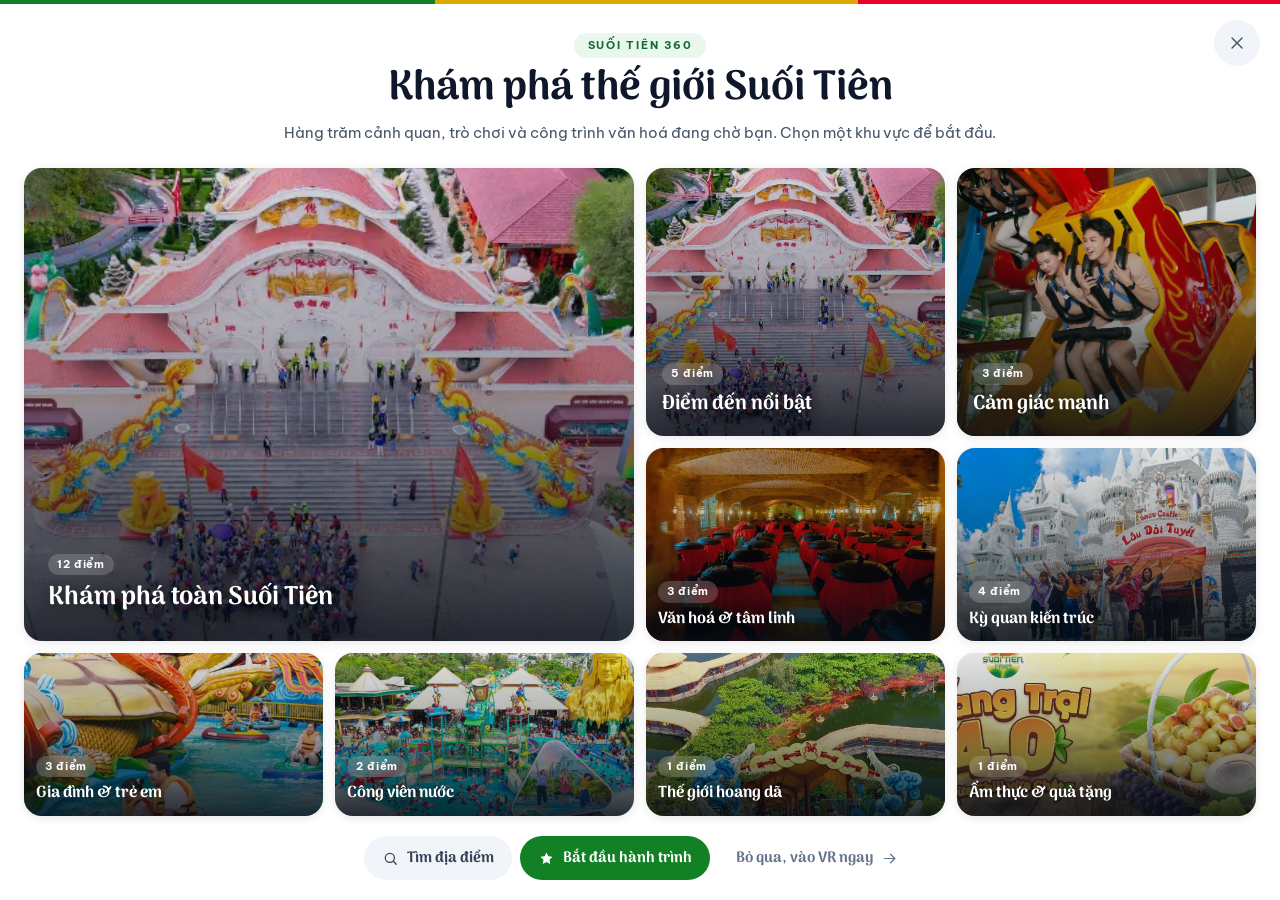
==== commit 0cb4c67b: "." ====
--- a/index.html
+++ b/index.html
@@ -3,28 +3,23 @@
 <head>
 <meta charset="utf-8">
 <meta name="viewport" content="width=device-width, initial-scale=1, viewport-fit=cover">
-<title>Suối Tiên VR360 — Popup chọn điểm bắt đầu</title>
+<title>Suối Tiên VR360 — Popup v2: VR Wall + Infinite Slider</title>
 
 <!-- ══════════════════════════════════════════════════════════════════════
-     BẢN 1 — CAROUSEL KHU VỰC → DANH SÁCH → VR 360
-
-     Trang này LÀ CHÍNH CÁI POPUP, chiếm trọn màn hình, nhúng vào trang VR
-     bằng một <iframe> phủ kín viewport:
-
-         <iframe src=".../index.html?lang=vi"
-                 style="position:fixed; inset:0; width:100%; height:100%;
-                        border:0; background:transparent; z-index:10050"></iframe>
-
-     rồi nghe postMessage `st:navigate` / `st:close`.
-     → Hợp đồng đầy đủ: docs/07-integration.md
-     → Trang cha mô phỏng: host-demo.html (có nút chuyển sang BẢN 2)
-
-     Ba trạng thái (docs/04-modals.md §4.2):
-       A. carousel 9 KHU VỰC   → bấm thẻ ra danh sách khu vực đó
-       B. danh sách điểm       → bấm 1 điểm đi VR
-       M. bản đồ 2D (phủ lên)  → pin chỉ gồm các điểm đang lọc
-
-     Mở thẳng file này bằng double-click cũng chạy — bridge thành no-op.
+     PHƯƠNG ÁN 2 — VR WALL + INFINITE SLIDER  (note.md §137 · D-50)
+
+         VR WALL tổng quan  →  INFINITE SLIDER khám phá  →  VR 360 chi tiết
+
+     Đây là bản THỨ HAI để khách so sánh, KHÔNG thay thế `index.html`
+     (bản 1 = màn chào + 3D carousel). Hai bản dùng chung `js/bridge.js`
+     nên trang cha chỉ cần đổi `src` của iframe, không sửa dòng code nào.
+
+     Nhúng y hệt bản 1 — xem docs/07-integration.md:
+         <iframe src=".../index2.html?lang=vi"
+                 style="position:fixed;inset:0;width:100%;height:100%;
+                        border:0;background:transparent;z-index:10050"></iframe>
+
+     Mở thẳng file này bằng double-click cũng chạy (bridge thành no-op).
      ══════════════════════════════════════════════════════════════════════ -->
 
 <link rel="preconnect" href="https://fonts.googleapis.com">
@@ -33,20 +28,15 @@
 
 <link rel="stylesheet" href="css/tokens.css">
 <link rel="stylesheet" href="css/base.css">
-<link rel="stylesheet" href="css/carousel.css">
-<link rel="stylesheet" href="css/popup.css">
+<link rel="stylesheet" href="css/wall.css">
+<link rel="stylesheet" href="css/slider.css">
 <link rel="stylesheet" href="css/map2d.css">
-<link rel="stylesheet" href="css/responsive.css">
+<link rel="stylesheet" href="css/responsive2.css">
 </head>
 <body>
 
-<!-- ══════════════════════════════════════════════════════════════════════
-     SPRITE ICON — inline, không phải file rời.
-     `<use href="file.svg#id">` bị CORS chặn khi mở `file://`; inline là cách
-     duy nhất chạy được cả `file://` lẫn `http://`.
-     Hệ nét mảnh: stroke 1.75, không fill (D-16). Ngoại lệ `i-star`: ở cỡ 12px
-     trong badge, sao nét mảnh chỉ còn là vệt xám không đọc ra hình.
-     ══════════════════════════════════════════════════════════════════════ -->
+<!-- Sprite icon inline — 8 icon (bản 1 dùng 5, bản này thêm i-vr, i-search, i-chevrons-left).
+     `<use href="file.svg#id">` bị CORS chặn khi mở file:// nên phải inline. -->
 <svg id="st-icons" aria-hidden="true" style="position:absolute;width:0;height:0;overflow:hidden">
 <defs>
 <g id="i-close" transform="translate(0.05 0.05)"><path d="M6 6l12 12M18 6L6 18"/></g>
@@ -55,8 +45,8 @@
 <g id="i-arrow-right" transform="translate(0.5 0)"><path d="M4 12h15m-6-6 6 6-6 6"/></g>
 <g id="i-arrow-left" transform="translate(-0.5 0)"><path d="M20 12H5m6-6-6 6 6 6"/></g>
 <g id="i-search" transform="translate(0.1 0.1)"><circle cx="11" cy="11" r="6.5"/><path d="m20 20-4.2-4.2"/></g>
+<g id="i-vr" transform="translate(0.05 -0.15)"><rect x="2.5" y="7.5" width="19" height="9" rx="3.2"/><path d="M9.6 16.5 12 13.4l2.4 3.1"/><circle cx="7" cy="12" r="1"/><circle cx="17" cy="12" r="1"/></g>
 <g id="i-map" transform="translate(0.05 -0.06)"><path d="M9 20 3 17.5v-13L9 7l6-2.5 6 2.5v13L15 17Z"/><path d="M9 7v13M15 4.5v13"/><circle cx="12" cy="11" r="1.6"/></g>
-<g id="i-vr" transform="translate(0.05 -0.15)"><rect x="2.5" y="7.5" width="19" height="9" rx="3.2"/><path d="M9.6 16.5 12 13.4l2.4 3.1"/><circle cx="7" cy="12" r="1"/><circle cx="17" cy="12" r="1"/></g>
 <g id="i-plus"><path d="M12 5.2v13.6M5.2 12h13.6"/></g>
 <g id="i-minus"><path d="M5.2 12h13.6"/></g>
 <g id="i-expand" transform="translate(0.05 0.05)"><path d="M4 9V4h5M20 9V4h-5M4 15v5h5M20 15v5h-5"/></g>
@@ -65,110 +55,106 @@
 </svg>
 
 
-<!-- ══════════════════════════════════════════════════════════════════════
-     #st-popup CHIẾM TRỌN MÀN HÌNH (D-48) — không hộp modal, không nền mờ.
-     Vẫn giữ role="dialog" aria-modal: xét hành vi nó vẫn là modal.
-     ══════════════════════════════════════════════════════════════════════ -->
-<div id="st-popup" role="dialog" aria-modal="true"
-     aria-labelledby="st-popup-title" aria-describedby="st-popup-sub">
+<div id="st-pop2" role="dialog" aria-modal="true" aria-labelledby="st-wall-title">
 
   <span class="st-brandline" aria-hidden="true"></span>
 
-  <button class="st-popup-close" type="button" data-st-close data-i18n-aria="close">
+  <button class="st-p2-close" type="button" data-st-close data-i18n-aria="close">
     <svg viewBox="0 0 24 24" aria-hidden="true"><use href="#i-close"/></svg>
   </button>
 
-  <div class="st-popup-inner">
-
-    <div class="st-popup-head">
-      <span class="st-eyebrow" data-i18n="popup.eyebrow"></span>
-      <h1 id="st-popup-title" tabindex="-1"></h1>
-      <p id="st-popup-sub" data-i18n="popup.subtitle"></p>
-
-      <!-- Ô tìm kiếm (D-52) + nút bản đồ (D-54) trên CÙNG một hàng.
-           Gõ vào ô tìm là nhảy thẳng sang trạng thái danh sách, tìm trên TOÀN
-           BỘ 20 điểm chứ không giới hạn trong khu vực đang xem. -->
-      <div class="st-search-row">
-        <div class="st-search">
-          <svg viewBox="0 0 24 24" aria-hidden="true"><use href="#i-search"/></svg>
-          <input type="search" id="st-search-input" autocomplete="off"
-                 data-i18n-aria="list.searchLbl" data-i18n-ph="list.searchPh">
-          <button type="button" class="st-search-clear" data-i18n-aria="list.clear">
-            <svg viewBox="0 0 24 24" aria-hidden="true"><use href="#i-close"/></svg>
-          </button>
-        </div>
-        <button type="button" class="st-head-map" data-open-map="all">
-          <svg viewBox="0 0 24 24" aria-hidden="true"><use href="#i-map"/></svg>
-          <span data-i18n="map.open"></span>
+  <!-- ══════════════════════════════════════════════════════════════════
+       TRẠNG THÁI 1 — VR WALL: 9 ô cảnh động, mỗi ô là một KHU VỰC.
+       Ô do js/wall.js sinh từ D.GROUPS; đây chỉ là bộ khung.
+       ══════════════════════════════════════════════════════════════════ -->
+  <section class="st-wall" id="st-wall">
+
+    <header class="st-wall-head">
+      <span class="st-eyebrow" data-i18n="wall.eyebrow"></span>
+      <h1 id="st-wall-title" tabindex="-1" data-i18n="wall.title"></h1>
+      <p id="st-wall-sub" data-i18n="wall.subtitle"></p>
+    </header>
+
+    <div class="st-wall-grid" id="st-wall-grid"
+         role="group" data-i18n-aria="wall.gridLabel"></div>
+
+    <!-- Thanh công cụ (note.md §198). Đã bỏ 2 mục so với note:
+         · "Xem bản đồ"          — bản đồ đã gỡ từ D-44, không có gì để mở
+         · "Khám phá theo chủ đề" — chính là cái wall đang hiện, tự trỏ vào mình -->
+    <nav class="st-wall-bar">
+      <button type="button" data-act="search">
+        <svg viewBox="0 0 24 24" aria-hidden="true"><use href="#i-search"/></svg>
+        <span data-i18n="wall.search"></span>
+      </button>
+      <!-- <button type="button" data-open-map="all">
+        <svg viewBox="0 0 24 24" aria-hidden="true"><use href="#i-map"/></svg>
+        <span data-i18n="map.open"></span>
+      </button> -->
+      <button type="button" class="st-primary" data-act="journey">
+        <svg viewBox="0 0 24 24" aria-hidden="true"><use href="#i-star"/></svg>
+        <span data-i18n="wall.journey"></span>
+      </button>
+      <button type="button" class="st-ghost" data-act="skip">
+        <span data-i18n="wall.skip"></span>
+        <svg viewBox="0 0 24 24" aria-hidden="true"><use href="#i-arrow-right"/></svg>
+      </button>
+    </nav>
+  </section>
+
+  <!-- ══════════════════════════════════════════════════════════════════
+       TRẠNG THÁI 2 — INFINITE SLIDER: một điểm gần trọn màn, hai bên hé lộ
+       điểm trước/sau. Panel + chip do js/slider.js sinh.
+       ══════════════════════════════════════════════════════════════════ -->
+  <section class="st-sld" id="st-sld" hidden aria-hidden="true">
+
+    <div class="st-sld-bg" aria-hidden="true"></div>
+
+    <div class="st-sld-top">
+      <button type="button" class="st-sld-back">
+        <svg viewBox="0 0 24 24" aria-hidden="true"><use href="#i-arrow-left"/></svg>
+        <span data-i18n="slider.back"></span>
+      </button>
+
+      <div class="st-sld-search">
+        <svg viewBox="0 0 24 24" aria-hidden="true"><use href="#i-search"/></svg>
+        <input type="search" autocomplete="off"
+               data-i18n-aria="slider.searchLabel"
+               data-i18n-ph="slider.searchPh">
+        <button type="button" class="st-sld-clear" data-i18n-aria="slider.clear">
+          <svg viewBox="0 0 24 24" aria-hidden="true"><use href="#i-close"/></svg>
         </button>
       </div>
     </div>
 
-    <!-- ══ TRẠNG THÁI A — 3D carousel 9 KHU VỰC ═════════════════════════
-         Thẻ, chấm và vùng live do js/carousel.js sinh; đây là bộ khung.
-         Từ D-52 mỗi thẻ là một KHU VỰC (D.GROUPS), không phải một điểm. -->
-    <div id="st-popup-deck" class="st-cr">
-      <!-- .st-cr-viewport chỉ để neo 2 nút ‹ › vào đúng tầm cao thẻ. Không neo
-           vào .st-cr được (nó cao bằng cả vùng còn lại của màn nên nút trôi
-           lên trên), cũng không đặt nút BÊN TRONG .st-cr-stage được (stage là
-           preserve-3d, nút sẽ thành mặt phẳng trong không gian 3D). -->
-      <div class="st-cr-viewport">
-        <div class="st-cr-stage" role="group" aria-roledescription="carousel"
-             data-i18n-aria="popup.deckLabel"></div>
-
-        <button class="st-cr-nav st-cr-prev" type="button" data-cr-nav="prev"
-                data-i18n-aria="popup.prev">
-          <svg viewBox="0 0 24 24" aria-hidden="true"><use href="#i-chevron-left"/></svg>
-        </button>
-        <button class="st-cr-nav st-cr-next" type="button" data-cr-nav="next"
-                data-i18n-aria="popup.next">
-          <svg viewBox="0 0 24 24" aria-hidden="true"><use href="#i-chevron-right"/></svg>
-        </button>
-      </div>
-
-      <div class="st-cr-dots"></div>
-      <p class="st-cr-live st-sr-only" aria-live="polite"></p>
-    </div>
-
-    <!-- ══ TRẠNG THÁI B — danh sách điểm của một khu vực ════════════════ -->
-    <section id="st-list" class="st-list" hidden aria-hidden="true">
-      <header class="st-list-top">
-        <button type="button" class="st-list-back">
-          <svg viewBox="0 0 24 24" aria-hidden="true"><use href="#i-arrow-left"/></svg>
-          <span data-i18n="list.back"></span>
-        </button>
-        <div class="st-list-head">
-          <h2 class="st-list-title" tabindex="-1"></h2>
-          <span class="st-list-count"></span>
-        </div>
-        <button type="button" class="st-list-map" data-open-map="area">
-          <svg viewBox="0 0 24 24" aria-hidden="true"><use href="#i-map"/></svg>
-          <span data-i18n="map.openArea"></span>
-        </button>
-      </header>
-
-      <ul class="st-list-grid"></ul>
-      <p class="st-list-empty" hidden data-i18n="list.empty"></p>
-    </section>
-
-    <div class="st-popup-foot">
-      <span class="st-legend">
-        <i class="st-legend-dot" aria-hidden="true"><svg viewBox="0 0 24 24"><use href="#i-star"/></svg></i>
-        <span data-i18n="popup.legend"></span>
-      </span>
-      <button id="st-popup-skip" class="st-linkbtn" type="button" data-st-close>
-        <span data-i18n="popup.skip"></span>
-        <svg viewBox="0 0 24 24" aria-hidden="true"><use href="#i-arrow-right"/></svg>
-      </button>
-    </div>
-  </div>
+    <div class="st-sld-stage">
+      <div class="st-sld-track" role="group" aria-roledescription="carousel"
+           data-i18n-aria="slider.trackLabel"></div>
+
+      <p class="st-sld-empty" hidden data-i18n="slider.empty"></p>
+
+      <button class="st-sld-nav st-sld-prev" type="button" data-sld-nav="prev"
+              data-i18n-aria="slider.prev">
+        <svg viewBox="0 0 24 24" aria-hidden="true"><use href="#i-chevron-left"/></svg>
+      </button>
+      <button class="st-sld-nav st-sld-next" type="button" data-sld-nav="next"
+              data-i18n-aria="slider.next">
+        <svg viewBox="0 0 24 24" aria-hidden="true"><use href="#i-chevron-right"/></svg>
+      </button>
+    </div>
+
+    <div class="st-sld-bot">
+      <div class="st-sld-chips"></div>
+      <button type="button" class="st-sld-map" data-open-map="area">
+        <svg viewBox="0 0 24 24" aria-hidden="true"><use href="#i-map"/></svg>
+        <span data-i18n="map.openArea"></span>
+      </button>
+      <span class="st-sld-counter"></span>
+    </div>
+
+    <p class="st-sld-live st-sr-only" aria-live="polite"></p>
+  </section>
 </div>
 
-
-<!-- ══════════════════════════════════════════════════════════════════════
-     BẢN ĐỒ 2D (D-51) — phủ lên popup. Markup DÙNG CHUNG với index2.html,
-     sửa ở đây thì phải sửa cả bên đó. Pin do js/map2d.js sinh.
-     ══════════════════════════════════════════════════════════════════════ -->
 <div id="st-map" hidden aria-hidden="true" role="dialog" aria-modal="true">
   <div class="st-map-top">
     <div class="st-map-head">
@@ -205,21 +191,19 @@
   </div>
 </div>
 
-<!-- Panel debug — chỉ hiện với ?debug=1 -->
 <div id="st-debug" hidden></div>
 
 
-<!-- ══ JS — classic script, không module: biến global, mở file:// chạy được ══
-     Thứ tự phụ thuộc:
-       data → i18n → a11y → bridge → carousel → map2d → popup (cuối cùng)
-     `carousel.js` và `map2d.js` phải TRƯỚC `popup.js`: popup gọi
-     ST.carousel.create() / ST.map2d.create() ngay trong lượt bootstrap. -->
+<!-- ══ JS ══════════════════════════════════════════════════════════════════
+     Dùng lại nguyên `data.js` · `i18n.js` · `a11y.js` · `bridge.js` của bản 1.
+     Riêng phần hiển thị là 3 file mới: wall → slider → popup2 (cuối cùng). -->
 <script src="js/data.js"></script>
 <script src="js/i18n.js"></script>
 <script src="js/a11y.js"></script>
 <script src="js/bridge.js"></script>
-<script src="js/carousel.js"></script>
 <script src="js/map2d.js"></script>
-<script src="js/popup.js"></script>
+<script src="js/wall.js"></script>
+<script src="js/slider.js"></script>
+<script src="js/popup2.js"></script>
 </body>
 </html>
--- a/css/tokens.css
+++ b/css/tokens.css
@@ -37,6 +37,12 @@
   --st-n-500: #64748b;
   --st-n-600: #475569;
   --st-n-700: #334155;
+  /* ⚠️ Bậc 800 TỪNG BỊ THIẾU ở đây trong khi docs/02 §2.1.5 vẫn khai là có, và
+     css/slider.css + css/wall.css đã gọi `var(--st-n-800)`. Khai báo hỏng không
+     báo lỗi — nó chỉ lặng lẽ thành `transparent`, nên ô wall chưa tải xong ảnh
+     hiện ra thành một vệt xám trông y như ảnh lỗi (D-55(g)). Thang màu THIẾU
+     một bậc mà tài liệu ghi là có thì sớm muộn cũng có người gọi tới nó. */
+  --st-n-800: #1e293b;
   --st-n-900: #0f172a;
 
   /* ── Bề mặt — LIGHT (Q25 = a) ───────────────────────────────────────── */
--- a/css/wall.css
+++ b/css/wall.css
@@ -0,0 +1,346 @@
+/* ═══════════════════════════════════════════════════════════════════════
+   wall.css — VR Wall: mosaic 9 ô cảnh động (D-50)
+   Cặp với js/wall.js. Chỉ index2.html dùng.
+   ═══════════════════════════════════════════════════════════════════════ */
+
+/* ── Khung chung của index2 ─────────────────────────────────────────────
+   Giống #st-popup của bản 1: chiếm trọn màn, nền đặc, chỉ fade opacity.
+   KHÔNG animate transform trên #st-pop2 — nó là tổ tiên của .st-sld-track
+   (mang perspective ngầm qua các lớp con) và của lớp cổng FLIP. */
+#st-pop2 {
+  position: fixed;
+  inset: 0;
+  z-index: var(--st-z-popup);
+  background: var(--st-bg);
+  opacity: 0;
+  /* 320ms chứ không `--st-dur-slow` (400ms): lớp fade này là CÁI KHUNG, nó
+     phải xong sớm để nhịp vào của header + 9 ô bên trong còn nhìn thấy được
+     (D-55). Xem giải thích đầy đủ ở mục "Vào màn" bên dưới. */
+  transition: opacity 320ms var(--st-ease-out);
+}
+#st-pop2.st-open { opacity: 1; }
+#st-pop2.st-closing { opacity: 0; transition: opacity var(--st-dur-base) var(--st-ease); }
+
+#st-pop2 .st-brandline { border-radius: 0; z-index: 60; }
+
+/* Nút × sống ở CẢ HAI trạng thái nhưng nền dưới nó khác nhau: wall trắng,
+   slider là ảnh tối. Mặc định theo wall, đảo lại khi sang slider. */
+.st-p2-close {
+  position: absolute;
+  top: calc(var(--st-sat) + var(--st-s-5));
+  right: var(--st-s-5);
+  z-index: 60;
+  width: 46px; height: 46px;
+  display: grid;
+  place-items: center;
+  border-radius: var(--st-r-circle);
+  background: var(--st-n-100);
+  color: var(--st-n-600);
+  transition: background var(--st-dur-fast) var(--st-ease),
+              color var(--st-dur-fast) var(--st-ease),
+              transform var(--st-dur-fast) var(--st-ease);
+}
+.st-p2-close:hover { background: var(--st-n-200); color: var(--st-n-900); transform: rotate(90deg); }
+#st-pop2.st-state-slider .st-p2-close {
+  background: rgba(255,255,255,.16);
+  color: #fff;
+  -webkit-backdrop-filter: blur(10px);
+  backdrop-filter: blur(10px);
+}
+#st-pop2.st-state-slider .st-p2-close:hover { background: rgba(255,255,255,.3); color: #fff; }
+.st-p2-close svg { width: 20px; height: 20px; }
+
+/* Lớp "mở cổng" khi bấm 1 ô — js/popup2.js:gateOpen() dựng rồi tự xoá.
+   Đặt inset:0 sẵn, JS chỉ việc invert về vị trí ô rồi play về identity. */
+.st-p2-gate {
+  position: absolute;
+  inset: 0;
+  z-index: 55;
+  background: center/cover no-repeat;
+  pointer-events: none;
+  will-change: transform, opacity;
+}
+
+/* ══ TRẠNG THÁI 1 — VR WALL ═════════════════════════════════════════════ */
+.st-wall {
+  position: absolute;
+  inset: 0;
+  display: flex;
+  flex-direction: column;
+  padding: calc(var(--st-sat) + var(--st-s-8)) var(--st-s-6)
+           calc(var(--st-sab) + var(--st-s-5));
+  /* TRẮNG PHẲNG, giống hệt bản 1 (D-54). Trước đây là nền tối + 2 vệt radial
+     brand ("phòng chiếu" để 9 ô ảnh bật lên) — khách yêu cầu bỏ vệt xanh dưới
+     dải 3 màu và cho hai bản cùng một nền trắng.
+     Bù lại phần "ảnh phải nổi": ô có viền + bóng rõ hơn, xem .st-wall-tile. */
+  background: var(--st-bg);
+  transition: opacity var(--st-dur-base) var(--st-ease),
+              transform var(--st-dur-slow) var(--st-ease-out);
+}
+#st-pop2.st-state-slider .st-wall {
+  opacity: 0;
+  transform: scale(1.04);
+  pointer-events: none;
+}
+
+/* ── Header ───────────────────────────────────────────────────────────── */
+.st-wall-head {
+  flex: none;
+  text-align: center;
+  max-width: 780px;
+  margin: 0 auto var(--st-s-6);
+}
+.st-wall-head .st-eyebrow {
+  display: inline-block;
+  margin-bottom: var(--st-s-2);
+  padding: 5px 14px;
+  border-radius: var(--st-r-pill);
+  background: var(--st-green-50);
+  color: var(--st-green-700);
+  font: var(--st-t-xs);
+  letter-spacing: .16em;
+}
+#st-wall-title {
+  font: var(--st-t-display);
+  color: var(--st-n-900);
+  margin-bottom: var(--st-s-2);
+  text-wrap: balance;
+}
+#st-wall-sub {
+  font: var(--st-t-body);
+  color: var(--st-n-600);
+  text-wrap: pretty;
+}
+/* ── Vào màn (D-55) ───────────────────────────────────────────────────────
+   Bản trước CÓ animation nhưng khách bảo "chưa có" — và đúng theo nghĩa nhìn
+   thấy được: 14px dịch lên + `.97 → 1` trên nền TRẮNG, chạy đúng lúc cả
+   `#st-pop2` đang fade opacity 0 → 1. Lớp fade của khung nuốt trọn nhịp của
+   9 ô bên trong, kết quả là cả trang hiện ra một cục.
+
+   Ba chỗ sửa:
+     1. `#st-pop2` fade NHANH hơn (320ms) và xong sớm, để nhịp bên trong còn
+        đất diễn thay vì bị lồng vào một lớp mờ dài 400ms.
+     2. Quãng đường của ô: 14px/.97  →  46px/.86. Trên nền trắng phải đi xa
+        hơn hẳn thì mới đọc ra là chuyển động chứ không phải nhấp nháy.
+     3. Ảnh trong ô có Ken Burns riêng — đây mới là thứ làm nó "sống".
+
+   Dùng `backwards` chứ không `both`: ô còn phải nhận `transform: scale(1.028)`
+   khi hover, mà `forwards` giữ quyền điều khiển transform sau khi chạy xong. */
+#st-pop2.st-open .st-brandline { animation: st-brand-sweep 620ms var(--st-ease-out) backwards; }
+@keyframes st-brand-sweep { from { transform: scaleX(0); } }
+
+#st-pop2.st-open .st-wall-head .st-eyebrow { animation: st-p2-up 560ms 100ms var(--st-ease-out) backwards; }
+#st-pop2.st-open #st-wall-title            { animation: st-p2-up 560ms 170ms var(--st-ease-out) backwards; }
+#st-pop2.st-open #st-wall-sub              { animation: st-p2-up 560ms 240ms var(--st-ease-out) backwards; }
+#st-pop2.st-open .st-p2-close              { animation: st-p2-pop 460ms 620ms var(--st-ease-spring) backwards; }
+@keyframes st-p2-up  { from { opacity: 0; transform: translateY(22px) scale(.97); } to { opacity: 1; transform: none; } }
+@keyframes st-p2-pop { from { opacity: 0; transform: scale(.5); } }
+
+/* ── Mosaic ───────────────────────────────────────────────────────────────
+   Grid 4×3 = 12 cell cho 9 ô: 1 ô lớn chiếm 2×2, 2 ô trung ở hàng 1 (hàng
+   này cao hơn nên chúng "trung"), 6 ô nhỏ. Đúng note.md §192.
+   Hàng 1 cao 1.22fr để ô lớn và 2 ô trung nổi hẳn so với hàng 3. */
+.st-wall-grid {
+  flex: 1 1 auto;
+  min-height: 0;
+  display: grid;
+  grid-template-columns: repeat(4, 1fr);
+  /* 1.38 / 1 / .84 — chênh lệch phải ĐỦ RÕ, nếu không "ô trung" và "ô nhỏ"
+     trông bằng nhau và mosaic mất hẳn phân cấp (đã thử 1.22/1/.92: nhìn ra
+     3 hàng đều nhau). */
+  grid-template-rows: 1.38fr 1fr .84fr;
+  gap: var(--st-s-3);
+}
+.st-s-lg { grid-column: 1 / span 2; grid-row: 1 / span 2; }
+
+/* Ô còn lại tự chảy theo thứ tự trong D.GROUPS — không cần đặt tay từng ô,
+   chỉ cần giữ đúng thứ tự lg → md → md → 6×sm. */
+
+.st-wall-tile {
+  position: relative;
+  overflow: hidden;
+  border-radius: var(--st-r-lg);
+  /* ⚠️ Từng là `var(--st-n-800)` — và bậc 800 lúc đó KHÔNG CÓ trong tokens.css
+     (thang nhảy 700 → 900) dù docs/02 §2.1.5 vẫn khai là có. Khai báo hỏng →
+     nền thành `transparent`, nên ô chưa tải xong ảnh chỉ còn `.st-wt-veil` phủ
+     lên nền trắng: một vệt xám dọc trông y như ảnh lỗi. Bắt được lúc chụp ô ở
+     mốc 500ms của animation vào màn (D-55(g)); ở trạng thái cuối ảnh đã tải
+     xong nên lỗi không bao giờ lộ ra.
+     Token đã được bổ sung, nhưng ô wall vẫn KHÔNG dùng nó: trên nền trắng, chỗ
+     giữ ảnh phải sáng hơn ảnh chứ không tối hơn.
+     Dùng gradient brand chứ không xám trơn — `.st-wt-veil` phủ đè lên, xám trơn
+     dưới lớp veil vẫn ra một mảng xám chết. Cùng cách với `.st-li-noimg`. */
+  background: linear-gradient(140deg, var(--st-green-100), var(--st-gold-200));
+  text-align: left;
+  isolation: isolate;
+  /* Trên nền trắng, bóng nhẹ + viền mảnh mới tách được ô khỏi nền; bóng đậm
+     kiểu nền tối cũ sẽ thành vệt xám bẩn. */
+  box-shadow: inset 0 0 0 1px var(--st-n-200), 0 2px 10px rgba(18,19,18,.10);
+  transition: transform var(--st-dur-base) var(--st-ease-out),
+              box-shadow var(--st-dur-base) var(--st-ease),
+              filter var(--st-dur-base) var(--st-ease);
+}
+#st-pop2.st-open .st-wall-tile {
+  animation: st-wt-in 680ms var(--st-ease-out) backwards;
+  /* 9 ô × 76ms = ô cuối vào ở mốc 900ms. Đủ chậm để đọc ra thứ tự "ô lớn
+     trước, ô nhỏ sau", chưa đủ chậm để phải ngồi đợi. */
+  animation-delay: calc(200ms + var(--gi) * 76ms);
+}
+@keyframes st-wt-in { from { opacity: 0; transform: translateY(46px) scale(.86); } }
+
+/* Ken Burns cho ảnh trong ô — cùng nhịp với thẻ carousel bản 1. Đây là thứ
+   biến "9 ô vừa hiện ra" thành "9 khung cảnh đang mở ra". */
+#st-pop2.st-open .st-wt-img.st-on {
+  animation: st-wt-kenburns 1300ms var(--st-ease-out) 260ms backwards;
+}
+@keyframes st-wt-kenburns { from { transform: scale(1.18); } }
+
+#st-pop2.st-open .st-wall-bar { animation: st-p2-up 560ms 940ms var(--st-ease-out) backwards; }
+
+/* Rê vào 1 ô → các ô khác tối xuống (note.md §36) */
+.st-wall-grid:hover .st-wall-tile:not(:hover),
+.st-wall-grid:focus-within .st-wall-tile:not(:focus-within) {
+  filter: brightness(.62) saturate(.72);
+}
+.st-wall-tile:hover, .st-wall-tile:focus-visible {
+  transform: scale(1.028);
+  z-index: 5;
+  box-shadow: inset 0 0 0 2px var(--st-green-500),
+              0 0 0 3px rgba(222,168,0,.28),
+              0 14px 34px rgba(18,19,18,.26);
+}
+.st-wall-tile:focus-visible { outline: none; }
+
+/* ── Ảnh trong ô ────────────────────────────────────────────────────────── */
+.st-wt-media { position: absolute; inset: 0; overflow: hidden; }
+.st-wt-img {
+  position: absolute;
+  /* Tràn 6% mỗi chiều để parallax dịch được mà không lòi mép nền */
+  inset: -6%;
+  width: 112%; height: 112%;
+  /* ⚠️ BẮT BUỘC. `base.css` đặt `img { max-width: 100% }` cho ảnh nội dung —
+     nó KẸP `width: 112%` ở trên xuống còn 100%. Ảnh vẫn neo `left: -6%` nên
+     toàn bộ phần thiếu dồn hết sang MÉP PHẢI: một dải trống dọc ~34px chạy
+     suốt chiều cao ô. Đã vấp đúng lỗi này (D-53).
+     Chỗ nào cho ảnh rộng hơn khung chứa cũng phải khai lại `max-width: none`. */
+  max-width: none;
+  object-fit: cover;
+  opacity: 0;
+  /* --px/--py do js/wall.js ghi khi rê chuột (MOCK cho "xoay panorama") */
+  transform: translate(var(--px, 0%), var(--py, 0%)) scale(1.02);
+  transition: opacity 900ms var(--st-ease),
+              transform 500ms var(--st-ease-out);
+}
+.st-wt-img.st-on { opacity: 1; }
+.st-wall-tile:hover .st-wt-img.st-on { transform: translate(var(--px,0%), var(--py,0%)) scale(1.07); }
+
+.st-wt-veil {
+  position: absolute;
+  inset: 0;
+  background: linear-gradient(180deg,
+              rgba(6,12,20,.10) 0%,
+              rgba(6,12,20,.34) 46%,
+              rgba(6,12,20,.86) 100%);
+}
+
+/* ── Chữ trong ô ──────────────────────────────────────────────────────── */
+.st-wt-body {
+  position: absolute;
+  left: 0; right: 0; bottom: 0;
+  padding: var(--st-s-4);
+  color: #fff;
+}
+.st-wt-count {
+  display: inline-block;
+  margin-bottom: 6px;
+  padding: 3px 9px;
+  border-radius: var(--st-r-pill);
+  background: rgba(255,255,255,.18);
+  -webkit-backdrop-filter: blur(6px);
+  backdrop-filter: blur(6px);
+  font: var(--st-t-xs);
+  letter-spacing: .06em;
+}
+.st-wt-name {
+  display: block;
+  font: var(--st-t-h2);
+  text-shadow: 0 1px 14px rgba(0,0,0,.6);
+}
+.st-wt-sub {
+  display: block;
+  margin-top: 3px;
+  font: var(--st-t-sm);
+  color: rgba(255,255,255,.72);
+  /* Mô tả chỉ hiện khi rê vào — 9 ô cùng khoe mô tả một lúc là rối (note.md §53) */
+  max-height: 0;
+  opacity: 0;
+  overflow: hidden;
+  transition: max-height var(--st-dur-base) var(--st-ease),
+              opacity var(--st-dur-base) var(--st-ease);
+}
+.st-wt-cta {
+  display: flex;
+  align-items: center;
+  gap: 7px;
+  max-height: 0;
+  margin-top: 0;
+  opacity: 0;
+  overflow: hidden;
+  font: var(--st-t-xs);
+  letter-spacing: .06em;
+  text-transform: uppercase;
+  color: var(--st-gold-300);
+  transition: max-height var(--st-dur-base) var(--st-ease),
+              opacity var(--st-dur-base) var(--st-ease),
+              margin-top var(--st-dur-base) var(--st-ease);
+}
+.st-wt-cta svg { width: 14px; height: 14px; flex: none; }
+
+.st-wall-tile:hover .st-wt-sub,
+.st-wall-tile:focus-within .st-wt-sub { max-height: 40px; opacity: 1; }
+.st-wall-tile:hover .st-wt-cta,
+.st-wall-tile:focus-within .st-wt-cta { max-height: 22px; margin-top: 9px; opacity: 1; }
+
+/* Ô nhỏ: chữ phải nhỏ lại, và bỏ hẳn dòng mô tả — không đủ chỗ */
+.st-s-sm .st-wt-name { font-size: 16px; }
+.st-s-sm .st-wt-body { padding: var(--st-s-3); }
+.st-s-sm .st-wt-sub { display: none; }
+.st-s-lg .st-wt-name { font-size: clamp(22px, 2vw, 30px); }
+.st-s-lg .st-wt-body { padding: var(--st-s-6); }
+
+/* ── Thanh công cụ dưới cùng (note.md §198) ───────────────────────────── */
+.st-wall-bar {
+  flex: none;
+  display: flex;
+  justify-content: center;
+  align-items: center;
+  gap: var(--st-s-2);
+  margin-top: var(--st-s-5);
+}
+.st-wall-bar button {
+  display: inline-flex;
+  align-items: center;
+  gap: 8px;
+  min-height: 44px;
+  padding: 11px 18px;
+  border-radius: var(--st-r-pill);
+  background: var(--st-n-100);
+  color: var(--st-n-700);
+  font: var(--st-t-btn);
+  transition: background var(--st-dur-fast) var(--st-ease),
+              color var(--st-dur-fast) var(--st-ease);
+}
+.st-wall-bar button:hover { background: var(--st-green-50); color: var(--st-green-700); }
+.st-wall-bar button svg { width: 17px; height: 17px; }
+.st-wall-bar .st-primary { background: var(--st-green-600); color: #fff; }
+.st-wall-bar .st-primary:hover { background: var(--st-green-500); color: #fff; }
+.st-wall-bar .st-ghost { background: none; color: var(--st-n-500); }
+.st-wall-bar .st-ghost:hover { background: var(--st-n-100); color: var(--st-n-900); }
+
+@media (prefers-reduced-motion: reduce) {
+  .st-wt-img, .st-wall-tile { transition: none; }
+  #st-pop2.st-open .st-wall-tile,
+  #st-pop2.st-open .st-wt-img.st-on,
+  #st-pop2.st-open .st-brandline,
+  #st-pop2.st-open .st-wall-bar { animation: none; }
+}
--- a/css/slider.css
+++ b/css/slider.css
@@ -0,0 +1,333 @@
+/* ═══════════════════════════════════════════════════════════════════════
+   slider.css — Infinite Attraction Slider (D-50)
+   Cặp với js/slider.js. Chỉ index2.html dùng.
+   ═══════════════════════════════════════════════════════════════════════ */
+
+.st-sld {
+  --sld-w:   84vw;      /* bề ngang một cảnh — 8vw mỗi bên để hé cảnh kế */
+  --sld-x:   8vw;
+
+  position: absolute;
+  inset: 0;
+  display: flex;
+  flex-direction: column;
+  opacity: 0;
+  transform: scale(1.03);
+  pointer-events: none;
+  transition: opacity var(--st-dur-slow) var(--st-ease-out),
+              transform var(--st-dur-slow) var(--st-ease-out);
+}
+#st-pop2.st-state-slider .st-sld {
+  opacity: 1;
+  transform: none;
+  pointer-events: auto;
+}
+.st-sld[hidden] { display: none; }
+
+/* ── Nền: chính ảnh đang xem, blur + tối ────────────────────────────────
+   note.md §85 nói vừa "ảnh toàn màn hình" vừa "hai bên hé lộ" — nghe mâu
+   thuẫn. Cách gỡ: nền là ảnh hiện tại phủ kín viewport (thoả vế 1), các cảnh
+   nằm TRÊN nó dưới dạng cổng có hé hai bên (thoả vế 2). */
+.st-sld-bg {
+  position: absolute;
+  inset: -6%;
+  background: center/cover no-repeat var(--st-n-900);
+  filter: blur(34px) brightness(.42) saturate(1.1);
+  transform: scale(1.06);
+  transition: background-image 600ms var(--st-ease);
+}
+.st-sld-bg::after {
+  content: "";
+  position: absolute;
+  inset: 0;
+  background: linear-gradient(180deg, rgba(6,12,20,.5) 0%, rgba(6,12,20,.2) 40%, rgba(6,12,20,.72) 100%);
+}
+
+/* ── Thanh trên: quay lại · tìm kiếm ──────────────────────────────────── */
+.st-sld-top {
+  position: relative;
+  z-index: 20;
+  flex: none;
+  display: flex;
+  align-items: center;
+  gap: var(--st-s-3);
+  padding: calc(var(--st-sat) + var(--st-s-5)) calc(var(--st-s-6) + 58px)
+           var(--st-s-3) var(--st-s-6);
+}
+.st-sld-back {
+  display: inline-flex;
+  align-items: center;
+  gap: 8px;
+  min-height: 42px;
+  padding: 10px 16px;
+  border-radius: var(--st-r-pill);
+  background: rgba(255,255,255,.12);
+  color: #fff;
+  font: var(--st-t-btn);
+  -webkit-backdrop-filter: blur(10px);
+  backdrop-filter: blur(10px);
+  transition: background var(--st-dur-fast) var(--st-ease);
+}
+.st-sld-back:hover { background: rgba(255,255,255,.24); }
+.st-sld-back svg { width: 17px; height: 17px; }
+
+.st-sld-search {
+  position: relative;
+  margin-left: auto;
+  display: flex;
+  align-items: center;
+}
+.st-sld-search > svg {
+  position: absolute;
+  left: 13px;
+  width: 17px; height: 17px;
+  color: rgba(255,255,255,.6);
+  pointer-events: none;
+}
+.st-sld-search input {
+  width: clamp(180px, 22vw, 300px);
+  height: 42px;
+  padding: 0 38px 0 38px;
+  border: 0;
+  border-radius: var(--st-r-pill);
+  background: rgba(255,255,255,.12);
+  color: #fff;
+  font: var(--st-t-sm);
+  -webkit-backdrop-filter: blur(10px);
+  backdrop-filter: blur(10px);
+}
+.st-sld-search input::placeholder { color: rgba(255,255,255,.5); }
+.st-sld-search input:focus-visible { background: rgba(255,255,255,.2); box-shadow: 0 0 0 2px var(--st-green-400); }
+.st-sld-clear {
+  position: absolute;
+  right: 8px;
+  width: 26px; height: 26px;
+  display: none;
+  place-items: center;
+  border-radius: var(--st-r-circle);
+  background: rgba(255,255,255,.18);
+  color: #fff;
+}
+.st-sld-clear svg { width: 13px; height: 13px; }
+.st-sld.st-searching .st-sld-clear { display: grid; }
+
+/* ── Sân khấu ─────────────────────────────────────────────────────────── */
+.st-sld-stage {
+  position: relative;
+  z-index: 10;
+  flex: 1 1 auto;
+  min-height: 0;
+}
+.st-sld-track { position: absolute; inset: 0; }
+
+.st-sld-panel {
+  position: absolute;
+  top: 0; bottom: 0;
+  left: var(--sld-x);
+  width: var(--sld-w);
+  overflow: hidden;
+  border-radius: var(--st-r-xl);
+  background: var(--st-n-800);
+  cursor: pointer;
+  /* Cảnh rìa lùi lại và tối đi — "hé lộ" chứ không tranh chỗ với cảnh giữa */
+  transform:
+    translateX(calc(var(--o) * var(--sld-w)))
+    scale(calc(1 - var(--oa) * .07));
+  opacity: calc(1 - var(--oa) * .35);
+  box-shadow: 0 24px 60px rgba(0,0,0,.5);
+  transition: transform 620ms var(--st-ease-out),
+              opacity 620ms var(--st-ease),
+              box-shadow var(--st-dur-base) var(--st-ease);
+}
+.st-sld-panel.st-active { cursor: default; box-shadow: 0 30px 80px rgba(0,0,0,.6); }
+.st-sld-panel:not(.st-active) { filter: brightness(.55) saturate(.8); }
+.st-sld-panel:not(.st-active):hover { filter: brightness(.8); opacity: .9; }
+
+.st-sld-img {
+  position: absolute;
+  inset: 0;
+  width: 100%; height: 100%;
+  object-fit: cover;
+  transform: scale(1.02);
+  transition: transform 900ms var(--st-ease-out);
+}
+.st-sld-panel.st-active .st-sld-img { transform: scale(1.06); }
+
+.st-sld-shade {
+  position: absolute;
+  inset: 0;
+  background: linear-gradient(180deg,
+              rgba(6,12,20,0) 34%,
+              rgba(6,12,20,.5) 62%,
+              rgba(6,12,20,.92) 100%);
+}
+
+/* Chọn xong → cảnh phóng ra rồi mờ, như đi xuyên qua cổng */
+.st-sld-panel.st-going {
+  transform: translateX(calc(var(--o) * var(--sld-w))) scale(1.18);
+  opacity: 0;
+  transition: transform 420ms var(--st-ease-out), opacity 420ms var(--st-ease);
+}
+
+/* ── Chữ trong cảnh ───────────────────────────────────────────────────── */
+.st-sld-info {
+  position: absolute;
+  left: 0; right: 0; bottom: 0;
+  padding: clamp(var(--st-s-5), 3vw, var(--st-s-12));
+  color: #fff;
+  max-width: 720px;
+}
+.st-sld-cat {
+  display: inline-block;
+  margin-bottom: var(--st-s-2);
+  padding: 4px 11px;
+  border-radius: var(--st-r-pill);
+  background: rgba(255,255,255,.2);
+  -webkit-backdrop-filter: blur(6px);
+  backdrop-filter: blur(6px);
+  font: var(--st-t-xs);
+  letter-spacing: .1em;
+  text-transform: uppercase;
+}
+.st-sld-name {
+  font: var(--st-t-display);
+  font-size: clamp(24px, 3vw, 44px);
+  line-height: 1.12;
+  text-shadow: 0 2px 20px rgba(0,0,0,.6);
+  margin-bottom: var(--st-s-2);
+}
+.st-sld-blurb {
+  font: var(--st-t-body);
+  font-size: clamp(14px, 1.15vw, 17px);
+  color: rgba(255,255,255,.82);
+  text-wrap: pretty;
+  max-width: 56ch;
+}
+.st-sld-go {
+  display: inline-flex;
+  align-items: center;
+  gap: 9px;
+  min-height: 48px;
+  margin-top: var(--st-s-4);
+  padding: 12px 22px;
+  border-radius: var(--st-r-pill);
+  background: var(--st-green-600);
+  color: #fff;
+  font: var(--st-t-btn);
+  box-shadow: 0 8px 24px rgba(18,129,37,.45);
+  transition: background var(--st-dur-fast) var(--st-ease),
+              transform var(--st-dur-fast) var(--st-ease);
+}
+.st-sld-go:hover { background: var(--st-green-500); transform: translateY(-2px); }
+.st-sld-go svg { width: 18px; height: 18px; }
+
+/* Chỉ cảnh giữa mới khoe chữ đầy đủ — cảnh rìa chỉ còn tên */
+.st-sld-panel:not(.st-active) .st-sld-blurb,
+.st-sld-panel:not(.st-active) .st-sld-go,
+.st-sld-panel:not(.st-active) .st-sld-cat { display: none; }
+.st-sld-panel:not(.st-active) .st-sld-name { font-size: clamp(15px, 1.3vw, 20px); }
+
+/* ── Nút ‹ › ──────────────────────────────────────────────────────────── */
+.st-sld-nav {
+  position: absolute;
+  top: 50%;
+  z-index: 30;
+  width: 52px; height: 52px;
+  display: grid;
+  place-items: center;
+  border-radius: var(--st-r-circle);
+  background: rgba(255,255,255,.16);
+  color: #fff;
+  -webkit-backdrop-filter: blur(10px);
+  backdrop-filter: blur(10px);
+  transform: translateY(-50%);
+  transition: background var(--st-dur-fast) var(--st-ease),
+              transform var(--st-dur-fast) var(--st-ease);
+}
+.st-sld-nav:hover { background: var(--st-green-600); transform: translateY(-50%) scale(1.07); }
+.st-sld-nav svg { width: 23px; height: 23px; }
+.st-sld-prev { left: var(--st-s-3); }
+.st-sld-next { right: var(--st-s-3); }
+
+/* ── Thanh dưới: chip nhóm + đếm ──────────────────────────────────────── */
+.st-sld-bot {
+  position: relative;
+  z-index: 20;
+  flex: none;
+  display: flex;
+  align-items: center;
+  gap: var(--st-s-3);
+  padding: var(--st-s-3) var(--st-s-6) calc(var(--st-sab) + var(--st-s-5));
+}
+.st-sld-chips {
+  display: flex;
+  gap: 7px;
+  overflow-x: auto;
+  scrollbar-width: none;
+  padding-bottom: 2px;
+  /* 9 chip không vừa 1 dòng ở màn hẹp → cuộn ngang. Fade mép phải để chỗ bị
+     cắt trông có chủ ý, không phải lỗi tràn. */
+  -webkit-mask-image: linear-gradient(90deg, #000 calc(100% - 28px), transparent 100%);
+  mask-image: linear-gradient(90deg, #000 calc(100% - 28px), transparent 100%);
+}
+.st-sld-chips::-webkit-scrollbar { display: none; }
+.st-sld-chip {
+  flex: none;
+  min-height: 36px;
+  padding: 8px 14px;
+  border-radius: var(--st-r-pill);
+  background: rgba(255,255,255,.10);
+  color: rgba(255,255,255,.78);
+  font: var(--st-t-sm);
+  font-weight: 600;
+  white-space: nowrap;
+  transition: background var(--st-dur-fast) var(--st-ease),
+              color var(--st-dur-fast) var(--st-ease);
+}
+.st-sld-chip:hover { background: rgba(255,255,255,.2); color: #fff; }
+.st-sld-chip.st-on { background: var(--st-gold-300); color: var(--st-n-900); }
+
+/* Nút "Xem khu vực này trên bản đồ" — nằm giữa dải chip và bộ đếm.
+   `flex: none` + `margin-left` để dải chip cuộn được mà nút không bị đẩy đi. */
+.st-sld-map {
+  flex: none;
+  display: inline-flex;
+  align-items: center;
+  gap: 7px;
+  min-height: 36px;
+  margin-left: var(--st-s-3);
+  padding: 8px 14px;
+  border-radius: var(--st-r-pill);
+  background: rgba(255,255,255,.14);
+  color: #fff;
+  font: var(--st-t-sm);
+  font-weight: 600;
+  white-space: nowrap;
+  -webkit-backdrop-filter: blur(10px);
+  backdrop-filter: blur(10px);
+  transition: background var(--st-dur-fast) var(--st-ease);
+}
+.st-sld-map:hover { background: var(--st-green-600); }
+.st-sld-map svg { width: 16px; height: 16px; }
+
+.st-sld-counter {
+  margin-left: var(--st-s-3);
+  flex: none;
+  font: var(--st-t-sm);
+  font-variant-numeric: tabular-nums;
+  color: rgba(255,255,255,.6);
+}
+
+.st-sld-empty {
+  position: absolute;
+  inset: 0;
+  display: grid;
+  place-items: center;
+  font: var(--st-t-body);
+  color: rgba(255,255,255,.66);
+}
+.st-sld-empty[hidden] { display: none; }
+
+@media (prefers-reduced-motion: reduce) {
+  .st-sld, .st-sld-panel, .st-sld-img, .st-sld-bg { transition: none; }
+}
--- a/css/responsive2.css
+++ b/css/responsive2.css
@@ -0,0 +1,125 @@
+/* ═══════════════════════════════════════════════════════════════════════
+   responsive2.css — @media của index2.html (VR Wall + Slider). NẠP CUỐI.
+   Bản 1 (index.html) dùng responsive.css — hai file tách hẳn để sửa bản này
+   không có cách nào làm vỡ bản kia.
+
+   note.md §55: "Trên điện thoại cần chuyển sang dạng 2–4 ô lớn hoặc slider dọc."
+   → chọn 2 cột. Slider dọc sẽ trùng vai với chính Infinite Slider ở trạng
+     thái 2, thành ra có hai slider chồng khái niệm.
+   ═══════════════════════════════════════════════════════════════════════ */
+
+/* ══ ≥1600px — màn rộng: giữ mosaic không bị kéo dãn quá ════════════════ */
+@media (min-width: 1600px) {
+  .st-wall-grid { max-width: 1560px; margin: 0 auto; width: 100%; }
+  .st-wall-bar { gap: var(--st-s-3); }
+}
+
+/* ══ ≤1023px — tablet: mosaic 4×3 → 2 cột ══════════════════════════════
+   Ở bề ngang này, 4 cột làm 6 ô nhỏ chỉ còn ~170px — chữ không đọc nổi.
+   Ô lớn vẫn chiếm 2 cột × 2 hàng để giữ được điểm nhấn. */
+@media (max-width: 1023px) {
+  .st-wall { padding-left: var(--st-s-4); padding-right: var(--st-s-4); }
+  .st-wall-grid {
+    grid-template-columns: repeat(2, 1fr);
+    grid-template-rows: none;
+    grid-auto-rows: minmax(120px, 1fr);
+    overflow-y: auto;
+    overscroll-behavior: contain;
+  }
+  .st-s-lg { grid-column: 1 / span 2; grid-row: auto / span 2; }
+  .st-s-sm .st-wt-name { font-size: 15px; }
+
+  .st-sld { --sld-w: 88vw; --sld-x: 6vw; }
+  .st-sld-top { padding-right: calc(var(--st-s-4) + 56px); padding-left: var(--st-s-4); }
+  .st-sld-bot { padding-left: var(--st-s-4); padding-right: var(--st-s-4); }
+}
+
+/* ══ ≤599px — mobile ════════════════════════════════════════════════════ */
+@media (max-width: 599px) {
+  .st-wall {
+    padding: calc(var(--st-sat) + var(--st-s-10)) var(--st-s-3)
+             calc(var(--st-sab) + var(--st-s-3));
+  }
+  .st-wall-head { margin-bottom: var(--st-s-4); }
+  #st-wall-sub { font-size: 14px; }
+  .st-wall-grid { gap: var(--st-s-2); grid-auto-rows: minmax(104px, 1fr); }
+
+  /* Không có hover trên mobile → mô tả và CTA sẽ không bao giờ hiện.
+     Cho số điểm hiện sẵn, bỏ hẳn 2 dòng kia. */
+  .st-wt-sub, .st-wt-cta { display: none !important; }
+  .st-wt-body { padding: var(--st-s-3); }
+  .st-s-lg .st-wt-body { padding: var(--st-s-4); }
+  .st-s-lg .st-wt-name { font-size: 21px; }
+
+  /* Thanh công cụ xếp dọc — 3 pill nằm ngang ở 390px sẽ vỡ chữ */
+  .st-wall-bar { flex-direction: column; align-items: stretch; gap: 6px; margin-top: var(--st-s-4); }
+  .st-wall-bar button { justify-content: center; }
+
+  .st-p2-close {
+    width: 40px; height: 40px;
+    top: calc(var(--st-sat) + var(--st-s-3));
+    right: var(--st-s-3);
+  }
+  .st-p2-close svg { width: 18px; height: 18px; }
+
+  /* ── Slider ─────────────────────────────────────────────────────────── */
+  .st-sld { --sld-w: 90vw; --sld-x: 5vw; }
+  .st-sld-top {
+    padding: calc(var(--st-sat) + var(--st-s-3)) calc(var(--st-s-3) + 50px)
+             var(--st-s-2) var(--st-s-3);
+    gap: var(--st-s-2);
+  }
+  .st-sld-back { padding: 9px 12px; font-size: 13px; }
+  .st-sld-back span { display: none; }        /* chỉ còn mũi tên, nhường chỗ ô tìm */
+  .st-sld-search input { width: 100%; height: 40px; }
+  .st-sld-search { flex: 1 1 auto; }
+
+  /* Nút ‹ › đè lên mép cảnh — ở 390px không còn chỗ đặt ra ngoài */
+  .st-sld-nav { width: 40px; height: 40px; }
+  .st-sld-nav svg { width: 19px; height: 19px; }
+  .st-sld-prev { left: 2px; }
+  .st-sld-next { right: 2px; }
+
+  .st-sld-info { padding: var(--st-s-4); }
+  .st-sld-name { font-size: 22px; }
+  .st-sld-blurb { font-size: 13.5px; }
+  .st-sld-go { min-height: 46px; margin-top: var(--st-s-3); width: 100%; justify-content: center; }
+
+  .st-sld-bot {
+    flex-direction: column;
+    align-items: stretch;
+    gap: var(--st-s-2);
+    padding: var(--st-s-2) var(--st-s-3) calc(var(--st-sab) + var(--st-s-3));
+  }
+  .st-sld-counter { margin-left: 0; text-align: center; }
+  .st-sld-map { margin-left: 0; justify-content: center; }
+
+  /* Thanh công cụ wall xếp dọc rồi → nút bản đồ tự xuống hàng, không cần gì thêm */
+
+  #st-debug { width: calc(100vw - var(--st-s-6)); }
+}
+
+/* ══ Landscape thấp ═════════════════════════════════════════════════════ */
+@media (max-height: 460px) and (orientation: landscape) {
+  .st-wall { padding-top: calc(var(--st-sat) + var(--st-s-4)); }
+  .st-wall-head { margin-bottom: var(--st-s-3); }
+  #st-wall-sub, .st-wall-head .st-eyebrow { display: none; }
+  .st-wall-bar { margin-top: var(--st-s-3); }
+
+  .st-sld-top { padding-top: calc(var(--st-sat) + var(--st-s-3)); padding-bottom: 6px; }
+  .st-sld-bot { padding-top: 6px; padding-bottom: calc(var(--st-sab) + var(--st-s-3)); }
+  .st-sld-blurb { display: none; }
+  .st-sld-go { min-height: 42px; margin-top: var(--st-s-2); }
+}
+
+/* ══ Con trỏ thô (touch) ════════════════════════════════════════════════ */
+@media (hover: none) {
+  /* Không có hover thì "làm tối các ô khác" không bao giờ kích hoạt — và nếu
+     kích hoạt bằng :focus-within sau khi chạm thì màn hình tối sập một cách
+     khó hiểu. Tắt hẳn. */
+  .st-wall-grid:hover .st-wall-tile:not(:hover),
+  .st-wall-grid:focus-within .st-wall-tile:not(:focus-within) { filter: none; }
+  .st-wall-tile:hover { transform: none; }
+  .st-p2-close:hover { transform: none; }
+  .st-sld-panel:not(.st-active) { filter: brightness(.65); }
+}
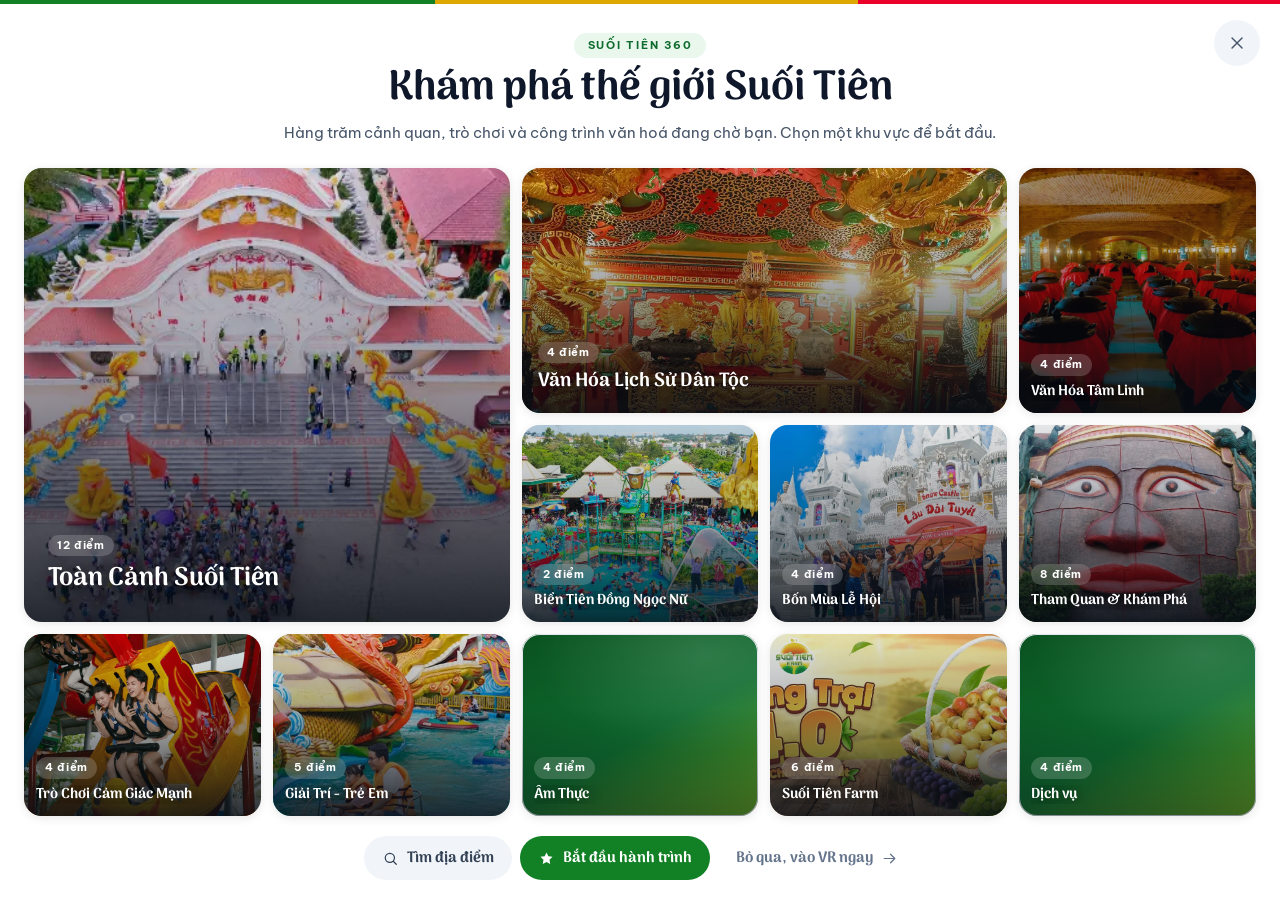
==== commit b8330669: ".." ====
--- a/index.html
+++ b/index.html
@@ -3,21 +3,26 @@
 <head>
 <meta charset="utf-8">
 <meta name="viewport" content="width=device-width, initial-scale=1, viewport-fit=cover">
-<title>Suối Tiên VR360 — Popup v2: VR Wall + Infinite Slider</title>
+<title>Suối Tiên VR360 — Popup chọn điểm bắt đầu</title>
 
 <!-- ══════════════════════════════════════════════════════════════════════
-     PHƯƠNG ÁN 2 — VR WALL + INFINITE SLIDER  (note.md §137 · D-50)
+     VR WALL + INFINITE SLIDER — BẢN DUY NHẤT (D-57)
 
          VR WALL tổng quan  →  INFINITE SLIDER khám phá  →  VR 360 chi tiết
 
-     Đây là bản THỨ HAI để khách so sánh, KHÔNG thay thế `index.html`
-     (bản 1 = màn chào + 3D carousel). Hai bản dùng chung `js/bridge.js`
-     nên trang cha chỉ cần đổi `src` của iframe, không sửa dòng code nào.
-
-     Nhúng y hệt bản 1 — xem docs/07-integration.md:
-         <iframe src=".../index2.html?lang=vi"
+     Trang này LÀ CHÍNH CÁI POPUP, chiếm trọn màn hình, nhúng vào trang VR
+     thật bằng một <iframe> phủ kín viewport:
+
+         <iframe src=".../index.html?lang=vi"
                  style="position:fixed;inset:0;width:100%;height:100%;
                         border:0;background:transparent;z-index:10050"></iframe>
+
+     rồi nghe postMessage `st:navigate` / `st:close`.
+     → Hợp đồng đầy đủ: docs/07-integration.md
+
+     Bản 1 (màn chào + 3D carousel) đã bị GỠ HẲN ngày 2026-08-04 — khách chốt
+     bản này. Vì vậy trong code còn sót hậu tố "2" ở vài tên (`#st-pop2`,
+     `js/popup2.js`, `css/responsive2.css`): giữ nguyên là CỐ Ý, xem D-57.
 
      Mở thẳng file này bằng double-click cũng chạy (bridge thành no-op).
      ══════════════════════════════════════════════════════════════════════ -->
@@ -35,8 +40,10 @@
 </head>
 <body>
 
-<!-- Sprite icon inline — 8 icon (bản 1 dùng 5, bản này thêm i-vr, i-search, i-chevrons-left).
-     `<use href="file.svg#id">` bị CORS chặn khi mở file:// nên phải inline. -->
+<!-- Sprite icon inline — 12 icon, tất cả đều đang được dùng.
+     `<use href="file.svg#id">` bị CORS chặn khi mở file:// nên phải inline.
+     Hệ nét mảnh stroke 1.75, không fill (D-16). Ngoại lệ `i-star`: ở cỡ 12px
+     sao nét mảnh chỉ còn là vệt xám không đọc ra hình. -->
 <svg id="st-icons" aria-hidden="true" style="position:absolute;width:0;height:0;overflow:hidden">
 <defs>
 <g id="i-close" transform="translate(0.05 0.05)"><path d="M6 6l12 12M18 6L6 18"/></g>
@@ -78,18 +85,15 @@
     <div class="st-wall-grid" id="st-wall-grid"
          role="group" data-i18n-aria="wall.gridLabel"></div>
 
-    <!-- Thanh công cụ (note.md §198). Đã bỏ 2 mục so với note:
-         · "Xem bản đồ"          — bản đồ đã gỡ từ D-44, không có gì để mở
-         · "Khám phá theo chủ đề" — chính là cái wall đang hiện, tự trỏ vào mình -->
+    <!-- Thanh công cụ (note.md §198). Đã bỏ "Khám phá theo chủ đề" — chính là
+         cái wall đang hiện, nút đó tự trỏ vào mình.  
+         Thứ tự DOM (tìm → hành trình → bỏ qua) cũng chính là thứ tự đọc trên
+         mobile: hàng 1 ô tìm, hàng 2 nút chính + nút phụ. Xem css/responsive2. -->
     <nav class="st-wall-bar">
       <button type="button" data-act="search">
         <svg viewBox="0 0 24 24" aria-hidden="true"><use href="#i-search"/></svg>
         <span data-i18n="wall.search"></span>
       </button>
-      <!-- <button type="button" data-open-map="all">
-        <svg viewBox="0 0 24 24" aria-hidden="true"><use href="#i-map"/></svg>
-        <span data-i18n="map.open"></span>
-      </button> -->
       <button type="button" class="st-primary" data-act="journey">
         <svg viewBox="0 0 24 24" aria-hidden="true"><use href="#i-star"/></svg>
         <span data-i18n="wall.journey"></span>
@@ -194,9 +198,12 @@
 <div id="st-debug" hidden></div>
 
 
-<!-- ══ JS ══════════════════════════════════════════════════════════════════
-     Dùng lại nguyên `data.js` · `i18n.js` · `a11y.js` · `bridge.js` của bản 1.
-     Riêng phần hiển thị là 3 file mới: wall → slider → popup2 (cuối cùng). -->
+<!-- ══ JS — classic script, không module: biến global, mở file:// chạy được ══
+     Thứ tự phụ thuộc:
+       data → i18n → a11y → bridge → map2d → wall → slider → popup2 (cuối cùng)
+     `wall.js` · `slider.js` · `map2d.js` phải TRƯỚC `popup2.js`: popup2 gọi
+     ST.wall.create() / ST.slider.create() / ST.map2d.create() ngay trong lượt
+     bootstrap. -->
 <script src="js/data.js"></script>
 <script src="js/i18n.js"></script>
 <script src="js/a11y.js"></script>
--- a/css/tokens.css
+++ b/css/tokens.css
@@ -56,7 +56,7 @@
      dưới-phải) cho mặt phẳng trắng cỡ full HD đỡ chết cứng — nhưng dưới 8% alpha
      trên vùng rộng thì mắt không đọc ra sắc độ, nó đọc ra VẾT BẨN, nhất là vệt
      xanh nằm ngay dưới dải brand 4px ở đỉnh màn. Khách phát hiện; bỏ ở D-54.
-     CẢ HAI BẢN dùng đúng token này (bản 2 hết nền tối). */
+     Wall và slider đều đứng trên nền này (slider phủ ảnh blur lên trên). */
   --st-bg: #ffffff;
 
   /* ── Typography — Arima Madurai (site) + Be Vietnam Pro (body) · D-23 ─ */
@@ -65,6 +65,13 @@
 
   --st-t-display: 700 clamp(25px,3.6vw,41px)/1.14 var(--st-font-display);
   --st-t-h2:      700 20px/1.3 var(--st-font-display);
+  /* ⚠️ Bậc h3 TỪNG BỊ THIẾU y hệt `--st-n-800` (D-55(g)) trong khi
+     css/map2d.css:.st-map-card h3 đã gọi `font: var(--st-t-h3)`. Shorthand
+     `font` mà có một var không tồn tại thì CẢ khai báo hỏng — nó không lỗi,
+     chỉ lặng lẽ rơi về font thừa kế, nên tên điểm trong thẻ bản đồ 2D hiện ra
+     bằng đúng cỡ chữ body: nhìn thì "hơi nhạt", không ai đoán ra là bug.
+     Bắt được lúc rà token cho bản mobile (D-58). */
+  --st-t-h3:      700 17px/1.32 var(--st-font-display);
   --st-t-btn:     700 15px/1   var(--st-font-display);
   --st-t-body:    400 15px/1.55 var(--st-font-ui);
   --st-t-sm:      500 13px/1.5  var(--st-font-ui);
@@ -97,12 +104,12 @@
   --st-ease:        cubic-bezier(.4,0,.2,1);
   --st-ease-out:    cubic-bezier(.16,1,.3,1);
   --st-ease-spring: cubic-bezier(.34,1.56,.64,1);
-  /* Dành riêng cho quãng đường DÀI của thẻ carousel (D-55). `--st-ease-out`
-     là expo-out: 80% quãng đường xong trong 25% thời gian — ở quãng ngắn đọc
-     ra là "nhanh nhẹn", ở quãng dài bằng cả bề ngang thẻ thì đọc ra là GIẬT
-     rồi trôi. Đường này vào chậm, ra chậm, giữa nhanh → mắt bám được cả hành
-     trình của thẻ. */
-  --st-ease-flow:   cubic-bezier(.32,.04,.12,1);
+  /* ⚫ `--st-ease-flow: cubic-bezier(.32,.04,.12,1)` đã gỡ ngày 2026-08-04
+     (D-57). Nó được đặt riêng cho quãng trượt DÀI của thẻ carousel bản 1 —
+     không còn thứ nào trong project đi quãng đó nữa. Các thang khác (màu,
+     spacing) thì giữ đủ bậc kể cả bậc chưa ai dùng, vì thang THIẾU bậc đã
+     đẻ ra hai bug im lặng (`--st-n-800`, `--st-t-h3`); còn đây là một đường
+     cong đặt riêng cho một component, không phải một bậc của thang nào. */
 
   /* ── Z-index ─────────────────────────────────────────────────────────
      Chỉ còn 3 tầng, và thang để THẤP là ĐÚNG: popup nằm trong document
--- a/css/wall.css
+++ b/css/wall.css
@@ -1,10 +1,11 @@
 /* ═══════════════════════════════════════════════════════════════════════
-   wall.css — VR Wall: mosaic 9 ô cảnh động (D-50)
-   Cặp với js/wall.js. Chỉ index2.html dùng.
+   wall.css — VR Wall: mosaic 9 ô cảnh động (D-50). Cặp với js/wall.js.
+   Ở đây là bố cục DESKTOP (mosaic 4×3). Mobile dựng theo mô hình khác hẳn
+   (trang cuộn 2 cột + thanh công cụ dính đáy) — xem css/responsive2.css.
    ═══════════════════════════════════════════════════════════════════════ */
 
-/* ── Khung chung của index2 ─────────────────────────────────────────────
-   Giống #st-popup của bản 1: chiếm trọn màn, nền đặc, chỉ fade opacity.
+/* ── Khung chung của popup ──────────────────────────────────────────────
+   Chiếm trọn màn, nền đặc, chỉ fade opacity.
    KHÔNG animate transform trên #st-pop2 — nó là tổ tiên của .st-sld-track
    (mang perspective ngầm qua các lớp con) và của lớp cổng FLIP. */
 #st-pop2 {
@@ -69,9 +70,8 @@
   flex-direction: column;
   padding: calc(var(--st-sat) + var(--st-s-8)) var(--st-s-6)
            calc(var(--st-sab) + var(--st-s-5));
-  /* TRẮNG PHẲNG, giống hệt bản 1 (D-54). Trước đây là nền tối + 2 vệt radial
-     brand ("phòng chiếu" để 9 ô ảnh bật lên) — khách yêu cầu bỏ vệt xanh dưới
-     dải 3 màu và cho hai bản cùng một nền trắng.
+  /* TRẮNG PHẲNG (D-54). Trước đây là nền tối + 2 vệt radial brand ("phòng
+     chiếu" để 9 ô ảnh bật lên) — khách yêu cầu bỏ vệt xanh dưới dải 3 màu.
      Bù lại phần "ảnh phải nổi": ô có viền + bóng rõ hơn, xem .st-wall-tile. */
   background: var(--st-bg);
   transition: opacity var(--st-dur-base) var(--st-ease),
@@ -137,24 +137,38 @@
 @keyframes st-p2-pop { from { opacity: 0; transform: scale(.5); } }
 
 /* ── Mosaic ───────────────────────────────────────────────────────────────
-   Grid 4×3 = 12 cell cho 9 ô: 1 ô lớn chiếm 2×2, 2 ô trung ở hàng 1 (hàng
-   này cao hơn nên chúng "trung"), 6 ô nhỏ. Đúng note.md §192.
-   Hàng 1 cao 1.22fr để ô lớn và 2 ô trung nổi hẳn so với hàng 3. */
+   Grid 5×3 = 15 cell cho 11 ô (D-59): 1 ô lớn 2×2 · 1 ô trung 2×1 · 9 ô nhỏ.
+   4 + 2 + 9 = 15, KHÍT. Trước D-59 là 4×3 = 12 cell cho 9 ô.
+
+   ⚠️ NGÂN SÁCH CELL LÀ RÀNG BUỘC, không phải trùng hợp. Thêm/bớt một nhóm
+   trong `D.GROUPS` mà không sửa `grid-template-*` ở đây thì hàng cuối hở một
+   ô — và trên desktop mosaic KHÔNG cuộn nên cái lỗ đó nằm chình ình giữa màn.
+   Bảng đối chiếu nếu số nhóm đổi:
+       10 nhóm → 4 cột × 3 hàng, lg(4) + md(2) + 8 sm(8) = 14 … còn dư 2, phải
+                 cho thêm 1 md nữa: lg + 2 md + 7 sm = 4+4+7 = 15 ✗ → dùng
+                 4×4 = 16 với lg + 2 md + 8 sm ✓
+       11 nhóm → 5×3 (hiện tại)
+       12 nhóm → 5×3 với lg(4) + 10 sm(10) = 14 ✗ → 4×4 = 16: lg + 2md + 9sm ✓
+   Nói cách khác: đổi số nhóm là phải ngồi tính lại, không có công thức tự động.
+
+   Thứ tự đặt ô do THỨ TỰ trong D.GROUPS + auto-placement lo, không đặt tay
+   từng ô. Với 11 nhóm hiện tại (lg ở vị trí 1, md ở vị trí 2) nó rơi vào:
+       hàng 1:  [ lg  lg ][ md  md ][ sm ]
+       hàng 2:  [ lg  lg ][ sm ][ sm ][ sm ]
+       hàng 3:  [ sm ][ sm ][ sm ][ sm ][ sm ] */
 .st-wall-grid {
   flex: 1 1 auto;
   min-height: 0;
   display: grid;
-  grid-template-columns: repeat(4, 1fr);
-  /* 1.38 / 1 / .84 — chênh lệch phải ĐỦ RÕ, nếu không "ô trung" và "ô nhỏ"
-     trông bằng nhau và mosaic mất hẳn phân cấp (đã thử 1.22/1/.92: nhìn ra
-     3 hàng đều nhau). */
-  grid-template-rows: 1.38fr 1fr .84fr;
+  grid-template-columns: repeat(5, 1fr);
+  /* 1.24 / 1 / .92 — chênh lệch phải ĐỦ RÕ, nếu không 3 hàng trông đều nhau
+     và mosaic mất hẳn phân cấp. Nhẹ hơn mức 1.38/1/.84 của bố cục 4 cột cũ:
+     5 cột làm ô nhỏ hẹp hơn, hàng 3 mà thấp nữa thì tên khu vực vỡ 3 dòng. */
+  grid-template-rows: 1.24fr 1fr .92fr;
   gap: var(--st-s-3);
 }
 .st-s-lg { grid-column: 1 / span 2; grid-row: 1 / span 2; }
-
-/* Ô còn lại tự chảy theo thứ tự trong D.GROUPS — không cần đặt tay từng ô,
-   chỉ cần giữ đúng thứ tự lg → md → md → 6×sm. */
+.st-s-md { grid-column: span 2; }
 
 .st-wall-tile {
   position: relative;
@@ -169,7 +183,7 @@
      Token đã được bổ sung, nhưng ô wall vẫn KHÔNG dùng nó: trên nền trắng, chỗ
      giữ ảnh phải sáng hơn ảnh chứ không tối hơn.
      Dùng gradient brand chứ không xám trơn — `.st-wt-veil` phủ đè lên, xám trơn
-     dưới lớp veil vẫn ra một mảng xám chết. Cùng cách với `.st-li-noimg`. */
+     dưới lớp veil vẫn ra một mảng xám chết. */
   background: linear-gradient(140deg, var(--st-green-100), var(--st-gold-200));
   text-align: left;
   isolation: isolate;
@@ -182,20 +196,21 @@
 }
 #st-pop2.st-open .st-wall-tile {
   animation: st-wt-in 680ms var(--st-ease-out) backwards;
-  /* 9 ô × 76ms = ô cuối vào ở mốc 900ms. Đủ chậm để đọc ra thứ tự "ô lớn
-     trước, ô nhỏ sau", chưa đủ chậm để phải ngồi đợi. */
-  animation-delay: calc(200ms + var(--gi) * 76ms);
+  /* 62ms/ô × 10 khoảng = ô cuối vào ở mốc ~820ms. Từng là 76ms cho 9 ô (mốc
+     900ms); 11 ô mà giữ 76ms thì ô cuối lùi tới 960ms và cuối chuỗi bắt đầu
+     đọc ra là "trang tải chậm" chứ không phải "trang đang mở ra". */
+  animation-delay: calc(200ms + var(--gi) * 62ms);
 }
 @keyframes st-wt-in { from { opacity: 0; transform: translateY(46px) scale(.86); } }
 
-/* Ken Burns cho ảnh trong ô — cùng nhịp với thẻ carousel bản 1. Đây là thứ
-   biến "9 ô vừa hiện ra" thành "9 khung cảnh đang mở ra". */
+/* Ken Burns cho ảnh trong ô. Đây là thứ biến "9 ô vừa hiện ra" thành
+   "9 khung cảnh đang mở ra". */
 #st-pop2.st-open .st-wt-img.st-on {
   animation: st-wt-kenburns 1300ms var(--st-ease-out) 260ms backwards;
 }
 @keyframes st-wt-kenburns { from { transform: scale(1.18); } }
 
-#st-pop2.st-open .st-wall-bar { animation: st-p2-up 560ms 940ms var(--st-ease-out) backwards; }
+#st-pop2.st-open .st-wall-bar { animation: st-p2-up 560ms 860ms var(--st-ease-out) backwards; }
 
 /* Rê vào 1 ô → các ô khác tối xuống (note.md §36) */
 .st-wall-grid:hover .st-wall-tile:not(:hover),
@@ -210,6 +225,20 @@
               0 14px 34px rgba(18,19,18,.26);
 }
 .st-wall-tile:focus-visible { outline: none; }
+
+/* Ô của nhóm CHƯA CÓ ẢNH NÀO (D-59). Cùng gradient với `.st-sld-noimg` bên
+   slider, để hai màn nói cùng một câu. Bỏ luôn `.st-wt-veil` phủ tối: veil
+   sinh ra để tách chữ khỏi ảnh, ở đây nền đã là gradient brand đủ tối rồi,
+   phủ thêm chỉ làm ô đen kịt và mất hẳn màu nhận diện. */
+.st-noimg {
+  /* Xanh dải trầm, KHÔNG chen vàng. Bản đầu đi từ green-700 sang gold-500 —
+     cạnh 9 ô ảnh thật, hai ô đó sáng chói hơn cả ảnh và kéo hết mắt về đúng hai
+     khu vực ÍT nội dung nhất. Placeholder phải lùi về sau, không phải nổi lên. */
+  background:
+    radial-gradient(120% 90% at 78% 12%, rgba(255,255,255,.14), transparent 60%),
+    linear-gradient(152deg, var(--st-green-800), var(--st-green-700) 54%, var(--st-green-400));
+}
+.st-noimg .st-wt-veil { background: linear-gradient(180deg, rgba(6,12,20,0) 40%, rgba(6,12,20,.42) 100%); }
 
 /* ── Ảnh trong ô ────────────────────────────────────────────────────────── */
 .st-wt-media { position: absolute; inset: 0; overflow: hidden; }
@@ -301,10 +330,26 @@
 .st-wall-tile:hover .st-wt-cta,
 .st-wall-tile:focus-within .st-wt-cta { max-height: 22px; margin-top: 9px; opacity: 1; }
 
-/* Ô nhỏ: chữ phải nhỏ lại, và bỏ hẳn dòng mô tả — không đủ chỗ */
-.st-s-sm .st-wt-name { font-size: 16px; }
+/* Ô nhỏ: chữ phải nhỏ lại, và bỏ hẳn dòng mô tả — không đủ chỗ.
+   Kẹp 2 dòng: từ D-59 tên là danh mục thật của site, có tên dài hẳn ("Trò Chơi
+   Cảm Giác Mạnh", "Văn Hóa Lịch Sử Dân Tộc") và cột chỉ còn ~186px ở 1024px —
+   không kẹp thì 3 dòng đẩy badge số điểm ra khỏi ô. */
+.st-s-sm .st-wt-name {
+  font-size: clamp(14px, 1.12vw, 16px);
+  /* ⚠️ 1.36 chứ không 1.24. `-webkit-line-clamp` + `overflow: hidden` cắt đúng
+     theo chiều cao line-box, mà chữ Việt có DẤU CHỒNG DẤU (Ẩ Ằ Ễ Ộ Ữ) vươn cao
+     hơn hẳn chữ hoa thường. Ở 1.24 thì "Ẩm Thực" render ra "Am Thực" — mất
+     đúng cái dấu hỏi trên mũ, và mất im lặng: không tràn, không cảnh báo, chỉ
+     sai chính tả. Mọi chỗ có line-clamp trong project phải giữ ≥1.35. */
+  line-height: 1.36;
+  display: -webkit-box;
+  -webkit-line-clamp: 2;
+  -webkit-box-orient: vertical;
+  overflow: hidden;
+}
 .st-s-sm .st-wt-body { padding: var(--st-s-3); }
 .st-s-sm .st-wt-sub { display: none; }
+.st-s-md .st-wt-name { font-size: clamp(17px, 1.5vw, 22px); }
 .st-s-lg .st-wt-name { font-size: clamp(22px, 2vw, 30px); }
 .st-s-lg .st-wt-body { padding: var(--st-s-6); }
 
--- a/css/slider.css
+++ b/css/slider.css
@@ -1,6 +1,6 @@
 /* ═══════════════════════════════════════════════════════════════════════
-   slider.css — Infinite Attraction Slider (D-50)
-   Cặp với js/slider.js. Chỉ index2.html dùng.
+   slider.css — Infinite Attraction Slider (D-50). Cặp với js/slider.js.
+   Trạng thái 2 của popup. Tinh chỉnh mobile ở css/responsive2.css.
    ═══════════════════════════════════════════════════════════════════════ */
 
 .st-sld {
@@ -118,7 +118,15 @@
   flex: 1 1 auto;
   min-height: 0;
 }
-.st-sld-track { position: absolute; inset: 0; }
+.st-sld-track {
+  position: absolute;
+  inset: 0;
+  /* Quẹt NGANG là của slider, không phải của trình duyệt. Thiếu dòng này thì
+     trên iOS quẹt ngang gần mép màn kích hoạt cử chỉ "lùi trang" của Safari:
+     trang cha bị back, popup biến mất giữa chừng. `pan-y` vẫn để dọc lại cho
+     trình duyệt — ở slider không có gì cuộn dọc nên không mất gì. */
+  touch-action: pan-y;
+}
 
 .st-sld-panel {
   position: absolute;
@@ -153,6 +161,37 @@
 }
 .st-sld-panel.st-active .st-sld-img { transform: scale(1.06); }
 
+/* Điểm CHƯA CÓ ẢNH (D-59) — gradient brand thay cho `<img>`.
+   KHÔNG dùng xám trơn: `.st-sld-shade` phủ đè lên, xám dưới lớp shade ra một
+   mảng chết trông y như ảnh tải hỏng. Cùng công thức với ô wall chưa có ảnh,
+   để hai màn đọc ra là "chưa có ảnh" chứ không phải "hai lỗi khác nhau". */
+.st-sld-noimg {
+  background:
+    radial-gradient(120% 90% at 78% 12%, rgba(255,255,255,.14), transparent 60%),
+    linear-gradient(152deg, var(--st-green-800), var(--st-green-700) 54%, var(--st-green-400));
+  transform: none;
+}
+.st-sld-panel.st-active .st-sld-noimg { transform: none; }
+
+/* Nhãn "chưa có ảnh". Đặt Ở TRÊN, không ở dưới cùng khối chữ: dưới đó là
+   vùng người dùng đọc để QUYẾT ĐỊNH đi hay không, chèn một lời xin lỗi vào đó
+   làm loãng đúng chỗ quan trọng nhất. Ở trên nó chỉ là một ghi chú. */
+.st-sld-nophoto {
+  position: absolute;
+  top: var(--st-s-4);
+  left: var(--st-s-4);
+  z-index: 2;
+  padding: 6px 12px;
+  border-radius: var(--st-r-pill);
+  background: rgba(6,12,20,.34);
+  color: rgba(255,255,255,.86);
+  font: var(--st-t-xs);
+  -webkit-backdrop-filter: blur(8px);
+  backdrop-filter: blur(8px);
+}
+/* Cảnh rìa chỉ còn cái tên — nhãn này cũng đi theo luật đó */
+.st-sld-panel:not(.st-active) .st-sld-nophoto { display: none; }
+
 .st-sld-shade {
   position: absolute;
   inset: 0;
--- a/css/map2d.css
+++ b/css/map2d.css
@@ -1,6 +1,6 @@
 /* ═══════════════════════════════════════════════════════════════════════
    map2d.css — Bản đồ 2D + pin (D-51). Cặp với js/map2d.js.
-   DÙNG CHUNG cho index.html và index2.html.
+   Mở được từ cả hai trạng thái của popup (wall → "all", slider → "area").
    ═══════════════════════════════════════════════════════════════════════ */
 
 #st-map {
@@ -278,17 +278,10 @@
 /* Gợi ý biến mất khi người dùng đã hiểu (đã zoom) hoặc khi thẻ đang che chỗ */
 #st-map.st-zoomed .st-map-hint { opacity: 0; }
 
-@media (max-width: 599px) {
-  .st-map-top { padding: calc(var(--st-sat) + var(--st-s-3)) var(--st-s-3) var(--st-s-2); gap: var(--st-s-2); }
-  .st-map-title { font-size: 16px; }
-  .st-map-count { display: none; }        /* nhường chỗ cho tên khu vực */
-  .st-map-x { width: 40px; height: 40px; }
-  .st-map-card { width: calc(100vw - var(--st-s-6)); }
-  .st-map-card-img { width: 92px; }
-  .st-map-tools { right: var(--st-s-3); bottom: calc(var(--st-sab) + var(--st-s-16)); }
-  .st-map-tools button { width: 40px; height: 40px; }
-  .st-map-hint { display: none; }
-}
+/* @media của bản đồ nằm HẾT ở css/responsive2.css, không có ở đây.
+   Trước D-58 nó nằm cả hai nơi: khối ≤599px ở cuối file này và vài dòng nữa
+   bên responsive2 — sửa một chỗ thì chỗ kia lặng lẽ đè lên (responsive2 nạp
+   sau). Mọi thứ thuộc mobile giờ chỉ có MỘT chỗ để tìm. */
 
 @media (prefers-reduced-motion: reduce) {
   #st-map, .st-map-card { transition: none; animation: none; }
--- a/css/responsive2.css
+++ b/css/responsive2.css
@@ -1,11 +1,24 @@
 /* ═══════════════════════════════════════════════════════════════════════
-   responsive2.css — @media của index2.html (VR Wall + Slider). NẠP CUỐI.
-   Bản 1 (index.html) dùng responsive.css — hai file tách hẳn để sửa bản này
-   không có cách nào làm vỡ bản kia.
-
-   note.md §55: "Trên điện thoại cần chuyển sang dạng 2–4 ô lớn hoặc slider dọc."
-   → chọn 2 cột. Slider dọc sẽ trùng vai với chính Infinite Slider ở trạng
-     thái 2, thành ra có hai slider chồng khái niệm.
+   responsive2.css — @media của index.html (VR Wall + Slider). NẠP CUỐI.
+
+   Tên còn hậu tố "2" là dấu vết của thời có hai bản song song; bản 1 đã gỡ
+   ngày 2026-08-04, tên giữ nguyên là CỐ Ý — xem D-57.
+
+   ── Vì sao mobile được dựng lại hẳn (D-58) ────────────────────────────────
+   Bản mobile cũ là bản desktop bị bóp nhỏ: mosaic 4×3 ép còn 2 cột rồi cho
+   CHÍNH CÁI GRID cuộn (`overflow-y:auto` trên .st-wall-grid), thanh công cụ
+   xếp 3 nút dọc ăn hết ~150px đáy màn, ô cao cố định `minmax(104px,1fr)` nên
+   ảnh 3:2 bị cắt thành dải ngang dẹt. Ba thứ đó cộng lại: trên iPhone 390px
+   phần nhìn thấy chỉ còn ~2,5 ô.
+
+   Bản mới đảo lại mô hình:
+     · CẢ MÀN cuộn (`.st-wall` là scroll container), không phải cuộn lồng
+       trong một ô — header trôi đi, đúng thói quen đọc trên điện thoại.
+     · Ô có `aspect-ratio` chứ không chiều cao cố định → ảnh giữ đúng khung,
+       không bị dẹt.
+     · Ô lớn thành THẺ HERO tràn ngang, 8 ô còn lại 2 cột — phân cấp mosaic
+       vẫn còn, không phải "9 ô bằng nhau".
+     · Thanh công cụ dính đáy (`position:sticky`) 2 hàng thay vì 3.
    ═══════════════════════════════════════════════════════════════════════ */
 
 /* ══ ≥1600px — màn rộng: giữ mosaic không bị kéo dãn quá ════════════════ */
@@ -14,102 +27,378 @@
   .st-wall-bar { gap: var(--st-s-3); }
 }
 
-/* ══ ≤1023px — tablet: mosaic 4×3 → 2 cột ══════════════════════════════
+/* ══ ≤1023px — tablet & mobile: wall thành TRANG CUỘN 2 cột ═════════════
    Ở bề ngang này, 4 cột làm 6 ô nhỏ chỉ còn ~170px — chữ không đọc nổi.
-   Ô lớn vẫn chiếm 2 cột × 2 hàng để giữ được điểm nhấn. */
+   Mốc 1023 gánh cả tablet lẫn điện thoại nằm ngang; ≤599 bên dưới chỉ tinh
+   chỉnh tiếp chứ không đổi mô hình. */
 @media (max-width: 1023px) {
-  .st-wall { padding-left: var(--st-s-4); padding-right: var(--st-s-4); }
+
+  /* Scroll container là CHÍNH .st-wall. `padding-bottom: 0` vì vùng an toàn
+     đáy máy đã được thanh công cụ dính đáy tự gánh — để cả hai nơi cùng đệm
+     thì dưới nút còn một dải trắng thừa bằng cả home-bar. */
+  .st-wall {
+    padding: calc(var(--st-sat) + var(--st-s-6)) var(--st-s-5) 0;
+    overflow-y: auto;
+    overscroll-behavior: contain;
+    -webkit-overflow-scrolling: touch;
+  }
+
+  .st-wall-head { margin-bottom: var(--st-s-5); }
+
   .st-wall-grid {
+    /* `flex: 0 0 auto` — grid cao bao nhiêu thì cao, phần vượt màn để .st-wall
+       cuộn. Để `1 1 auto` như desktop thì flexbox ép grid vừa khít màn và mọi
+       aspect-ratio bên dưới thành vô nghĩa. */
+    flex: 0 0 auto;
     grid-template-columns: repeat(2, 1fr);
     grid-template-rows: none;
-    grid-auto-rows: minmax(120px, 1fr);
-    overflow-y: auto;
-    overscroll-behavior: contain;
-  }
-  .st-s-lg { grid-column: 1 / span 2; grid-row: auto / span 2; }
-  .st-s-sm .st-wt-name { font-size: 15px; }
+    grid-auto-rows: auto;
+    gap: var(--st-s-3);
+  }
+
+  /* Ô lớn tràn ngang thành thẻ hero. Bỏ `span 2` hàng: chiều cao giờ do
+     aspect-ratio quyết, span hàng sẽ đá nhau với nó.
+     Ô trung cũng về 1 cột: ở 2 cột mà nó `span 2` thì nó thành hero thứ hai,
+     và 10 ô còn lại thành 9 → hàng cuối hở một ô. */
+  .st-s-lg { grid-column: 1 / -1; grid-row: auto; aspect-ratio: 16 / 8.6; }
+  .st-s-md { grid-column: auto; }
+  .st-s-md, .st-s-sm { aspect-ratio: 4 / 3; }
+
+  .st-s-sm .st-wt-name, .st-s-md .st-wt-name { font-size: 17px; }
+
+  /* ── Thanh công cụ dính đáy ──────────────────────────────────────────
+     `margin-top: auto` cho trường hợp nội dung NGẮN hơn màn (tablet rộng):
+     không có nó thanh công cụ dán ngay dưới ô cuối, chừa một mảng trắng to
+     bên dưới. Khi nội dung dài thì auto tự về 0 và `sticky` tiếp quản. */
+  .st-wall-bar {
+    position: sticky;
+    bottom: 0;
+    z-index: 10;
+    margin: auto calc(var(--st-s-5) * -1) 0;
+    padding: var(--st-s-4) var(--st-s-5) calc(var(--st-sab) + var(--st-s-4));
+    background: var(--st-bg);
+  }
+  /* Ô cuối phải trôi vào thanh công cụ chứ không bị cắt ngang một nhát —
+     nếu không, mép trên thanh đọc ra là một đường kẻ trắng vô duyên. */
+  .st-wall-bar::before {
+    content: "";
+    position: absolute;
+    left: 0; right: 0; bottom: 100%;
+    height: 26px;
+    background: linear-gradient(180deg, rgba(255,255,255,0), var(--st-bg));
+    pointer-events: none;
+  }
 
   .st-sld { --sld-w: 88vw; --sld-x: 6vw; }
   .st-sld-top { padding-right: calc(var(--st-s-4) + 56px); padding-left: var(--st-s-4); }
   .st-sld-bot { padding-left: var(--st-s-4); padding-right: var(--st-s-4); }
 }
 
-/* ══ ≤599px — mobile ════════════════════════════════════════════════════ */
+/* ══ ≤599px — điện thoại ════════════════════════════════════════════════ */
 @media (max-width: 599px) {
-  .st-wall {
-    padding: calc(var(--st-sat) + var(--st-s-10)) var(--st-s-3)
-             calc(var(--st-sab) + var(--st-s-3));
-  }
-  .st-wall-head { margin-bottom: var(--st-s-4); }
-  #st-wall-sub { font-size: 14px; }
-  .st-wall-grid { gap: var(--st-s-2); grid-auto-rows: minmax(104px, 1fr); }
-
-  /* Không có hover trên mobile → mô tả và CTA sẽ không bao giờ hiện.
-     Cho số điểm hiện sẵn, bỏ hẳn 2 dòng kia. */
-  .st-wt-sub, .st-wt-cta { display: none !important; }
+
+  /* ── Wall: khung & header ──────────────────────────────────────────── */
+  .st-wall { padding: calc(var(--st-sat) + var(--st-s-6)) var(--st-s-3) 0; }
+
+  /* Căn TRÁI, không căn giữa. Tiêu đề căn giữa cần lề đều hai bên mới đẹp;
+     ở 390px lề đó không có, mà bên phải lại còn nút × chiếm chỗ — kết quả là
+     một khối chữ lệch tâm trông như bị đẩy. Căn trái vừa hết lỗi đó, vừa
+     đúng nhịp đọc của một trang điện thoại. */
+  .st-wall-head {
+    max-width: none;
+    margin: 0 0 var(--st-s-4);
+    padding-right: 52px;              /* chừa chỗ cho nút × */
+    text-align: left;
+  }
+  .st-wall-head .st-eyebrow {
+    margin-bottom: 10px;
+    padding: 4px 11px;
+    font-size: 10px;
+    letter-spacing: .14em;
+  }
+  #st-wall-title { font-size: clamp(23px, 6.6vw, 30px); line-height: 1.2; }
+  #st-wall-sub {
+    font-size: 13.5px;
+    line-height: 1.5;
+    display: -webkit-box;
+    -webkit-line-clamp: 3;
+    -webkit-box-orient: vertical;
+    overflow: hidden;
+  }
+
+  /* ── Wall: ô ────────────────────────────────────────────────────────── */
+  .st-wall-grid { gap: var(--st-s-2); }
+  .st-s-lg { aspect-ratio: 16 / 10; }
+  .st-s-md, .st-s-sm { aspect-ratio: 1 / 1; }
+  .st-wall-tile { border-radius: var(--st-r-md); }
+  .st-s-lg { border-radius: var(--st-r-lg); }
+
   .st-wt-body { padding: var(--st-s-3); }
   .st-s-lg .st-wt-body { padding: var(--st-s-4); }
-  .st-s-lg .st-wt-name { font-size: 21px; }
-
-  /* Thanh công cụ xếp dọc — 3 pill nằm ngang ở 390px sẽ vỡ chữ */
-  .st-wall-bar { flex-direction: column; align-items: stretch; gap: 6px; margin-top: var(--st-s-4); }
+  .st-wt-count { margin-bottom: 5px; padding: 2px 8px; font-size: 10px; }
+
+  /* Tên dài ("Văn Hóa Lịch Sử Dân Tộc") ở ô vuông 179px ra tới 3–4 dòng và
+     đẩy badge ra khỏi ô — kẹp 2 dòng. Từ D-59 tên là danh mục THẬT của site
+     nên chúng dài hơn hẳn bộ tên tự đặt trước đó. */
+  .st-s-md .st-wt-name, .st-s-sm .st-wt-name {
+    font-size: 14.5px;
+    line-height: 1.36;   /* ≥1.35 — dấu chồng dấu (Ẩ Ằ Ễ) bị line-clamp cắt, xem wall.css */
+    display: -webkit-box;
+    -webkit-line-clamp: 2;
+    -webkit-box-orient: vertical;
+    overflow: hidden;
+  }
+  .st-s-lg .st-wt-name { font-size: 22px; }
+
+  /* Không có hover trên mobile → hai dòng này sẽ KHÔNG BAO GIỜ mở ra nếu cứ
+     để nguyên cơ chế `max-height: 0`. Ô nhỏ thì bỏ hẳn (không đủ chỗ), riêng
+     thẻ hero mở sẵn phần mô tả — nó là thứ duy nhất có chỗ để nói thêm. */
+  .st-wt-cta { display: none !important; }
+  .st-s-md .st-wt-sub, .st-s-sm .st-wt-sub { display: none !important; }
+  .st-s-lg .st-wt-sub {
+    display: -webkit-box;
+    max-height: none;
+    opacity: 1;
+    margin-top: 4px;
+    font-size: 13px;
+    -webkit-line-clamp: 2;
+    -webkit-box-orient: vertical;
+  }
+
+  /* Ô nhỏ chỉ cao 179px mà veil gốc chỉ đậm hẳn ở 100% — chữ nằm trên vùng
+     mới ~.5 alpha. Kéo dốc lên cho tên đọc được trên ảnh sáng. */
+  .st-s-md .st-wt-veil, .st-s-sm .st-wt-veil {
+    background: linear-gradient(180deg,
+                rgba(6,12,20,.06) 0%,
+                rgba(6,12,20,.42) 40%,
+                rgba(6,12,20,.88) 100%);
+  }
+
+  /* Vào màn: quãng 46px + stagger 76ms là tính cho mosaic ngang màn desktop.
+     Ở đây ô xếp dọc, ô thứ 6 trở đi đã nằm dưới màn — chạy hết chuỗi mất
+     900ms cho những ô không ai nhìn thấy. Rút ngắn cả quãng lẫn nhịp. */
+  #st-pop2.st-open .st-wall-tile {
+    animation-name: st-wt-in-sm;
+    animation-duration: 520ms;
+    animation-delay: calc(140ms + var(--gi) * 46ms);
+  }
+  @keyframes st-wt-in-sm { from { opacity: 0; transform: translateY(24px) scale(.94); } }
+  #st-pop2.st-open .st-wall-bar { animation-delay: 520ms; }
+
+  /* ── Wall: thanh công cụ 2 hàng ──────────────────────────────────────
+     Hàng 1: ô tìm (tràn ngang) · Hàng 2: nút chính + nút bỏ qua.
+     Xếp đúng theo THỨ TỰ DOM (tìm → hành trình → bỏ qua) nên thứ tự Tab
+     trùng thứ tự nhìn thấy — không phải dùng `order` để bẻ. */
+  .st-wall-bar {
+    display: grid;
+    grid-template-columns: 1fr auto;
+    gap: var(--st-s-2);
+    align-items: stretch;
+    margin: auto calc(var(--st-s-3) * -1) 0;
+    padding: var(--st-s-4) var(--st-s-3) calc(var(--st-sab) + var(--st-s-3));
+  }
   .st-wall-bar button { justify-content: center; }
+
+  /* Cho nó ĐỌC RA là ô tìm kiếm chứ không phải cái nút thứ ba: chữ căn trái,
+     màu nhạt như placeholder, cao bằng một input. Bấm vào vẫn là mở slider
+     rồi focus ô tìm thật — hành vi không đổi, chỉ đổi cách nó tự giới thiệu. */
+  .st-wall-bar [data-act="search"] {
+    grid-column: 1 / -1;
+    justify-content: flex-start;
+    min-height: 46px;
+    padding: 11px 16px;
+    background: var(--st-n-100);
+    color: var(--st-n-500);
+    font: var(--st-t-body);
+    box-shadow: inset 0 0 0 1px var(--st-n-200);
+  }
+  .st-wall-bar [data-act="search"] svg { color: var(--st-n-400); }
+
+  .st-wall-bar .st-primary {
+    min-height: 50px;
+    box-shadow: 0 6px 18px rgba(18,129,37,.32);
+  }
+  .st-wall-bar .st-ghost { padding: 11px 15px; }
+  .st-wall-bar .st-ghost svg { display: none; }   /* 390px: chữ + mũi tên là thừa */
 
   .st-p2-close {
     width: 40px; height: 40px;
-    top: calc(var(--st-sat) + var(--st-s-3));
+    top: calc(var(--st-sat) + var(--st-s-4));
     right: var(--st-s-3);
+    box-shadow: inset 0 0 0 1px var(--st-n-200);
   }
   .st-p2-close svg { width: 18px; height: 18px; }
 
   /* ── Slider ─────────────────────────────────────────────────────────── */
-  .st-sld { --sld-w: 90vw; --sld-x: 5vw; }
+  .st-sld { --sld-w: 92vw; --sld-x: 4vw; }
+
   .st-sld-top {
-    padding: calc(var(--st-sat) + var(--st-s-3)) calc(var(--st-s-3) + 50px)
+    padding: calc(var(--st-sat) + var(--st-s-3)) calc(var(--st-s-3) + 48px)
              var(--st-s-2) var(--st-s-3);
     gap: var(--st-s-2);
   }
-  .st-sld-back { padding: 9px 12px; font-size: 13px; }
-  .st-sld-back span { display: none; }        /* chỉ còn mũi tên, nhường chỗ ô tìm */
-  .st-sld-search input { width: 100%; height: 40px; }
-  .st-sld-search { flex: 1 1 auto; }
-
-  /* Nút ‹ › đè lên mép cảnh — ở 390px không còn chỗ đặt ra ngoài */
-  .st-sld-nav { width: 40px; height: 40px; }
+  /* Nút quay lại thành nút tròn chỉ còn mũi tên — nhường trọn chỗ cho ô tìm,
+     và khớp hình dáng với nút × đối diện nó bên kia thanh. */
+  .st-sld-back {
+    flex: none;
+    width: 42px; height: 42px;
+    min-height: 0;
+    padding: 0;
+    justify-content: center;
+    border-radius: var(--st-r-circle);
+  }
+  .st-sld-back span { display: none; }
+  .st-sld-search { flex: 1 1 auto; margin-left: 0; }
+  .st-sld-search input { width: 100%; height: 42px; }
+
+  .st-sld-panel { border-radius: var(--st-r-lg); }
+  /* Khung dọc hẹp cắt ảnh 3:2 rất sâu; neo 38% giữ được phần trên của cảnh
+     (mái, đỉnh công trình, đường chân trời) thay vì chỉ còn khúc giữa. */
+  .st-sld-img { object-position: center 38%; }
+  .st-sld-shade {
+    background: linear-gradient(180deg,
+                rgba(6,12,20,0) 22%,
+                rgba(6,12,20,.52) 54%,
+                rgba(6,12,20,.94) 100%);
+  }
+
+  /* Nút ‹ › đè lên ảnh — ở 390px không còn chỗ đặt ra ngoài. Đẩy lên 30%
+     chiều cao: vùng đó chỉ có ảnh, không đụng tên/mô tả/nút CTA bên dưới. */
+  .st-sld-nav {
+    top: 30%;
+    width: 40px; height: 40px;
+    /* Nền tối chứ không phải `rgba(255,255,255,.16)` như desktop: ở desktop
+       nút nằm ngoài ảnh, trên nền blur đã tối sẵn. Ở đây nó nằm ĐÈ LÊN ảnh,
+       mà ảnh Suối Tiên toàn mái đỏ/vàng chói — trắng 16% trên đó biến mất. */
+    background: rgba(6,12,20,.52);
+    box-shadow: inset 0 0 0 1px rgba(255,255,255,.22);
+  }
   .st-sld-nav svg { width: 19px; height: 19px; }
-  .st-sld-prev { left: 2px; }
-  .st-sld-next { right: 2px; }
-
-  .st-sld-info { padding: var(--st-s-4); }
-  .st-sld-name { font-size: 22px; }
-  .st-sld-blurb { font-size: 13.5px; }
-  .st-sld-go { min-height: 46px; margin-top: var(--st-s-3); width: 100%; justify-content: center; }
-
+  .st-sld-prev { left: var(--st-s-2); }
+  .st-sld-next { right: var(--st-s-2); }
+
+  .st-sld-info { padding: var(--st-s-4) var(--st-s-4) var(--st-s-5); max-width: none; }
+  .st-sld-cat { margin-bottom: 6px; padding: 3px 9px; }
+  .st-sld-name { font-size: clamp(21px, 6vw, 27px); }
+  .st-sld-blurb {
+    font-size: 13.5px;
+    line-height: 1.5;
+    display: -webkit-box;
+    -webkit-line-clamp: 3;
+    -webkit-box-orient: vertical;
+    overflow: hidden;
+  }
+  .st-sld-go {
+    width: 100%;
+    min-height: 48px;
+    margin-top: var(--st-s-3);
+    justify-content: center;
+  }
+
+  /* Thanh dưới 2 hàng thay vì 3 (chip / bản đồ / đếm xếp dọc = 3 dòng ăn hết
+     ~120px). Hàng 1 dải chip cuộn ngang, hàng 2 nút bản đồ + bộ đếm.
+     Theo đúng thứ tự DOM, không cần `order`. */
   .st-sld-bot {
-    flex-direction: column;
-    align-items: stretch;
+    display: grid;
+    grid-template-columns: 1fr auto;
+    align-items: center;
     gap: var(--st-s-2);
     padding: var(--st-s-2) var(--st-s-3) calc(var(--st-sab) + var(--st-s-3));
   }
-  .st-sld-counter { margin-left: 0; text-align: center; }
-  .st-sld-map { margin-left: 0; justify-content: center; }
-
-  /* Thanh công cụ wall xếp dọc rồi → nút bản đồ tự xuống hàng, không cần gì thêm */
+  .st-sld-chips { grid-column: 1 / -1; }
+  .st-sld-map { margin-left: 0; justify-content: center; min-height: 40px; }
+  .st-sld-counter { margin-left: 0; }
+
+  /* ── Bản đồ 2D thành bottom sheet ────────────────────────────────────
+     Thẻ nổi giữa màn (`min(92vw,420px)` + bo 4 góc) là dáng của desktop. Ở
+     390px nó gần chạm hai mép rồi, hai khe hở 12px hai bên chỉ còn đọc ra là
+     lỗi canh lề. Cho dính hẳn đáy, bo 2 góc trên — đúng dáng bottom sheet mà
+     người dùng điện thoại đã quen. */
+  .st-map-top { padding: calc(var(--st-sat) + var(--st-s-3)) var(--st-s-3) var(--st-s-2); gap: var(--st-s-2); }
+  .st-map-title { font-size: 16px; }
+  .st-map-count { display: none; }        /* nhường chỗ cho tên khu vực */
+  .st-map-x { width: 40px; height: 40px; }
+
+  .st-map-card {
+    left: 0; right: 0; bottom: 0;
+    width: auto;
+    transform: none;
+    border-radius: var(--st-r-lg) var(--st-r-lg) 0 0;
+    padding-bottom: var(--st-sab);
+    animation-name: st-map-sheet-in;
+  }
+  @keyframes st-map-sheet-in { from { opacity: 0; transform: translateY(24px); } }
+  .st-map-card-img { width: 96px; }
+  .st-map-card-body { padding: var(--st-s-3); }
+
+  .st-map-tools { right: var(--st-s-3); bottom: calc(var(--st-sab) + var(--st-s-4)); }
+  .st-map-tools button { width: 40px; height: 40px; }
+  /* Thẻ chi tiết mở ra thì nó chiếm nguyên dải đáy — nút zoom phải nhường
+     chỗ, nếu không nó nằm đè lên đúng chỗ nút "Xem ảnh 360°".
+     `--st-card-h` do js/map2d.js đo và ghi mỗi lần mở thẻ; giá trị dự phòng
+     chỉ dùng cho khoảnh khắc trước khi JS kịp chạy. */
+  #st-map.st-card .st-map-tools { bottom: calc(var(--st-card-h, 172px) + var(--st-s-3)); }
+  .st-map-hint { display: none; }
 
   #st-debug { width: calc(100vw - var(--st-s-6)); }
 }
 
-/* ══ Landscape thấp ═════════════════════════════════════════════════════ */
+/* ══ ≤379px — máy rất hẹp (iPhone SE 320, mini 375) ═════════════════════
+   Ở 320px, hàng 2 của thanh công cụ chia cho "Bắt đầu hành trình" đúng 128px
+   → chữ vỡ làm BA dòng và cái nút cao 84px. Bản EN còn dài hơn ("Skip, go
+   straight to VR"). Dưới mốc này xếp dọc hẳn: cao hơn ~11px so với bản 2 cột
+   vỡ chữ, nhưng chữ nào ra chữ nấy. */
+@media (max-width: 379px) {
+  .st-wall-bar {
+    grid-template-columns: 1fr;
+    gap: 6px;
+    padding-top: var(--st-s-3);
+  }
+  .st-wall-bar [data-act="search"] { min-height: 44px; }
+  .st-wall-bar .st-primary { min-height: 48px; }
+  /* Nút bỏ qua tụt xuống hàng riêng → cho nó dáng LINK, không phải nút thứ ba
+     to bằng nút chính. Nó vốn làm đúng việc mà nút × góc trên đã làm. */
+  .st-wall-bar .st-ghost {
+    min-height: 34px;
+    padding: 6px 12px;
+    font: var(--st-t-sm);
+    font-weight: 600;
+  }
+
+  .st-sld-name { font-size: 20px; }
+  .st-sld-bot { grid-template-columns: 1fr auto; }
+  .st-sld-map span { font-size: 12px; }
+}
+
+/* ══ Landscape thấp ═════════════════════════════════════════════════════
+   Điện thoại nằm ngang (844×390) rơi vào nhánh ≤1023 chứ không phải ≤599 —
+   wall đã là trang cuộn nên chỉ cần cắt bớt phần đầu cho đỡ ngốn chiều cao. */
 @media (max-height: 460px) and (orientation: landscape) {
   .st-wall { padding-top: calc(var(--st-sat) + var(--st-s-4)); }
   .st-wall-head { margin-bottom: var(--st-s-3); }
   #st-wall-sub, .st-wall-head .st-eyebrow { display: none; }
-  .st-wall-bar { margin-top: var(--st-s-3); }
+  .st-wall-bar { padding-bottom: calc(var(--st-sab) + var(--st-s-3)); }
+
+  /* 3 CỘT chứ không 2. Máy nằm ngang rộng 844px mà vẫn 2 cột thì mỗi ô cao
+     297px — cả lưới dài quá 4 màn. 3 cột đưa về ~2,8 màn mà ô vẫn rộng 260px,
+     thừa chỗ cho tên. */
+  .st-wall-grid { grid-template-columns: repeat(3, 1fr); }
+  .st-s-lg { aspect-ratio: 16 / 5; }
+  .st-s-md, .st-s-sm { aspect-ratio: 4 / 3; }
+  /* 10 ô thường / 3 cột = 3 hàng đủ + 1 ô lẻ. Cho ô lẻ đó trải hết hàng cuối:
+     nó thành một dải kết thúc có chủ ý, thay vì một ô đứng chơ vơ cạnh hai ô
+     trống. Chỉ đúng khi (số nhóm − 1) chia 3 dư 1 — hiện là 10 ô. Đổi số nhóm
+     thì kiểm lại, xem ngân sách cell ở css/wall.css. */
+  .st-wall-grid > .st-wall-tile:last-child { grid-column: 1 / -1; aspect-ratio: 16 / 4; }
 
   .st-sld-top { padding-top: calc(var(--st-sat) + var(--st-s-3)); padding-bottom: 6px; }
   .st-sld-bot { padding-top: 6px; padding-bottom: calc(var(--st-sab) + var(--st-s-3)); }
   .st-sld-blurb { display: none; }
   .st-sld-go { min-height: 42px; margin-top: var(--st-s-2); }
+  /* Cảnh nằm ngang chỉ cao ~274px và khối chữ ăn 40% dưới → nút ‹ › ở 50%
+     rơi đúng vào tên điểm. 26% là giữa phần CHỈ CÓ ẢNH. */
+  .st-sld-nav { top: 26%; width: 40px; height: 40px; }
+  .st-sld-nav svg { width: 19px; height: 19px; }
 }
 
 /* ══ Con trỏ thô (touch) ════════════════════════════════════════════════ */
@@ -121,5 +410,25 @@
   .st-wall-grid:focus-within .st-wall-tile:not(:focus-within) { filter: none; }
   .st-wall-tile:hover { transform: none; }
   .st-p2-close:hover { transform: none; }
+  .st-map-x:hover { transform: none; }
   .st-sld-panel:not(.st-active) { filter: brightness(.65); }
-}
+
+  /* Bù lại toàn bộ phản hồi mà :hover đang gánh trên desktop. Không có nó,
+     chạm vào ô ảnh là màn hình đứng im suốt 620ms animation mở cổng — người
+     dùng tưởng máy không nhận và chạm thêm lần nữa. */
+  .st-wall-tile:active { transform: scale(.97); transition-duration: var(--st-dur-fast); }
+  .st-wall-bar button:active,
+  .st-sld-go:active,
+  .st-sld-back:active,
+  .st-sld-map:active,
+  .st-sld-nav:active,
+  .st-sld-chip:active,
+  .st-map-go:active,
+  .st-p2-close:active { transform: scale(.95); }
+  .st-sld-nav:active { transform: translateY(-50%) scale(.9); }
+  .st-map-pin:active { z-index: 4; }
+}
+
+@media (prefers-reduced-motion: reduce) {
+  .st-map-card { animation: none; }
+}
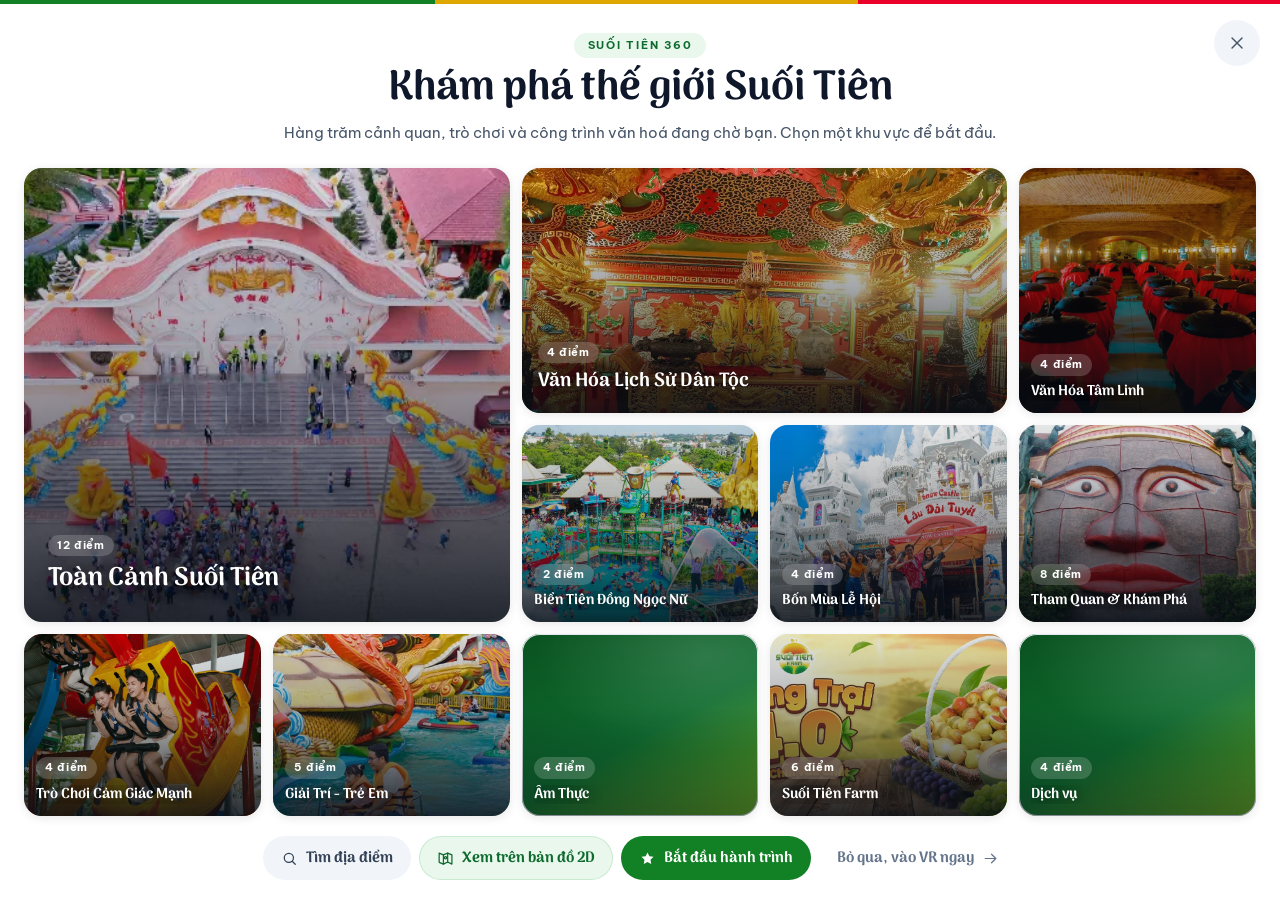
==== commit bbd81a98: "feat(slider): nền sáng cho mọi khổ + thẻ ngang trên desktop, autoplay 2,5s trên mobile, trả nút bản " ====
--- a/index.html
+++ b/index.html
@@ -94,6 +94,15 @@
         <svg viewBox="0 0 24 24" aria-hidden="true"><use href="#i-search"/></svg>
         <span data-i18n="wall.search"></span>
       </button>
+      <!-- Lối vào bản đồ 2D từ MÀN TỔNG QUAN (D-61). Trước đó bản đồ chỉ mở
+           được từ trong slider, tức phải chọn một khu vực rồi mới thấy — mà
+           bản đồ chính là thứ để trả lời "khu vực nào ở đâu".
+           `data-open-map="all"` → js/popup2.js:openMap() mở toàn bộ 20 pin. -->
+      <button type="button" class="st-wall-map" data-open-map="all"
+              data-i18n-aria="map.open">
+        <svg viewBox="0 0 24 24" aria-hidden="true"><use href="#i-map"/></svg>
+        <span data-i18n="map.open"></span>
+      </button>
       <button type="button" class="st-primary" data-act="journey">
         <svg viewBox="0 0 24 24" aria-hidden="true"><use href="#i-star"/></svg>
         <span data-i18n="wall.journey"></span>
@@ -111,7 +120,9 @@
        ══════════════════════════════════════════════════════════════════ -->
   <section class="st-sld" id="st-sld" hidden aria-hidden="true">
 
-    <div class="st-sld-bg" aria-hidden="true"></div>
+    <!-- ⚫ `.st-sld-bg` (ảnh đang xem, blur + tối, phủ kín viewport) đã gỡ ở
+         D-61 — nó là cái "nền đen lệch tông" khách nói. Nền giờ là nền trắng
+         của #st-pop2, dùng chung với wall và bản đồ. -->
 
     <div class="st-sld-top">
       <button type="button" class="st-sld-back">
--- a/css/wall.css
+++ b/css/wall.css
@@ -24,8 +24,9 @@
 
 #st-pop2 .st-brandline { border-radius: 0; z-index: 60; }
 
-/* Nút × sống ở CẢ HAI trạng thái nhưng nền dưới nó khác nhau: wall trắng,
-   slider là ảnh tối. Mặc định theo wall, đảo lại khi sang slider. */
+/* Nút × sống ở CẢ HAI trạng thái. ⚫ Trước D-61 nó phải đảo sang "kính mờ trên
+   nền tối" khi sang slider vì màn đó là ảnh tối; giờ hai màn cùng nền trắng
+   nên chỉ còn một dáng. */
 .st-p2-close {
   position: absolute;
   top: calc(var(--st-sat) + var(--st-s-5));
@@ -42,13 +43,6 @@
               transform var(--st-dur-fast) var(--st-ease);
 }
 .st-p2-close:hover { background: var(--st-n-200); color: var(--st-n-900); transform: rotate(90deg); }
-#st-pop2.st-state-slider .st-p2-close {
-  background: rgba(255,255,255,.16);
-  color: #fff;
-  -webkit-backdrop-filter: blur(10px);
-  backdrop-filter: blur(10px);
-}
-#st-pop2.st-state-slider .st-p2-close:hover { background: rgba(255,255,255,.3); color: #fff; }
 .st-p2-close svg { width: 20px; height: 20px; }
 
 /* Lớp "mở cổng" khi bấm 1 ô — js/popup2.js:gateOpen() dựng rồi tự xoá.
@@ -382,6 +376,21 @@
 .st-wall-bar .st-ghost { background: none; color: var(--st-n-500); }
 .st-wall-bar .st-ghost:hover { background: var(--st-n-100); color: var(--st-n-900); }
 
+/* Nút "Xem trên bản đồ 2D" (D-61) — xanh tonal, ĐÚNG dáng nó có bên slider
+   (`.st-sld-map`). Cùng một hành động thì phải cùng một hình dáng ở cả hai
+   màn, nếu không người dùng phải học lại nó lần thứ hai.
+   Không dùng dáng nút chính: bản đồ là lối đi PHỤ, hành động chính vẫn là
+   "Bắt đầu hành trình". */
+/* Phải viết kèm `.st-wall-bar` như `.st-primary` ngay trên: luật chung
+   `.st-wall-bar button` có thêm một selector phần tử nên nó THẮNG một class
+   trần — bảng màu sẽ lặng lẽ không ăn. */
+.st-wall-bar .st-wall-map {
+  background: var(--st-green-50);
+  color: var(--st-green-700);
+  box-shadow: inset 0 0 0 1px var(--st-green-100);
+}
+.st-wall-bar .st-wall-map:hover { background: var(--st-green-600); color: #fff; }
+
 @media (prefers-reduced-motion: reduce) {
   .st-wt-img, .st-wall-tile { transition: none; }
   #st-pop2.st-open .st-wall-tile,
--- a/css/slider.css
+++ b/css/slider.css
@@ -1,10 +1,27 @@
 /* ═══════════════════════════════════════════════════════════════════════
    slider.css — Infinite Attraction Slider (D-50). Cặp với js/slider.js.
-   Trạng thái 2 của popup. Tinh chỉnh mobile ở css/responsive2.css.
+   Trạng thái 2 của popup.
+
+   ── NỀN SÁNG, MỖI CẢNH LÀ MỘT THẺ (D-61 · 2026-08-05) ────────────────────
+   ⚫ Bản trước là "cổng trải nghiệm": ảnh phủ gần trọn màn, chữ trắng ĐÈ lên
+   ảnh, nền là chính ảnh đó blur 34px + tối. Khách: *"nhìn nền đen lệch tông
+   quá"* — và đúng: wall trắng, bản đồ trắng, chỉ mỗi màn này tối, nên bấm một
+   ô khu vực xong là rơi vào một màn khác hẳn về tông.
+
+   Giờ cả ba màn cùng một nền trắng phẳng (D-54) và cùng một ngôn ngữ THẺ:
+   ảnh + khối chữ trên nền trắng, không có chữ nào nằm đè lên ảnh.
+
+       Màn ngang (mặc định ở đây): ảnh TRÁI · chữ PHẢI
+       Màn dọc  (`css/responsive2.css`): ảnh TRÊN · chữ DƯỚI
+
+   Chia theo HƯỚNG MÀN chứ không theo bề ngang: iPad dọc 768×1024 rộng hơn
+   iPhone ngang 844×390 nhưng cần đúng bố cục của iPhone dọc.
+
+   Tinh chỉnh theo khổ máy: css/responsive2.css (nạp sau file này).
    ═══════════════════════════════════════════════════════════════════════ */
 
 .st-sld {
-  --sld-w:   84vw;      /* bề ngang một cảnh — 8vw mỗi bên để hé cảnh kế */
+  --sld-w:   84vw;      /* bề ngang một thẻ — 8vw mỗi bên để hé thẻ kế */
   --sld-x:   8vw;
 
   position: absolute;
@@ -24,26 +41,14 @@
 }
 .st-sld[hidden] { display: none; }
 
-/* ── Nền: chính ảnh đang xem, blur + tối ────────────────────────────────
-   note.md §85 nói vừa "ảnh toàn màn hình" vừa "hai bên hé lộ" — nghe mâu
-   thuẫn. Cách gỡ: nền là ảnh hiện tại phủ kín viewport (thoả vế 1), các cảnh
-   nằm TRÊN nó dưới dạng cổng có hé hai bên (thoả vế 2). */
-.st-sld-bg {
-  position: absolute;
-  inset: -6%;
-  background: center/cover no-repeat var(--st-n-900);
-  filter: blur(34px) brightness(.42) saturate(1.1);
-  transform: scale(1.06);
-  transition: background-image 600ms var(--st-ease);
-}
-.st-sld-bg::after {
-  content: "";
-  position: absolute;
-  inset: 0;
-  background: linear-gradient(180deg, rgba(6,12,20,.5) 0%, rgba(6,12,20,.2) 40%, rgba(6,12,20,.72) 100%);
-}
-
-/* ── Thanh trên: quay lại · tìm kiếm ──────────────────────────────────── */
+/* ⚫ `.st-sld-bg` (ảnh hiện tại, blur + tối, phủ kín viewport) đã GỠ HẲN khỏi
+   HTML/CSS/JS ở D-61 — nó chính là cái "nền đen" khách nói. Không thay bằng
+   vệt gradient nhạt nào: dưới 8% alpha trên vùng rộng thì mắt đọc ra vết bẩn
+   chứ không ra sắc độ (D-54). Nền của slider = nền của `#st-pop2` = trắng. */
+
+/* ── Thanh trên: quay lại · tìm kiếm ────────────────────────────────────
+   Cùng dáng với `.st-wall-bar button` bên wall.css — hai màn nối nhau nên
+   nút "Tất cả khu vực" phải trông như họ hàng với nút vừa bấm ở màn trước. */
 .st-sld-top {
   position: relative;
   z-index: 20;
@@ -61,14 +66,14 @@
   min-height: 42px;
   padding: 10px 16px;
   border-radius: var(--st-r-pill);
-  background: rgba(255,255,255,.12);
-  color: #fff;
+  background: var(--st-n-100);
+  color: var(--st-n-700);
   font: var(--st-t-btn);
-  -webkit-backdrop-filter: blur(10px);
-  backdrop-filter: blur(10px);
-  transition: background var(--st-dur-fast) var(--st-ease);
-}
-.st-sld-back:hover { background: rgba(255,255,255,.24); }
+  box-shadow: inset 0 0 0 1px var(--st-n-200);
+  transition: background var(--st-dur-fast) var(--st-ease),
+              color var(--st-dur-fast) var(--st-ease);
+}
+.st-sld-back:hover { background: var(--st-green-50); color: var(--st-green-700); }
 .st-sld-back svg { width: 17px; height: 17px; }
 
 .st-sld-search {
@@ -81,7 +86,7 @@
   position: absolute;
   left: 13px;
   width: 17px; height: 17px;
-  color: rgba(255,255,255,.6);
+  color: var(--st-n-400);
   pointer-events: none;
 }
 .st-sld-search input {
@@ -90,14 +95,13 @@
   padding: 0 38px 0 38px;
   border: 0;
   border-radius: var(--st-r-pill);
-  background: rgba(255,255,255,.12);
-  color: #fff;
+  background: var(--st-n-100);
+  color: var(--st-n-900);
   font: var(--st-t-sm);
-  -webkit-backdrop-filter: blur(10px);
-  backdrop-filter: blur(10px);
-}
-.st-sld-search input::placeholder { color: rgba(255,255,255,.5); }
-.st-sld-search input:focus-visible { background: rgba(255,255,255,.2); box-shadow: 0 0 0 2px var(--st-green-400); }
+  box-shadow: inset 0 0 0 1px var(--st-n-200);
+}
+.st-sld-search input::placeholder { color: var(--st-n-400); }
+.st-sld-search input:focus-visible { background: var(--st-n-0); box-shadow: var(--st-sh-focus); }
 .st-sld-clear {
   position: absolute;
   right: 8px;
@@ -105,8 +109,8 @@
   display: none;
   place-items: center;
   border-radius: var(--st-r-circle);
-  background: rgba(255,255,255,.18);
-  color: #fff;
+  background: var(--st-n-300);
+  color: var(--st-n-700);
 }
 .st-sld-clear svg { width: 13px; height: 13px; }
 .st-sld.st-searching .st-sld-clear { display: grid; }
@@ -128,54 +132,66 @@
   touch-action: pan-y;
 }
 
+/* ── Một cảnh = một THẺ ─────────────────────────────────────────────────
+   Thẻ CAO BAO NHIÊU THÌ CAO và căn giữa sân khấu, không kéo từ đỉnh xuống đáy
+   như bản cổng cũ. `translate(x, -50%)` gộp bước căn giữa vào đúng cái
+   transform mà `--o` đang lái — tách ra `top: calc(50% - …)` thì phải biết
+   trước chiều cao thẻ, mà chiều cao ở đây do nội dung quyết. */
 .st-sld-panel {
   position: absolute;
-  top: 0; bottom: 0;
+  top: 50%;
   left: var(--sld-x);
   width: var(--sld-w);
+  height: auto;
+  max-height: 100%;
+  display: flex;
   overflow: hidden;
   border-radius: var(--st-r-xl);
-  background: var(--st-n-800);
+  background: var(--st-n-0);
   cursor: pointer;
-  /* Cảnh rìa lùi lại và tối đi — "hé lộ" chứ không tranh chỗ với cảnh giữa */
+  /* Cùng công thức với ô wall: trên nền trắng, viền mảnh + bóng nhẹ mới tách
+     được thẻ khỏi nền; bóng đậm kiểu nền tối (`0 24px 60px rgba(0,0,0,.5)`)
+     cho ra một vũng xám. */
+  box-shadow: inset 0 0 0 1px var(--st-n-200), 0 14px 40px rgba(18,19,18,.16);
   transform:
-    translateX(calc(var(--o) * var(--sld-w)))
-    scale(calc(1 - var(--oa) * .07));
-  opacity: calc(1 - var(--oa) * .35);
-  box-shadow: 0 24px 60px rgba(0,0,0,.5);
+    translate(calc(var(--o) * var(--sld-w)), -50%)
+    scale(calc(1 - var(--oa) * .06));
+  /* Thẻ rìa lùi lại bằng ĐỘ MỜ, không bằng `brightness()`: trên nền sáng, một
+     thẻ trắng bị giảm sáng ra mảng xám bẩn chứ không ra "ở xa hơn". */
+  opacity: calc(1 - var(--oa) * .55);
   transition: transform 620ms var(--st-ease-out),
               opacity 620ms var(--st-ease),
               box-shadow var(--st-dur-base) var(--st-ease);
 }
-.st-sld-panel.st-active { cursor: default; box-shadow: 0 30px 80px rgba(0,0,0,.6); }
-.st-sld-panel:not(.st-active) { filter: brightness(.55) saturate(.8); }
-.st-sld-panel:not(.st-active):hover { filter: brightness(.8); opacity: .9; }
+.st-sld-panel.st-active {
+  cursor: default;
+  box-shadow: inset 0 0 0 1px var(--st-n-200), 0 22px 60px rgba(18,19,18,.20);
+}
+.st-sld-panel:not(.st-active):hover { opacity: .72; }
 
 .st-sld-img {
-  position: absolute;
-  inset: 0;
-  width: 100%; height: 100%;
+  /* Ảnh chiếm 60% bề ngang thẻ và giữ đúng 3:2 của ảnh nguồn → chính nó quyết
+     chiều cao thẻ, và không bị cắt thêm lần nào. Khối chữ `stretch` cao theo. */
+  flex: 0 1 auto;
+  width: 60%;
+  min-width: 0;
+  min-height: 0;
+  aspect-ratio: 3 / 2;
   object-fit: cover;
-  transform: scale(1.02);
-  transition: transform 900ms var(--st-ease-out);
-}
-.st-sld-panel.st-active .st-sld-img { transform: scale(1.06); }
+}
 
 /* Điểm CHƯA CÓ ẢNH (D-59) — gradient brand thay cho `<img>`.
-   KHÔNG dùng xám trơn: `.st-sld-shade` phủ đè lên, xám dưới lớp shade ra một
-   mảng chết trông y như ảnh tải hỏng. Cùng công thức với ô wall chưa có ảnh,
-   để hai màn đọc ra là "chưa có ảnh" chứ không phải "hai lỗi khác nhau". */
+   Cùng công thức với ô wall chưa có ảnh, để hai màn đọc ra là "chưa có ảnh"
+   chứ không phải "hai lỗi khác nhau". */
 .st-sld-noimg {
   background:
     radial-gradient(120% 90% at 78% 12%, rgba(255,255,255,.14), transparent 60%),
     linear-gradient(152deg, var(--st-green-800), var(--st-green-700) 54%, var(--st-green-400));
-  transform: none;
-}
-.st-sld-panel.st-active .st-sld-noimg { transform: none; }
-
-/* Nhãn "chưa có ảnh". Đặt Ở TRÊN, không ở dưới cùng khối chữ: dưới đó là
-   vùng người dùng đọc để QUYẾT ĐỊNH đi hay không, chèn một lời xin lỗi vào đó
-   làm loãng đúng chỗ quan trọng nhất. Ở trên nó chỉ là một ghi chú. */
+}
+
+/* Nhãn "chưa có ảnh" — nằm trên chính vùng ảnh, không chen vào khối chữ:
+   khối chữ là chỗ người dùng đọc để QUYẾT ĐỊNH đi hay không, chèn một lời xin
+   lỗi vào đó làm loãng đúng chỗ quan trọng nhất. */
 .st-sld-nophoto {
   position: absolute;
   top: var(--st-s-4);
@@ -184,89 +200,88 @@
   padding: 6px 12px;
   border-radius: var(--st-r-pill);
   background: rgba(6,12,20,.34);
-  color: rgba(255,255,255,.86);
+  color: rgba(255,255,255,.92);
   font: var(--st-t-xs);
   -webkit-backdrop-filter: blur(8px);
   backdrop-filter: blur(8px);
 }
-/* Cảnh rìa chỉ còn cái tên — nhãn này cũng đi theo luật đó */
+/* Thẻ rìa chỉ còn ảnh + tên — nhãn này cũng đi theo luật đó */
 .st-sld-panel:not(.st-active) .st-sld-nophoto { display: none; }
 
-.st-sld-shade {
-  position: absolute;
-  inset: 0;
-  background: linear-gradient(180deg,
-              rgba(6,12,20,0) 34%,
-              rgba(6,12,20,.5) 62%,
-              rgba(6,12,20,.92) 100%);
-}
-
-/* Chọn xong → cảnh phóng ra rồi mờ, như đi xuyên qua cổng */
+/* Chọn xong → thẻ phóng ra rồi mờ, như đi xuyên qua cổng */
 .st-sld-panel.st-going {
-  transform: translateX(calc(var(--o) * var(--sld-w))) scale(1.18);
+  transform: translate(calc(var(--o) * var(--sld-w)), -50%) scale(1.18);
   opacity: 0;
   transition: transform 420ms var(--st-ease-out), opacity 420ms var(--st-ease);
 }
 
-/* ── Chữ trong cảnh ───────────────────────────────────────────────────── */
+/* ── Khối chữ ─────────────────────────────────────────────────────────── */
 .st-sld-info {
-  position: absolute;
-  left: 0; right: 0; bottom: 0;
-  padding: clamp(var(--st-s-5), 3vw, var(--st-s-12));
-  color: #fff;
-  max-width: 720px;
+  flex: 1 1 auto;
+  min-width: 0;
+  display: flex;
+  flex-direction: column;
+  align-items: flex-start;
+  justify-content: center;
+  padding: clamp(var(--st-s-5), 2.4vw, var(--st-s-12));
+  color: var(--st-n-700);
 }
 .st-sld-cat {
   display: inline-block;
-  margin-bottom: var(--st-s-2);
+  margin-bottom: var(--st-s-3);
   padding: 4px 11px;
   border-radius: var(--st-r-pill);
-  background: rgba(255,255,255,.2);
-  -webkit-backdrop-filter: blur(6px);
-  backdrop-filter: blur(6px);
+  background: var(--st-green-50);
+  color: var(--st-green-700);
   font: var(--st-t-xs);
   letter-spacing: .1em;
   text-transform: uppercase;
 }
 .st-sld-name {
   font: var(--st-t-display);
-  font-size: clamp(24px, 3vw, 44px);
-  line-height: 1.12;
-  text-shadow: 0 2px 20px rgba(0,0,0,.6);
+  font-size: clamp(24px, 2.4vw, 40px);
+  line-height: 1.14;
+  color: var(--st-n-900);
   margin-bottom: var(--st-s-2);
+  text-wrap: balance;
 }
 .st-sld-blurb {
   font: var(--st-t-body);
-  font-size: clamp(14px, 1.15vw, 17px);
-  color: rgba(255,255,255,.82);
+  font-size: clamp(14px, 1.05vw, 17px);
+  color: var(--st-n-600);
   text-wrap: pretty;
-  max-width: 56ch;
+  max-width: 46ch;
 }
 .st-sld-go {
   display: inline-flex;
   align-items: center;
   gap: 9px;
   min-height: 48px;
-  margin-top: var(--st-s-4);
+  margin-top: var(--st-s-5);
   padding: 12px 22px;
   border-radius: var(--st-r-pill);
   background: var(--st-green-600);
   color: #fff;
   font: var(--st-t-btn);
-  box-shadow: 0 8px 24px rgba(18,129,37,.45);
+  box-shadow: 0 8px 24px rgba(18,129,37,.30);
   transition: background var(--st-dur-fast) var(--st-ease),
               transform var(--st-dur-fast) var(--st-ease);
 }
 .st-sld-go:hover { background: var(--st-green-500); transform: translateY(-2px); }
-.st-sld-go svg { width: 18px; height: 18px; }
-
-/* Chỉ cảnh giữa mới khoe chữ đầy đủ — cảnh rìa chỉ còn tên */
+.st-sld-go svg { width: 18px; height: 18px; flex: none; }
+
+/* Chỉ thẻ giữa mới khoe chữ đầy đủ — thẻ rìa chỉ còn tên */
 .st-sld-panel:not(.st-active) .st-sld-blurb,
 .st-sld-panel:not(.st-active) .st-sld-go,
 .st-sld-panel:not(.st-active) .st-sld-cat { display: none; }
-.st-sld-panel:not(.st-active) .st-sld-name { font-size: clamp(15px, 1.3vw, 20px); }
-
-/* ── Nút ‹ › ──────────────────────────────────────────────────────────── */
+.st-sld-panel:not(.st-active) .st-sld-name {
+  font-size: clamp(15px, 1.2vw, 19px);
+  line-height: 1.36;   /* ≥1.35 — dấu chồng dấu (Ẩ Ằ Ễ) bị cắt, xem wall.css */
+}
+
+/* ── Nút ‹ › ────────────────────────────────────────────────────────────
+   Đứng trong lề `--sld-x`, KHÔNG đè lên thẻ (D-60 · D-61). Trước đây chúng
+   nằm trên ảnh và chìm vào mái ngói đỏ/vàng chói của Suối Tiên. */
 .st-sld-nav {
   position: absolute;
   top: 50%;
@@ -275,86 +290,133 @@
   display: grid;
   place-items: center;
   border-radius: var(--st-r-circle);
-  background: rgba(255,255,255,.16);
-  color: #fff;
-  -webkit-backdrop-filter: blur(10px);
-  backdrop-filter: blur(10px);
+  background: var(--st-n-0);
+  color: var(--st-n-700);
+  /* Viền `--st-n-300` chứ không `200` như thẻ: nút này đứng trên nền trắng
+     trơn, viền nhạt hơn nữa là nó tan vào nền. */
+  box-shadow: inset 0 0 0 1px var(--st-n-300), 0 6px 18px rgba(18,19,18,.18);
   transform: translateY(-50%);
   transition: background var(--st-dur-fast) var(--st-ease),
+              color var(--st-dur-fast) var(--st-ease),
               transform var(--st-dur-fast) var(--st-ease);
 }
-.st-sld-nav:hover { background: var(--st-green-600); transform: translateY(-50%) scale(1.07); }
+.st-sld-nav:hover {
+  background: var(--st-green-600);
+  color: #fff;
+  transform: translateY(-50%) scale(1.07);
+}
 .st-sld-nav svg { width: 23px; height: 23px; }
-.st-sld-prev { left: var(--st-s-3); }
-.st-sld-next { right: var(--st-s-3); }
-
-/* ── Thanh dưới: chip nhóm + đếm ──────────────────────────────────────── */
+.st-sld-prev { left: var(--st-s-5); }
+.st-sld-next { right: var(--st-s-5); }
+
+/* ── Thanh dưới: chip nhóm · bản đồ 2D · bộ đếm ─────────────────────────
+   Ba thứ khác vai nên phải đọc ra là ba cụm, không phải một dãy nút:
+     chip  = LỌC (xám tonal, cuộn ngang)
+     bản đồ = HÀNH ĐỘNG khác (xanh tonal, sau một vạch ngăn)
+     đếm   = thông tin (chữ xám, không phải nút) */
 .st-sld-bot {
   position: relative;
   z-index: 20;
   flex: none;
   display: flex;
   align-items: center;
-  gap: var(--st-s-3);
+  gap: var(--st-s-4);
   padding: var(--st-s-3) var(--st-s-6) calc(var(--st-sab) + var(--st-s-5));
 }
 .st-sld-chips {
+  /* `1 1 auto` chứ không mặc định `0 1 auto`: dải chip luôn ăn hết chỗ trống
+     nên nút bản đồ + bộ đếm luôn nằm sát mép phải, dù nhóm có 3 chip hay 11.
+     Nếu để co theo nội dung, hai thứ đó trôi vào giữa thanh khi ít chip. */
+  flex: 1 1 auto;
+  min-width: 0;
   display: flex;
   gap: 7px;
   overflow-x: auto;
   scrollbar-width: none;
   padding-bottom: 2px;
-  /* 9 chip không vừa 1 dòng ở màn hẹp → cuộn ngang. Fade mép phải để chỗ bị
-     cắt trông có chủ ý, không phải lỗi tràn. */
+  /* Kéo dải chip bằng chuột mà quét xanh hết chữ trong các chip thì trông như
+     hỏng. `js/slider.js` lo phần cuộn, dòng này lo phần nhìn. */
+  -webkit-user-select: none;
+  user-select: none;
+  /* Cuộn tới biên rồi thì đừng đẩy tiếp sang trang cha phía sau iframe. */
+  overscroll-behavior-x: contain;
+}
+.st-sld-chips::-webkit-scrollbar { display: none; }
+.st-sld-chips.st-dragging { cursor: grabbing; }
+
+/* Fade ở mép nào CÒN nội dung bị cắt — hai class do `js/slider.js` bật/tắt
+   theo `scrollLeft`. Fade cứng ở mép phải (bản trước) sai hai lần: cuộn tới
+   cuối rồi mà chip cuối vẫn mờ, còn chip đầu bị cắt ở mép trái thì không có
+   dấu hiệu gì. Mờ ở đúng phía CÒN NỮA thì nó là lời mời cuộn tiếp; mờ ở phía
+   đã hết thì nó chỉ là một vệt lỗi. */
+.st-sld-chips.st-fade-r {
   -webkit-mask-image: linear-gradient(90deg, #000 calc(100% - 28px), transparent 100%);
-  mask-image: linear-gradient(90deg, #000 calc(100% - 28px), transparent 100%);
-}
-.st-sld-chips::-webkit-scrollbar { display: none; }
+          mask-image: linear-gradient(90deg, #000 calc(100% - 28px), transparent 100%);
+}
+.st-sld-chips.st-fade-l {
+  -webkit-mask-image: linear-gradient(90deg, transparent 0, #000 28px);
+          mask-image: linear-gradient(90deg, transparent 0, #000 28px);
+}
+.st-sld-chips.st-fade-l.st-fade-r {
+  -webkit-mask-image: linear-gradient(90deg, transparent 0, #000 28px,
+                                      #000 calc(100% - 28px), transparent 100%);
+          mask-image: linear-gradient(90deg, transparent 0, #000 28px,
+                                      #000 calc(100% - 28px), transparent 100%);
+}
 .st-sld-chip {
   flex: none;
   min-height: 36px;
   padding: 8px 14px;
   border-radius: var(--st-r-pill);
-  background: rgba(255,255,255,.10);
-  color: rgba(255,255,255,.78);
+  background: var(--st-n-100);
+  color: var(--st-n-600);
   font: var(--st-t-sm);
   font-weight: 600;
   white-space: nowrap;
   transition: background var(--st-dur-fast) var(--st-ease),
               color var(--st-dur-fast) var(--st-ease);
 }
-.st-sld-chip:hover { background: rgba(255,255,255,.2); color: #fff; }
-.st-sld-chip.st-on { background: var(--st-gold-300); color: var(--st-n-900); }
-
-/* Nút "Xem khu vực này trên bản đồ" — nằm giữa dải chip và bộ đếm.
-   `flex: none` + `margin-left` để dải chip cuộn được mà nút không bị đẩy đi. */
+.st-sld-chip:hover { background: var(--st-n-200); color: var(--st-n-900); }
+/* Chip đang chọn dùng chính màu brand, như nút chính của wall. Vàng
+   `--st-gold-300` của bản nền tối trên nền trắng thì nhạt hơn cả chip thường. */
+.st-sld-chip.st-on { background: var(--st-green-600); color: #fff; }
+
+/* Nút "Xem khu vực này trên bản đồ" — `flex: none` để dải chip cuộn được mà
+   nút không bị đẩy đi. Vạch ngăn `::before` là thứ tách nó khỏi dải chip: nếu
+   không, chip cuối đang mờ dần ngay sát nó đọc ra thành "nút đè lên chip". */
 .st-sld-map {
+  position: relative;
   flex: none;
   display: inline-flex;
   align-items: center;
-  gap: 7px;
-  min-height: 36px;
-  margin-left: var(--st-s-3);
-  padding: 8px 14px;
-  border-radius: var(--st-r-pill);
-  background: rgba(255,255,255,.14);
-  color: #fff;
-  font: var(--st-t-sm);
-  font-weight: 600;
+  gap: 8px;
+  min-height: 40px;
+  padding: 9px 16px;
+  border-radius: var(--st-r-pill);
+  background: var(--st-green-50);
+  color: var(--st-green-700);
+  font: var(--st-t-btn);
   white-space: nowrap;
-  -webkit-backdrop-filter: blur(10px);
-  backdrop-filter: blur(10px);
-  transition: background var(--st-dur-fast) var(--st-ease);
-}
-.st-sld-map:hover { background: var(--st-green-600); }
-.st-sld-map svg { width: 16px; height: 16px; }
+  box-shadow: inset 0 0 0 1px var(--st-green-100);
+  transition: background var(--st-dur-fast) var(--st-ease),
+              color var(--st-dur-fast) var(--st-ease);
+}
+.st-sld-map::before {
+  content: "";
+  position: absolute;
+  left: calc(var(--st-s-4) / -2 - 1px);
+  top: 6px; bottom: 6px;
+  width: 1px;
+  background: var(--st-n-200);
+}
+.st-sld-map:hover { background: var(--st-green-600); color: #fff; }
+.st-sld-map svg { width: 17px; height: 17px; flex: none; }
 
 .st-sld-counter {
-  margin-left: var(--st-s-3);
   flex: none;
   font: var(--st-t-sm);
   font-variant-numeric: tabular-nums;
-  color: rgba(255,255,255,.6);
+  color: var(--st-n-500);
 }
 
 .st-sld-empty {
@@ -363,10 +425,10 @@
   display: grid;
   place-items: center;
   font: var(--st-t-body);
-  color: rgba(255,255,255,.66);
+  color: var(--st-n-500);
 }
 .st-sld-empty[hidden] { display: none; }
 
 @media (prefers-reduced-motion: reduce) {
-  .st-sld, .st-sld-panel, .st-sld-img, .st-sld-bg { transition: none; }
-}
+  .st-sld, .st-sld-panel, .st-sld-img { transition: none; }
+}
--- a/css/responsive2.css
+++ b/css/responsive2.css
@@ -89,7 +89,15 @@
     pointer-events: none;
   }
 
-  .st-sld { --sld-w: 88vw; --sld-x: 6vw; }
+  /* Lề `--sld-x` phải đủ rộng để nút ‹ › đứng TRỌN ngoài thẻ (D-61): 8vw ở
+     768px = 61px, nút 44px đặt cách mép 6px là vừa. Giữ 6vw như trước thì nút
+     thò vào ảnh — đúng cái lỗi khách đã báo. */
+  .st-sld { --sld-w: 84vw; --sld-x: 8vw; }
+  .st-sld-nav { width: 44px; height: 44px; }
+  .st-sld-nav svg { width: 20px; height: 20px; }
+  .st-sld-prev { left: var(--st-s-2); }
+  .st-sld-next { right: var(--st-s-2); }
+
   .st-sld-top { padding-right: calc(var(--st-s-4) + 56px); padding-left: var(--st-s-4); }
   .st-sld-bot { padding-left: var(--st-s-4); padding-right: var(--st-s-4); }
 }
@@ -186,9 +194,10 @@
   #st-pop2.st-open .st-wall-bar { animation-delay: 520ms; }
 
   /* ── Wall: thanh công cụ 2 hàng ──────────────────────────────────────
-     Hàng 1: ô tìm (tràn ngang) · Hàng 2: nút chính + nút bỏ qua.
-     Xếp đúng theo THỨ TỰ DOM (tìm → hành trình → bỏ qua) nên thứ tự Tab
-     trùng thứ tự nhìn thấy — không phải dùng `order` để bẻ. */
+     Hàng 1: ô tìm + nút bản đồ · Hàng 2: nút chính + nút bỏ qua.
+     Xếp đúng theo THỨ TỰ DOM (tìm → bản đồ → hành trình → bỏ qua) nên thứ tự
+     Tab trùng thứ tự nhìn thấy — không phải dùng `order` để bẻ. Lưới 2 cột tự
+     đặt 4 nút vào 2 hàng, không cần khai vị trí cho cái nào. */
   .st-wall-bar {
     display: grid;
     grid-template-columns: 1fr auto;
@@ -203,7 +212,6 @@
      màu nhạt như placeholder, cao bằng một input. Bấm vào vẫn là mở slider
      rồi focus ô tìm thật — hành vi không đổi, chỉ đổi cách nó tự giới thiệu. */
   .st-wall-bar [data-act="search"] {
-    grid-column: 1 / -1;
     justify-content: flex-start;
     min-height: 46px;
     padding: 11px 16px;
@@ -214,6 +222,18 @@
   }
   .st-wall-bar [data-act="search"] svg { color: var(--st-n-400); }
 
+  /* Nút bản đồ còn mỗi icon, vuông, đứng cạnh ô tìm (D-61) — cùng chỗ mà bản 1
+     từng đặt nó (D-54). Hai chữ "Xem trên bản đồ 2D" ở 390px sẽ ăn nửa hàng,
+     mà nó là lối đi phụ. Nhãn vẫn còn trong DOM cho screen reader. */
+  .st-wall-bar .st-wall-map {
+    width: 46px;
+    min-height: 46px;
+    padding: 0;
+    justify-content: center;
+  }
+  .st-wall-bar .st-wall-map span { display: none; }
+  .st-wall-bar .st-wall-map svg { width: 19px; height: 19px; }
+
   .st-wall-bar .st-primary {
     min-height: 50px;
     box-shadow: 0 6px 18px rgba(18,129,37,.32);
@@ -229,8 +249,88 @@
   }
   .st-p2-close svg { width: 18px; height: 18px; }
 
-  /* ── Slider ─────────────────────────────────────────────────────────── */
-  .st-sld { --sld-w: 92vw; --sld-x: 4vw; }
+  /* ── Slider ──────────────────────────────────────────────────────────
+     Toàn bộ luật slider trên điện thoại nằm ở MỤC RIÊNG ngay dưới khối này
+     (D-60): nó dùng chung một điều kiện @media với landscape thấp nên không
+     ở gọn trong khối `≤599` được. Đừng thêm luật `.st-sld-*` vào đây. */
+
+  /* ── Bản đồ 2D thành bottom sheet ────────────────────────────────────
+     Thẻ nổi giữa màn (`min(92vw,420px)` + bo 4 góc) là dáng của desktop. Ở
+     390px nó gần chạm hai mép rồi, hai khe hở 12px hai bên chỉ còn đọc ra là
+     lỗi canh lề. Cho dính hẳn đáy, bo 2 góc trên — đúng dáng bottom sheet mà
+     người dùng điện thoại đã quen. */
+  .st-map-top { padding: calc(var(--st-sat) + var(--st-s-3)) var(--st-s-3) var(--st-s-2); gap: var(--st-s-2); }
+  .st-map-title { font-size: 16px; }
+  .st-map-count { display: none; }        /* nhường chỗ cho tên khu vực */
+  .st-map-x { width: 40px; height: 40px; }
+
+  .st-map-card {
+    left: 0; right: 0; bottom: 0;
+    width: auto;
+    transform: none;
+    border-radius: var(--st-r-lg) var(--st-r-lg) 0 0;
+    padding-bottom: var(--st-sab);
+    animation-name: st-map-sheet-in;
+  }
+  @keyframes st-map-sheet-in { from { opacity: 0; transform: translateY(24px); } }
+  .st-map-card-img { width: 96px; }
+  .st-map-card-body { padding: var(--st-s-3); }
+
+  .st-map-tools { right: var(--st-s-3); bottom: calc(var(--st-sab) + var(--st-s-4)); }
+  .st-map-tools button { width: 40px; height: 40px; }
+  /* Thẻ chi tiết mở ra thì nó chiếm nguyên dải đáy — nút zoom phải nhường
+     chỗ, nếu không nó nằm đè lên đúng chỗ nút "Xem ảnh 360°".
+     `--st-card-h` do js/map2d.js đo và ghi mỗi lần mở thẻ; giá trị dự phòng
+     chỉ dùng cho khoảnh khắc trước khi JS kịp chạy. */
+  #st-map.st-card .st-map-tools { bottom: calc(var(--st-card-h, 172px) + var(--st-s-3)); }
+  .st-map-hint { display: none; }
+
+  #st-debug { width: calc(100vw - var(--st-s-6)); }
+}
+
+/* ══ SLIDER — THẺ DỌC cho MÀN DỌC (D-60 → D-61) ═════════════════════════
+
+   Bảng màu sáng + cấu trúc thẻ giờ là MẶC ĐỊNH, nằm ở `css/slider.css` (D-61
+   đưa nền trắng sang cả desktop). Ở đây chỉ còn phần HƯỚNG XẾP.
+
+   Mặc định là thẻ NGANG (ảnh trái · chữ phải) — đúng cho mọi màn rộng hơn cao.
+   Màn DỌC thì không: ảnh 60% bề ngang của một thẻ 78vw trên iPhone chỉ còn
+   182px, nhỏ hơn cả cái ô wall vừa bấm để vào đây.
+
+   Chia theo HƯỚNG MÀN chứ không theo bề ngang: iPad dọc 768×1024 rộng hơn
+   iPhone ngang 844×390 nhưng cần đúng bố cục của iPhone dọc.
+   ═══════════════════════════════════════════════════════════════════════ */
+@media (orientation: portrait) {
+
+  .st-sld-panel { flex-direction: column; }
+
+  .st-sld-img {
+    width: 100%;
+    aspect-ratio: 3 / 2;   /* đúng tỉ lệ ảnh nguồn → khung không cắt thêm lần nào */
+    max-height: 46vh;
+  }
+
+  /* `flex: none` + `justify-content: flex-start`: ở thẻ ngang khối chữ căn
+     giữa theo chiều cao ảnh, còn ở thẻ dọc nó nằm DƯỚI ảnh nên phải bám sát
+     mép trên của phần trắng, không có gì để căn giữa cả. */
+  .st-sld-info {
+    flex: none;
+    justify-content: flex-start;
+    padding: var(--st-s-5);
+  }
+  .st-sld-name { font-size: clamp(21px, 3.4vw, 32px); }
+  .st-sld-blurb { max-width: none; }
+  .st-sld-go { margin-top: var(--st-s-4); }
+}
+
+/* ══ Thẻ DỌC — điện thoại đứng (≤599px) ═════════════════════════════════ */
+@media (max-width: 599px) and (orientation: portrait) {
+
+  /* Hẹp lại so với bản cũ (`92vw`): thẻ giờ có nền trắng riêng nên mép phải
+     thấy được, và lề 11vw ≈ 43px vừa đủ đặt trọn nút ‹ › ngoài thẻ.
+     Ảnh vì thế cũng nhỏ lại đúng như khách yêu cầu — 304px thay vì 359px ở
+     khổ 390, và cao 203px thay vì phủ gần trọn màn. */
+  .st-sld { --sld-w: 78vw; --sld-x: 11vw; }
 
   .st-sld-top {
     padding: calc(var(--st-sat) + var(--st-s-3)) calc(var(--st-s-3) + 48px)
@@ -251,40 +351,36 @@
   .st-sld-search { flex: 1 1 auto; margin-left: 0; }
   .st-sld-search input { width: 100%; height: 42px; }
 
-  .st-sld-panel { border-radius: var(--st-r-lg); }
-  /* Khung dọc hẹp cắt ảnh 3:2 rất sâu; neo 38% giữ được phần trên của cảnh
-     (mái, đỉnh công trình, đường chân trời) thay vì chỉ còn khúc giữa. */
-  .st-sld-img { object-position: center 38%; }
-  .st-sld-shade {
-    background: linear-gradient(180deg,
-                rgba(6,12,20,0) 22%,
-                rgba(6,12,20,.52) 54%,
-                rgba(6,12,20,.94) 100%);
-  }
-
-  /* Nút ‹ › đè lên ảnh — ở 390px không còn chỗ đặt ra ngoài. Đẩy lên 30%
-     chiều cao: vùng đó chỉ có ảnh, không đụng tên/mô tả/nút CTA bên dưới. */
-  .st-sld-nav {
-    top: 30%;
-    width: 40px; height: 40px;
-    /* Nền tối chứ không phải `rgba(255,255,255,.16)` như desktop: ở desktop
-       nút nằm ngoài ảnh, trên nền blur đã tối sẵn. Ở đây nó nằm ĐÈ LÊN ảnh,
-       mà ảnh Suối Tiên toàn mái đỏ/vàng chói — trắng 16% trên đó biến mất. */
-    background: rgba(6,12,20,.52);
-    box-shadow: inset 0 0 0 1px rgba(255,255,255,.22);
-  }
-  .st-sld-nav svg { width: 19px; height: 19px; }
-  .st-sld-prev { left: var(--st-s-2); }
-  .st-sld-next { right: var(--st-s-2); }
-
-  .st-sld-info { padding: var(--st-s-4) var(--st-s-4) var(--st-s-5); max-width: none; }
+  .st-sld-panel {
+    border-radius: var(--st-r-lg);
+    /* Nhịp tự chạy ở đây là 2,5s (D-60): 620ms trượt ăn 1/4 quãng nghỉ, cảnh
+       chưa kịp đứng yên đã đi tiếp. 460ms để mỗi cảnh có ~2s thật sự đứng. */
+    transition-duration: 460ms;
+  }
+
+  /* Chiều cao ảnh suy từ CHIỀU CAO MÀN, không từ bề ngang thẻ (`aspect-ratio`).
+     Hai lý do: thứ thừa/thiếu ở đây là chiều cao chứ không phải bề ngang —
+     `3/2` cho ra thẻ 397px giữa một sân khấu 676px trên iPhone 14, tức 140px
+     trắng trên và dưới; và cùng một `aspect-ratio` thì máy càng cao càng nhiều
+     chỗ trống, ngược hẳn với cái cần. `clamp` giữ hai đầu: 170px để ảnh còn
+     đọc được cảnh, 300px để nó không quay lại kiểu "ảnh chiếm trọn màn".
+     Cắt sâu hơn 3:2 là chấp nhận được — ô wall trên mobile còn đang là `1/1`. */
+  .st-sld-img {
+    width: 100%;
+    height: clamp(170px, 32vh, 300px);
+    object-position: center 45%;
+  }
+
+  .st-sld-info { padding: var(--st-s-4); }
   .st-sld-cat { margin-bottom: 6px; padding: 3px 9px; }
-  .st-sld-name { font-size: clamp(21px, 6vw, 27px); }
+  .st-sld-name { font-size: clamp(19px, 5.4vw, 25px); }
   .st-sld-blurb {
     font-size: 13.5px;
     line-height: 1.5;
     display: -webkit-box;
-    -webkit-line-clamp: 3;
+    /* 2 dòng chứ không 3: chữ giờ đứng trên nền trắng trong một thẻ có trần
+       chiều cao, mỗi dòng thêm là một dòng ảnh bớt đi. */
+    -webkit-line-clamp: 2;
     -webkit-box-orient: vertical;
     overflow: hidden;
   }
@@ -294,6 +390,22 @@
     margin-top: var(--st-s-3);
     justify-content: center;
   }
+
+  /* Thẻ rìa chỉ còn ảnh + tên (slider.css ẩn chip/mô tả/CTA của nó) */
+  .st-sld-panel:not(.st-active) .st-sld-info { padding: var(--st-s-3); }
+  .st-sld-panel:not(.st-active) .st-sld-name {
+    font-size: 14px;
+    line-height: 1.36;   /* ≥1.35 — dấu chồng dấu, xem wall.css */
+    display: -webkit-box;
+    -webkit-line-clamp: 2;
+    -webkit-box-orient: vertical;
+    overflow: hidden;
+  }
+
+  .st-sld-nav { top: 50%; width: 38px; height: 38px; }
+  .st-sld-nav svg { width: 19px; height: 19px; }
+  .st-sld-prev { left: 3px; }
+  .st-sld-next { right: 3px; }
 
   /* Thanh dưới 2 hàng thay vì 3 (chip / bản đồ / đếm xếp dọc = 3 dòng ăn hết
      ~120px). Hàng 1 dải chip cuộn ngang, hàng 2 nút bản đồ + bộ đếm.
@@ -306,41 +418,10 @@
     padding: var(--st-s-2) var(--st-s-3) calc(var(--st-sab) + var(--st-s-3));
   }
   .st-sld-chips { grid-column: 1 / -1; }
-  .st-sld-map { margin-left: 0; justify-content: center; min-height: 40px; }
-  .st-sld-counter { margin-left: 0; }
-
-  /* ── Bản đồ 2D thành bottom sheet ────────────────────────────────────
-     Thẻ nổi giữa màn (`min(92vw,420px)` + bo 4 góc) là dáng của desktop. Ở
-     390px nó gần chạm hai mép rồi, hai khe hở 12px hai bên chỉ còn đọc ra là
-     lỗi canh lề. Cho dính hẳn đáy, bo 2 góc trên — đúng dáng bottom sheet mà
-     người dùng điện thoại đã quen. */
-  .st-map-top { padding: calc(var(--st-sat) + var(--st-s-3)) var(--st-s-3) var(--st-s-2); gap: var(--st-s-2); }
-  .st-map-title { font-size: 16px; }
-  .st-map-count { display: none; }        /* nhường chỗ cho tên khu vực */
-  .st-map-x { width: 40px; height: 40px; }
-
-  .st-map-card {
-    left: 0; right: 0; bottom: 0;
-    width: auto;
-    transform: none;
-    border-radius: var(--st-r-lg) var(--st-r-lg) 0 0;
-    padding-bottom: var(--st-sab);
-    animation-name: st-map-sheet-in;
-  }
-  @keyframes st-map-sheet-in { from { opacity: 0; transform: translateY(24px); } }
-  .st-map-card-img { width: 96px; }
-  .st-map-card-body { padding: var(--st-s-3); }
-
-  .st-map-tools { right: var(--st-s-3); bottom: calc(var(--st-sab) + var(--st-s-4)); }
-  .st-map-tools button { width: 40px; height: 40px; }
-  /* Thẻ chi tiết mở ra thì nó chiếm nguyên dải đáy — nút zoom phải nhường
-     chỗ, nếu không nó nằm đè lên đúng chỗ nút "Xem ảnh 360°".
-     `--st-card-h` do js/map2d.js đo và ghi mỗi lần mở thẻ; giá trị dự phòng
-     chỉ dùng cho khoảnh khắc trước khi JS kịp chạy. */
-  #st-map.st-card .st-map-tools { bottom: calc(var(--st-card-h, 172px) + var(--st-s-3)); }
-  .st-map-hint { display: none; }
-
-  #st-debug { width: calc(100vw - var(--st-s-6)); }
+  .st-sld-map { justify-content: center; min-height: 40px; }
+  /* Vạch ngăn chip ↔ bản đồ chỉ có nghĩa khi hai thứ NẰM CÙNG MỘT HÀNG. Ở đây
+     chúng đã ở hai hàng, để lại thì nó là một gạch dọc lơ lửng bên trái nút. */
+  .st-sld-map::before { display: none; }
 }
 
 /* ══ ≤379px — máy rất hẹp (iPhone SE 320, mini 375) ═════════════════════
@@ -349,13 +430,18 @@
    straight to VR"). Dưới mốc này xếp dọc hẳn: cao hơn ~11px so với bản 2 cột
    vỡ chữ, nhưng chữ nào ra chữ nấy. */
 @media (max-width: 379px) {
+  /* Vẫn giữ 2 cột cho HÀNG ĐẦU (ô tìm + nút bản đồ vuông) rồi cho hai nút còn
+     lại trải hết hàng: xếp dọc cả bốn thì thanh công cụ cao tới ~190px, ăn
+     hơn 1/4 màn 568px. */
   .st-wall-bar {
-    grid-template-columns: 1fr;
+    grid-template-columns: 1fr auto;
     gap: 6px;
     padding-top: var(--st-s-3);
   }
   .st-wall-bar [data-act="search"] { min-height: 44px; }
-  .st-wall-bar .st-primary { min-height: 48px; }
+  .st-wall-bar .st-wall-map { width: 44px; min-height: 44px; }
+  .st-wall-bar .st-primary { grid-column: 1 / -1; min-height: 48px; }
+  .st-wall-bar .st-ghost { grid-column: 1 / -1; }
   /* Nút bỏ qua tụt xuống hàng riêng → cho nó dáng LINK, không phải nút thứ ba
      to bằng nút chính. Nó vốn làm đúng việc mà nút × góc trên đã làm. */
   .st-wall-bar .st-ghost {
@@ -365,9 +451,21 @@
     font-weight: 600;
   }
 
-  .st-sld-name { font-size: 20px; }
+  .st-sld-name { font-size: 19px; }
   .st-sld-bot { grid-template-columns: 1fr auto; }
   .st-sld-map span { font-size: 12px; }
+  /* Lề còn 11vw ≈ 35px ở khổ 320 — nút 38px sẽ thò 6px vào thẻ đang xem,
+     đúng cái lỗi mà D-60 vừa gỡ. Nhỏ lại cho nó ở hẳn ngoài. */
+  .st-sld-nav { width: 32px; height: 32px; }
+  .st-sld-nav svg { width: 17px; height: 17px; }
+  .st-sld-prev { left: 1px; }
+  .st-sld-next { right: 1px; }
+
+  /* Nút CTA rộng 218px ở khổ 320: "Khám phá VR 360°" + 2 icon vỡ làm hai dòng
+     và nút cao 54px. Bỏ mũi tên đuôi (icon VR đầu đã nói đủ "đi đâu") + chữ
+     nhỏ lại một bậc là vừa đúng một dòng. */
+  .st-sld-go { padding: 12px 14px; gap: 7px; font-size: 14px; }
+  .st-sld-go svg:last-child { display: none; }
 }
 
 /* ══ Landscape thấp ═════════════════════════════════════════════════════
@@ -393,12 +491,35 @@
 
   .st-sld-top { padding-top: calc(var(--st-sat) + var(--st-s-3)); padding-bottom: 6px; }
   .st-sld-bot { padding-top: 6px; padding-bottom: calc(var(--st-sab) + var(--st-s-3)); }
-  .st-sld-blurb { display: none; }
-  .st-sld-go { min-height: 42px; margin-top: var(--st-s-2); }
-  /* Cảnh nằm ngang chỉ cao ~274px và khối chữ ăn 40% dưới → nút ‹ › ở 50%
-     rơi đúng vào tên điểm. 26% là giữa phần CHỈ CÓ ẢNH. */
-  .st-sld-nav { top: 26%; width: 40px; height: 40px; }
-  .st-sld-nav svg { width: 19px; height: 19px; }
+
+  /* ── Thẻ ngang, phiên bản bỏ túi ──────────────────────────────────────
+     Hướng xếp (ảnh trái · chữ phải) và bảng màu sáng đã là MẶC ĐỊNH ở
+     `css/slider.css` từ D-61, nên ở đây chỉ còn co các con số lại cho vừa một
+     sân khấu cao ~274px. Máy nằm ngang là khổ chật nhất của cả project: thẻ
+     DỌC ở đây không có cửa nào lọt (ảnh 3:2 rộng 675px sẽ cao 450px).
+
+     Nhịp tự chạy ở khổ này cũng là 2,5s — xem `SMALL_MQ` trong js/slider.js. */
+  .st-sld { --sld-w: 80vw; --sld-x: 10vw; }
+  .st-sld-panel { border-radius: var(--st-r-lg); transition-duration: 460ms; }
+
+  .st-sld-info { padding: var(--st-s-4); }
+  .st-sld-name { font-size: 20px; }
+  .st-sld-blurb {
+    display: -webkit-box;
+    font-size: 13px;
+    line-height: 1.5;
+    -webkit-line-clamp: 2;
+    -webkit-box-orient: vertical;
+    overflow: hidden;
+  }
+  .st-sld-go { min-height: 42px; margin-top: var(--st-s-3); }
+
+  .st-sld-panel:not(.st-active) .st-sld-info { padding: var(--st-s-3); }
+
+  .st-sld-nav { width: 36px; height: 36px; }
+  .st-sld-nav svg { width: 18px; height: 18px; }
+  .st-sld-prev { left: 4px; }
+  .st-sld-next { right: 4px; }
 }
 
 /* ══ Con trỏ thô (touch) ════════════════════════════════════════════════ */
@@ -411,7 +532,6 @@
   .st-wall-tile:hover { transform: none; }
   .st-p2-close:hover { transform: none; }
   .st-map-x:hover { transform: none; }
-  .st-sld-panel:not(.st-active) { filter: brightness(.65); }
 
   /* Bù lại toàn bộ phản hồi mà :hover đang gánh trên desktop. Không có nó,
      chạm vào ô ảnh là màn hình đứng im suốt 620ms animation mở cổng — người
@@ -429,6 +549,11 @@
   .st-map-pin:active { z-index: 4; }
 }
 
+/* ⚫ Ở đây từng có `.st-sld-panel:not(.st-active) { filter: brightness(…) }` cho
+   cảm ứng — làm sáng lại cảnh rìa vốn bị tối đi trên nền đen. Gỡ ở D-61: không
+   còn khổ nào dùng bố cục tối nữa, thẻ rìa lùi ra sau bằng `opacity` và
+   `opacity` thì không cần hover để gỡ. */
+
 @media (prefers-reduced-motion: reduce) {
   .st-map-card { animation: none; }
 }
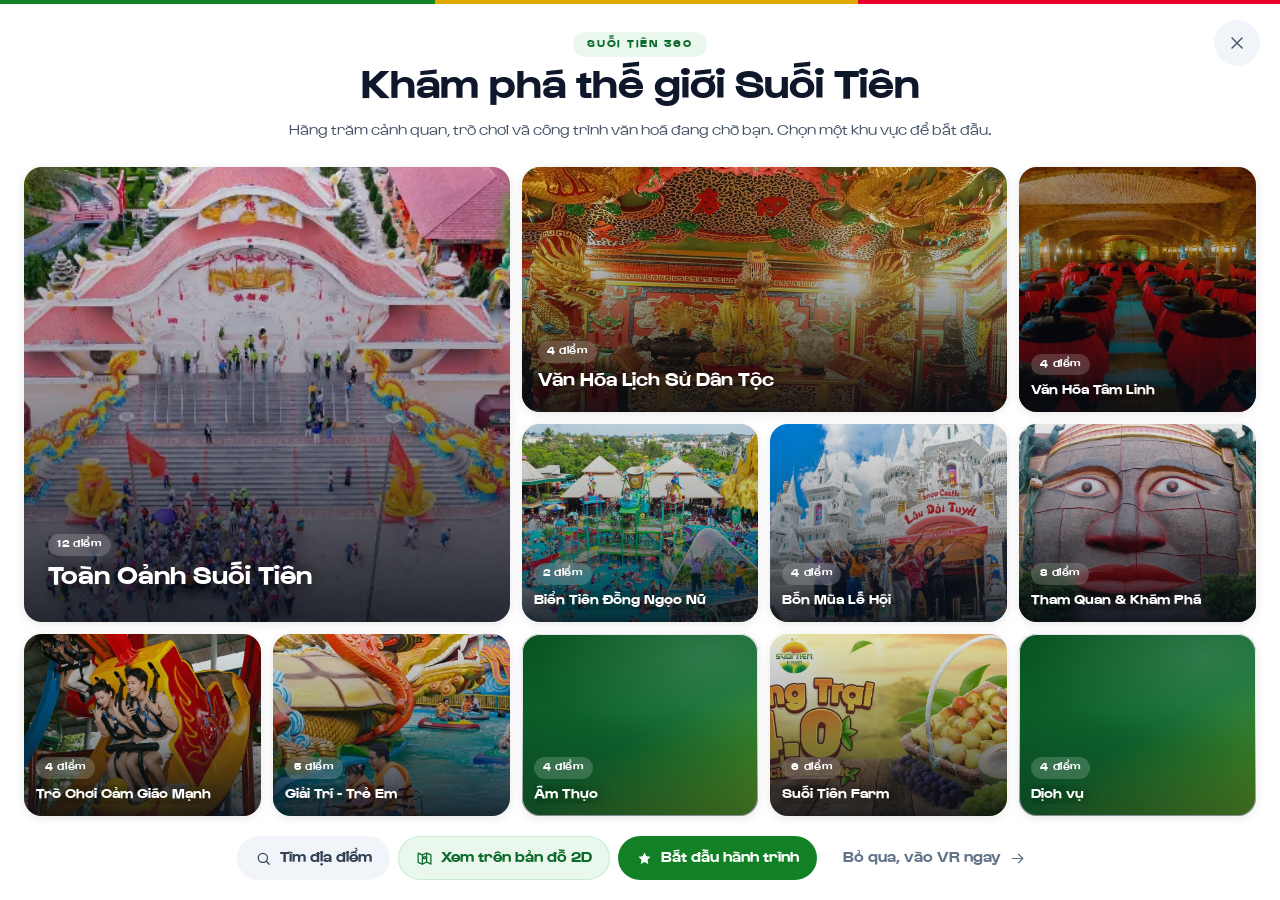
==== commit c88252a7: "feat(font): dùng DVN Gustavo khách gửi cho cả tiêu đề lẫn body, tự host woff2, gỡ hẳn Google Fonts (" ====
--- a/index.html
+++ b/index.html
@@ -27,10 +27,19 @@
      Mở thẳng file này bằng double-click cũng chạy (bridge thành no-op).
      ══════════════════════════════════════════════════════════════════════ -->
 
-<link rel="preconnect" href="https://fonts.googleapis.com">
-<link rel="preconnect" href="https://fonts.gstatic.com" crossorigin>
-<link rel="stylesheet" href="https://fonts.googleapis.com/css2?family=Arima+Madurai:wght@400;500;700;800&family=Be+Vietnam+Pro:wght@400;500;600;700&display=swap">
-
+<!-- Font DVN Gustavo nằm NGAY TRONG REPO (D-63) — không còn <link> ra
+     fonts.googleapis.com, ngoại lệ cuối cùng của RULE #3 đã dọn xong.
+     3 dòng <link> Google Fonts cũ (Arima Madurai + Be Vietnam Pro) chép
+     nguyên văn ở docs/02-design-system.md §2.2.3 nếu cần dựng lại.
+     Preload 400 (body) + 700 (mọi tiêu đề, tên khu vực, chữ nút): hai weight
+     này phủ gần hết chữ của màn wall đầu tiên. 500 CỐ Ý không preload — trên
+     wall nó chỉ dính `.st-wt-sub`, thứ vẫn đang `opacity: 0` cho tới khi rê
+     vào ô; các chỗ còn lại (slider, bản đồ 2D) đều ở màn sau. Không đáng
+     giành băng thông với 11 ảnh banner; `font-display: swap` lo nốt. -->
+<link rel="preload" as="font" type="font/woff2" crossorigin href="assets/font/dvn-gustavo-400.woff2">
+<link rel="preload" as="font" type="font/woff2" crossorigin href="assets/font/dvn-gustavo-700.woff2">
+
+<link rel="stylesheet" href="css/fonts.css">
 <link rel="stylesheet" href="css/tokens.css">
 <link rel="stylesheet" href="css/base.css">
 <link rel="stylesheet" href="css/wall.css">
--- a/css/fonts.css
+++ b/css/fonts.css
@@ -0,0 +1,46 @@
+/* ═══════════════════════════════════════════════════════════════════════
+   fonts.css — @font-face của DVN Gustavo, font DUY NHẤT của popup (D-63).
+
+   Phải nạp TRƯỚC tokens.css: tokens khai `--st-font-display`/`--st-font-ui`
+   trỏ vào family name đặt ở đây.
+
+   Nguồn: assets/font/DVN Gustavo/*.ttf (khách gửi 2026-08-05). File .ttf gốc
+   GIỮ LẠI trong repo làm master — .woff2 dưới đây là bản build, sinh lại được
+   bằng fonttools (xem docs/02-design-system.md §2.2.2). Trang chạy chỉ nạp
+   .woff2: 192 KB ttf → 44 KB woff2 mỗi weight.
+
+   Đây KHÔNG phải dependency ngoài — file nằm trong repo, không có CDN nào bị
+   gọi. Chính nó dọn nốt ngoại lệ Google Fonts của RULE #3.
+   ═══════════════════════════════════════════════════════════════════════ */
+
+/* Cả 3 file khai CÙNG một `font-family`, phân biệt bằng `font-weight`. Nếu
+   khai 3 family riêng (đúng tên nội bộ của file: "DVN - Gustavo Med"…) thì
+   `font: 700 20px/1.3 var(--st-font-display)` sẽ không tìm ra Bold mà để
+   trình duyệt BÔI ĐẬM GIẢ bản Regular — dày lệch, mất hết đường cong riêng. */
+@font-face {
+  font-family: 'DVN Gustavo';
+  src: url('../assets/font/dvn-gustavo-400.woff2') format('woff2');
+  font-weight: 400;
+  font-style: normal;
+  font-display: swap;
+}
+@font-face {
+  font-family: 'DVN Gustavo';
+  src: url('../assets/font/dvn-gustavo-500.woff2') format('woff2');
+  font-weight: 500;
+  font-style: normal;
+  font-display: swap;
+}
+@font-face {
+  font-family: 'DVN Gustavo';
+  src: url('../assets/font/dvn-gustavo-700.woff2') format('woff2');
+  font-weight: 700;
+  font-style: normal;
+  font-display: swap;
+}
+
+/* Bộ chỉ có 3 weight và KHÔNG có italic. Trang không dùng weight nào khác,
+   nhưng chặn tổng hợp giả cho chắc: một `<b>`/`<em>` lọt vào từ nội dung
+   động sẽ bị trình duyệt bôi đậm / nghiêng giả, và chữ giả đứng cạnh chữ
+   thật trong cùng một thẻ thì lộ ngay. */
+body { font-synthesis: none; }
--- a/css/tokens.css
+++ b/css/tokens.css
@@ -59,9 +59,24 @@
      Wall và slider đều đứng trên nền này (slider phủ ảnh blur lên trên). */
   --st-bg: #ffffff;
 
-  /* ── Typography — Arima Madurai (site) + Be Vietnam Pro (body) · D-23 ─ */
-  --st-font-display: 'Arima Madurai','Be Vietnam Pro',system-ui,-apple-system,'Segoe UI',cursive;
-  --st-font-ui:      'Be Vietnam Pro',-apple-system,BlinkMacSystemFont,'Segoe UI',Roboto,Arial,sans-serif;
+  /* ── Typography — MỘT font duy nhất: DVN Gustavo (D-63) ──────────────
+     ⚫ Hệ 2 font Arima Madurai + Be Vietnam Pro của D-23 đã GỠ ngày
+     2026-08-05. Chuỗi font cũ + 3 dòng <link> Google Fonts chép nguyên văn
+     ở docs/02-design-system.md §2.2.3 (kèm cách dựng lại) — muốn quay về
+     thì không phải đào git. Lý do gỡ: khách gửi font riêng, và một bộ chữ
+     phủ cả trang thì hết chỗ cho font thứ hai.
+
+     Hai token vẫn giữ NGUYÊN TÊN và vẫn tách đôi dù
+     hiện trỏ cùng một family — mọi component đã khai theo VAI TRÒ (tiêu đề
+     / thân), nên đổi font tiêu đề sau này chỉ sửa đúng một dòng ở đây. Gộp
+     lại thành một token là vứt mất chính chỗ nối đó.
+
+     Fallback: Gustavo là geometric grotesque, nên xếp sau nó những font hệ
+     thống có DẤU TIẾNG VIỆT đầy đủ. `cursive` cuối chuỗi cũ đã bỏ — nó có
+     từ thời Arima Madurai (mặt chữ viết tay); rơi vào cursive bây giờ là
+     lệch hẳn tông. */
+  --st-font-display: 'DVN Gustavo',system-ui,-apple-system,'Segoe UI',Roboto,Arial,sans-serif;
+  --st-font-ui:      'DVN Gustavo',system-ui,-apple-system,BlinkMacSystemFont,'Segoe UI',Roboto,Arial,sans-serif;
 
   --st-t-display: 700 clamp(25px,3.6vw,41px)/1.14 var(--st-font-display);
   --st-t-h2:      700 20px/1.3 var(--st-font-display);
